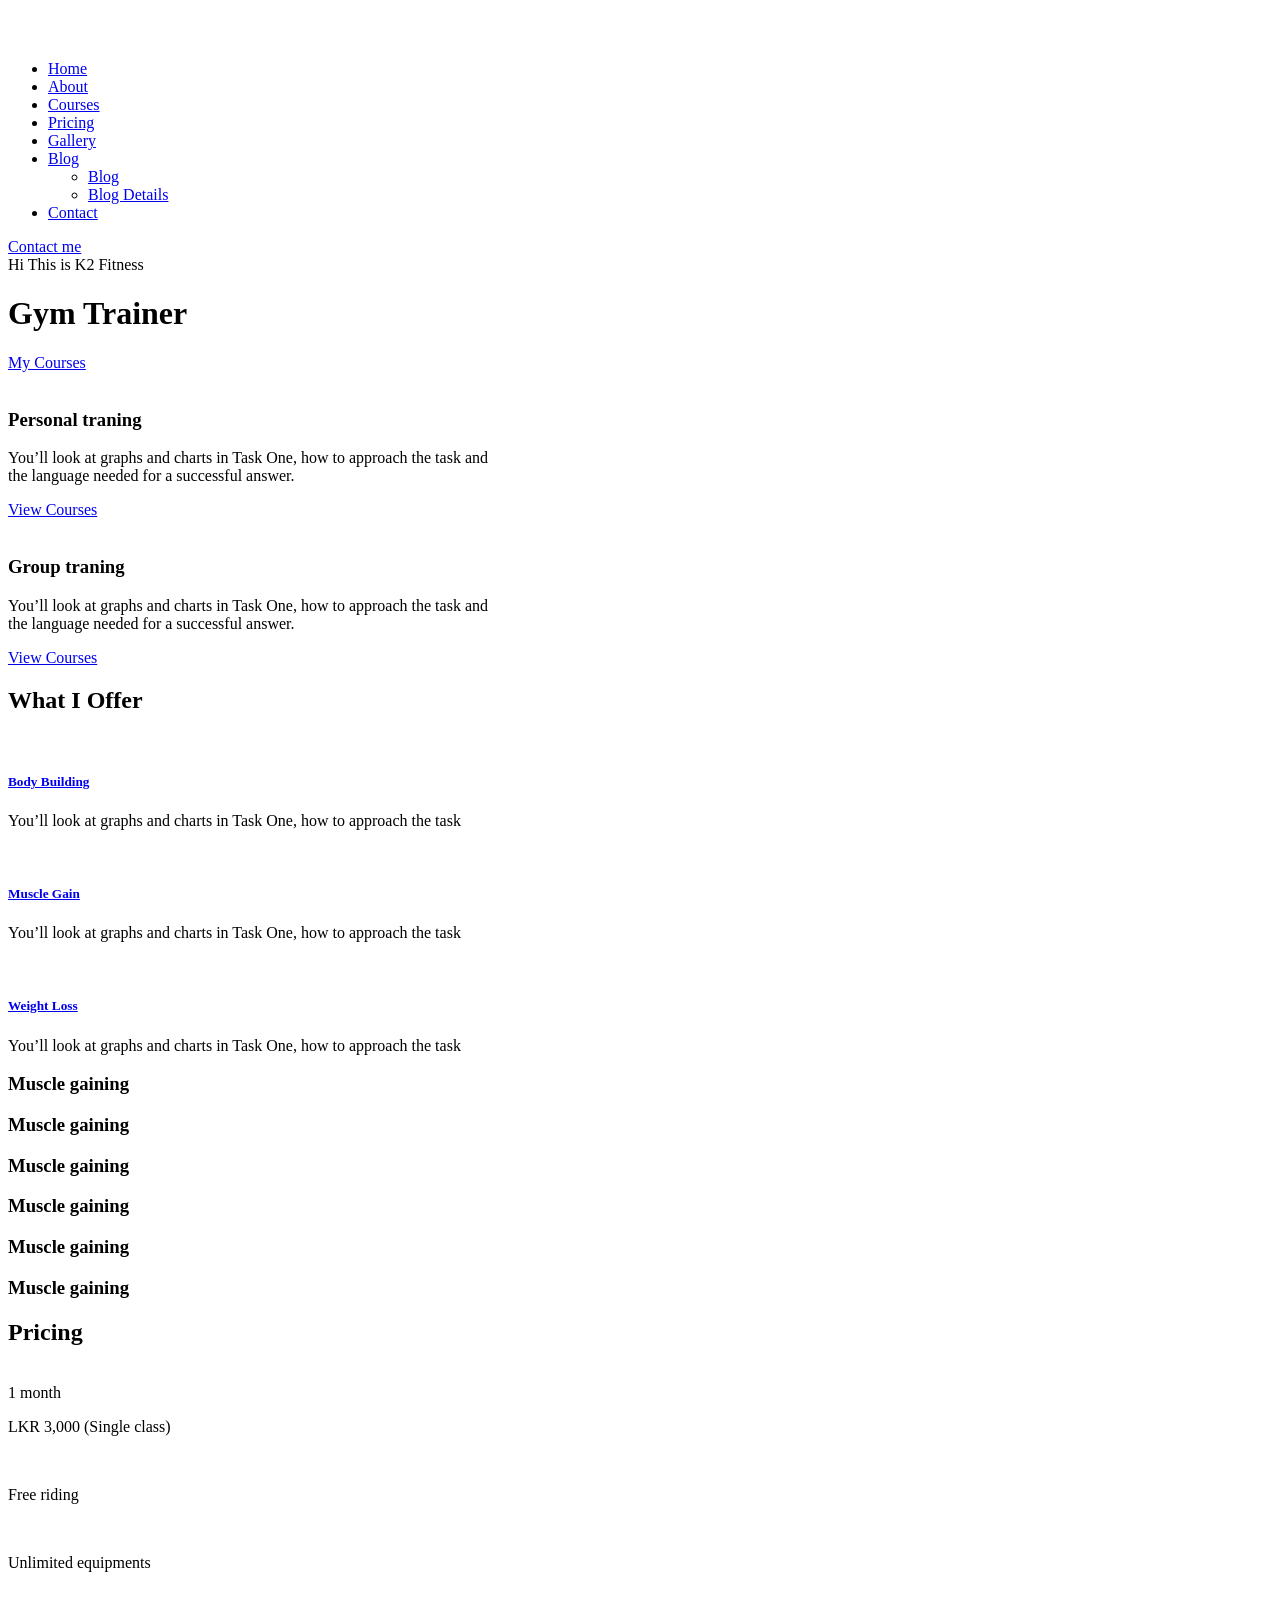
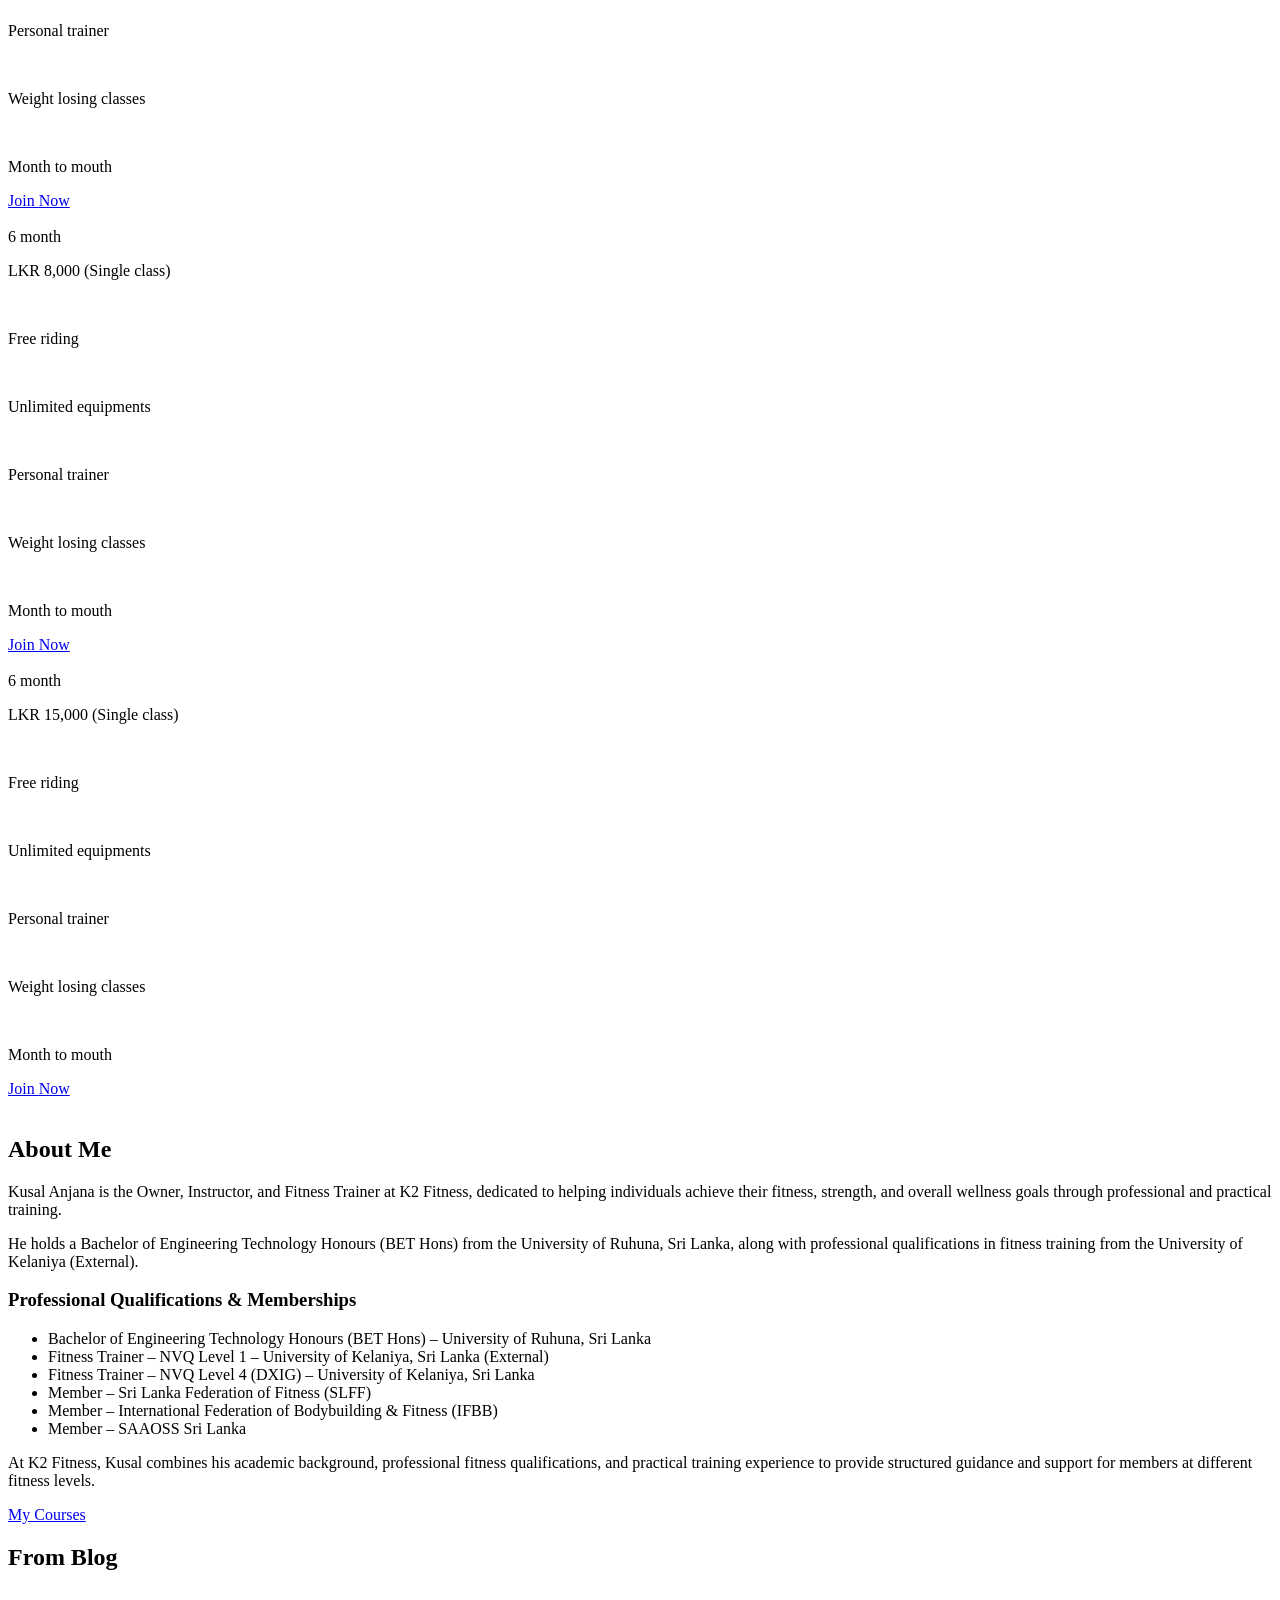
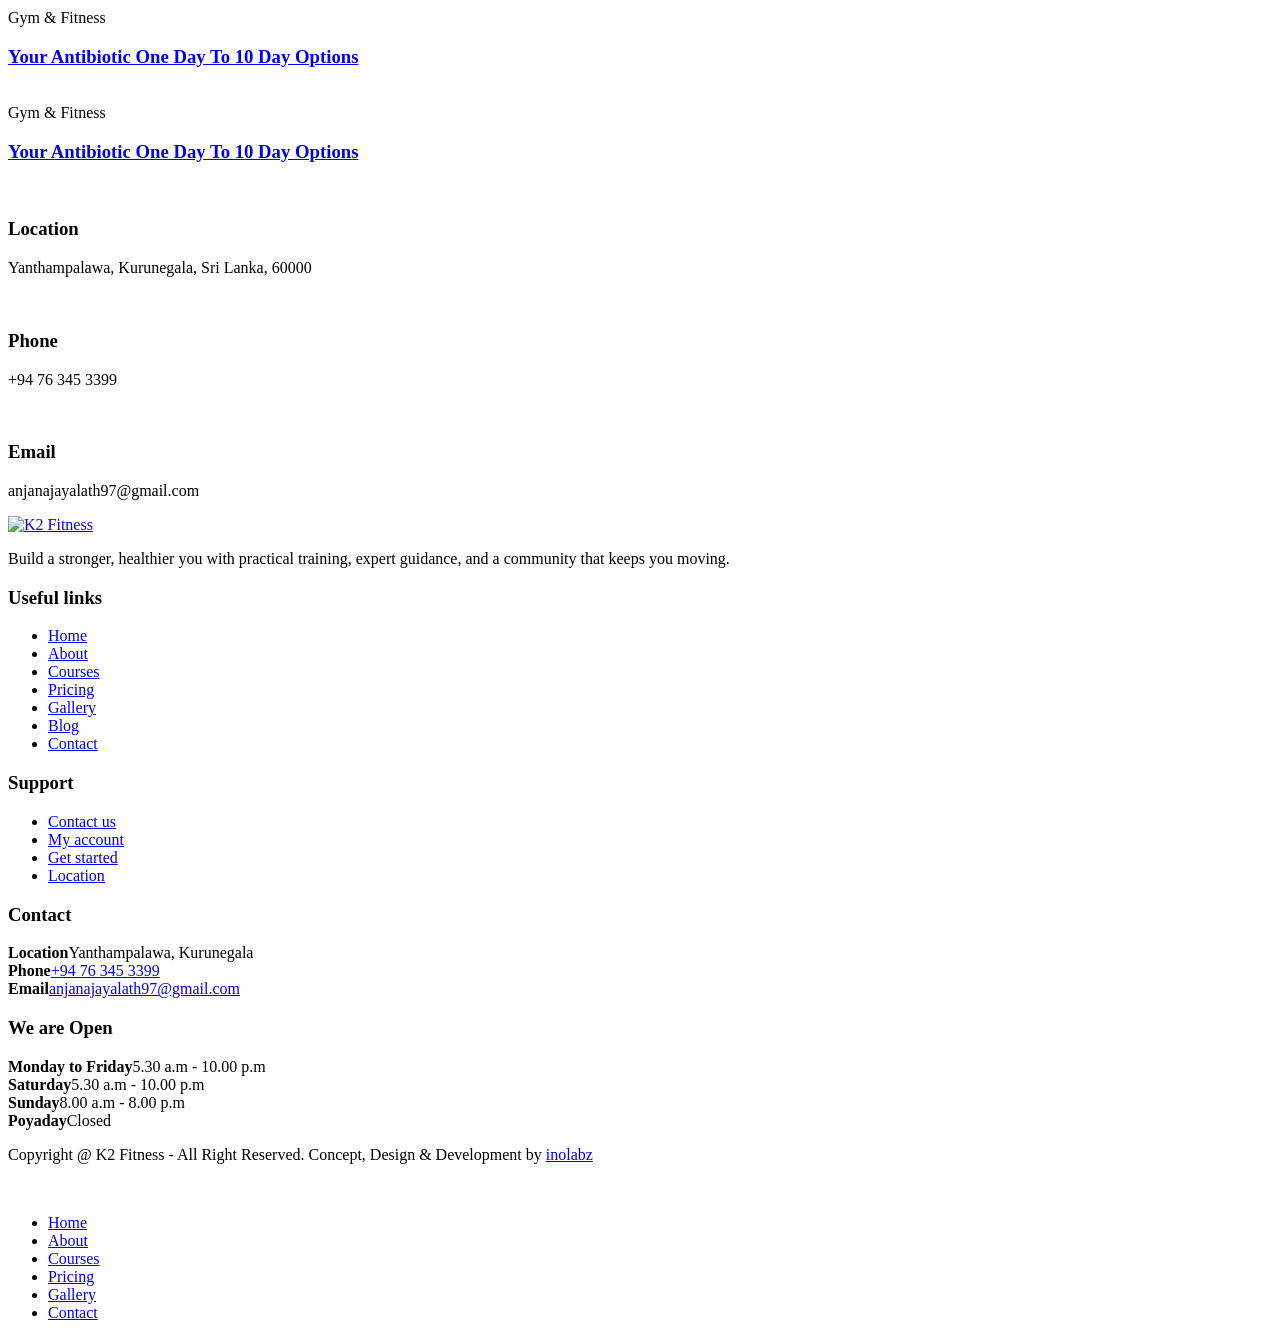
==== index.html @ 5fefb707 "Add files via upload" ====
<!doctype html>
<html class="no-js" lang="zxx">
<head>
    <meta charset="utf-8">
    <meta http-equiv="x-ua-compatible" content="ie=edge">
    <title> K2 Fitness </title>
    <meta name="description" content="">
    <meta name="viewport" content="width=device-width, initial-scale=1">
    <link rel="manifest" href="site.webmanifest">
    <link rel="shortcut icon" type="image/x-icon" href="assets/img/favicon.ico">

    <!-- CSS here -->
    <link rel="stylesheet" href="assets/css/bootstrap.min.css">
    <link rel="stylesheet" href="assets/css/owl.carousel.min.css">
    <link rel="stylesheet" href="assets/css/slicknav.css">
    <link rel="stylesheet" href="assets/css/flaticon.css">
    <link rel="stylesheet" href="assets/css/gijgo.css">
    <link rel="stylesheet" href="assets/css/animate.min.css">
    <link rel="stylesheet" href="assets/css/animated-headline.css">
    <link rel="stylesheet" href="assets/css/magnific-popup.css">
    <link rel="stylesheet" href="assets/css/fontawesome-all.min.css">
    <link rel="stylesheet" href="assets/css/themify-icons.css">
    <link rel="stylesheet" href="assets/css/slick.css">
    <link rel="stylesheet" href="assets/css/nice-select.css">
    <link rel="stylesheet" href="assets/css/style.css">
</head>
<body class="black-bg">
    <!-- ? Preloader Start -->
    <div id="preloader-active">
        <div class="preloader d-flex align-items-center justify-content-center">
            <div class="preloader-inner position-relative">
                <div class="preloader-circle"></div>
                <div class="preloader-img pere-text">
                    <img src="assets/img/logo/loder.png" alt="">
                </div>
            </div>
        </div>
    </div>
    <!-- Preloader Start -->
    <header>
        <!-- Header Start -->
        <div class="header-area header-transparent">
            <div class="main-header header-sticky">
                <div class="container-fluid">
                    <div class="menu-wrapper d-flex align-items-center justify-content-between">
                        <!-- Logo -->
                        <div class="logo">
                            <a href="index.html"><img src="assets/img/logo/logo.png" alt=""></a>
                        </div>
                        <!-- Main-menu -->
                        <div class="main-menu f-right d-none d-lg-block">
                            <nav>
                                <ul id="navigation">
                                    <li><a href="index.html">Home</a></li>
                                    <li><a href="about.html">About</a></li>
                                    <li><a href="courses.html">Courses</a></li>
                                    <li><a href="pricing.html">Pricing</a></li>
                                    <li><a href="gallery.html">Gallery</a></li>
                                    <li><a href="blog.html">Blog</a>
                                        <ul class="submenu">
                                            <li><a href="blog.html">Blog</a></li>
                                            <li><a href="blog_details.html">Blog Details</a></li>
                                    
                                        </ul>
                                    </li>
                                    <li><a href="contact.html">Contact</a></li>
                                </ul>
                            </nav>
                        </div>          
                        <!-- Header-btn -->
                        <div class="header-btns d-none d-lg-block f-right">
                           <a href="contact.html" class="btn">Contact me</a>
                       </div>
                       <!-- Mobile Menu -->
                       <div class="col-12">
                        <div class="mobile_menu d-block d-lg-none"></div>
                    </div>
                </div>
            </div>
        </div>
    </div>
    <!-- Header End -->
</header>
<main>
    <!--? slider Area Start-->
    <div class="slider-area position-relative">
        <div class="slider-active">
            <!-- Single Slider -->
            <div class="single-slider slider-height d-flex align-items-center">
                <div class="container">
                    <div class="row">
                        <div class="col-xl-9 col-lg-9 col-md-10">
                            <div class="hero__caption">
                                <span data-animation="fadeInLeft" data-delay="0.1s">Hi This is K2 Fitness</span>
                                <h1 data-animation="fadeInLeft" data-delay="0.4s">Gym Trainer</h1>
                                <a href="courses.html" class="border-btn hero-btn" data-animation="fadeInLeft" data-delay="0.8s">My Courses</a>
                            </div>
                        </div>
                    </div>
                </div>          
            </div>
        </div>
    </div>
    <!-- slider Area End-->
    <!-- Traning categories Start -->
    <section class="traning-categories black-bg">
        <div class="container-fluid">
            <div class="row">
                <div class="col-xl-6 col-lg-6">
                    <div class="single-topic text-center mb-30">
                        <div class="topic-img">
                            <img src="assets/img/gallery/cat1.png" alt="">
                            <div class="topic-content-box">
                                <div class="topic-content">
                                    <h3>Personal traning</h3>
                                    <p>You’ll look at graphs and charts in Task One, how to approach the task and <br> the language needed for a successful answer.</p>
                                    <a href="courses.html" class="border-btn">View Courses</a>
                                </div>
                            </div>
                        </div>
                    </div>
                </div>
                <div class="col-xl-6 col-lg-6">
                    <div class="single-topic text-center mb-30">
                        <div class="topic-img">
                            <img src="assets/img/gallery/cat2.png" alt="">
                            <div class="topic-content-box">
                                <div class="topic-content">
                                    <h3>Group traning</h3>
                                    <p>You’ll look at graphs and charts in Task One, how to approach the task and <br> the language needed for a successful answer.</p>
                                    <a href="courses.html" class="btn">View Courses</a>
                                </div>
                            </div>
                        </div>
                    </div>
                </div>
            </div>
        </div>
    </section>
    <!-- Traning categories End-->
    <!--? Team -->
    <section class="team-area fix">
        <div class="container">
            <div class="row">
                <div class="col-xl-12">
                    <div class="section-tittle text-center mb-55 wow fadeInUp" data-wow-duration="1s" data-wow-delay=".1s">
                        <h2 >What I Offer</h2>
                    </div>
                </div>
            </div>
            <div class="row">
                <div class="col-lg-4 col-md-6">
                    <div class="single-cat text-center mb-30 wow fadeInUp" data-wow-duration="1s" data-wow-delay=".2s" >
                        <div class="cat-icon">
                            <img src="assets/img/gallery/team1.png" alt="">
                        </div>
                        <div class="cat-cap">
                            <h5><a href="services.html">Body Building</a></h5>
                            <p>You’ll look at graphs and charts in Task One, how to approach the task </p>
                        </div>
                    </div>
                </div>
                <div class="col-lg-4 col-md-6">
                    <div class="single-cat text-center mb-30 wow fadeInUp" data-wow-duration="1s" data-wow-delay=".4s">
                        <div class="cat-icon">
                            <img src="assets/img/gallery/team2.png" alt="">
                        </div>
                        <div class="cat-cap">
                            <h5><a href="services.html">Muscle Gain</a></h5>
                            <p>You’ll look at graphs and charts in Task One, how to approach the task </p>
                        </div>
                    </div>
                </div>
                <div class="col-lg-4 col-md-6">
                    <div class="single-cat text-center mb-30 wow fadeInUp" data-wow-duration="1s" data-wow-delay=".6s">
                        <div class="cat-icon">
                            <img src="assets/img/gallery/team3.png" alt="">
                        </div>
                        <div class="cat-cap">
                            <h5><a href="services.html">Weight Loss</a></h5>
                            <p>You’ll look at graphs and charts in Task One, how to approach the task </p>
                        </div>
                    </div>
                </div>
            </div>
        </div>
    </section>
    <!-- Services End -->
    <!--? Gallery Area Start -->
    <div class="gallery-area section-padding30 ">
        <div class="container-fluid ">
            <div class="row">
                <div class="col-xl-4 col-lg-6 col-md-6 col-sm-6">
                    <div class="box snake mb-30">
                        <div class="gallery-img big-img" style="background-image: url(assets/img/gallery/gallery1.png);"></div>
                        <div class="overlay">
                            <div class="overlay-content">
                                <h3>Muscle gaining </h3>
                                <a href="gallery.html"><i class="ti-plus"></i></a>
                            </div>
                        </div>
                    </div>
                </div>
                <div class="col-xl-4 col-lg-6 col-md-6 col-sm-6">
                    <div class="box snake mb-30">
                        <div class="gallery-img big-img" style="background-image: url(assets/img/gallery/gallery2.png);"></div>
                        <div class="overlay">
                            <div class="overlay-content">
                                <h3>Muscle gaining </h3>
                                <a href="gallery.html"><i class="ti-plus"></i></a>
                            </div>
                        </div>
                    </div>
                </div>
                <div class="col-xl-4 col-lg-6 col-md-6 col-sm-6">
                    <div class="box snake mb-30">
                        <div class="gallery-img big-img" style="background-image: url(assets/img/gallery/gallery3.png);"></div>
                        <div class="overlay">
                            <div class="overlay-content">
                                <h3>Muscle gaining </h3>
                                <a href="gallery.html"><i class="ti-plus"></i></a>
                            </div>
                        </div>
                    </div>
                </div>
                <div class="col-xl-3 col-lg-6 col-md-6 col-sm-6">
                    <div class="box snake mb-30">
                        <div class="gallery-img big-img" style="background-image: url(assets/img/gallery/gallery4.png);"></div>
                        <div class="overlay">
                            <div class="overlay-content">
                                <h3>Muscle gaining </h3>
                                <a href="gallery.html"><i class="ti-plus"></i></a>
                            </div>
                        </div>
                    </div>
                </div>
                <div class="col-xl-3 col-lg-6 col-md-6 col-sm-6">
                    <div class="box snake mb-30">
                        <div class="gallery-img big-img" style="background-image: url(assets/img/gallery/gallery5.png);"></div>
                        <div class="overlay">
                            <div class="overlay-content">
                                <h3>Muscle gaining </h3>
                                <a href="gallery.html"><i class="ti-plus"></i></a>
                            </div>
                        </div>
                    </div>
                </div>
                <div class="col-xl-6 col-lg-6 col-md-6 col-sm-6">
                    <div class="box snake mb-30">
                        <div class="gallery-img big-img" style="background-image: url(assets/img/gallery/gallery6.png);"></div>
                        <div class="overlay">
                            <div class="overlay-content">
                                <h3>Muscle gaining </h3>
                                <a href="gallery.html"><i class="ti-plus"></i></a>
                            </div>
                        </div>
                    </div>
                </div>
            </div>
        </div>
    </div>
    <!-- Gallery Area End -->
    <!-- Courses area start -->
    <section class="pricing-area section-padding40 fix">
        <div class="container">
            <div class="row">
                <div class="col-xl-12">
                    <div class="section-tittle text-center mb-55 wow fadeInUp" data-wow-duration="2s" data-wow-delay=".1s">
                        <h2>Pricing</h2>
                    </div>
                </div>
            </div>
            <div class="row">
                <div class="col-lg-4 col-md-6 col-sm-6">
                    <div class="properties mb-30 wow fadeInUp" data-wow-duration="1s" data-wow-delay=".2s">
                        <div class="properties__card">
                            <div class="about-icon">
                                <img src="assets/img/icon/price.svg" alt="">
                            </div>
                            <div class="properties__caption">
                                <span class="month">1 month</span>
                                <p class="mb-25">LKR 3,000  <span>(Single class)</span></p>
                                <div class="single-features">
                                    <div class="features-icon">
                                        <img src="assets/img/icon/check.svg" alt="">
                                    </div>
                                    <div class="features-caption">
                                        <p>Free riding </p>
                                    </div>
                                </div>
                                <div class="single-features">
                                    <div class="features-icon">
                                        <img src="assets/img/icon/check.svg" alt="">
                                    </div>
                                    <div class="features-caption">
                                        <p>Unlimited equipments</p>
                                    </div>
                                </div>
                                <div class="single-features">
                                    <div class="features-icon">
                                        <img src="assets/img/icon/check.svg" alt="">
                                    </div>
                                    <div class="features-caption">
                                        <p>Personal trainer</p>
                                    </div>
                                </div>
                                <div class="single-features">
                                    <div class="features-icon">
                                        <img src="assets/img/icon/check.svg" alt="">
                                    </div>
                                    <div class="features-caption">
                                        <p>Weight losing classes</p>
                                    </div>
                                </div>
                                <div class="single-features mb-20">
                                    <div class="features-icon">
                                        <img src="assets/img/icon/check.svg" alt="">
                                    </div>
                                    <div class="features-caption">
                                        <p>Month to mouth</p>
                                    </div>
                                </div>
                                <a href="#" class="border-btn border-btn2">Join Now</a>
                            </div>
                        </div>
                    </div>
                </div>
                <div class="col-lg-4 col-md-6 col-sm-6">
                    <div class="properties mb-30 wow fadeInUp" data-wow-duration="1s" data-wow-delay=".4s">
                        <div class="properties__card">
                            <div class="about-icon">
                                <img src="assets/img/icon/price.svg" alt="">
                            </div>
                            <div class="properties__caption">
                                <span class="month">6 month</span>
                                <p class="mb-25">LKR 8,000  <span>(Single class)</span></p>
                                <div class="single-features">
                                    <div class="features-icon">
                                        <img src="assets/img/icon/check.svg" alt="">
                                    </div>
                                    <div class="features-caption">
                                        <p>Free riding </p>
                                    </div>
                                </div>
                                <div class="single-features">
                                    <div class="features-icon">
                                        <img src="assets/img/icon/check.svg" alt="">
                                    </div>
                                    <div class="features-caption">
                                        <p>Unlimited equipments</p>
                                    </div>
                                </div>
                                <div class="single-features">
                                    <div class="features-icon">
                                        <img src="assets/img/icon/check.svg" alt="">
                                    </div>
                                    <div class="features-caption">
                                        <p>Personal trainer</p>
                                    </div>
                                </div>
                                <div class="single-features">
                                    <div class="features-icon">
                                        <img src="assets/img/icon/check.svg" alt="">
                                    </div>
                                    <div class="features-caption">
                                        <p>Weight losing classes</p>
                                    </div>
                                </div>
                                <div class="single-features mb-20">
                                    <div class="features-icon">
                                        <img src="assets/img/icon/check.svg" alt="">
                                    </div>
                                    <div class="features-caption">
                                        <p>Month to mouth</p>
                                    </div>
                                </div>
                                <a href="#" class="border-btn border-btn2">Join Now</a>
                            </div>
                        </div>
                    </div>
                </div>
                <div class="col-lg-4 col-md-6 col-sm-6">
                    <div class="properties mb-30 wow fadeInUp" data-wow-duration="1s" data-wow-delay=".6s">
                        <div class="properties__card">
                            <div class="about-icon">
                                <img src="assets/img/icon/price.svg" alt="">
                            </div>
                            <div class="properties__caption">
                                <span class="month">6 month</span>
                                <p class="mb-25">LKR 15,000  <span>(Single class)</span></p>
                                <div class="single-features">
                                    <div class="features-icon">
                                        <img src="assets/img/icon/check.svg" alt="">
                                    </div>
                                    <div class="features-caption">
                                        <p>Free riding </p>
                                    </div>
                                </div>
                                <div class="single-features">
                                    <div class="features-icon">
                                        <img src="assets/img/icon/check.svg" alt="">
                                    </div>
                                    <div class="features-caption">
                                        <p>Unlimited equipments</p>
                                    </div>
                                </div>
                                <div class="single-features">
                                    <div class="features-icon">
                                        <img src="assets/img/icon/check.svg" alt="">
                                    </div>
                                    <div class="features-caption">
                                        <p>Personal trainer</p>
                                    </div>
                                </div>
                                <div class="single-features">
                                    <div class="features-icon">
                                        <img src="assets/img/icon/check.svg" alt="">
                                    </div>
                                    <div class="features-caption">
                                        <p>Weight losing classes</p>
                                    </div>
                                </div>
                                <div class="single-features mb-20">
                                    <div class="features-icon">
                                        <img src="assets/img/icon/check.svg" alt="">
                                    </div>
                                    <div class="features-caption">
                                        <p>Month to mouth</p>
                                    </div>
                                </div>
                                <a href="#" class="border-btn border-btn2">Join Now</a>
                            </div>
                        </div>
                    </div>
                </div>
            </div>
        </div>
    </section>
    <!-- Courses area End -->
    <!--? About Area-2 Start -->
    <section class="about-area2 fix pb-padding pt-50 pb-80">
        <div class="support-wrapper align-items-center">
            <div class="right-content2">
                <!-- img -->
                <div class="right-img wow fadeInUp" data-wow-duration="1s" data-wow-delay=".1s">
                    <img src="assets/img/gallery/about.png" alt="">
                </div>
            </div>
            <div class="left-content2">
                <!-- section tittle -->
                <div class="section-tittle2 mb-20 wow fadeInUp" data-wow-duration="1s" data-wow-delay=".3s">
                    <div class="front-text">
                        <h2 class="">About Me</h2>
                        <p>Kusal Anjana is the Owner, Instructor, and Fitness Trainer at K2 Fitness, dedicated to helping individuals achieve their fitness, strength, and overall wellness goals through professional and practical training.</p>
                        <p>He holds a Bachelor of Engineering Technology Honours (BET Hons) from the University of Ruhuna, Sri Lanka, along with professional qualifications in fitness training from the University of Kelaniya (External).</p>
                        <h3 class="about-credentials-title">Professional Qualifications &amp; Memberships</h3>
                        <ul class="about-credentials">
                            <li>Bachelor of Engineering Technology Honours (BET Hons) – University of Ruhuna, Sri Lanka</li>
                            <li>Fitness Trainer – NVQ Level 1 – University of Kelaniya, Sri Lanka (External)</li>
                            <li>Fitness Trainer – NVQ Level 4 (DXIG) – University of Kelaniya, Sri Lanka</li>
                            <li>Member – Sri Lanka Federation of Fitness (SLFF)</li>
                            <li>Member – International Federation of Bodybuilding &amp; Fitness (IFBB)</li>
                            <li>Member – SAAOSS Sri Lanka</li>
                        </ul>
                        <p class="mb-40">At K2 Fitness, Kusal combines his academic background, professional fitness qualifications, and practical training experience to provide structured guidance and support for members at different fitness levels.</p>
                        <a href="courses.html" class="border-btn">My Courses</a>
                    </div>
                </div>
            </div>
        </div>
    </section>
    <!-- About Area End -->
    <!--? Blog Area Start -->
    <section class="home-blog-area pt-10 pb-50">
        <div class="container">
            <!-- Section Tittle -->
            <div class="row justify-content-center">
                <div class="col-lg-7 col-md-9 col-sm-10">
                    <div class="section-tittle text-center mb-100 wow fadeInUp" data-wow-duration="2s" data-wow-delay=".2s">
                        <h2>From Blog</h2>
                    </div>
                </div>
            </div>
            <div class="row">
                <div class="col-xl-6 col-lg-6 col-md-6">
                    <div class="home-blog-single mb-30 wow fadeInUp" data-wow-duration="1s" data-wow-delay=".4s">
                        <div class="blog-img-cap">
                            <div class="blog-img">
                                <img src="assets/img/gallery/blog1.png" alt="">
                            </div>
                            <div class="blog-cap">
                                <span>Gym & Fitness</span>
                                <h3><a href="blog_details.html">Your Antibiotic One Day To 10 Day Options</a></h3>
                            </div>
                        </div>
                    </div>
                </div>
                <div class="col-xl-6 col-lg-6 col-md-6">
                    <div class="home-blog-single mb-30 wow fadeInUp" data-wow-duration="2s" data-wow-delay=".6s">
                        <div class="blog-img-cap">
                            <div class="blog-img">
                                <img src="assets/img/gallery/blog2.png" alt="">
                            </div>
                            <div class="blog-cap">
                                <span>Gym & Fitness</span>
                                <h3><a href="blog_details.html">Your Antibiotic One Day To 10 Day Options</a></h3>
                            </div>
                        </div>
                    </div>
                </div>
            </div>
        </div>
    </section>
    <!-- Blog Area End -->
    <!--? video_start -->
    <div class="video-area section-bg2 d-flex align-items-center"  data-background="assets/img/gallery/video-bg.png">
        <div class="container">
            <div class="video-wrap position-relative">
                <div class="video-icon" >
                    <a class="popup-video btn-icon" href="https://www.youtube.com/watch?v=up68UAfH0d0"><i class="fas fa-play"></i></a>
                </div>
            </div>
        </div>
    </div>
    <!-- video_end -->
    <!-- ? services-area -->
    <section class="services-area">
        <div class="container">
            <div class="row justify-content-between">
                <div class="col-xl-4 col-lg-4 col-md-6 col-sm-8">
                    <div class="single-services mb-40 wow fadeInUp" data-wow-duration="1s" data-wow-delay=".1s">
                        <div class="features-icon">
                            <img src="assets/img/icon/icon1.svg" alt="">
                        </div>
                        <div class="features-caption">
                            <h3>Location</h3>
                            <p>Yanthampalawa, Kurunegala, Sri Lanka, 60000 </p>
                        </div>
                    </div>
                </div>
                <div class="col-xl-3 col-lg-4 col-md-6 col-sm-8">
                    <div class="single-services mb-40 wow fadeInUp" data-wow-duration="1s" data-wow-delay=".2s">
                        <div class="features-icon">
                            <img src="assets/img/icon/icon2.svg" alt="">
                        </div>
                        <div class="features-caption">
                            <h3>Phone</h3>
                            <p>+94 76 345 3399</p>
                            
                        </div>
                    </div>
                </div>
                <div class="col-xl-3 col-lg-4 col-md-6 col-sm-8">
                    <div class="single-services mb-40 wow fadeInUp" data-wow-duration="2s" data-wow-delay=".4s">
                        <div class="features-icon">
                            <img src="assets/img/icon/icon3.svg" alt="">
                        </div>
                        <div class="features-caption">
                            <h3>Email</h3>
                            <p>anjanajayalath97@gmail.com</p>
                            
                        </div>
                    </div>
                </div>
            </div>
        </div>
    </section>
</main>
<footer>
    <div class="modern-footer"><div class="container"><div class="row">
        <div class="col-lg-4 col-md-6 modern-footer-brand"><a href="index.html" class="modern-footer-logo"><img src="assets/img/logo/logo2_footer.png" alt="K2 Fitness"></a><p>Build a stronger, healthier you with practical training, expert guidance, and a community that keeps you moving.</p><div class="modern-footer-social"><a href="https://www.facebook.com/share/1HNX9vQsV4/?mibextid=wwXIfr" aria-label="Facebook" target="_blank" rel="noopener noreferrer"><i class="fab fa-facebook-f"></i></a><a href="https://www.tiktok.com/@k2.fitness.kurune?_r=1&amp;_t=ZS-9A6Sm2lzFCf" aria-label="TikTok" title="TikTok" target="_blank" rel="noopener noreferrer"><i class="fas fa-music" aria-hidden="true"></i></a></div></div>
        <div class="col-lg-2 col-md-6"><h3>Useful links</h3>
            <ul>
                <li><a href="index.html">Home</a></li>
                <li><a href="about.html">About</a></li>
                <li><a href="courses.html">Courses</a></li>
                <li><a href="pricing.html">Pricing</a></li>
                <li><a href="gallery.html">Gallery</a></li>
                <li><a href="blog.html">Blog</a></li>
                <li><a href="contact.html">Contact</a></li>

            </ul></div><div class="col-lg-2 col-md-6"><h3>Support</h3><ul>
                <li><a href="contact.html">Contact us</a></li>
                <li><a href="contact.html">My account</a></li>
                <li><a href="contact.html">Get started</a></li>
                <li><a href="contact.html">Location</a></li></ul></div>

        <div class="col-lg-2 col-md-6 modern-footer-contact"><h3>Contact</h3>
            <div class="contact-item"><strong>Location</strong>Yanthampalawa, Kurunegala</div>
            <div class="contact-item"><strong>Phone</strong><a href="https://wa.me/94763453399">+94 76 345 3399</a></div>
            <div class="contact-item"><strong>Email</strong><a href="mailto:anjanajayalath97@gmail.com">anjanajayalath97@gmail.com</a></div>
        </div>
        <div class="col-lg-2 col-md-6 modern-footer-hours">
            <h3>We are Open</h3>
            <div class="hours-item"><strong>Monday to Friday</strong><span>5.30 a.m - 10.00 p.m</span></div>
            <div class="hours-item"><strong>Saturday</strong><span>5.30 a.m - 10.00 p.m</span></div>
            <div class="hours-item"><strong>Sunday</strong><span>8.00 a.m - 8.00 p.m</span></div>
            <div class="hours-item"><strong>Poyaday</strong><span>Closed</span></div>
        </div>
        
    </div>
    <div class="modern-footer-bottom"><p>Copyright @ K2 Fitness - All Right Reserved. Concept, Design & Development by <a href="https://inolabz.com" target="_blank">inolabz</a></p></div></div></div>
    <!--? Footer Start-->
    <div class="footer-area black-bg legacy-footer">
        <div class="container">
            <div class="footer-top footer-padding">
                <!-- Footer Menu -->
                <div class="row">
                    <div class="col-xl-12">
                        <div class="single-footer-caption mb-50 text-center">
                            <!-- logo -->
                            <div class="footer-logo wow fadeInUp" data-wow-duration="1s" data-wow-delay=".2s">
                                <a href="index.html"><img src="assets/img/logo/logo2_footer.png" alt=""></a>
                            </div>
                            <!-- Menu -->
                            <!-- Header Start -->
                            <div class="header-area main-header2 wow fadeInUp" data-wow-duration="2s" data-wow-delay=".4s">
                                <div class="main-header main-header2">
                                    <div class="menu-wrapper menu-wrapper2">
                                        <!-- Main-menu -->
                                        <div class="main-menu main-menu2 text-center">
                                            <nav>
                                                <ul>
                                                    <li><a href="index.html">Home</a></li>
                                                    <li><a href="about.html">About</a></li>
                                                    <li><a href="courses.html">Courses</a></li>
                                                    <li><a href="pricing.html">Pricing</a></li>
                                                    <li><a href="gallery.html">Gallery</a></li>
                                                    <li><a href="contact.html">Contact</a></li>
                                                </ul>
                                            </nav>
                                        </div>   
                                    </div>
                                </div>
                            </div>
                            <!-- Header End -->
                            <!-- social -->
                            <div class="footer-social mt-30 wow fadeInUp" data-wow-duration="3s" data-wow-delay=".8s">
                                <a href="https://www.facebook.com/share/1HNX9vQsV4/?mibextid=wwXIfr" aria-label="Facebook" target="_blank" rel="noopener noreferrer"><i class="fab fa-facebook-f"></i></a>
                                <a href="https://www.tiktok.com/@k2.fitness.kurune?_r=1&amp;_t=ZS-9A6Sm2lzFCf" aria-label="TikTok" title="TikTok" target="_blank" rel="noopener noreferrer"><i class="fas fa-music" aria-hidden="true"></i></a>
                            </div>
                        </div>
                    </div>
                </div>
            </div>
  </footer>
  <!-- Scroll Up -->
    <a class="whatsapp-float" href="https://wa.me/94763453399?text=Hello%20K2%20Fitness" target="_blank" rel="noopener" aria-label="Chat with K2 Fitness on WhatsApp" title="Chat on WhatsApp"><i class="fab fa-whatsapp"></i></a>
    <div id="back-top" >
    <a title="Go to Top" href="#"> <i class="fas fa-level-up-alt"></i></a>
</div>

<!-- JS here -->

<script src="./assets/js/vendor/modernizr-3.5.0.min.js"></script>
<!-- Jquery, Popper, Bootstrap -->
<script src="./assets/js/vendor/jquery-1.12.4.min.js"></script>
<script src="./assets/js/popper.min.js"></script>
<script src="./assets/js/bootstrap.min.js"></script>
<!-- Jquery Mobile Menu -->
<script src="./assets/js/jquery.slicknav.min.js"></script>

<!-- Jquery Slick , Owl-Carousel Plugins -->
<script src="./assets/js/owl.carousel.min.js"></script>
<script src="./assets/js/slick.min.js"></script>
<!-- One Page, Animated-HeadLin -->
<script src="./assets/js/wow.min.js"></script>
<script src="./assets/js/animated.headline.js"></script>
<script src="./assets/js/jquery.magnific-popup.js"></script>

<!-- Date Picker -->
<script src="./assets/js/gijgo.min.js"></script>
<!-- Nice-select, sticky -->
<script src="./assets/js/jquery.nice-select.min.js"></script>
<script src="./assets/js/jquery.sticky.js"></script>

<!-- counter , waypoint,Hover Direction -->
<script src="./assets/js/jquery.counterup.min.js"></script>
<script src="./assets/js/waypoints.min.js"></script>
<script src="./assets/js/jquery.countdown.min.js"></script>
<script src="./assets/js/hover-direction-snake.min.js"></script>

<!-- contact js -->
<script src="./assets/js/contact.js"></script>
<script src="./assets/js/jquery.form.js"></script>
<script src="./assets/js/jquery.validate.min.js"></script>
<script src="./assets/js/mail-script.js"></script>
<script src="./assets/js/jquery.ajaxchimp.min.js"></script>

<!-- Jquery Plugins, main Jquery -->	
<script src="./assets/js/plugins.js"></script>
<script src="./assets/js/main.js"></script>

</body>
</html>
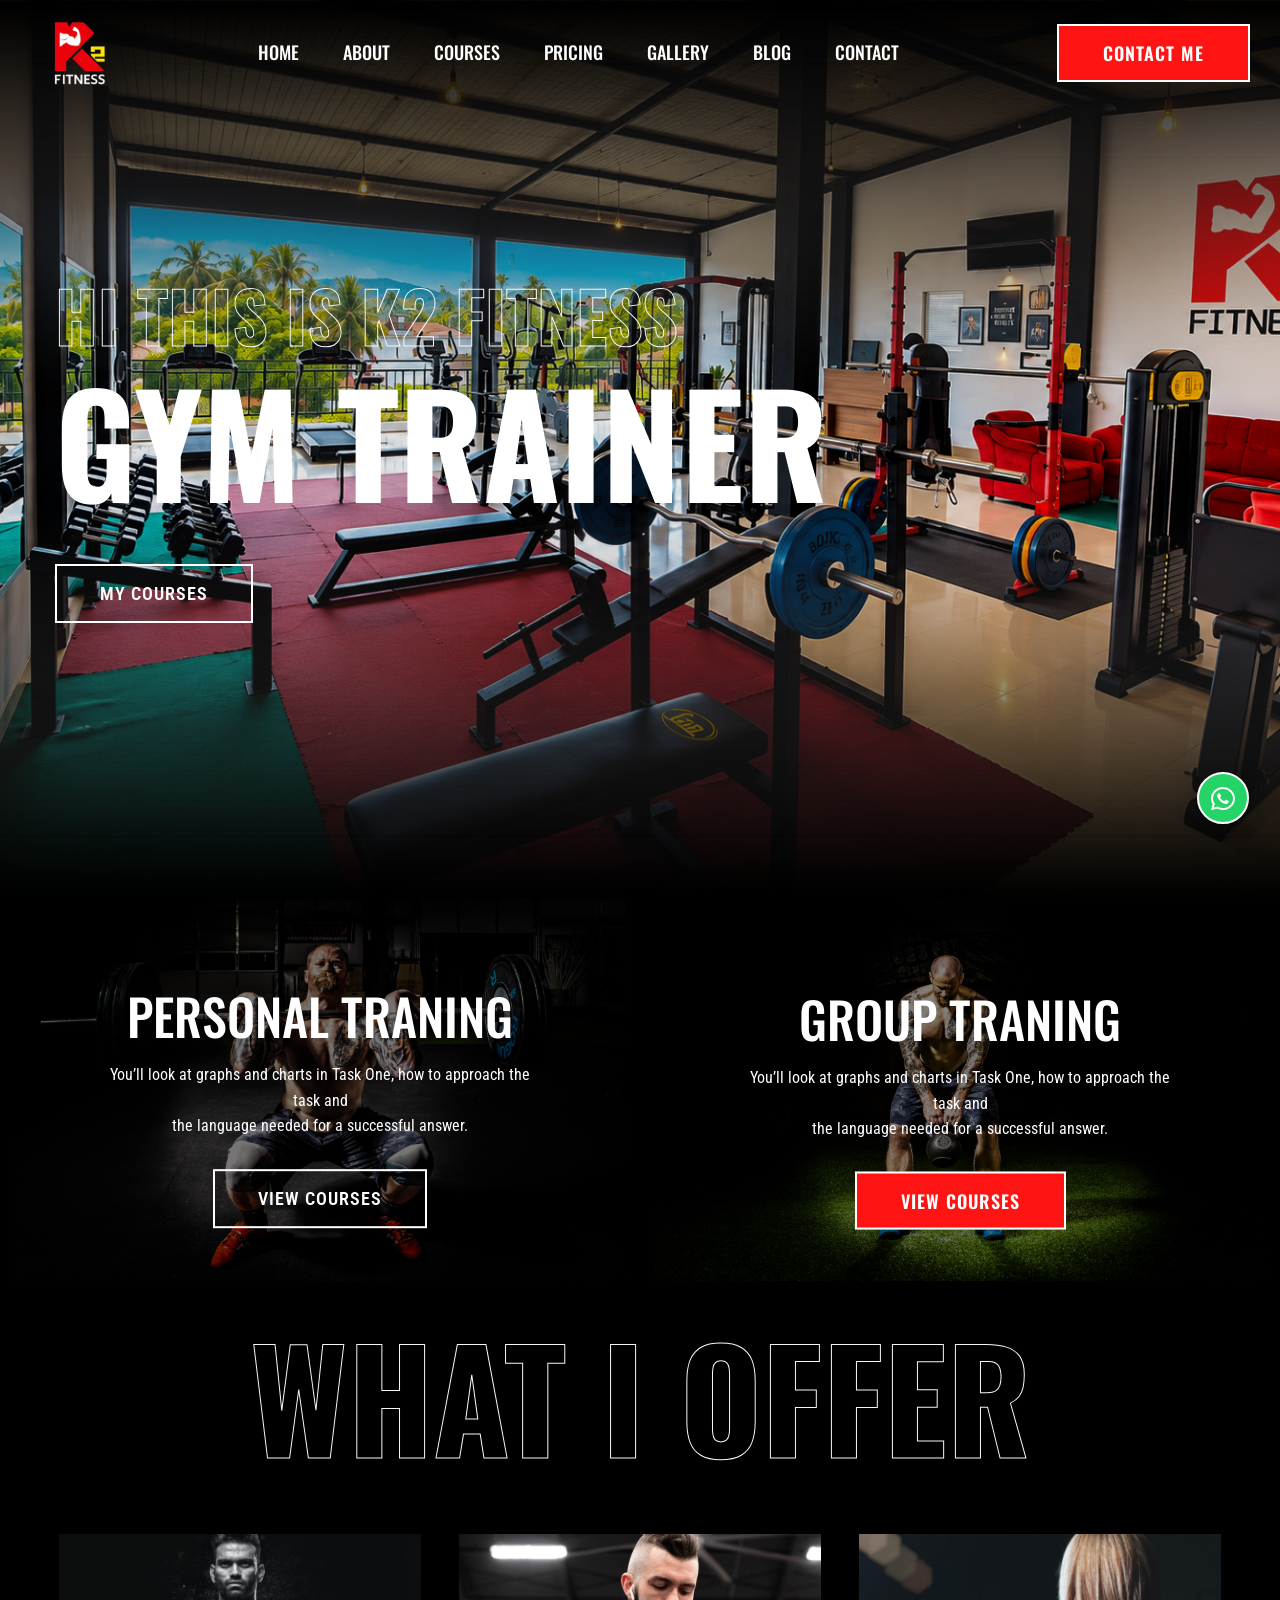
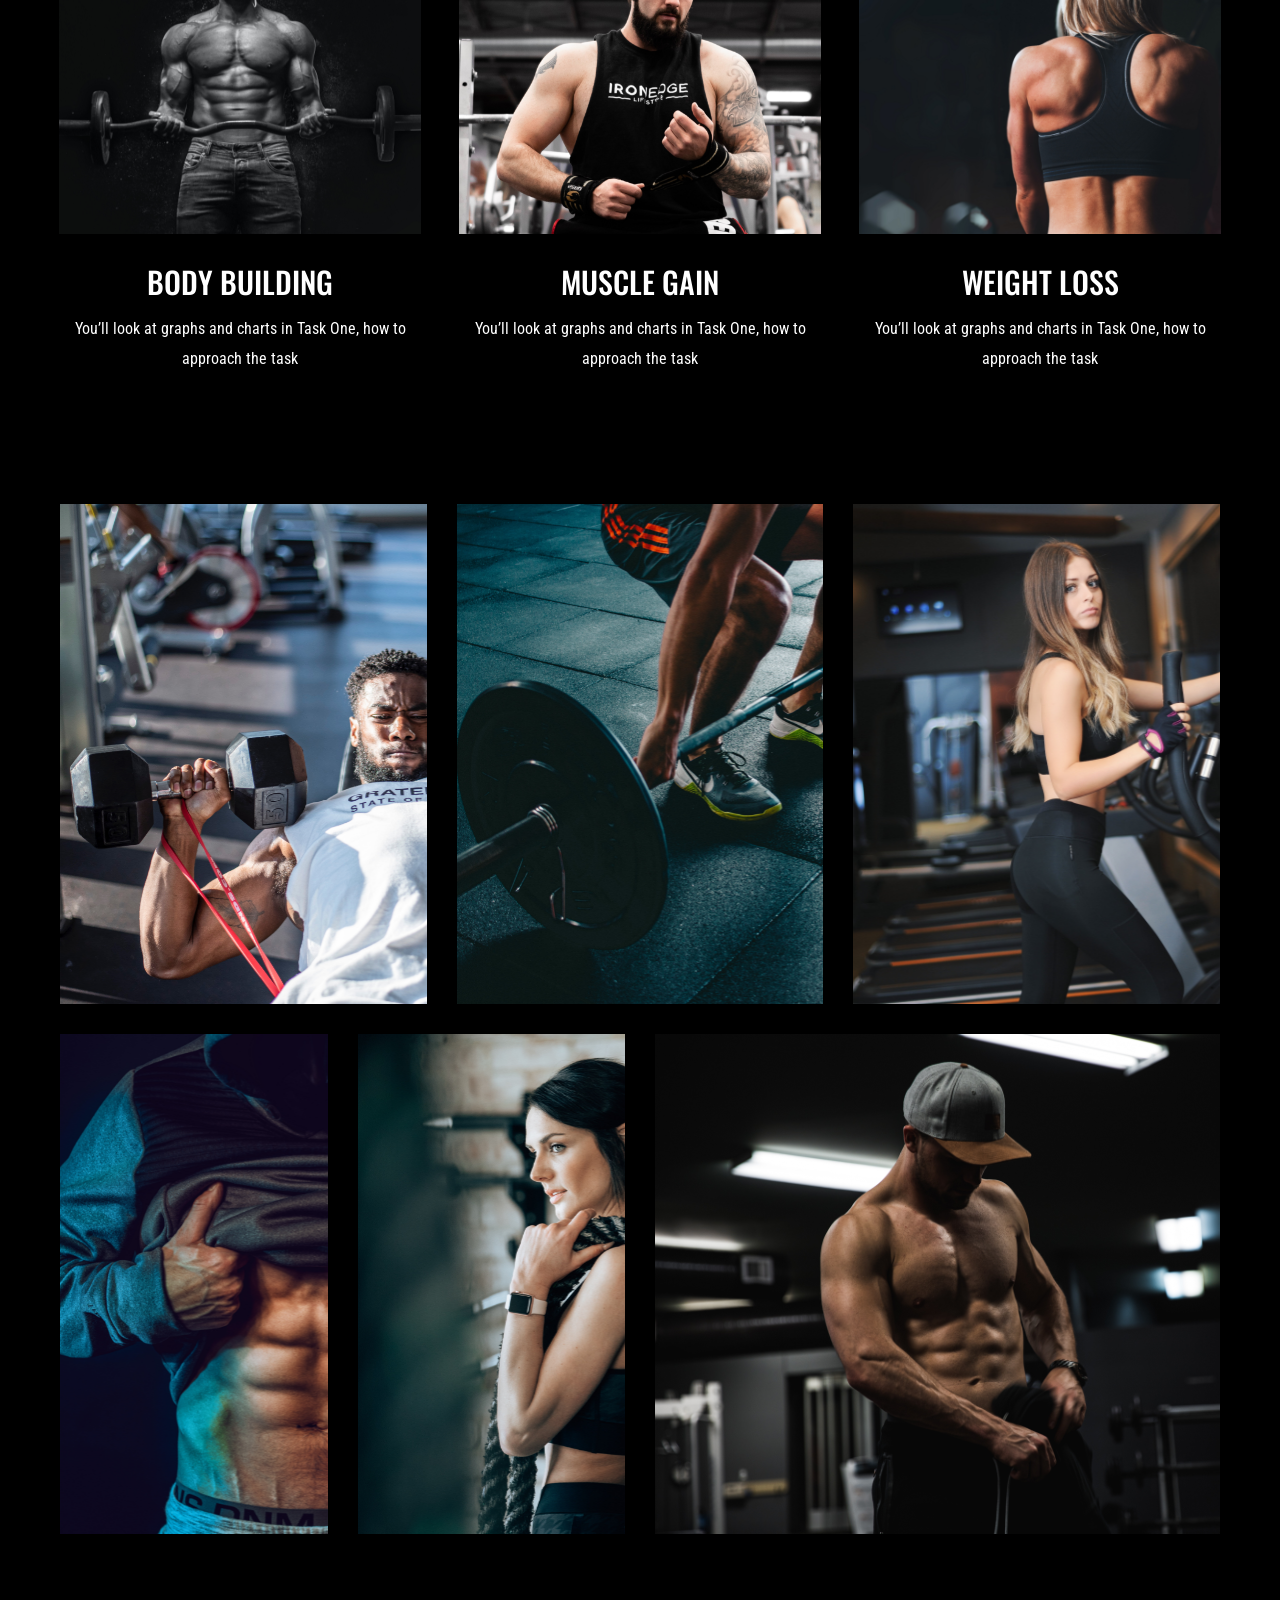
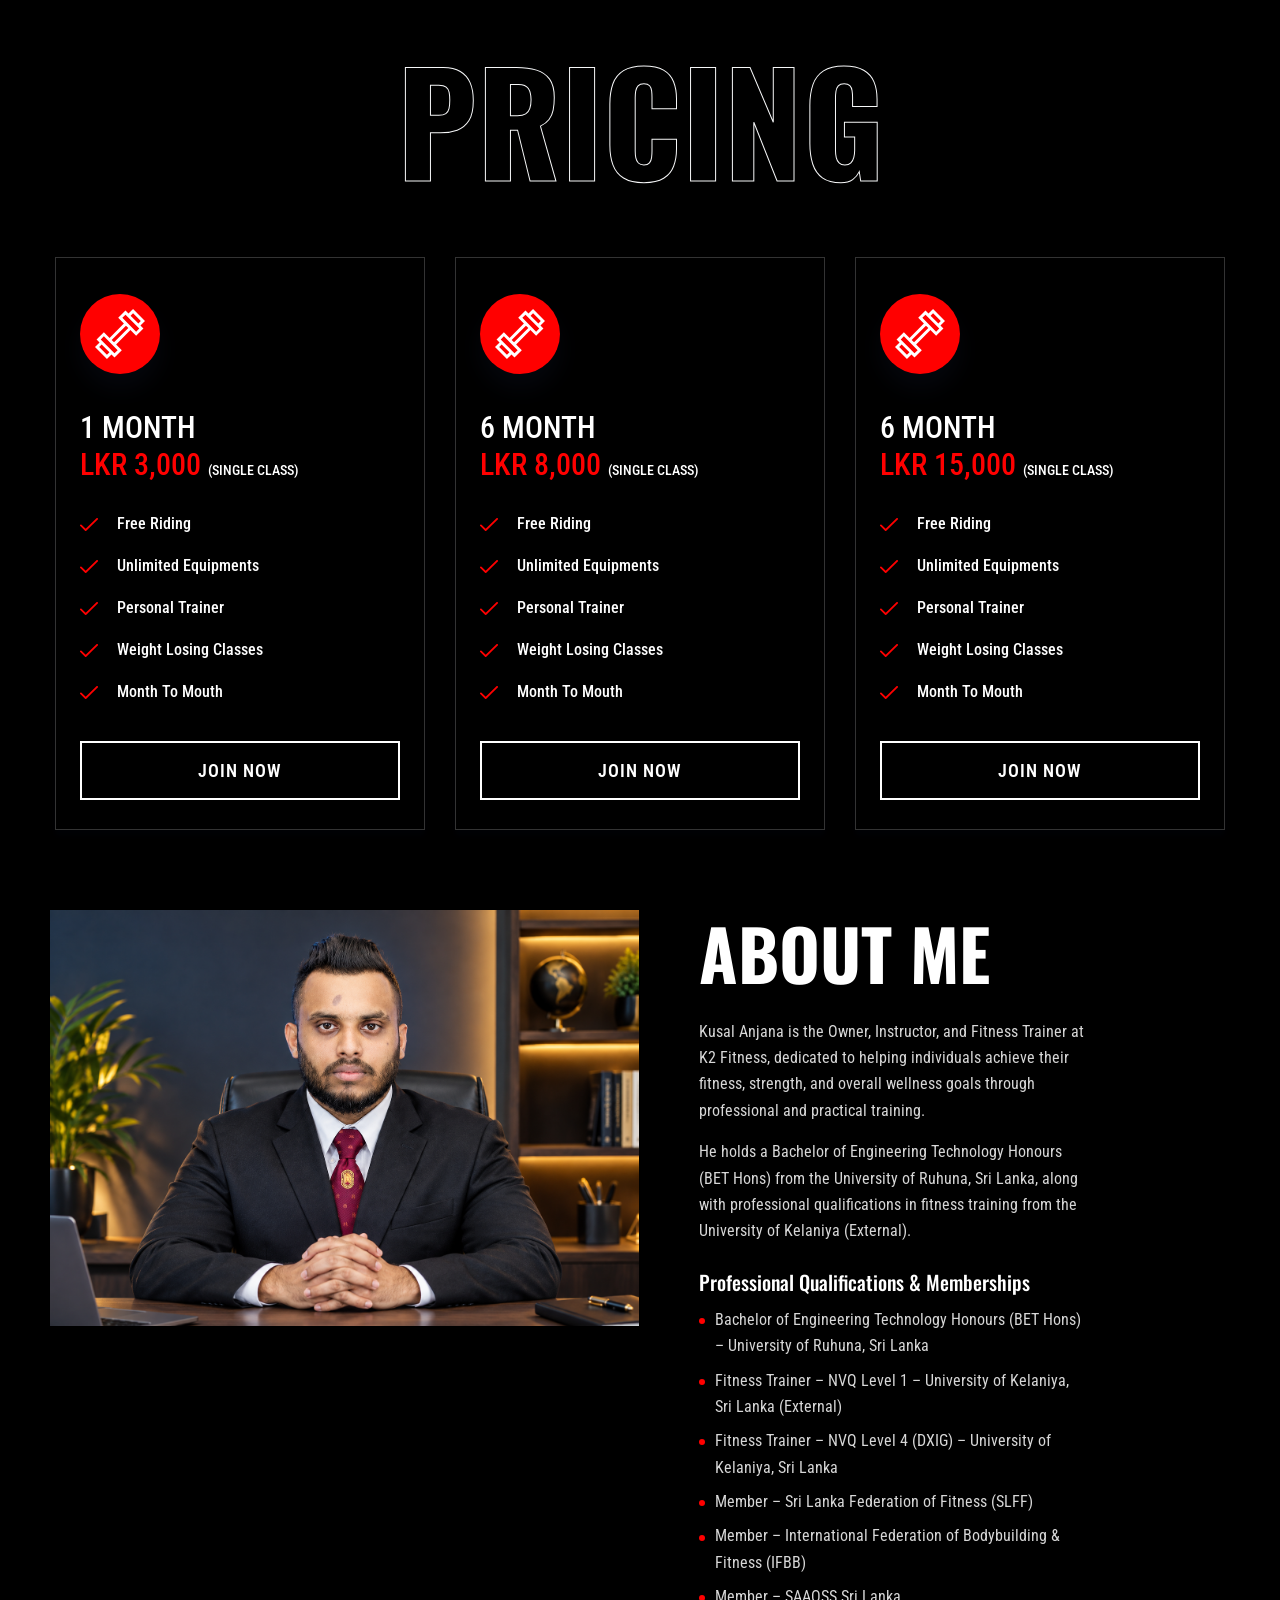
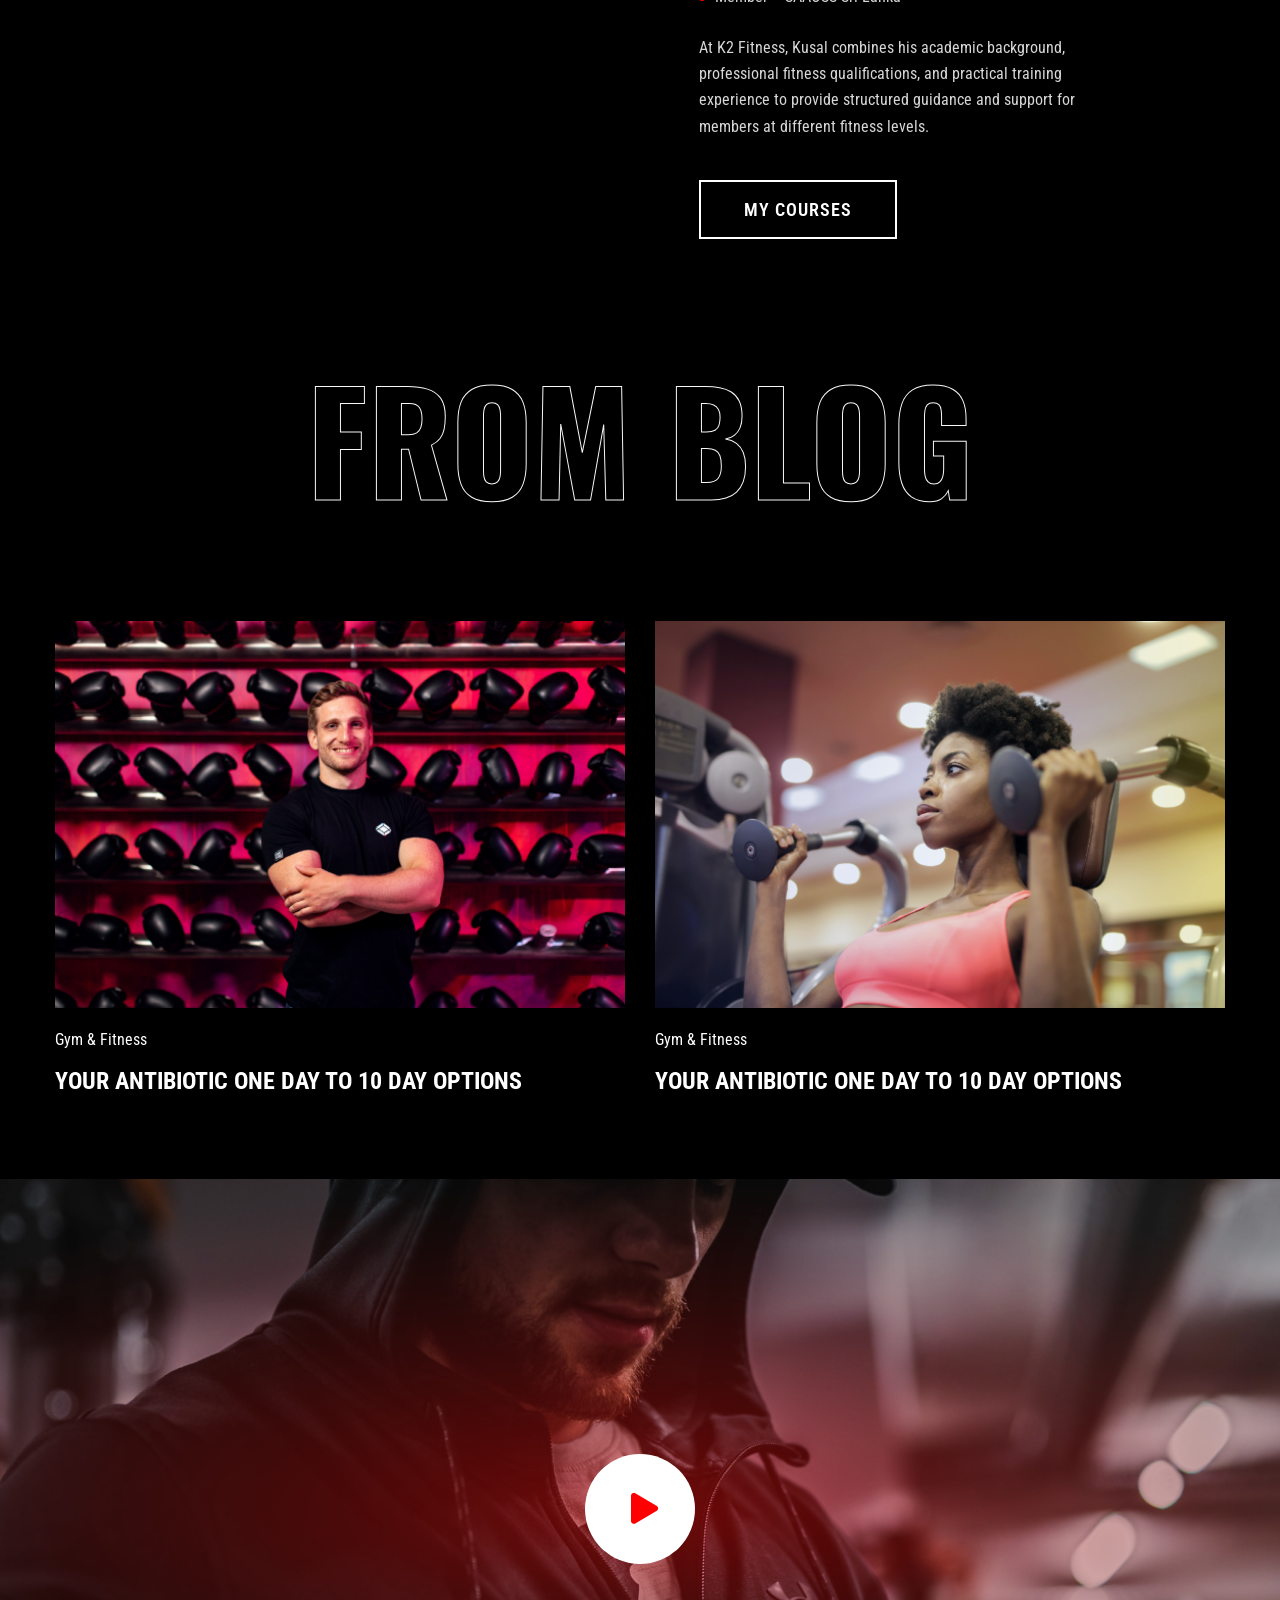
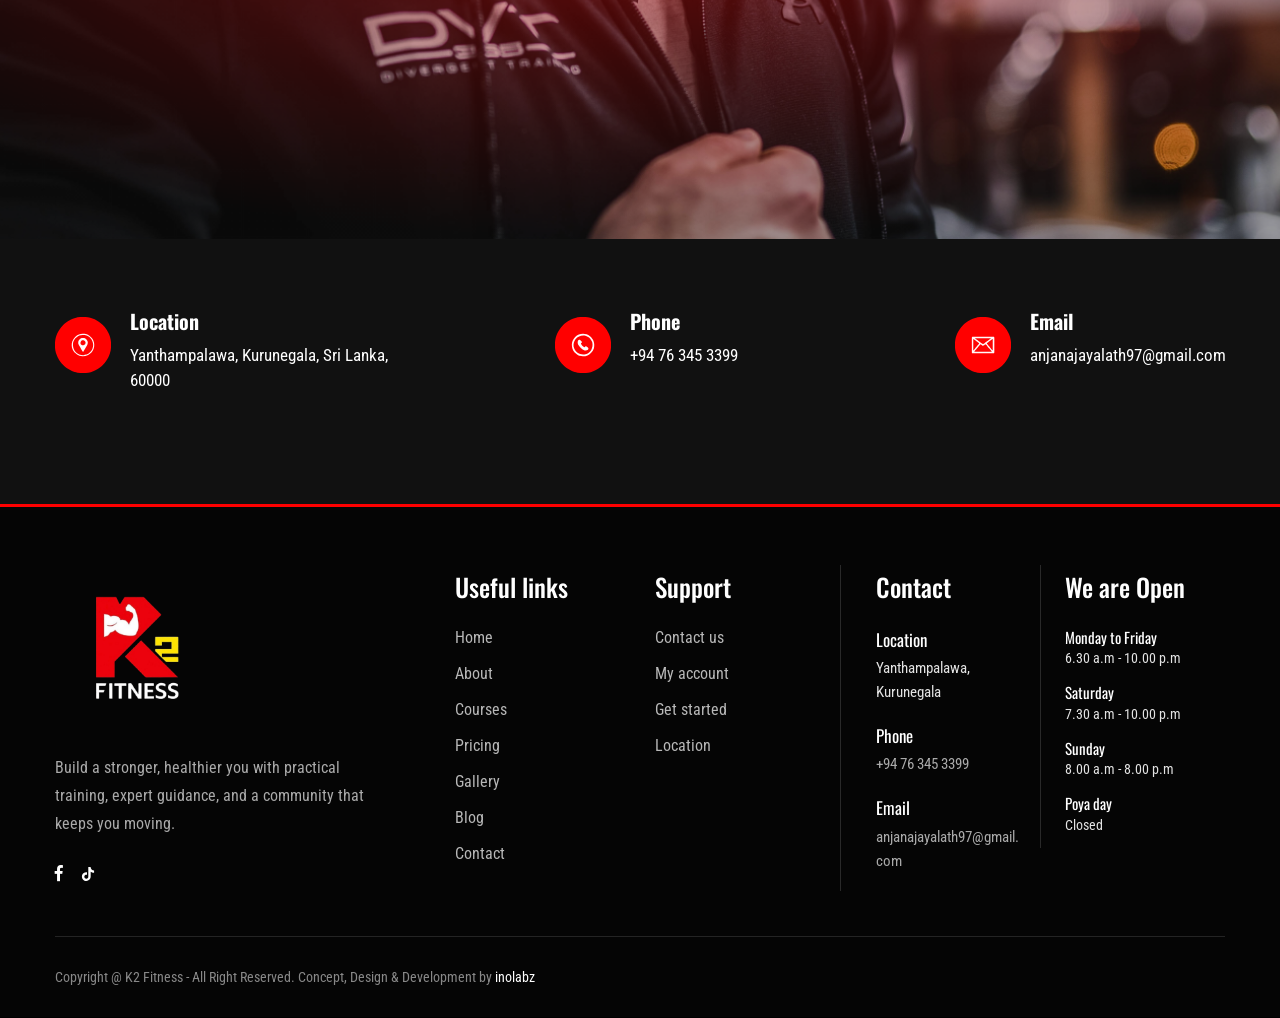
==== commit ae083ab8: "Add files via upload" ====
--- a/index.html
+++ b/index.html
@@ -592,10 +592,10 @@
         </div>
         <div class="col-lg-2 col-md-6 modern-footer-hours">
             <h3>We are Open</h3>
-            <div class="hours-item"><strong>Monday to Friday</strong><span>5.30 a.m - 10.00 p.m</span></div>
-            <div class="hours-item"><strong>Saturday</strong><span>5.30 a.m - 10.00 p.m</span></div>
+            <div class="hours-item"><strong>Monday to Friday</strong><span>6.30 a.m - 10.00 p.m</span></div>
+            <div class="hours-item"><strong>Saturday</strong><span>7.30 a.m - 10.00 p.m</span></div>
             <div class="hours-item"><strong>Sunday</strong><span>8.00 a.m - 8.00 p.m</span></div>
-            <div class="hours-item"><strong>Poyaday</strong><span>Closed</span></div>
+            <div class="hours-item"><strong>Poya day</strong><span>Closed</span></div>
         </div>
         
     </div>
--- a/assets/css/gijgo.css
+++ b/assets/css/gijgo.css
@@ -0,0 +1,2698 @@
+.gj-button {
+    background-color: #f5f5f5;
+    border: 1px solid #ddd;
+    color: #000;
+    border-radius: 3px;
+    padding: 6px 10px;
+    cursor: pointer;
+}
+
+.gj-unselectable {
+    -webkit-touch-callout: none;
+    -webkit-user-select: none;
+    -khtml-user-select: none;
+    -moz-user-select: none;
+    -ms-user-select: none;
+    user-select: none;
+}
+
+.gj-row {
+    display: -webkit-box;
+    display: -ms-flexbox;
+    display: flex;
+    -ms-flex-wrap: wrap;
+    flex-wrap: wrap;
+}
+
+.gj-margin-left-5 {
+    margin-left: 5px;
+}
+
+.gj-margin-left-10 {
+    margin-left: 10px;
+}
+
+.gj-width-full {
+    width: 100%;
+}
+
+.gj-cursor-pointer {
+    cursor: pointer;
+}
+
+.gj-text-align-center {
+    text-align: center;
+}
+
+.gj-font-size-16 {
+    font-size: 16px;
+}
+
+.gj-hidden {
+    display: none;
+}
+
+/** Material Design */
+.gj-button-md {
+    background: 0 0;
+    border: none;
+    border-radius: 2px;
+    color: rgba(0, 0, 0, 0.87);
+    position: relative;
+    height: 36px;
+    margin: 0;
+    min-width: 64px;
+    padding: 0 16px;
+    display: inline-block;
+    font-family: "Roboto","Helvetica","Arial",sans-serif;
+    font-size: 1rem;
+    font-weight: 500;
+    text-transform: uppercase;
+    letter-spacing: 0;
+    overflow: hidden;
+    will-change: box-shadow;
+    transition: box-shadow .2s cubic-bezier(.4,0,1,1),background-color .2s cubic-bezier(.4,0,.2,1),color .2s cubic-bezier(.4,0,.2,1);
+    outline: none;
+    cursor: pointer;
+    text-decoration: none;
+    text-align: center;
+    line-height: 36px;
+    vertical-align: middle;
+    overflow: hidden;
+    -webkit-user-select: none;
+    -moz-user-select: none;
+    -ms-user-select: none;
+    user-select: none;
+}
+
+.gj-button-md:hover {
+    background-color: rgba(158,158,158,.2);
+}
+
+.gj-button-md:disabled {
+    color: rgba(0,0,0,.26);
+    background: 0 0;
+}
+
+.gj-button-md .material-icons,
+.gj-button-md .gj-icon {
+    vertical-align: middle;
+    /*font-size: 1.3rem;
+    margin-right: 4px;*/
+}
+
+.gj-button-md.gj-button-md-icon {
+    width: 24px;
+    height: 31px;
+    min-width: 24px;
+    padding: 0px;
+    display: table;
+}
+
+.gj-button-md.gj-button-md-icon .material-icons,
+.gj-button-md.gj-button-md-icon .gj-icon {
+    display: table-cell;
+    margin-right: 0px;
+    width: 24px;
+    height: 24px;
+}
+
+.gj-button-md.active {
+    background-color: rgba(158,158,158,.4);
+}
+
+.gj-button-md-group {
+    position: relative;
+    display: inline-block;
+    vertical-align: middle;
+}
+.gj-textbox-md {
+	/* border: none; */
+	/* border-bottom: 1px solid rgba(0,0,0,.42); */
+	display: block;
+	font-family: "Helvetica","Arial",sans-serif;
+	font-size: 16px;
+	line-height: 16px;
+	/* padding: 4px 0px; */
+	margin: 0;
+	/* width: 100%; */
+	background: 0 0;
+	/* text-align: ; */
+	color: rgba(0,0,0,.87);
+	padding-left: 44px;
+	border: 1px solid #dca73a;
+	/* padding: 15px 15px; */
+	/* text-align: center; */
+	width: 177px;
+	height: 55px;
+	border-radius: 5px;
+}
+.gj-textbox-md:focus,
+.gj-textbox-md:active {
+    /* border-bottom: 2px solid rgba(0,0,0,.42); */
+    outline: none;
+}
+
+.gj-textbox-md::placeholder {
+    color: #8e8e8e;
+}
+
+.gj-textbox-md:-ms-input-placeholder {
+    color: #8e8e8e;
+}
+
+.gj-textbox-md::-ms-input-placeholder {
+    color: #8e8e8e;
+}
+
+.gj-md-spacer-24 {
+    min-width: 24px;
+    width: 24px;
+    display: inline-block;
+}
+
+.gj-md-spacer-32 {
+    min-width: 32px;
+    width: 32px;
+    display: inline-block;
+}
+
+.gj-modal {
+    position: fixed;
+    top: 0;
+    right: 0;
+    bottom: 0;
+    left: 0;
+    z-index: 1203;
+    display: none;
+    overflow: hidden;
+    -webkit-overflow-scrolling: touch;
+    outline: 0;
+    background-color: rgba(0, 0, 0, 0.54118);
+    transition: 200ms ease opacity;
+    will-change: opacity;
+}
+
+/* List */
+ul.gj-list li [data-role="wrapper"] {
+    display: table;
+    width: 100%;
+}
+
+ul.gj-list li [data-role="checkbox"] {
+    display: table-cell;
+    vertical-align:middle;
+    text-align:center;
+}
+
+ul.gj-list li [data-role="image"] {
+    display: table-cell;
+    vertical-align:middle;
+    text-align:center;
+}
+
+ul.gj-list li [data-role="display"] {
+    display: table-cell;
+    vertical-align:middle;
+    cursor: pointer;
+}
+
+ul.gj-list li [data-role="display"]:empty:before {
+  content: "\200b"; /* unicode zero width space character */
+}
+
+/* List - Bootstrap */
+ul.gj-list-bootstrap {
+    padding-left: 0px;
+    margin-bottom: 0px;
+}
+
+ul.gj-list-bootstrap li {
+    padding: 0px;
+}
+
+ul.gj-list-bootstrap li [data-role="wrapper"] {
+    padding: 0px 10px;
+}
+
+ul.gj-list-bootstrap li [data-role="checkbox"] {
+    width: 24px;
+    padding: 3px;
+}
+
+ul.gj-list-bootstrap li [data-role="image"] {
+    width: 24px;
+    height: 24px;
+}
+
+ul.gj-list-bootstrap li [data-role="display"] {
+    padding: 8px 0px 8px 4px;
+}
+
+.list-group-item.active ul li, .list-group-item.active:focus ul li, .list-group-item.active:hover ul li {
+    text-shadow: none;
+    color:initial;
+}
+
+/* List - Material Design */
+ul.gj-list-md {
+    padding: 0px;
+    list-style: none;
+    list-style-type: none;
+    line-height: 24px;
+    letter-spacing: 0;
+    color: #616161; /* Gray 700 */
+}
+
+ul.gj-list-md li {
+    display: list-item;
+    list-style-type: none;
+    padding: 0px;
+    min-height: unset;
+    box-sizing: border-box;
+    align-items: center;
+    cursor: default;
+    overflow: hidden;
+
+    font-family: "Roboto","Helvetica","Arial",sans-serif;
+    font-size: 16px;
+    font-weight: 400;
+    letter-spacing: .04em;
+    line-height: 1;
+    
+    -webkit-flex-direction: row;
+    -ms-flex-direction: row;
+    flex-direction: row;
+    -webkit-flex-wrap: nowrap;
+    -ms-flex-wrap: nowrap;
+    flex-wrap: nowrap;
+}
+
+ul.gj-list-md li [data-role="checkbox"] {
+    height: 24px;
+    width: 24px;
+}
+
+ul.gj-list-md li [data-role="image"] {
+    height: 24px;
+    width: 24px;
+}
+
+ul.gj-list-md li [data-role="display"] {
+    padding: 8px 0px 8px 5px;
+    order: 0;
+    flex-grow: 2;
+    text-decoration: none;
+    box-sizing: border-box;
+    align-items: center;
+    text-align: left;
+    color: rgba(0,0,0,.87);
+}
+
+ul.gj-list-md li.disabled>[data-role="wrapper"]>[data-role="display"] {
+    color: #9E9E9E; /* Gray 500 */
+}
+
+.gj-list-md-active {
+    background: #e0e0e0;
+    color: #3f51b5;
+}
+
+
+/* Picker */
+.gj-picker {
+    position: absolute;
+    z-index: 1203;
+    background-color: #fff;
+}
+
+.gj-picker .selected {
+    color: #fff;
+}
+
+/* Material Design */
+.gj-picker-md {
+    font-family: "Roboto","Helvetica","Arial",sans-serif;
+    font-size: 16px;
+    font-weight: 400;
+    letter-spacing: .04em;
+    line-height: 1;
+    color: rgba(0,0,0,.87);
+    border: 1px solid #E0E0E0;
+}
+
+.gj-modal .gj-picker-md {
+    border: 0px;
+}
+
+.gj-picker-md [role="header"] {
+    color: rgba(255, 255, 255, 0.54);
+    display: flex;
+    background: #2196f3;
+    align-items: baseline;
+    user-select: none;
+    justify-content: center;
+}
+
+.gj-picker-md [role="footer"] {
+    float: right;
+    padding: 10px;
+}
+
+.gj-picker-md [role="footer"] button.gj-button-md {
+    color: #2196f3;
+    font-weight: bold;
+    font-size: 13px;
+}
+
+/* Bootstrap */
+.gj-picker-bootstrap {
+    border-radius: 4px;
+    border: 1px solid #E0E0E0;
+}
+
+.gj-picker-bootstrap .selected {
+    color: #888;
+}
+
+.gj-picker-bootstrap [role="header"] {
+    background: #eee;
+    color: #AAA;
+}
+@font-face {
+    font-family: 'gijgo-material';
+    src: url('../fonts/gijgo-material.eot?235541');
+    src: url('../fonts/gijgo-material.eot?235541#iefix') format('embedded-opentype'), url('../fonts/gijgo-material.ttf?235541') format('truetype'), url('../fonts/gijgo-material.woff?235541') format('woff'), url('../fonts/gijgo-material.svg?235541#gijgo-material') format('svg');
+    font-weight: normal;
+    font-style: normal;
+}
+
+.gj-icon {
+    /* use !important to prevent issues with browser extensions that change fonts */
+    font-family: 'gijgo-material' !important;
+    font-size: 24px;
+    speak: none;
+    font-style: normal;
+    font-weight: normal;
+    font-variant: normal;
+    text-transform: none;
+    line-height: 1;
+    /* Enable Ligatures ================ */
+    letter-spacing: 0;
+    -webkit-font-feature-settings: "liga";
+    -moz-font-feature-settings: "liga=1";
+    -moz-font-feature-settings: "liga";
+    -ms-font-feature-settings: "liga" 1;
+    font-feature-settings: "liga";
+    -webkit-font-variant-ligatures: discretionary-ligatures;
+    font-variant-ligatures: discretionary-ligatures;
+    /* Better Font Rendering =========== */
+    -webkit-font-smoothing: antialiased;
+    -moz-osx-font-smoothing: grayscale;
+}
+
+.gj-icon.undo:before {
+    content: "\e900";
+}
+
+.gj-icon.vertical-align-top:before {
+    content: "\e901";
+}
+
+.gj-icon.vertical-align-center:before {
+    content: "\e902";
+}
+
+.gj-icon.vertical-align-bottom:before {
+    content: "\e903";
+}
+
+.gj-icon.arrow-dropup:before {
+    content: "\e904";
+}
+
+.gj-icon.clock:before {
+    content: "\e905";
+}
+
+.gj-icon.refresh:before {
+    content: "\e906";
+}
+
+.gj-icon.last-page:before {
+    content: "\e907";
+}
+
+.gj-icon.first-page:before {
+    content: "\e908";
+}
+
+.gj-icon.cancel:before {
+    content: "\e909";
+}
+
+.gj-icon.clear:before {
+    content: "\e90a";
+}
+
+.gj-icon.check-circle:before {
+    content: "\e90b";
+}
+
+.gj-icon.delete:before {
+    content: "\e90c";
+}
+
+.gj-icon.arrow-upward:before {
+    content: "\e90d";
+}
+
+.gj-icon.arrow-forward:before {
+    content: "\e90e";
+}
+
+.gj-icon.arrow-downward:before {
+    content: "\e90f";
+}
+
+.gj-icon.arrow-back:before {
+    content: "\e910";
+}
+
+.gj-icon.list-numbered:before {
+    content: "\e911";
+}
+
+.gj-icon.list-bulleted:before {
+    content: "\e912";
+}
+
+.gj-icon.indent-increase:before {
+    content: "\e913";
+}
+
+.gj-icon.indent-decrease:before {
+    content: "\e914";
+}
+
+.gj-icon.redo:before {
+    content: "\e915";
+}
+
+.gj-icon.align-right:before {
+    content: "\e916";
+}
+
+.gj-icon.align-left:before {
+    content: "\e917";
+}
+
+.gj-icon.align-justify:before {
+    content: "\e918";
+}
+
+.gj-icon.align-center:before {
+    content: "\e919";
+}
+
+.gj-icon.strikethrough:before {
+    content: "\e91a";
+}
+
+.gj-icon.italic:before {
+    content: "\e91b";
+}
+
+.gj-icon.underlined:before {
+    content: "\e91c";
+}
+
+.gj-icon.bold:before {
+    content: "\e91d";
+}
+
+.gj-icon.arrow-dropdown:before {
+    content: "\e91e";
+}
+
+.gj-icon.done:before {
+    content: "\e91f";
+}
+
+.gj-icon.pencil:before {
+    content: "\e920";
+}
+
+.gj-icon.minus:before {
+    content: "\e921";
+}
+
+.gj-icon.plus:before {
+    content: "\e922";
+}
+
+.gj-icon.chevron-up:before {
+    content: "\e923";
+}
+
+.gj-icon.chevron-right:before {
+    content: "\e924";
+}
+
+.gj-icon.chevron-down:before {
+    content: "\e925";
+}
+
+.gj-icon.chevron-left:before {
+    content: "\e926";
+}
+
+.gj-icon.event:before {
+    content: "\e927";
+}
+.gj-draggable {
+    cursor: move;
+}
+.gj-resizable-handle {
+    position: absolute;
+    font-size: 0.1px;
+    display: block;
+    -ms-touch-action: none;
+    touch-action: none;
+    z-index: 1203;
+}
+
+.gj-resizable-n {
+    cursor: n-resize;
+    height: 7px;
+    width: 100%;
+    top: -5px;
+    left: 0;
+}
+.gj-resizable-e {
+    cursor: e-resize;
+    width: 7px;
+    right: -5px;
+    top: 0;
+    height: 100%;
+}
+.gj-resizable-s {
+    cursor: s-resize;
+    height: 7px;
+    width: 100%;
+    bottom: -5px;
+    left: 0;
+}
+.gj-resizable-w {
+	cursor: w-resize;
+	width: 7px;
+	left: -5px;
+	top: 0;
+	height: 100%;
+}
+.gj-resizable-se {
+	cursor: se-resize;
+	width: 12px;
+	height: 12px;
+	right: 1px;
+	bottom: 1px;
+}
+.gj-resizable-sw {
+	cursor: sw-resize;
+	width: 9px;
+	height: 9px;
+	left: -5px;
+	bottom: -5px;
+}
+.gj-resizable-nw {
+	cursor: nw-resize;
+	width: 9px;
+	height: 9px;
+	left: -5px;
+	top: -5px;
+}
+.gj-resizable-ne {
+	cursor: ne-resize;
+	width: 9px;
+	height: 9px;
+	right: -5px;
+	top: -5px;
+}
+
+.gj-dialog-footer {
+    position: absolute;
+    bottom: 0px;
+    width: 100%;
+    margin-top: 0px;
+}
+
+.gj-dialog-scrollable [data-role="body"] {
+    overflow-x: hidden;
+    overflow-y: scroll;
+}
+
+/** Bootstrap 3 **/
+.gj-dialog-bootstrap {
+    overflow: hidden;
+    z-index: 1202;
+}
+
+.gj-dialog-bootstrap [data-role="title"] {
+    display: inline;
+}
+.gj-dialog-bootstrap [data-role="close"] {
+    line-height: 1.42857143;
+}
+
+/** Bootstrap 4 **/
+.gj-dialog-bootstrap4 {
+    overflow: hidden;
+    z-index: 1202;
+}
+
+.gj-dialog-bootstrap4 [data-role="title"] {
+    display: inline;
+}
+.gj-dialog-bootstrap4 [data-role="close"] {
+    line-height: 1.5;
+}
+
+/** Material Design **/
+.gj-dialog-md {
+    background-color: #FFF;
+    overflow: hidden;
+    border: none;
+    box-shadow: 0 11px 15px -7px rgba(0,0,0,.2), 0 24px 38px 3px rgba(0,0,0,.14), 0 9px 46px 8px rgba(0,0,0,.12);
+    box-sizing: border-box;
+    position: relative;
+    display: -webkit-box;
+    display: -webkit-flex;
+    display: -ms-flexbox;
+    display: flex;
+    -webkit-box-orient: vertical;
+    -webkit-box-direction: normal;
+    -webkit-flex-direction: column;
+    -ms-flex-direction: column;
+    flex-direction: column;
+    -webkit-background-clip: padding-box;
+    background-clip: padding-box;
+    outline: 0;
+    z-index: 1202;
+}
+
+.gj-dialog-md-header {
+    padding: 24px 24px 0px 24px;
+    font-family: "Roboto","Helvetica","Arial",sans-serif;
+}
+
+.gj-dialog-md-title {
+    margin: 0;
+    font-weight: 400;
+    display: inline;
+    line-height: 28px;
+    font-size: 20px;
+}
+
+.gj-dialog-md-close {
+    -webkit-appearance: none;
+    padding: 0;
+    cursor: pointer;
+    background: 0 0;
+    border: 0;
+    float: right;
+    line-height: 28px;
+    font-size: 28px;
+}
+
+.gj-dialog-md-body {
+    padding: 20px 24px 24px 24px;
+    color: rgba(0,0,0,.54);
+    font-family: "Helvetica","Arial",sans-serif;
+    font-size: 14px;
+    font-weight: 400;
+    line-height: 20px;
+}
+
+.gj-dialog-md-footer {
+    padding: 8px 8px 8px 24px;
+    display: -webkit-flex;
+    display: -ms-flexbox;
+    display: flex;
+    -webkit-flex-direction: row-reverse;
+    -ms-flex-direction: row-reverse;
+    flex-direction: row-reverse;
+    -webkit-flex-wrap: wrap;
+    -ms-flex-wrap: wrap;
+    flex-wrap: wrap;
+
+    box-sizing: border-box;
+}
+
+.gj-dialog-md-footer>*:first-child {
+    margin-right: 0;
+}
+
+.gj-dialog-md-footer>* {
+    margin-right: 8px;
+    height: 36px;
+}
+DIV.gj-grid-wrapper {
+    margin: auto;
+    position: relative;
+    clear:both;
+    z-index: 1;
+}
+
+TABLE.gj-grid {
+    margin: auto;    
+    border-collapse: collapse;
+    width: 100%;
+    table-layout: fixed;
+}
+
+TABLE.gj-grid THEAD TH [data-role="selectAll"] {
+    margin: auto;
+}
+
+TABLE.gj-grid THEAD TH [data-role="title"] {
+    display: inline-block;
+}
+
+TABLE.gj-grid THEAD TH [data-role="sorticon"] {
+    display: inline-block;
+}
+
+TABLE.gj-grid THEAD TH {
+    overflow: hidden;
+    text-overflow: ellipsis;
+}
+
+TABLE.gj-grid.autogrow-header-row THEAD TH {
+    overflow: auto;
+    text-overflow: initial;
+    white-space: pre-wrap;
+    -ms-word-break: break-word;
+    word-break: break-word;
+}
+
+TABLE.gj-grid > tbody > tr > td {
+    overflow: hidden;
+    position: relative;
+}
+
+table.gj-grid tbody div[data-role="display"] {
+    vertical-align: middle;
+    text-indent: 0;
+    white-space: pre-wrap;
+    -ms-word-break: break-word;
+    word-break: break-word;
+}
+
+table.gj-grid.fixed-body-rows tbody div[data-role="display"] {
+    overflow: hidden;
+    text-overflow: ellipsis;
+    white-space: nowrap;
+    -ms-word-break: initial;
+    word-break: initial;
+}
+
+table.gj-grid tfoot DIV[data-role="display"] {
+    vertical-align: middle;
+    text-indent: 0;
+    display: flex;
+}
+
+TABLE.gj-grid .fa {
+    padding: 2px;
+}
+
+TABLE.gj-grid > tbody > tr > td > div {
+    padding: 2px;
+    overflow: hidden;
+}
+
+DIV.gj-grid-wrapper DIV.gj-grid-loading-cover
+{
+    background: #BBBBBB;
+    opacity: 0.5;
+    position: absolute;
+    vertical-align: middle;
+}
+
+DIV.gj-grid-wrapper DIV.gj-grid-loading-text
+{
+    position: absolute;
+    font-weight: bold;
+}
+
+/* Bootstrap Theme */
+table.gj-grid-bootstrap thead th {
+    background-color: #f5f5f5;
+    vertical-align:middle;
+}
+
+table.gj-grid-bootstrap thead th [data-role="sorticon"] {
+    margin-left: 5px;
+}
+
+table.gj-grid-bootstrap thead th [data-role="sorticon"] i.gj-icon,
+table.gj-grid-bootstrap thead th [data-role="sorticon"] i.material-icons {
+    position: absolute;
+    font-size: 20px;
+    top: 15px;
+}
+
+table.gj-grid-bootstrap tbody tr td div[data-role="display"] {
+    padding: 0px;
+}
+
+.gj-grid-bootstrap-4 .gj-checkbox-bootstrap {
+    display: inline-block;
+    padding-top: 2px;
+}
+
+.gj-grid-bootstrap-4 tbody tr.active {
+    background-color: rgba(0,0,0,.075);
+}
+
+/* Material Design Theme */
+.gj-grid-md {
+    position: relative;
+    border: 1px solid #e0e0e0;
+    border-collapse: collapse;
+    white-space: nowrap;
+    font-size: 13px;
+    font-family: "Roboto","Helvetica","Arial",sans-serif;
+    background-color: #fff;
+}
+
+.gj-grid-md td:first-of-type, .gj-grid-md th:first-of-type {
+    padding-left: 24px;
+}
+
+.gj-grid-md th {
+    position: relative;
+    vertical-align: bottom;
+    font-weight: 700;
+    line-height: 31px;
+    letter-spacing: 0;
+    height: 56px;
+    font-size: 12px;
+    color: rgba(0,0,0,.54);
+    padding-bottom: 8px;
+    box-sizing: border-box;
+    padding: 12px 18px;
+    text-align: right;
+}
+
+.gj-grid-md td {
+    position: relative;
+    height: 48px;
+    border-top: 1px solid #e0e0e0;
+    border-bottom: 1px solid #e0e0e0;
+    padding: 12px 18px;
+    box-sizing: border-box;
+    text-align: left;
+    color: rgba(0,0,0,.87);
+}
+
+.gj-grid-md tbody tr {
+    position: relative;
+    height: 48px;
+    transition-duration: .28s;
+    transition-timing-function: cubic-bezier(.4,0,.2,1);
+    transition-property: background-color;
+}
+
+.gj-grid-md tbody tr:hover {
+    background-color: #EEEEEE; /* Gray 200 */
+}
+
+.gj-grid-md tbody tr.gj-grid-md-select {
+    background-color: #F5F5F5; /* Grey 100 */
+}
+
+
+table.gj-grid-md thead th [data-role="sorticon"] {
+    margin-left: 5px;
+}
+
+table.gj-grid-md thead th [data-role="sorticon"] i.gj-icon,
+table.gj-grid-md thead th [data-role="sorticon"] i.material-icons {
+    position: absolute;
+    font-size: 16px;
+    top: 19px;
+}
+
+table.gj-grid-md thead th.gj-grid-select-all {
+    padding-bottom: 3px;
+}
+/* Hide all prioritized columns by default */
+@media only all {
+	th.display-1120,
+	td.display-1120,
+	th.display-960,
+	td.display-960,
+	th.display-800,
+	td.display-800,
+	th.display-640,
+	td.display-640,
+	th.display-480,
+	td.display-480,
+	th.display-320,
+	td.display-320 {
+		display: none;
+	}
+}
+
+/* Show at 320px (20em x 16px) */
+@media screen and (min-width: 20em) {
+	TABLE.gj-grid-bootstrap th.display-320,
+	TABLE.gj-grid-bootstrap td.display-320 {
+		display: table-cell;
+	}
+}
+/* Show at 480px (30em x 16px) */
+@media screen and (min-width: 30em) {
+	TABLE.gj-grid-bootstrap th.display-480,
+	TABLE.gj-grid-bootstrap td.display-480 {
+		display: table-cell;
+	}
+}
+/* Show at 640px (40em x 16px) */
+@media screen and (min-width: 40em) {
+	TABLE.gj-grid-bootstrap th.display-640,
+	TABLE.gj-grid-bootstrap td.display-640 {
+		display: table-cell;
+	}
+}
+/* Show at 800px (50em x 16px) */
+@media screen and (min-width: 50em) {
+	TABLE.gj-grid-bootstrap th.display-800,
+	TABLE.gj-grid-bootstrap td.display-800 {
+		display: table-cell;
+	}
+}
+/* Show at 960px (60em x 16px) */
+@media screen and (min-width: 60em) {
+	TABLE.gj-grid-bootstrap th.display-960,
+	TABLE.gj-grid-bootstrap td.display-960 {
+		display: table-cell;
+	}
+}
+/* Show at 1,120px (70em x 16px) */
+@media screen and (min-width: 70em) {
+	TABLE.gj-grid-bootstrap th.display-1120,
+	TABLE.gj-grid-bootstrap td.display-1120 {
+		display: table-cell;
+	}
+}
+
+/* Material Design Theme */
+.gj-grid-md tfoot tr th {
+    padding-right: 14px;
+}
+
+.gj-grid-md tfoot tr[data-role="pager"] .gj-grid-mdl-pager-label {
+    padding-left: 5px;
+    padding-right: 5px;
+}
+
+.gj-grid-md tfoot tr[data-role="pager"] .gj-dropdown-md {
+    margin-left: 12px;
+}
+
+.gj-grid-md tfoot tr[data-role="pager"] .gj-dropdown-md [role="presenter"] {
+    font-size: 12px;
+    font-weight: bold;
+    color: rgba(0,0,0,.54);
+}
+
+.gj-grid-md tfoot tr[data-role="pager"] .gj-dropdown-md [role="presenter"] [role="display"] {
+    text-align: right;
+}
+
+.gj-grid-md tfoot tr[data-role="pager"] .gj-grid-md-limit-select {
+    margin-left: 10px;
+    font-size: 12px;
+    font-weight: bold;
+    color: rgba(0,0,0,.54);
+}
+
+/* Bootstrap */
+.gj-grid-bootstrap tfoot tr[data-role="pager"] th {
+    line-height: 30px;
+    background-color: #f5f5f5;
+}
+
+.gj-grid-bootstrap tfoot tr[data-role="pager"] th > div > div {
+    margin-right: 5px;
+}
+
+.gj-grid-bootstrap tfoot tr[data-role="pager"] th > div > button {
+    margin-right: 5px;
+}
+
+.gj-grid-bootstrap-4 tfoot tr[data-role="pager"] th > div button {
+    height: 34px;
+}
+
+.gj-grid-bootstrap-4 tfoot tr[data-role="pager"] th div .gj-dropdown-bootstrap-4 .gj-dropdown-expander-mi .gj-icon {
+    top: 5px;
+}
+
+.gj-grid-bootstrap-3 tfoot tr[data-role="pager"] th > div > input {
+    margin-right: 5px;
+    width: 40px;
+    text-align: right;
+    display: inline-block;
+    font-weight: bold;
+}
+
+.gj-grid-bootstrap-4 tfoot tr[data-role="pager"] th > div > div.input-group {
+    width: 40px;
+}
+
+.gj-grid-bootstrap-4 tfoot tr[data-role="pager"] th > div > div.input-group input {
+    text-align: right;
+    font-weight: bold;
+    height: 34px;
+    padding-top: 2px;
+    padding-bottom: 6px;
+}
+
+.gj-grid-bootstrap tfoot tr[data-role="pager"] th > div > select {
+    display: inline-block;
+    margin-right: 5px;
+    width: 60px;
+}
+
+.gj-grid-bootstrap tfoot tr[data-role="pager"] th .gj-dropdown-bootstrap .gj-list-bootstrap [data-role="display"] {
+    line-height: 14px;
+}
+
+.gj-grid-bootstrap tfoot tr[data-role="pager"] th .gj-dropdown-bootstrap [role="presenter"] [role="display"] {
+    font-weight: bold;
+}
+
+.gj-grid-bootstrap tfoot tr[data-role="pager"] th .gj-dropdown-bootstrap-3 [role="presenter"] {
+    padding: 2px 8px;
+}
+
+.gj-grid-bootstrap tfoot tr[data-role="pager"] th .gj-dropdown-bootstrap-4 [role="presenter"] {
+    padding: 1px 8px;
+}
+.gj-grid thead tr th div.gj-grid-column-resizer-wrapper {
+    position: relative;
+    width: 100%;
+    height: 0px; 
+    top: 0px; 
+    left: 0px; 
+    padding: 0px;
+}
+
+span.gj-grid-column-resizer {
+    position: absolute;
+    right: 0px;
+    width: 10px;
+    top: -100px;
+    height: 300px;
+    z-index: 1203;
+    cursor: e-resize;
+}
+
+.gj-grid-resize-cursor {
+    cursor: e-resize;
+}
+.gj-grid-md tbody tr.gj-grid-top-border td {
+  border-top: 2px solid #777;
+}
+.gj-grid-md tbody tr.gj-grid-bottom-border td {
+  border-bottom: 2px solid #777;
+}
+
+.gj-grid-bootstrap tbody tr.gj-grid-top-border td {
+  border-top: 2px solid #777;
+}
+.gj-grid-bootstrap tbody tr.gj-grid-bottom-border td {
+  border-bottom: 2px solid #777;
+}
+.gj-grid-md thead tr th.gj-grid-left-border,
+.gj-grid-md tbody tr td.gj-grid-left-border
+{
+    border-left: 3px solid #777;
+}
+.gj-grid-md thead tr th.gj-grid-right-border,
+.gj-grid-md tbody tr td.gj-grid-right-border
+{
+    border-right: 3px solid #777;
+}
+
+.gj-grid-bootstrap thead tr th.gj-grid-left-border,
+.gj-grid-bootstrap tbody tr td.gj-grid-left-border
+{
+    border-left: 5px solid #ddd;
+}
+.gj-grid-bootstrap thead tr th.gj-grid-right-border,
+.gj-grid-bootstrap tbody tr td.gj-grid-right-border
+{
+    border-right: 5px solid #ddd;
+}
+.gj-dirty {
+    position: absolute;
+    top: 0px;
+    left: 0px;
+    border-style: solid;
+    border-width: 3px;
+    border-color: #f00 transparent transparent #f00;
+    padding: 0;
+    overflow: hidden;
+    vertical-align: top;
+}
+
+/* Material Design */
+.gj-grid-md tbody tr td.gj-grid-management-column {
+    padding: 3px;
+}
+
+.gj-grid-md tbody tr td[data-mode="edit"] {
+    padding: 0px 18px;
+}
+
+.gj-grid-md tbody .gj-dropdown-md [role="presenter"] [role="display"] {
+    padding: 0px;
+}
+
+/* Bootstrap */
+.gj-grid-bootstrap tbody tr td[data-mode="edit"] {
+    padding: 0px;
+}
+
+.gj-grid-bootstrap tbody tr td[data-mode="edit"] [data-role="edit"] {
+    padding: 0px;
+}
+
+/* Bootstrap 3 */
+.gj-grid-bootstrap-3 tbody tr td.gj-grid-management-column {
+    padding: 3px;
+}
+
+.gj-grid-bootstrap-3 tbody tr td[data-mode="edit"] {
+    height: 38px;
+}
+
+.gj-grid-bootstrap-3 tbody tr td[data-mode="edit"] [data-role="edit"] input[type="text"] {
+    height: 37px;
+    padding: 8px;
+}
+
+.gj-grid-bootstrap-3 tbody tr td[data-mode="edit"] .gj-dropdown-bootstrap [role="presenter"] {
+    border: 0px;
+    border-radius: 0px;
+    height: 37px;
+    padding-left: 8px;
+}
+
+.gj-grid-bootstrap-3 tbody tr td[data-mode="edit"] .gj-datepicker-bootstrap {
+    height: 37px;
+}
+
+.gj-grid-bootstrap-3 tbody tr td[data-mode="edit"] .gj-datepicker-bootstrap [role="input"] {
+    height: 37px;
+    border:0px;
+    border-radius: 0px;
+}
+
+.gj-grid-bootstrap-3 tbody tr td[data-mode="edit"] .gj-datepicker-bootstrap [role="right-icon"] {
+    border:0px;
+    border-radius: 0px;
+}
+
+.gj-grid-bootstrap-3 tbody tr td[data-mode="edit"] .gj-checkbox-bootstrap {
+    display: inline-block;
+    padding-top: 10px;
+    height: 32px;
+}
+
+/* Bootstrap 4 */
+.gj-grid-bootstrap-4 tbody tr td.gj-grid-management-column {
+    padding: 6px;
+}
+
+.gj-grid-bootstrap-4 tbody tr td[data-mode="edit"] [data-role="edit"] input[type="text"] {
+    height: 48px;
+    padding-left: 12px;
+}
+
+.gj-grid-bootstrap-4 tbody tr td[data-mode="edit"] .gj-dropdown-bootstrap [role="presenter"] {
+    border: 0px;
+    border-radius: 0px;
+    height: 48px;
+    padding-left: 12px;
+    font-family: -apple-system,system-ui,BlinkMacSystemFont,"Segoe UI",Roboto,"Helvetica Neue",Arial,sans-serif;
+}
+
+.gj-grid-bootstrap-4 tbody tr td[data-mode="edit"] .gj-dropdown-bootstrap-4 [role="expander"].gj-dropdown-expander-mi .gj-icon,
+.gj-grid-bootstrap-4 tbody tr td[data-mode="edit"] .gj-dropdown-bootstrap-4 [role="expander"].gj-dropdown-expander-mi .material-icons {
+    top: 13px;
+}
+
+.gj-grid-bootstrap-4 tbody tr td[data-mode="edit"] .gj-datepicker-bootstrap {
+    height: 48px;
+}
+
+.gj-grid-bootstrap-4 tbody tr td[data-mode="edit"] .gj-datepicker-bootstrap [role="input"] {
+    height: 48px;
+    border:0px;
+    border-radius: 0px;
+}
+
+.gj-grid-bootstrap-4 tbody tr td[data-mode="edit"] .gj-datepicker-bootstrap [role="right-icon"] {
+    background-color: #fff;
+}
+
+.gj-grid-bootstrap-4 tbody tr td[data-mode="edit"] .gj-datepicker-bootstrap [role="right-icon"] button {
+    border: 0px;
+    border-radius: 0px;
+    width: 43px;
+    position: relative;
+}
+
+.gj-grid-bootstrap-4 tbody tr td[data-mode="edit"] .gj-datepicker-bootstrap [role="right-icon"] .gj-icon,
+.gj-grid-bootstrap-4 tbody tr td[data-mode="edit"] .gj-datepicker-bootstrap [role="right-icon"] .material-icons {
+    top: 13px;
+    left: 10px;
+    font-size: 24px;
+}
+
+.gj-grid-bootstrap-4 tbody tr td[data-mode="edit"] .gj-checkbox-bootstrap {
+    display: inline-block;
+    padding-top: 15px;
+    height: 42px;
+}
+.gj-grid-md thead tr[data-role="filter"] th {
+    border-top: 1px solid #e0e0e0;
+}
+
+div.gj-grid-wrapper div.gj-grid-bootstrap-toolbar {
+    background-color: #f5f5f5;
+    padding: 8px;
+    font-weight: bold;
+    border: 1px solid #ddd;
+}
+
+div.gj-grid-wrapper div.gj-grid-bootstrap-4-toolbar {
+    background-color: #f5f5f5;
+    padding: 12px;
+    font-weight: bold;
+    border: 1px solid #ddd;
+}
+
+div.gj-grid-wrapper div.gj-grid-md-toolbar {
+    font-weight: bold;
+    font-size: 24px;
+    font-family: "Helvetica","Arial",sans-serif;
+    background-color: rgb(255, 255, 255);
+    
+    border-top: 1px solid #e0e0e0;
+    border-left: 1px solid #e0e0e0;
+    border-right: 1px solid #e0e0e0;
+    border-bottom: 0px;
+    border-collapse: collapse;
+
+    padding: 0 18px 0px 18px;
+    line-height: 56px;
+}
+table.gj-grid-scrollable tbody {
+    overflow-y: auto;
+    overflow-x: hidden;
+    display: block;
+}
+
+/* Material Design */
+table.gj-grid-md.gj-grid-scrollable {
+    border-bottom: 0px;
+}
+
+table.gj-grid-md.gj-grid-scrollable tbody {
+    border-right: 1px solid #e0e0e0;
+    border-bottom: 1px solid #e0e0e0;
+}
+
+table.gj-grid-md.gj-grid-scrollable tfoot {
+    border-bottom: 1px solid #e0e0e0;
+}
+
+/* Bootstrap 3 */
+table.gj-grid-bootstrap.gj-grid-scrollable {
+    border-bottom: 0px;
+}
+
+table.gj-grid-bootstrap.gj-grid-scrollable tbody {
+    border-right: 1px solid #ddd;
+    border-bottom: 1px solid #ddd;
+}
+
+table.gj-grid-bootstrap.gj-grid-scrollable tbody tr[data-role="row"]:first-child td {
+    border-top: 0px;
+}
+
+table.gj-grid-bootstrap.gj-grid-scrollable tbody tr[data-role="row"] td:first-child {
+    border-left: 0px;
+}
+
+table.gj-grid-bootstrap.gj-grid-scrollable tbody tr[data-role="row"] td:last-child {
+    border-right: 0px;
+}
+
+table.gj-grid-bootstrap.gj-grid-scrollable tfoot {
+    border-bottom: 1px solid #ddd;
+}
+
+ul.gj-list li [data-role="spacer"] {
+    display: table-cell;
+}
+
+ul.gj-list li [data-role="expander"] {
+    display: table-cell;
+    vertical-align:middle;
+    text-align:center;
+    cursor: pointer;
+}
+
+[data-type="tree"] ul li [data-role="expander"].gj-tree-material-icons-expander {
+    width: 24px;
+}
+
+[data-type="tree"] ul li [data-role="expander"].gj-tree-font-awesome-expander {
+    width: 24px;
+}
+
+[data-type="tree"] ul li [data-role="expander"].gj-tree-glyphicons-expander {
+    width: 24px;
+}
+
+[data-type="tree"] ul li [data-role="expander"].gj-tree-glyphicons-expander .glyphicon {
+    top: 4px;
+    height: 24px;
+}
+
+/* Bootstrap Theme */
+.gj-tree-bootstrap-3 ul.gj-list-bootstrap li {
+    border: 0px;
+    border-radius: 0px;
+    color: #333;
+}
+
+.gj-tree-bootstrap-3 ul.gj-list-bootstrap li.active {
+    color: #fff;
+}
+
+.gj-tree-bootstrap-3 ul.gj-list-bootstrap li.disabled {
+    color: #777;
+    background-color: #eee;
+}
+
+.gj-tree-bootstrap-4 ul.gj-list-bootstrap li {
+    border: 0px;
+    border-radius: 0px;
+    color: #212529;
+}
+
+.gj-tree-bootstrap-4 ul.gj-list-bootstrap li.active {
+    color: #fff;
+}
+
+.gj-tree-bootstrap-4 ul.gj-list-bootstrap li.disabled {
+    color: #868e96;
+}
+
+.gj-tree-bootstrap-4 ul.gj-list-bootstrap li ul.gj-list-bootstrap {
+    width: 100%;
+}
+
+.gj-tree-bootstrap-border ul.gj-list-bootstrap li {
+    border: 1px solid #ddd;
+}
+
+.gj-tree-bootstrap-border ul.gj-list-bootstrap li ul.gj-list-bootstrap li {
+    border-left: 0px;
+    border-right: 0px;
+}
+
+.gj-tree-bootstrap-border ul.gj-list-bootstrap li:first-child {
+    border-top-left-radius: 4px;
+    border-top-right-radius: 4px;
+}
+
+.gj-tree-bootstrap-border ul.gj-list-bootstrap li:last-child {
+    border-bottom-left-radius: 4px;
+    border-bottom-right-radius: 4px;
+}
+
+.gj-tree-bootstrap-border ul.gj-list-bootstrap li ul.gj-list-bootstrap li:first-child {
+    border-top-left-radius: 0px;
+    border-top-right-radius: 0px;
+}
+
+.gj-tree-bootstrap-border ul.gj-list-bootstrap li ul.gj-list-bootstrap li:last-child {
+    border-bottom: 0px;
+    border-bottom-left-radius: 0px;
+    border-bottom-right-radius: 0px;
+}
+
+ul.gj-list-bootstrap li [data-role="expander"].gj-tree-material-icons-expander {
+    padding-top: 8px;
+    padding-bottom: 4px;
+}
+
+ul.gj-list-bootstrap li [data-role="expander"].gj-tree-material-icons-expander .gj-icon {
+    width: 24px;
+    height: 24px;
+}
+
+/* Material Design Theme */
+ul.gj-list-md li.disabled > [data-role="wrapper"] > [data-role="expander"] {
+    color: #9E9E9E; /* Gray 500 */
+}
+
+.gj-tree-md-border ul.gj-list-md li {
+    border: 1px solid #616161; /* Gray 700 */
+    margin-bottom: -1px;
+}
+
+.gj-tree-md-border ul.gj-list-md li ul.gj-list-md li {
+    border-left: 0px;
+    border-right: 0px;
+}
+
+.gj-tree-md-border ul.gj-list-md li ul.gj-list-md li:last-child {
+    border-bottom: 0px;
+}
+.gj-tree-drop-above {    
+    border-top: 1px solid #000;
+}
+
+.gj-tree-drop-below {
+    border-bottom: 1px solid #000;
+}
+
+.gj-tree-bootstrap-3 ul.gj-list-bootstrap li [data-role="wrapper"].drop-above {
+    border-top: 2px solid #000;
+}
+
+.gj-tree-bootstrap-3 ul.gj-list-bootstrap li [data-role="wrapper"].drop-below {
+    border-bottom: 2px solid #000;
+}
+
+.gj-tree-bootstrap-4 ul.gj-list-bootstrap li [data-role="wrapper"].drop-above {
+    border-top: 2px solid #000;
+}
+
+.gj-tree-bootstrap-4 ul.gj-list-bootstrap li [data-role="wrapper"].drop-below {
+    border-bottom: 2px solid #000;
+}
+
+.gj-tree-drag-el {
+    padding: 0px;
+    margin: 0px;
+    z-index: 1203;
+}
+
+.gj-tree-drag-el li {
+    padding: 0px;
+    margin: 0px;
+}
+
+.gj-tree-drag-el [data-role="wrapper"] {
+    cursor: move;
+    display: table;
+}
+
+.gj-tree-drag-el [data-role="indicator"] {
+    width: 14px;
+    padding: 0px 3px;
+    display: table-cell;
+    vertical-align: middle;
+    text-align: center;
+}
+
+.gj-tree-bootstrap-drag-el li.list-group-item {
+    border: 0px;
+    background: unset;
+}
+
+.gj-tree-bootstrap-drag-el [data-role="indicator"] {
+    width: 24px;
+    height: 24px;
+    padding: 0px;
+}
+
+.gj-tree-md-drag-el [data-role="indicator"] {
+    width: 24px;
+    height: 24px;
+    padding: 0px;
+}
+/* Bootstrap */
+.gj-checkbox-bootstrap {
+    min-width: 0;
+    font-size: 0;
+    font-weight: normal;
+    margin: 0px;
+    text-align: center;
+    width: 18px;
+    height: 18px;
+    position: relative;
+    display: inline;
+}
+
+.gj-checkbox-bootstrap input[type="checkbox"] {
+    display: none;
+    margin-bottom: -12px;
+}
+
+.gj-checkbox-bootstrap span {
+    background: #fff;
+    display: block;
+    content: " ";
+    width: 18px;
+    height: 18px;
+    line-height: 11px;
+    font-size: 11px;
+    padding: 2px;
+    color: #555555;
+    border: 1px solid #CCCCCC;
+    border-radius: 3px;
+    transition: box-shadow 0.2s linear, border-color 0.2s linear;
+    cursor: pointer;
+    margin: auto;
+}
+
+.gj-checkbox-bootstrap input[type="checkbox"]:focus + span:before {
+    outline: 0;
+    box-shadow: 0 0 0 0 #66afe9, 0 0 6px rgba(102, 175, 233, .6);
+    border-color: #66afe9;
+}
+
+.gj-checkbox-bootstrap input[type="checkbox"][disabled] + span {
+    opacity: 0.6;
+    cursor: not-allowed;
+}
+
+/* Bootstrap 4 */
+.gj-checkbox-bootstrap.gj-checkbox-bootstrap-4 span {
+    line-height: 16px;
+    padding: 0px;
+}
+
+.gj-checkbox-bootstrap-4.gj-checkbox-material-icons input[type="checkbox"]:checked + span:after {
+    font-size: 16px;
+}
+
+.gj-checkbox-bootstrap-4.gj-checkbox-material-icons input[type="checkbox"]:indeterminate + span:after {
+    font-size: 16px;
+}
+
+/* Material Design */
+.gj-checkbox-md {
+    min-width: 0;
+    font-size: 0;
+    font-weight: normal;
+    margin: 0px;
+    text-align: center;
+    width: 16px;
+    height: 16px;
+    position: relative;
+}
+
+.gj-checkbox-md input[type="checkbox"] {
+    display: none;
+    margin-bottom: -12px;
+}
+
+.gj-checkbox-md span {
+    display: inline-block;
+    box-sizing: border-box;
+    width: 16px;
+    height: 16px;
+    margin: 0;
+    cursor: pointer;
+    overflow: hidden;
+    border: 2px solid #616161; /* Gray 700 */
+    border-radius: 2px;
+    z-index: 2;
+}
+
+.gj-checkbox-md input[type="checkbox"]:checked + span {
+    border: 2px solid #536DFE; /* Indigo A200 */
+}
+
+.gj-checkbox-md input[type="checkbox"]:checked + span:after {
+    color: #FFF;
+    background-color: #536DFE; /* Indigo A200 */
+    position: absolute;
+    left: 1px;
+    top: -15px;
+}
+
+.gj-checkbox-md input[type="checkbox"]:indeterminate + span {
+    border: 2px solid #616161; /* Gray 700 */
+}
+
+.gj-checkbox-md input[type="checkbox"]:indeterminate + span:after {    
+    color: #616161;/*color: rgba(0, 0, 0, 1);*/
+    position: absolute;
+    left: 1px;
+    top: -15px;
+}
+
+.gj-checkbox-md input[type="checkbox"][disabled] + span {
+    border: 2px solid #9E9E9E;
+}
+
+.gj-checkbox-md input[type="checkbox"][disabled] + span:after {
+    background-color: #9E9E9E;
+}
+
+.gj-checkbox-md input[type="checkbox"][disabled]:indeterminate + span:after {
+    color: #FFFFFF;
+}
+
+/* Material Icons */
+.gj-checkbox-material-icons input[type="checkbox"]:checked + span:after {
+    content: "\e91f";
+    font-size: 14px;
+    font-weight: bold;
+    white-space: pre;
+}
+
+.gj-checkbox-material-icons input[type="checkbox"]:indeterminate + span:after {
+    content: "\e921";
+    font-size: 14px;
+    font-weight: bold;
+    white-space: pre;
+}
+
+/* Glyphicons */
+.gj-checkbox-glyphicons input[type="checkbox"]:checked + span:after {
+    display: inline-block;
+    font-family: 'Glyphicons Halflings';
+    content: "\e013 ";
+}
+
+.gj-checkbox-glyphicons input[type="checkbox"]:indeterminate + span:after {
+    display: inline-block;
+    font-family: 'Glyphicons Halflings';
+    content: "\2212 ";
+    padding-right: 1px;
+}
+
+/* fontawesome */
+.gj-checkbox-fontawesome .fa {
+    font-size: 14px;
+}
+.gj-checkbox-bootstrap.gj-checkbox-fontawesome .fa {
+    line-height: 18px;
+}
+
+.gj-checkbox-fontawesome input[type="checkbox"]:checked + span:before {
+    content: "\f00c ";
+}
+
+.gj-checkbox-fontawesome input[type="checkbox"]:indeterminate + span:before {
+    content: "\f068 ";
+}
+.gj-editor [role="body"] {
+    overflow: auto;
+    outline: 0px solid transparent;
+    box-sizing: border-box;
+}
+
+/* Material Design */
+.gj-editor-md {
+    padding: 7px;
+    font-family: "Roboto","Helvetica","Arial",sans-serif;
+    font-size: 14px;
+    font-weight: 500;
+    letter-spacing: 0;
+    border: 1px solid rgba(158,158,158,.2);
+}
+
+.gj-editor-md [role="toolbar"] {
+    margin-bottom: 7px;
+}
+
+.gj-editor-md [role="toolbar"] .gj-button-md {
+    min-width: 54px;
+    margin-right: 5px;
+}
+
+.gj-editor-md [role="toolbar"] .gj-button-md .gj-icon {
+    width: 24px;
+    height: 24px;
+}
+
+.gj-editor-md [role="body"] {
+    border: 1px solid rgba(158,158,158,.2);
+}
+
+.gj-editor-md p {
+    margin: 0;
+    padding: 0;
+}
+
+.gj-editor-md blockquote {
+    font-size: 14px;
+}
+
+/* Bootstrap */
+.gj-editor-bootstrap {
+    padding: 7px;
+    border: 1px solid #eceeef;
+}
+
+.gj-editor-bootstrap [role="toolbar"] {
+    margin-bottom: 7px;
+}
+
+.gj-editor-bootstrap [role="toolbar"] .btn-group {
+    margin-right: 10px;
+}
+
+.gj-editor-bootstrap [role="toolbar"] button {
+    height: 36px;
+}
+
+.gj-editor-bootstrap [role="body"] {
+    border: 1px solid #eceeef;
+}
+
+.gj-editor-bootstrap p {
+    margin: 0;
+    padding: 0;
+}
+
+.gj-editor-bootstrap blockquote {
+    font-size: 14px;
+}
+.gj-dropdown {
+    position: relative;
+    border-collapse: separate;
+}
+
+.gj-dropdown [role="presenter"] {
+    display: table;
+    cursor: pointer;
+    outline: none;
+    position: relative;
+}
+
+.gj-dropdown [role="presenter"] [role="display"] {
+    display: table-cell;
+    text-align: left;
+    width: 100%;
+}
+
+.gj-dropdown [role="presenter"] [role="expander"] {
+    display: table-cell;
+    vertical-align:middle;
+    text-align:center;
+    width: 24px;
+    height: 24px;
+}
+
+/* Material Design */
+.gj-dropdown-md [role="presenter"] {
+    font-family: "Roboto","Helvetica","Arial",sans-serif;
+    font-size: 16px;
+    font-weight: 400;
+    letter-spacing: .04em;
+    line-height: 1;
+    color: rgba(0,0,0,.87);
+    padding: 0px;
+    border: 0px;
+    border-bottom: 1px solid rgba(0,0,0,.42);
+    background: transparent;
+}
+
+.gj-dropdown-md [role="presenter"]:focus,
+.gj-dropdown-md [role="presenter"]:active {
+    border-bottom: 2px solid rgba(0,0,0,.42);
+}
+
+.gj-dropdown-md [role="presenter"] [role="display"] {
+    padding: 4px 0px;
+    line-height: 18px;
+}
+
+.gj-dropdown-md [role="presenter"] [role="display"] .placeholder {
+    color: #8e8e8e;
+}
+
+.gj-dropdown-list-md {
+    position: absolute;
+    top: 0px;
+    left: 0px;
+    background-color: #f5f5f5;
+    color: #000;
+    margin: 0px;
+    z-index: 1203;
+}
+
+.gj-dropdown-list-md li:hover, .gj-dropdown-list-md li.active {
+    background-color: #eee;
+}
+
+/* Bootstrap */
+.gj-dropdown-bootstrap [role="presenter"] [role="display"] {
+    padding-right: 5px;
+}
+
+.gj-dropdown-bootstrap [role="presenter"] [role="expander"] {
+    padding-left: 5px;
+}
+
+.gj-dropdown-bootstrap [role="presenter"] [role="expander"].gj-dropdown-expander-mi {
+    width: 24px;
+}
+
+.gj-dropdown-bootstrap-3 [role="presenter"] [role="display"] {
+    line-height: 20px;
+}
+
+.gj-dropdown-bootstrap-3 [role="presenter"] [role="display"] .placeholder {
+    color: #9999b3;
+}
+
+.gj-dropdown-bootstrap-3 [role="presenter"] [role="expander"] {
+    width: 20px;
+    height: 20px;
+}
+
+.gj-dropdown-bootstrap-3 [role="presenter"] [role="expander"].gj-dropdown-expander-mi .gj-icon,
+.gj-dropdown-bootstrap-3 [role="presenter"] [role="expander"].gj-dropdown-expander-mi .material-icons {
+    top: 5px;
+    right: 10px;
+    position: absolute;
+}
+
+.gj-dropdown-bootstrap-4 [role="presenter"] {
+    border: 1px solid #ced4da;
+}
+
+.gj-dropdown-bootstrap-4 [role="presenter"] [role="display"] {
+    line-height: 24px;
+}
+
+.gj-dropdown-bootstrap-4 [role="presenter"] [role="expander"].gj-dropdown-expander-mi .gj-icon,
+.gj-dropdown-bootstrap-4 [role="presenter"] [role="expander"].gj-dropdown-expander-mi .material-icons {
+    top: 7px;
+    right: 10px;
+    position: absolute;
+}
+
+.gj-dropdown-list-bootstrap {
+    position: absolute;
+    top: 32px;
+    left: 0px;
+    margin: 0px;
+    z-index: 1203;
+}
+.gj-datepicker [role="input"]::-ms-clear {
+    display: none;
+}
+
+.gj-datepicker [role="right-icon"] {
+    cursor: pointer;
+}
+
+.gj-picker div[role="navigator"] {
+    display: -webkit-box;
+    display: -ms-flexbox;
+    display: flex;
+    -ms-flex-wrap: wrap;
+    flex-wrap: wrap;
+}
+
+.gj-picker div[role="navigator"] div {
+    cursor: pointer;
+    position: relative;
+    flex-basis: 0;
+    -webkit-box-flex: 1;
+    -ms-flex-positive: 1;
+    flex-grow: 1;
+    max-width: 100%;
+}
+
+.gj-picker div[role="navigator"] div[role="period"] {
+    width: 100%;
+    text-align: center;
+}
+
+/* Material Design */
+.gj-datepicker-md {
+	font-family: "Roboto","Helvetica","Arial",sans-serif;
+	font-size: 16px;
+	font-weight: 400;
+	letter-spacing: .04em;
+	line-height: 1;
+	color: #9d9d9d;
+    position: relative;
+    /* background-image: url(../img/logo/date-picker-icon.png); */
+}
+.gj-datepicker-md [role="right-icon"] {
+	position: absolute;
+	left: 13px;
+	top: 16px;
+	font-size: 24px;
+}
+
+.gj-datepicker-md.small .gj-textbox-md {
+    font-size: 14px;
+}
+
+.gj-datepicker-md.small .gj-icon {
+    font-size: 22px;
+}
+
+.gj-datepicker-md.large .gj-textbox-md {
+    font-size: 18px;
+}
+
+.gj-datepicker-md.large .gj-icon {
+    font-size: 28px;
+}
+
+.gj-picker-md.datepicker [role="header"] {
+    padding: 20px 20px;
+    display: block;
+}
+
+.gj-picker-md.datepicker [role="header"] [role="year"] {
+    font-size: 17px;
+    padding-bottom: 5px;
+    cursor: pointer;
+}
+
+.gj-picker-md.datepicker [role="header"] [role="date"] {
+    font-size: 36px;
+    cursor: pointer;
+}
+
+.gj-picker-md div[role="navigator"] {
+    height: 42px;
+    line-height: 42px;
+}
+
+.gj-picker div[role="navigator"] div[role="period"] {
+    font-weight: bold;
+    font-size: 15px;
+}
+
+.gj-picker-md div[role="navigator"] div:first-child {
+    max-width: 42px;
+}
+
+.gj-picker-md div[role="navigator"] div:last-child {
+    max-width: 42px;
+}
+
+.gj-picker-md div[role="navigator"] div i.gj-icon,
+.gj-picker-md div[role="navigator"] div i.material-icons {
+    position: absolute;
+    top: 8px;
+}
+
+.gj-picker-md div[role="navigator"] div:first-child i.gj-icon,
+.gj-picker-md div[role="navigator"] div:first-child i.material-icons {
+    left: 10px;
+}
+
+.gj-picker-md div[role="navigator"] div:last-child i.gj-icon,
+.gj-picker-md div[role="navigator"] div:last-child i.material-icons {
+    right: 11px;
+}
+
+.gj-picker-md table thead {
+    color: #9E9E9E; /* Gray 500 */
+}
+
+.gj-picker-md table tr th div,
+.gj-picker-md table tr td div {
+    display: block;
+    width: 40px;
+    height: 40px;
+    line-height: 40px;
+    font-size: 13px;
+    text-align: center;
+    vertical-align: middle;
+}
+
+[type="year"].gj-picker-md table tr td div,
+[type="decade"].gj-picker-md table tr td div,
+[type="century"].gj-picker-md table tr td div {
+    width: 73px;
+    height: 73px;
+    line-height: 73px;
+    cursor: pointer;
+}
+
+.gj-picker-md table tr td.gj-cursor-pointer div:hover {
+    background: #EEEEEE;
+    border-radius: 50%;
+    color: rgba(0,0,0,.87);
+}
+
+.gj-picker-md table tr td.other-month div,
+.gj-picker-md table tr td.disabled div {
+    color: #BDBDBD; /* Gray 400 */
+}
+
+.gj-picker-md table tr td.focused div {
+    background: #E0E0E0; /* Gray 300 */
+    border-radius: 50%;
+}
+
+.gj-picker-md table tr td.today div {
+    color: #1976D2;
+}
+
+.gj-picker-md table tr td.selected.gj-cursor-pointer div {
+    color: #FFFFFF;
+    background: #1976D2; /* Blue 700 */
+    border-radius: 50%;
+}
+
+.gj-picker-md table tr td.calendar-week div {
+    font-weight: bold;
+}
+
+/* Bootstrap */
+.gj-datepicker-bootstrap :focus,
+.gj-datepicker-bootstrap :active {
+    box-shadow: none;
+}
+
+.gj-picker-bootstrap {
+    border: 1px solid rgba(0,0,0,0.15);
+    border-radius: 4px;
+    padding: 4px;
+}
+
+.gj-modal .gj-picker-bootstrap {
+    padding: 0px;
+}
+
+.gj-picker-bootstrap.datepicker [role="header"] {
+    padding: 10px 20px;
+    display: block;
+}
+
+.gj-picker-bootstrap.datepicker [role="header"] [role="year"] {
+    font-size: 15px;
+    cursor: pointer;
+}
+
+.gj-picker-bootstrap [role="header"] [role="date"] {
+    font-size: 24px;
+    cursor: pointer;
+}
+
+.gj-modal .gj-picker-bootstrap.datepicker [role="body"] {
+    padding: 15px;
+}
+
+.gj-picker-bootstrap div[role="navigator"] {
+    height: 30px;
+    line-height: 30px;
+    text-align: center;
+}
+
+.gj-picker-bootstrap div[role="navigator"] div:first-child {
+    max-width: 30px;
+}
+
+.gj-picker-bootstrap div[role="navigator"] div:last-child {
+    max-width: 30px;
+}
+
+.gj-picker-bootstrap table tr td div,
+.gj-picker-bootstrap table tr th div {
+    display: block;
+    width: 30px;
+    height: 30px;
+    line-height: 30px;
+    text-align: center;
+    vertical-align: middle;
+}
+
+[type="year"].gj-picker-bootstrap table tr td div,
+[type="decade"].gj-picker-bootstrap table tr td div,
+[type="century"].gj-picker-bootstrap table tr td div {
+    width: 53px;
+    height: 53px;
+    line-height: 53px;
+    cursor: pointer;
+}
+
+.gj-picker-bootstrap table tr th div i,
+.gj-picker-bootstrap table tr th div span {
+    line-height: 30px;
+}
+
+.gj-picker-bootstrap div[role="navigator"] .gj-icon,
+.gj-picker-bootstrap div[role="navigator"] .material-icons {
+    margin: 3px;
+}
+
+.gj-picker-bootstrap table tr td.focused div,
+.gj-picker-bootstrap table tr td.gj-cursor-pointer div:hover {
+    background: #EEEEEE;
+    border-radius: 4px;
+    color: #212529;
+}
+
+.gj-picker-bootstrap table tr td.today div {
+    color: #204d74;
+    font-weight: bold;
+}
+
+.gj-picker-bootstrap table tr td.selected.gj-cursor-pointer div {
+    color: #fff;
+    background-color: #204d74;
+    border-color: #122b40;
+    border-radius: 4px;
+}
+
+.gj-picker-bootstrap table tr td.other-month div,
+.gj-picker-bootstrap table tr td.disabled div {
+    color: #777;
+}
+
+/* Bootstrap 3 */
+.gj-datepicker-bootstrap span[role="right-icon"].input-group-addon {
+    border-top-left-radius: 0px;
+    border-bottom-left-radius: 0px;
+    border-top-right-radius: 4px;
+    border-bottom-right-radius: 4px;
+    border-left: 0px;
+    position: relative;
+    /*width: 38px;*/
+}
+
+.gj-datepicker-bootstrap span[role="right-icon"].input-group-addon .gj-icon,
+.gj-datepicker-bootstrap span[role="right-icon"].input-group-addon .material-icons {
+    position: absolute;
+    top: 7px;
+    left: 7px;
+}
+
+/* Bootstrap 4 */
+.gj-datepicker-bootstrap [role="right-icon"] button {
+    width: 38px;
+    position: relative;
+    border: 1px solid #ced4da;
+}
+
+.gj-datepicker-bootstrap [role="right-icon"] button:hover {
+    color: #6c757d;
+    background-color: transparent;
+}
+
+.gj-datepicker-bootstrap.input-group-sm [role="right-icon"] button {
+    width: 30px;
+}
+
+.gj-datepicker-bootstrap.input-group-lg [role="right-icon"] button {
+    width: 48px;
+}
+
+.gj-datepicker-bootstrap [role="right-icon"] button .gj-icon,
+.gj-datepicker-bootstrap [role="right-icon"] button .material-icons {
+    position: absolute;
+    font-size: 21px;
+    top: 9px;
+    left: 9px;
+}
+
+.gj-datepicker-bootstrap.input-group-sm [role="right-icon"] button .gj-icon,
+.gj-datepicker-bootstrap.input-group-sm [role="right-icon"] button .material-icons {
+    top: 6px;
+    left: 6px;
+    font-size: 19px;
+}
+
+.gj-datepicker-bootstrap.input-group-lg [role="right-icon"] button .gj-icon,
+.gj-datepicker-bootstrap.input-group-lg [role="right-icon"] button .material-icons {
+    font-size: 27px;
+    top: 10px;
+    left: 10px;
+}
+.gj-timepicker [role="input"]::-ms-clear {
+    display: none;
+}
+
+.gj-timepicker [role="right-icon"] {
+    cursor: pointer;
+}
+
+.gj-picker.timepicker [role="header"] {
+    font-size: 58px;
+    padding: 20px 0;
+    line-height: 58px;
+
+    display: flex;
+    align-items: baseline;
+    user-select: none;
+    justify-content: center;
+}
+
+.gj-picker.timepicker [role="header"] div {
+    cursor: pointer;
+    width: 66px;
+    text-align: right;
+}
+
+.gj-picker [role="header"] [role="mode"] {
+    position: relative;
+    width: 0px;
+}
+
+.gj-picker [role="header"] [role="mode"] span {
+    position: absolute;
+    left: 7px;
+    line-height: 18px;
+    font-size: 18px;
+}
+
+.gj-picker [role="header"] [role="mode"] span[role="am"] {
+    top: 7px;
+}
+
+.gj-picker [role="header"] [role="mode"] span[role="pm"] {
+    bottom: 7px;
+}
+
+.gj-picker [role="body"] [role="dial"] {
+    width: 256px;
+    color: rgba(0, 0, 0, 0.87);
+    height: 256px;
+    position: relative;
+    background: #eeeeee;
+    border-radius: 50%;
+    margin: 10px;
+}
+
+.gj-picker [role="body"] [role="hour"] {
+    top: calc(50% - 16px);
+    left: calc(50% - 16px);
+    width: 32px;
+    height: 32px;
+    cursor: pointer;
+    position: absolute;
+    font-size: 14px;
+    text-align: center;
+    line-height: 32px;
+    user-select: none;
+    pointer-events: none;
+}
+
+.gj-picker [role="body"] [role="hour"].selected {
+    color: rgba(255, 255, 255, 1);
+}
+
+.gj-picker [role="body"] [role="arrow"] {
+    top: calc(50% - 1px);
+    left: 50%;
+    width: calc(50% - 20px);
+    height: 2px;
+    position: absolute;
+    pointer-events: none;
+    transform-origin: left center;
+    transition: all 250ms cubic-bezier(0.4, 0, 0.2, 1);
+    width: calc(50% - 52px);
+}
+
+.gj-picker .arrow-begin {
+    top: -3px;
+    left: -4px;
+    width: 8px;
+    height: 8px;
+    position: absolute;
+    border-radius: 50%;
+}
+
+.gj-picker .arrow-end {
+    top: -15px;
+    right: -16px;
+    width: 0;
+    height: 0;
+    position: absolute;
+    box-sizing: content-box;
+    border-width: 16px;
+    border-radius: 50%;
+}
+
+/* Material Design */
+.gj-timepicker-md {
+    font-family: "Roboto","Helvetica","Arial",sans-serif;
+    font-size: 16px;
+    font-weight: 400;
+    letter-spacing: .04em;
+    line-height: 1;
+    color: rgba(0,0,0,.87);
+    position: relative;
+}
+
+.gj-timepicker-md.small .gj-textbox-md {
+    font-size: 14px;
+}
+
+.gj-timepicker-md.small .gj-icon {
+    font-size: 22px;
+}
+
+.gj-timepicker-md.large .gj-textbox-md {
+    font-size: 18px;
+}
+
+.gj-timepicker-md.large .gj-icon {
+    font-size: 28px;
+}
+
+.gj-timepicker-md [role="right-icon"] {
+    cursor: pointer;
+    position: absolute;
+    right: 0px;
+    top: 0px;
+    font-size: 24px;
+}
+
+.gj-picker-md .arrow-begin {
+    background-color: #2196f3;
+}
+.gj-picker-md .arrow-end {
+    border: 16px solid #2196f3;
+}
+
+.gj-picker-md [role="body"] [role="arrow"] {
+    background-color: #2196f3;
+}
+
+/* Bootstrap */
+.gj-timepicker-bootstrap :focus,
+.gj-timepicker-bootstrap :active {
+    box-shadow: none;
+}
+
+.gj-picker-bootstrap [role="body"] [role="arrow"] {
+    background-color: #888;
+}
+
+.gj-picker-bootstrap .arrow-begin {
+    background-color: #888;
+}
+
+.gj-picker-bootstrap .arrow-end {
+    border: 16px solid #888;
+}
+
+/* Bootstrap 3 */
+.gj-timepicker-bootstrap .input-group-addon {
+    border-top-left-radius: 0px;
+    border-bottom-left-radius: 0px;
+    border-top-right-radius: 4px;
+    border-bottom-right-radius: 4px;
+    border-left: 0px;
+    position: relative;
+    width: 38px;
+}
+
+.gj-timepicker-bootstrap.input-group-sm .input-group-addon {
+    width: 30px;
+}
+
+.gj-timepicker-bootstrap.input-group-lg .input-group-addon {
+    width: 46px;
+}
+
+.gj-timepicker-bootstrap .input-group-addon .gj-icon,
+.gj-timepicker-bootstrap .input-group-addon .material-icons {
+    position: absolute;
+    font-size: 21px;
+    top: 6px;
+    left: 8px;
+}
+
+.gj-timepicker-bootstrap.input-group-sm .input-group-addon .gj-icon,
+.gj-timepicker-bootstrap.input-group-sm .input-group-addon .material-icons {
+    font-size: 19px;
+    top: 5px;
+    left: 5px;
+}
+
+.gj-timepicker-bootstrap.input-group-lg .input-group-addon .gj-icon,
+.gj-timepicker-bootstrap.input-group-lg .input-group-addon .material-icons {
+    font-size: 27px;
+    top: 10px;
+    left: 10px;
+}
+
+/* Bootstrap 4 */
+.gj-timepicker-bootstrap [role="right-icon"] button {
+    width: 38px;
+    position: relative;
+}
+
+.gj-timepicker-bootstrap.input-group-sm [role="right-icon"] button {
+    width: 30px;
+}
+
+.gj-timepicker-bootstrap.input-group-lg [role="right-icon"] button {
+    width: 48px;
+}
+
+.gj-timepicker-bootstrap [role="right-icon"] button .gj-icon,
+.gj-timepicker-bootstrap [role="right-icon"] button .material-icons {
+    position: absolute;
+    font-size: 21px;
+    top: 7px;
+    left: 9px;
+}
+
+.gj-timepicker-bootstrap.input-group-sm [role="right-icon"] button .gj-icon,
+.gj-timepicker-bootstrap.input-group-sm [role="right-icon"] button .material-icons {
+    top: 4px;
+    left: 6px;
+    font-size: 19px;
+}
+
+.gj-timepicker-bootstrap.input-group-lg [role="right-icon"] button .gj-icon,
+.gj-timepicker-bootstrap.input-group-lg [role="right-icon"] button .material-icons {
+    font-size: 27px;
+    top: 8px;
+    left: 10px;
+}
+.gj-picker.datetimepicker [role="header"] [role="date"] {
+    padding-bottom: 5px;
+    text-align: center;
+    cursor: pointer;
+}
+
+.gj-picker [role="switch"] {
+    align-items: baseline;
+    user-select: none;
+    position: relative;
+}
+
+.gj-picker [role="switch"] [role="calendarMode"] {
+    cursor: pointer;
+    position: absolute;
+    bottom: 2px;
+    left: 0px;
+}
+
+.gj-picker [role="switch"] [role="time"] {
+    width: 100%;
+    text-align: center;
+}
+
+.gj-picker [role="switch"] [role="time"] div {
+    display: inline;
+    cursor: pointer;
+}
+
+.gj-picker [role="switch"] [role="calendarMode"] {
+    cursor: pointer;
+}
+
+.gj-picker [role="switch"] [role="clockMode"] {
+    position: absolute;
+    right: 0px;
+    bottom: 3px;
+    cursor: pointer;
+}
+
+/* Material Design */
+.gj-picker-md.datetimepicker [role="header"] {
+    font-size: 36px;
+    padding: 10px 20px;
+    display: block;
+}
+
+.gj-picker-md [role="switch"] {
+    color: rgba(255, 255, 255, 0.54);
+    background: #2196f3;
+    font-size: 32px;
+}
+
+/* Bootstrap */
+.gj-picker-bootstrap.datetimepicker [role="header"] {
+    font-size: 36px;
+    padding: 10px 20px;
+    display: block;
+}
+
+.gj-picker-bootstrap.datetimepicker [role="header"] [role="time"] {
+    font-size: 22px;
+}
+
+.gj-slider {
+    position: relative;
+    padding: 8px 6px;
+}
+
+.gj-slider [role="track"] {
+    width: 100%;
+}
+
+.gj-slider [role="progress"] {
+    position: absolute;
+    z-index: 1203;
+}
+
+.gj-slider [role="handle"] {
+    position: absolute;
+}
+
+.gj-slider-md [role="track"] {
+    display: -webkit-box;
+    display: -ms-flexbox;
+    display: flex;
+    -webkit-box-orient: vertical;
+    -webkit-box-direction: normal;
+    -ms-flex-direction: column;
+    flex-direction: column;
+    -webkit-box-pack: center;
+    -ms-flex-pack: center;
+    justify-content: center;
+    color: #fff;
+    text-align: center;
+    background-color: #e9ecef;
+    height: 2px;
+    background-color: rgba(0,0,0,.26);
+}
+
+.gj-slider-md [role="progress"] {
+    display: -webkit-box;
+    display: -ms-flexbox;
+    display: flex;
+    -webkit-box-orient: vertical;
+    -webkit-box-direction: normal;
+    -ms-flex-direction: column;
+    flex-direction: column;
+    -webkit-box-pack: center;
+    -ms-flex-pack: center;
+    justify-content: center;
+    color: #fff;
+    text-align: center;
+    height: 2px;
+    background-color: #536DFE; /* Indigo A200 */
+    top: 8px;
+    left: 6px;
+}
+
+.gj-slider-md [role="handle"] {
+    top: 3px;
+    left: 0px;
+    width: 12px;
+    height: 12px;
+    background-color: #536DFE; /* Indigo A200 */
+    filter: progid:DXImageTransform.Microsoft.gradient(startColorstr='#ff337ab7', endColorstr='#ff2e6da4', GradientType=0);
+    filter: none;
+    -webkit-box-shadow: inset 0 1px 0 rgba(255,255,255,.2), 0 1px 2px rgba(0,0,0,.05);
+    box-shadow: inset 0 1px 0 rgba(255,255,255,.2), 0 1px 2px rgba(0,0,0,.05);
+    border: 0px solid transparent;
+    border-radius: 50%;
+    cursor: pointer;
+    z-index: 1204;
+}
+
+/* Bootstrap */
+.gj-slider-bootstrap [role="track"] {
+    border-radius: 4px;
+    height: 10px;
+}
+
+.gj-slider-bootstrap [role="progress"] {
+    height: 10px;
+    border-radius: 4px;
+    top: 8px;
+    left: 6px;
+    transition: none;
+}
+
+.gj-slider-bootstrap [role="handle"] {
+    top: 2px;
+    left: 0px;
+    width: 20px;
+    height: 20px;
+    filter: progid:DXImageTransform.Microsoft.gradient(startColorstr='#ff337ab7', endColorstr='#ff2e6da4', GradientType=0);
+    filter: none;
+    -webkit-box-shadow: inset 0 1px 0 rgba(255,255,255,.2), 0 1px 2px rgba(0,0,0,.05);
+    box-shadow: inset 0 1px 0 rgba(255,255,255,.2), 0 1px 2px rgba(0,0,0,.05);
+    border: 0px solid transparent;
+    border-radius: 50%;
+    cursor: pointer;
+    z-index: 1204;
+}
+
+.gj-slider-bootstrap-3 [role="handle"] {
+    background-color: #337ab7;
+    background-image: -webkit-linear-gradient(top, #337ab7 0%, #2e6da4 100%);
+    background-image: -o-linear-gradient(top, #337ab7 0%, #2e6da4 100%);
+    background-image: linear-gradient(to bottom, #337ab7 0%, #2e6da4 100%);
+    background-repeat: repeat-x;
+}
+
+.gj-slider-bootstrap-4 [role="handle"] {
+    background-color: #007bff;
+    background-image: -webkit-linear-gradient(top, #007bff 0%, #2e6da4 100%);
+    background-image: -o-linear-gradient(top, #007bff 0%, #2e6da4 100%);
+    background-image: linear-gradient(to bottom, #007bff 0%, #2e6da4 100%);
+    background-repeat: repeat-x;
+}
+
+
+.gj-colorpicker [role="right-icon"] {
+    cursor: pointer;
+}
+
+
+/* Material Design */
+.gj-colorpicker-md {
+    font-family: "Roboto","Helvetica","Arial",sans-serif;
+    font-size: 16px;
+    font-weight: 400;
+    letter-spacing: .04em;
+    line-height: 1;
+    color: rgba(0,0,0,.87);
+    position: relative;
+}
+
+.gj-colorpicker-md [role="right-icon"] {
+    position: absolute;
+    right: 0px;
+    top: 0px;
+    font-size: 24px;
+}
--- a/assets/css/animated-headline.css
+++ b/assets/css/animated-headline.css
@@ -0,0 +1,1264 @@
+/* -------------------------------- 
+
+Primary style
+
+-------------------------------- */
+*, *::after, *::before {
+  -webkit-box-sizing: border-box;
+  -moz-box-sizing: border-box;
+  box-sizing: border-box;
+}
+
+html * {
+  -webkit-font-smoothing: antialiased;
+  -moz-osx-font-smoothing: grayscale;
+}
+
+html {
+  font-size: 62.5%;
+}
+
+
+a {
+  text-decoration: none;
+}
+
+.cd-title {
+  position: relative;
+  height: 160px;
+  line-height: 230px;
+  text-align: center;
+}
+.cd-title h1 {
+  font-size: 2.4rem;
+  font-weight: 700;
+}
+@media only screen and (min-width: 768px) {
+  .cd-title {
+    line-height: 250px;
+  }
+}
+@media only screen and (min-width: 1170px) {
+  .cd-title {
+    height: 200px;
+    line-height: 300px;
+  }
+  .cd-title h1 {
+    font-size: 3rem;
+  }
+}
+
+.cd-intro {
+  width: 90%;
+  max-width: 768px;
+  text-align: center;
+}
+
+.cd-intro {
+  margin: 4em auto;
+}
+@media only screen and (min-width: 768px) {
+  .cd-intro {
+    margin: 5em auto;
+  }
+}
+@media only screen and (min-width: 1170px) {
+  .cd-intro {
+    margin: 6em auto;
+  }
+}
+
+.cd-headline {
+  font-size: 3rem;
+  line-height: 1.2;
+}
+@media only screen and (min-width: 768px) {
+  .cd-headline {
+    font-size: 4.4rem;
+    font-weight: 300;
+  }
+}
+@media only screen and (min-width: 1170px) {
+  .cd-headline {
+    font-size: 6rem;
+  }
+}
+
+.cd-words-wrapper {
+  display: inline-block;
+  position: relative;
+  text-align: left;
+}
+.cd-words-wrapper b {
+  display: inline-block;
+  position: absolute;
+  white-space: nowrap;
+  left: 0;
+  top: 0;
+}
+.cd-words-wrapper b.is-visible {
+  position: relative;
+}
+.no-js .cd-words-wrapper b {
+  opacity: 0;
+}
+.no-js .cd-words-wrapper b.is-visible {
+  opacity: 1;
+}
+
+/* -------------------------------- 
+
+xrotate-1 
+
+-------------------------------- */
+.cd-headline.rotate-1 .cd-words-wrapper {
+  -webkit-perspective: 300px;
+  -moz-perspective: 300px;
+  perspective: 300px;
+}
+.cd-headline.rotate-1 b {
+  opacity: 0;
+  -webkit-transform-origin: 50% 100%;
+  -moz-transform-origin: 50% 100%;
+  -ms-transform-origin: 50% 100%;
+  -o-transform-origin: 50% 100%;
+  transform-origin: 50% 100%;
+  -webkit-transform: rotateX(180deg);
+  -moz-transform: rotateX(180deg);
+  -ms-transform: rotateX(180deg);
+  -o-transform: rotateX(180deg);
+  transform: rotateX(180deg);
+}
+.cd-headline.rotate-1 b.is-visible {
+  opacity: 1;
+  -webkit-transform: rotateX(0deg);
+  -moz-transform: rotateX(0deg);
+  -ms-transform: rotateX(0deg);
+  -o-transform: rotateX(0deg);
+  transform: rotateX(0deg);
+  -webkit-animation: cd-rotate-1-in 1.2s;
+  -moz-animation: cd-rotate-1-in 1.2s;
+  animation: cd-rotate-1-in 1.2s;
+}
+.cd-headline.rotate-1 b.is-hidden {
+  -webkit-transform: rotateX(180deg);
+  -moz-transform: rotateX(180deg);
+  -ms-transform: rotateX(180deg);
+  -o-transform: rotateX(180deg);
+  transform: rotateX(180deg);
+  -webkit-animation: cd-rotate-1-out 1.2s;
+  -moz-animation: cd-rotate-1-out 1.2s;
+  animation: cd-rotate-1-out 1.2s;
+}
+
+@-webkit-keyframes cd-rotate-1-in {
+  0% {
+    -webkit-transform: rotateX(180deg);
+    opacity: 0;
+  }
+  35% {
+    -webkit-transform: rotateX(120deg);
+    opacity: 0;
+  }
+  65% {
+    opacity: 0;
+  }
+  100% {
+    -webkit-transform: rotateX(360deg);
+    opacity: 1;
+  }
+}
+@-moz-keyframes cd-rotate-1-in {
+  0% {
+    -moz-transform: rotateX(180deg);
+    opacity: 0;
+  }
+  35% {
+    -moz-transform: rotateX(120deg);
+    opacity: 0;
+  }
+  65% {
+    opacity: 0;
+  }
+  100% {
+    -moz-transform: rotateX(360deg);
+    opacity: 1;
+  }
+}
+@keyframes cd-rotate-1-in {
+  0% {
+    -webkit-transform: rotateX(180deg);
+    -moz-transform: rotateX(180deg);
+    -ms-transform: rotateX(180deg);
+    -o-transform: rotateX(180deg);
+    transform: rotateX(180deg);
+    opacity: 0;
+  }
+  35% {
+    -webkit-transform: rotateX(120deg);
+    -moz-transform: rotateX(120deg);
+    -ms-transform: rotateX(120deg);
+    -o-transform: rotateX(120deg);
+    transform: rotateX(120deg);
+    opacity: 0;
+  }
+  65% {
+    opacity: 0;
+  }
+  100% {
+    -webkit-transform: rotateX(360deg);
+    -moz-transform: rotateX(360deg);
+    -ms-transform: rotateX(360deg);
+    -o-transform: rotateX(360deg);
+    transform: rotateX(360deg);
+    opacity: 1;
+  }
+}
+@-webkit-keyframes cd-rotate-1-out {
+  0% {
+    -webkit-transform: rotateX(0deg);
+    opacity: 1;
+  }
+  35% {
+    -webkit-transform: rotateX(-40deg);
+    opacity: 1;
+  }
+  65% {
+    opacity: 0;
+  }
+  100% {
+    -webkit-transform: rotateX(180deg);
+    opacity: 0;
+  }
+}
+@-moz-keyframes cd-rotate-1-out {
+  0% {
+    -moz-transform: rotateX(0deg);
+    opacity: 1;
+  }
+  35% {
+    -moz-transform: rotateX(-40deg);
+    opacity: 1;
+  }
+  65% {
+    opacity: 0;
+  }
+  100% {
+    -moz-transform: rotateX(180deg);
+    opacity: 0;
+  }
+}
+@keyframes cd-rotate-1-out {
+  0% {
+    -webkit-transform: rotateX(0deg);
+    -moz-transform: rotateX(0deg);
+    -ms-transform: rotateX(0deg);
+    -o-transform: rotateX(0deg);
+    transform: rotateX(0deg);
+    opacity: 1;
+  }
+  35% {
+    -webkit-transform: rotateX(-40deg);
+    -moz-transform: rotateX(-40deg);
+    -ms-transform: rotateX(-40deg);
+    -o-transform: rotateX(-40deg);
+    transform: rotateX(-40deg);
+    opacity: 1;
+  }
+  65% {
+    opacity: 0;
+  }
+  100% {
+    -webkit-transform: rotateX(180deg);
+    -moz-transform: rotateX(180deg);
+    -ms-transform: rotateX(180deg);
+    -o-transform: rotateX(180deg);
+    transform: rotateX(180deg);
+    opacity: 0;
+  }
+}
+/* -------------------------------- 
+
+xtype 
+
+-------------------------------- */
+.cd-headline.type .cd-words-wrapper {
+  vertical-align: top;
+  overflow: hidden;
+}
+.cd-headline.type .cd-words-wrapper::after {
+  /* vertical bar */
+  content: '';
+  position: absolute;
+  right: 0;
+  top: 50%;
+  bottom: auto;
+  -webkit-transform: translateY(-50%);
+  -moz-transform: translateY(-50%);
+  -ms-transform: translateY(-50%);
+  -o-transform: translateY(-50%);
+  transform: translateY(-50%);
+  height: 90%;
+  width: 1px;
+  background-color: #aebcb9;
+}
+.cd-headline.type .cd-words-wrapper.waiting::after {
+  -webkit-animation: cd-pulse 1s infinite;
+  -moz-animation: cd-pulse 1s infinite;
+  animation: cd-pulse 1s infinite;
+}
+.cd-headline.type .cd-words-wrapper.selected {
+  background-color: #aebcb9;
+}
+.cd-headline.type .cd-words-wrapper.selected::after {
+  visibility: hidden;
+}
+.cd-headline.type .cd-words-wrapper.selected b {
+  color: #0d0d0d;
+}
+.cd-headline.type b {
+  visibility: hidden;
+}
+.cd-headline.type b.is-visible {
+  visibility: visible;
+}
+.cd-headline.type i {
+  position: absolute;
+  visibility: hidden;
+}
+.cd-headline.type i.in {
+  position: relative;
+  visibility: visible;
+}
+
+@-webkit-keyframes cd-pulse {
+  0% {
+    -webkit-transform: translateY(-50%) scale(1);
+    opacity: 1;
+  }
+  40% {
+    -webkit-transform: translateY(-50%) scale(0.9);
+    opacity: 0;
+  }
+  100% {
+    -webkit-transform: translateY(-50%) scale(0);
+    opacity: 0;
+  }
+}
+@-moz-keyframes cd-pulse {
+  0% {
+    -moz-transform: translateY(-50%) scale(1);
+    opacity: 1;
+  }
+  40% {
+    -moz-transform: translateY(-50%) scale(0.9);
+    opacity: 0;
+  }
+  100% {
+    -moz-transform: translateY(-50%) scale(0);
+    opacity: 0;
+  }
+}
+@keyframes cd-pulse {
+  0% {
+    -webkit-transform: translateY(-50%) scale(1);
+    -moz-transform: translateY(-50%) scale(1);
+    -ms-transform: translateY(-50%) scale(1);
+    -o-transform: translateY(-50%) scale(1);
+    transform: translateY(-50%) scale(1);
+    opacity: 1;
+  }
+  40% {
+    -webkit-transform: translateY(-50%) scale(0.9);
+    -moz-transform: translateY(-50%) scale(0.9);
+    -ms-transform: translateY(-50%) scale(0.9);
+    -o-transform: translateY(-50%) scale(0.9);
+    transform: translateY(-50%) scale(0.9);
+    opacity: 0;
+  }
+  100% {
+    -webkit-transform: translateY(-50%) scale(0);
+    -moz-transform: translateY(-50%) scale(0);
+    -ms-transform: translateY(-50%) scale(0);
+    -o-transform: translateY(-50%) scale(0);
+    transform: translateY(-50%) scale(0);
+    opacity: 0;
+  }
+}
+/* -------------------------------- 
+
+xrotate-2 
+
+-------------------------------- */
+.cd-headline.rotate-2 .cd-words-wrapper {
+  -webkit-perspective: 300px;
+  -moz-perspective: 300px;
+  perspective: 300px;
+}
+.cd-headline.rotate-2 i, .cd-headline.rotate-2 em {
+  display: inline-block;
+  -webkit-backface-visibility: hidden;
+  backface-visibility: hidden;
+}
+.cd-headline.rotate-2 b {
+  opacity: 0;
+}
+.cd-headline.rotate-2 i {
+  -webkit-transform-style: preserve-3d;
+  -moz-transform-style: preserve-3d;
+  -ms-transform-style: preserve-3d;
+  -o-transform-style: preserve-3d;
+  transform-style: preserve-3d;
+  -webkit-transform: translateZ(-20px) rotateX(90deg);
+  -moz-transform: translateZ(-20px) rotateX(90deg);
+  -ms-transform: translateZ(-20px) rotateX(90deg);
+  -o-transform: translateZ(-20px) rotateX(90deg);
+  transform: translateZ(-20px) rotateX(90deg);
+  opacity: 0;
+}
+.is-visible .cd-headline.rotate-2 i {
+  opacity: 1;
+}
+.cd-headline.rotate-2 i.in {
+  -webkit-animation: cd-rotate-2-in 0.4s forwards;
+  -moz-animation: cd-rotate-2-in 0.4s forwards;
+  animation: cd-rotate-2-in 0.4s forwards;
+}
+.cd-headline.rotate-2 i.out {
+  -webkit-animation: cd-rotate-2-out 0.4s forwards;
+  -moz-animation: cd-rotate-2-out 0.4s forwards;
+  animation: cd-rotate-2-out 0.4s forwards;
+}
+.cd-headline.rotate-2 em {
+  -webkit-transform: translateZ(20px);
+  -moz-transform: translateZ(20px);
+  -ms-transform: translateZ(20px);
+  -o-transform: translateZ(20px);
+  transform: translateZ(20px);
+}
+
+.no-csstransitions .cd-headline.rotate-2 i {
+  -webkit-transform: rotateX(0deg);
+  -moz-transform: rotateX(0deg);
+  -ms-transform: rotateX(0deg);
+  -o-transform: rotateX(0deg);
+  transform: rotateX(0deg);
+  opacity: 0;
+}
+.no-csstransitions .cd-headline.rotate-2 i em {
+  -webkit-transform: scale(1);
+  -moz-transform: scale(1);
+  -ms-transform: scale(1);
+  -o-transform: scale(1);
+  transform: scale(1);
+}
+
+.no-csstransitions .cd-headline.rotate-2 .is-visible i {
+  opacity: 1;
+}
+
+@-webkit-keyframes cd-rotate-2-in {
+  0% {
+    opacity: 0;
+    -webkit-transform: translateZ(-20px) rotateX(90deg);
+  }
+  60% {
+    opacity: 1;
+    -webkit-transform: translateZ(-20px) rotateX(-10deg);
+  }
+  100% {
+    opacity: 1;
+    -webkit-transform: translateZ(-20px) rotateX(0deg);
+  }
+}
+@-moz-keyframes cd-rotate-2-in {
+  0% {
+    opacity: 0;
+    -moz-transform: translateZ(-20px) rotateX(90deg);
+  }
+  60% {
+    opacity: 1;
+    -moz-transform: translateZ(-20px) rotateX(-10deg);
+  }
+  100% {
+    opacity: 1;
+    -moz-transform: translateZ(-20px) rotateX(0deg);
+  }
+}
+@keyframes cd-rotate-2-in {
+  0% {
+    opacity: 0;
+    -webkit-transform: translateZ(-20px) rotateX(90deg);
+    -moz-transform: translateZ(-20px) rotateX(90deg);
+    -ms-transform: translateZ(-20px) rotateX(90deg);
+    -o-transform: translateZ(-20px) rotateX(90deg);
+    transform: translateZ(-20px) rotateX(90deg);
+  }
+  60% {
+    opacity: 1;
+    -webkit-transform: translateZ(-20px) rotateX(-10deg);
+    -moz-transform: translateZ(-20px) rotateX(-10deg);
+    -ms-transform: translateZ(-20px) rotateX(-10deg);
+    -o-transform: translateZ(-20px) rotateX(-10deg);
+    transform: translateZ(-20px) rotateX(-10deg);
+  }
+  100% {
+    opacity: 1;
+    -webkit-transform: translateZ(-20px) rotateX(0deg);
+    -moz-transform: translateZ(-20px) rotateX(0deg);
+    -ms-transform: translateZ(-20px) rotateX(0deg);
+    -o-transform: translateZ(-20px) rotateX(0deg);
+    transform: translateZ(-20px) rotateX(0deg);
+  }
+}
+@-webkit-keyframes cd-rotate-2-out {
+  0% {
+    opacity: 1;
+    -webkit-transform: translateZ(-20px) rotateX(0);
+  }
+  60% {
+    opacity: 0;
+    -webkit-transform: translateZ(-20px) rotateX(-100deg);
+  }
+  100% {
+    opacity: 0;
+    -webkit-transform: translateZ(-20px) rotateX(-90deg);
+  }
+}
+@-moz-keyframes cd-rotate-2-out {
+  0% {
+    opacity: 1;
+    -moz-transform: translateZ(-20px) rotateX(0);
+  }
+  60% {
+    opacity: 0;
+    -moz-transform: translateZ(-20px) rotateX(-100deg);
+  }
+  100% {
+    opacity: 0;
+    -moz-transform: translateZ(-20px) rotateX(-90deg);
+  }
+}
+@keyframes cd-rotate-2-out {
+  0% {
+    opacity: 1;
+    -webkit-transform: translateZ(-20px) rotateX(0);
+    -moz-transform: translateZ(-20px) rotateX(0);
+    -ms-transform: translateZ(-20px) rotateX(0);
+    -o-transform: translateZ(-20px) rotateX(0);
+    transform: translateZ(-20px) rotateX(0);
+  }
+  60% {
+    opacity: 0;
+    -webkit-transform: translateZ(-20px) rotateX(-100deg);
+    -moz-transform: translateZ(-20px) rotateX(-100deg);
+    -ms-transform: translateZ(-20px) rotateX(-100deg);
+    -o-transform: translateZ(-20px) rotateX(-100deg);
+    transform: translateZ(-20px) rotateX(-100deg);
+  }
+  100% {
+    opacity: 0;
+    -webkit-transform: translateZ(-20px) rotateX(-90deg);
+    -moz-transform: translateZ(-20px) rotateX(-90deg);
+    -ms-transform: translateZ(-20px) rotateX(-90deg);
+    -o-transform: translateZ(-20px) rotateX(-90deg);
+    transform: translateZ(-20px) rotateX(-90deg);
+  }
+}
+/* -------------------------------- 
+
+xloading-bar 
+
+-------------------------------- */
+.cd-headline.loading-bar span {
+  display: inline-block;
+  padding: .2em 0;
+}
+.cd-headline.loading-bar .cd-words-wrapper {
+  overflow: hidden;
+  vertical-align: top;
+}
+.cd-headline.loading-bar .cd-words-wrapper::after {
+  /* loading bar */
+  content: '';
+  position: absolute;
+  left: 0;
+  bottom: 0;
+  height: 3px;
+  width: 0;
+  background: #0096a7;
+  z-index: 2;
+  -webkit-transition: width 0.3s -0.1s;
+  -moz-transition: width 0.3s -0.1s;
+  transition: width 0.3s -0.1s;
+}
+.cd-headline.loading-bar .cd-words-wrapper.is-loading::after {
+  width: 100%;
+  -webkit-transition: width 3s;
+  -moz-transition: width 3s;
+  transition: width 3s;
+}
+.cd-headline.loading-bar b {
+  top: .2em;
+  opacity: 0;
+  -webkit-transition: opacity 0.3s;
+  -moz-transition: opacity 0.3s;
+  transition: opacity 0.3s;
+}
+.cd-headline.loading-bar b.is-visible {
+  opacity: 1;
+  top: 0;
+}
+
+/* -------------------------------- 
+
+xslide 
+
+-------------------------------- */
+.cd-headline.slide span {
+  display: inline-block;
+  padding: .2em 0;
+}
+.cd-headline.slide .cd-words-wrapper {
+  overflow: hidden;
+  vertical-align: top;
+}
+.cd-headline.slide b {
+  opacity: 0;
+  top: .2em;
+}
+.cd-headline.slide b.is-visible {
+  top: 0;
+  opacity: 1;
+  -webkit-animation: slide-in 0.6s;
+  -moz-animation: slide-in 0.6s;
+  animation: slide-in 0.6s;
+}
+.cd-headline.slide b.is-hidden {
+  -webkit-animation: slide-out 0.6s;
+  -moz-animation: slide-out 0.6s;
+  animation: slide-out 0.6s;
+}
+
+@-webkit-keyframes slide-in {
+  0% {
+    opacity: 0;
+    -webkit-transform: translateY(-100%);
+  }
+  60% {
+    opacity: 1;
+    -webkit-transform: translateY(20%);
+  }
+  100% {
+    opacity: 1;
+    -webkit-transform: translateY(0);
+  }
+}
+@-moz-keyframes slide-in {
+  0% {
+    opacity: 0;
+    -moz-transform: translateY(-100%);
+  }
+  60% {
+    opacity: 1;
+    -moz-transform: translateY(20%);
+  }
+  100% {
+    opacity: 1;
+    -moz-transform: translateY(0);
+  }
+}
+@keyframes slide-in {
+  0% {
+    opacity: 0;
+    -webkit-transform: translateY(-100%);
+    -moz-transform: translateY(-100%);
+    -ms-transform: translateY(-100%);
+    -o-transform: translateY(-100%);
+    transform: translateY(-100%);
+  }
+  60% {
+    opacity: 1;
+    -webkit-transform: translateY(20%);
+    -moz-transform: translateY(20%);
+    -ms-transform: translateY(20%);
+    -o-transform: translateY(20%);
+    transform: translateY(20%);
+  }
+  100% {
+    opacity: 1;
+    -webkit-transform: translateY(0);
+    -moz-transform: translateY(0);
+    -ms-transform: translateY(0);
+    -o-transform: translateY(0);
+    transform: translateY(0);
+  }
+}
+@-webkit-keyframes slide-out {
+  0% {
+    opacity: 1;
+    -webkit-transform: translateY(0);
+  }
+  60% {
+    opacity: 0;
+    -webkit-transform: translateY(120%);
+  }
+  100% {
+    opacity: 0;
+    -webkit-transform: translateY(100%);
+  }
+}
+@-moz-keyframes slide-out {
+  0% {
+    opacity: 1;
+    -moz-transform: translateY(0);
+  }
+  60% {
+    opacity: 0;
+    -moz-transform: translateY(120%);
+  }
+  100% {
+    opacity: 0;
+    -moz-transform: translateY(100%);
+  }
+}
+@keyframes slide-out {
+  0% {
+    opacity: 1;
+    -webkit-transform: translateY(0);
+    -moz-transform: translateY(0);
+    -ms-transform: translateY(0);
+    -o-transform: translateY(0);
+    transform: translateY(0);
+  }
+  60% {
+    opacity: 0;
+    -webkit-transform: translateY(120%);
+    -moz-transform: translateY(120%);
+    -ms-transform: translateY(120%);
+    -o-transform: translateY(120%);
+    transform: translateY(120%);
+  }
+  100% {
+    opacity: 0;
+    -webkit-transform: translateY(100%);
+    -moz-transform: translateY(100%);
+    -ms-transform: translateY(100%);
+    -o-transform: translateY(100%);
+    transform: translateY(100%);
+  }
+}
+/* -------------------------------- 
+
+xclip 
+
+-------------------------------- */
+.cd-headline.clip span {
+  display: inline-block;
+  padding: .2em 0;
+}
+.cd-headline.clip .cd-words-wrapper {
+  overflow: hidden;
+  vertical-align: top;
+}
+.cd-headline.clip .cd-words-wrapper::after {
+  /* line */
+  content: '';
+  position: absolute;
+  top: 0;
+  right: 0;
+  width: 2px;
+  height: 100%;
+  background-color: #aebcb9;
+}
+.cd-headline.clip b {
+  opacity: 0;
+}
+.cd-headline.clip b.is-visible {
+  opacity: 1;
+}
+
+/* -------------------------------- 
+
+xzoom 
+
+-------------------------------- */
+.cd-headline.zoom .cd-words-wrapper {
+  -webkit-perspective: 300px;
+  -moz-perspective: 300px;
+  perspective: 300px;
+}
+.cd-headline.zoom b {
+  opacity: 0;
+}
+.cd-headline.zoom b.is-visible {
+  opacity: 1;
+  -webkit-animation: zoom-in 0.8s;
+  -moz-animation: zoom-in 0.8s;
+  animation: zoom-in 0.8s;
+}
+.cd-headline.zoom b.is-hidden {
+  -webkit-animation: zoom-out 0.8s;
+  -moz-animation: zoom-out 0.8s;
+  animation: zoom-out 0.8s;
+}
+
+@-webkit-keyframes zoom-in {
+  0% {
+    opacity: 0;
+    -webkit-transform: translateZ(100px);
+  }
+  100% {
+    opacity: 1;
+    -webkit-transform: translateZ(0);
+  }
+}
+@-moz-keyframes zoom-in {
+  0% {
+    opacity: 0;
+    -moz-transform: translateZ(100px);
+  }
+  100% {
+    opacity: 1;
+    -moz-transform: translateZ(0);
+  }
+}
+@keyframes zoom-in {
+  0% {
+    opacity: 0;
+    -webkit-transform: translateZ(100px);
+    -moz-transform: translateZ(100px);
+    -ms-transform: translateZ(100px);
+    -o-transform: translateZ(100px);
+    transform: translateZ(100px);
+  }
+  100% {
+    opacity: 1;
+    -webkit-transform: translateZ(0);
+    -moz-transform: translateZ(0);
+    -ms-transform: translateZ(0);
+    -o-transform: translateZ(0);
+    transform: translateZ(0);
+  }
+}
+@-webkit-keyframes zoom-out {
+  0% {
+    opacity: 1;
+    -webkit-transform: translateZ(0);
+  }
+  100% {
+    opacity: 0;
+    -webkit-transform: translateZ(-100px);
+  }
+}
+@-moz-keyframes zoom-out {
+  0% {
+    opacity: 1;
+    -moz-transform: translateZ(0);
+  }
+  100% {
+    opacity: 0;
+    -moz-transform: translateZ(-100px);
+  }
+}
+@keyframes zoom-out {
+  0% {
+    opacity: 1;
+    -webkit-transform: translateZ(0);
+    -moz-transform: translateZ(0);
+    -ms-transform: translateZ(0);
+    -o-transform: translateZ(0);
+    transform: translateZ(0);
+  }
+  100% {
+    opacity: 0;
+    -webkit-transform: translateZ(-100px);
+    -moz-transform: translateZ(-100px);
+    -ms-transform: translateZ(-100px);
+    -o-transform: translateZ(-100px);
+    transform: translateZ(-100px);
+  }
+}
+/* -------------------------------- 
+
+xrotate-3 
+
+-------------------------------- */
+.cd-headline.rotate-3 .cd-words-wrapper {
+  -webkit-perspective: 300px;
+  -moz-perspective: 300px;
+  perspective: 300px;
+}
+.cd-headline.rotate-3 b {
+  opacity: 0;
+}
+.cd-headline.rotate-3 i {
+  display: inline-block;
+  -webkit-transform: rotateY(180deg);
+  -moz-transform: rotateY(180deg);
+  -ms-transform: rotateY(180deg);
+  -o-transform: rotateY(180deg);
+  transform: rotateY(180deg);
+  -webkit-backface-visibility: hidden;
+  backface-visibility: hidden;
+}
+.is-visible .cd-headline.rotate-3 i {
+  -webkit-transform: rotateY(0deg);
+  -moz-transform: rotateY(0deg);
+  -ms-transform: rotateY(0deg);
+  -o-transform: rotateY(0deg);
+  transform: rotateY(0deg);
+}
+.cd-headline.rotate-3 i.in {
+  -webkit-animation: cd-rotate-3-in 0.6s forwards;
+  -moz-animation: cd-rotate-3-in 0.6s forwards;
+  animation: cd-rotate-3-in 0.6s forwards;
+}
+.cd-headline.rotate-3 i.out {
+  -webkit-animation: cd-rotate-3-out 0.6s forwards;
+  -moz-animation: cd-rotate-3-out 0.6s forwards;
+  animation: cd-rotate-3-out 0.6s forwards;
+}
+
+.no-csstransitions .cd-headline.rotate-3 i {
+  -webkit-transform: rotateY(0deg);
+  -moz-transform: rotateY(0deg);
+  -ms-transform: rotateY(0deg);
+  -o-transform: rotateY(0deg);
+  transform: rotateY(0deg);
+  opacity: 0;
+}
+
+.no-csstransitions .cd-headline.rotate-3 .is-visible i {
+  opacity: 1;
+}
+
+@-webkit-keyframes cd-rotate-3-in {
+  0% {
+    -webkit-transform: rotateY(180deg);
+  }
+  100% {
+    -webkit-transform: rotateY(0deg);
+  }
+}
+@-moz-keyframes cd-rotate-3-in {
+  0% {
+    -moz-transform: rotateY(180deg);
+  }
+  100% {
+    -moz-transform: rotateY(0deg);
+  }
+}
+@keyframes cd-rotate-3-in {
+  0% {
+    -webkit-transform: rotateY(180deg);
+    -moz-transform: rotateY(180deg);
+    -ms-transform: rotateY(180deg);
+    -o-transform: rotateY(180deg);
+    transform: rotateY(180deg);
+  }
+  100% {
+    -webkit-transform: rotateY(0deg);
+    -moz-transform: rotateY(0deg);
+    -ms-transform: rotateY(0deg);
+    -o-transform: rotateY(0deg);
+    transform: rotateY(0deg);
+  }
+}
+@-webkit-keyframes cd-rotate-3-out {
+  0% {
+    -webkit-transform: rotateY(0);
+  }
+  100% {
+    -webkit-transform: rotateY(-180deg);
+  }
+}
+@-moz-keyframes cd-rotate-3-out {
+  0% {
+    -moz-transform: rotateY(0);
+  }
+  100% {
+    -moz-transform: rotateY(-180deg);
+  }
+}
+@keyframes cd-rotate-3-out {
+  0% {
+    -webkit-transform: rotateY(0);
+    -moz-transform: rotateY(0);
+    -ms-transform: rotateY(0);
+    -o-transform: rotateY(0);
+    transform: rotateY(0);
+  }
+  100% {
+    -webkit-transform: rotateY(-180deg);
+    -moz-transform: rotateY(-180deg);
+    -ms-transform: rotateY(-180deg);
+    -o-transform: rotateY(-180deg);
+    transform: rotateY(-180deg);
+  }
+}
+/* -------------------------------- 
+
+xscale 
+
+-------------------------------- */
+.cd-headline.scale b {
+  opacity: 0;
+}
+.cd-headline.scale i {
+  display: inline-block;
+  opacity: 0;
+  -webkit-transform: scale(0);
+  -moz-transform: scale(0);
+  -ms-transform: scale(0);
+  -o-transform: scale(0);
+  transform: scale(0);
+  font-style: normal;
+}
+.is-visible .cd-headline.scale i {
+  opacity: 1;
+}
+.cd-headline.scale i.in {
+  -webkit-animation: scale-up 0.6s forwards;
+  -moz-animation: scale-up 0.6s forwards;
+  animation: scale-up 0.6s forwards;
+}
+.cd-headline.scale i.out {
+  -webkit-animation: scale-down 0.6s forwards;
+  -moz-animation: scale-down 0.6s forwards;
+  animation: scale-down 0.6s forwards;
+}
+
+.no-csstransitions .cd-headline.scale i {
+  -webkit-transform: scale(1);
+  -moz-transform: scale(1);
+  -ms-transform: scale(1);
+  -o-transform: scale(1);
+  transform: scale(1);
+  opacity: 0;
+}
+
+.no-csstransitions .cd-headline.scale .is-visible i {
+  opacity: 1;
+}
+
+@-webkit-keyframes scale-up {
+  0% {
+    -webkit-transform: scale(0);
+    opacity: 0;
+  }
+  60% {
+    -webkit-transform: scale(1.2);
+    opacity: 1;
+  }
+  100% {
+    -webkit-transform: scale(1);
+    opacity: 1;
+  }
+}
+@-moz-keyframes scale-up {
+  0% {
+    -moz-transform: scale(0);
+    opacity: 0;
+  }
+  60% {
+    -moz-transform: scale(1.2);
+    opacity: 1;
+  }
+  100% {
+    -moz-transform: scale(1);
+    opacity: 1;
+  }
+}
+@keyframes scale-up {
+  0% {
+    -webkit-transform: scale(0);
+    -moz-transform: scale(0);
+    -ms-transform: scale(0);
+    -o-transform: scale(0);
+    transform: scale(0);
+    opacity: 0;
+  }
+  60% {
+    -webkit-transform: scale(1.2);
+    -moz-transform: scale(1.2);
+    -ms-transform: scale(1.2);
+    -o-transform: scale(1.2);
+    transform: scale(1.2);
+    opacity: 1;
+  }
+  100% {
+    -webkit-transform: scale(1);
+    -moz-transform: scale(1);
+    -ms-transform: scale(1);
+    -o-transform: scale(1);
+    transform: scale(1);
+    opacity: 1;
+  }
+}
+@-webkit-keyframes scale-down {
+  0% {
+    -webkit-transform: scale(1);
+    opacity: 1;
+  }
+  60% {
+    -webkit-transform: scale(0);
+    opacity: 0;
+  }
+}
+@-moz-keyframes scale-down {
+  0% {
+    -moz-transform: scale(1);
+    opacity: 1;
+  }
+  60% {
+    -moz-transform: scale(0);
+    opacity: 0;
+  }
+}
+@keyframes scale-down {
+  0% {
+    -webkit-transform: scale(1);
+    -moz-transform: scale(1);
+    -ms-transform: scale(1);
+    -o-transform: scale(1);
+    transform: scale(1);
+    opacity: 1;
+  }
+  60% {
+    -webkit-transform: scale(0);
+    -moz-transform: scale(0);
+    -ms-transform: scale(0);
+    -o-transform: scale(0);
+    transform: scale(0);
+    opacity: 0;
+  }
+}
+/* -------------------------------- 
+
+xpush 
+
+-------------------------------- */
+.cd-headline.push b {
+  opacity: 0;
+}
+.cd-headline.push b.is-visible {
+  opacity: 1;
+  -webkit-animation: push-in 0.6s;
+  -moz-animation: push-in 0.6s;
+  animation: push-in 0.6s;
+}
+.cd-headline.push b.is-hidden {
+  -webkit-animation: push-out 0.6s;
+  -moz-animation: push-out 0.6s;
+  animation: push-out 0.6s;
+}
+
+@-webkit-keyframes push-in {
+  0% {
+    opacity: 0;
+    -webkit-transform: translateX(-100%);
+  }
+  60% {
+    opacity: 1;
+    -webkit-transform: translateX(10%);
+  }
+  100% {
+    opacity: 1;
+    -webkit-transform: translateX(0);
+  }
+}
+@-moz-keyframes push-in {
+  0% {
+    opacity: 0;
+    -moz-transform: translateX(-100%);
+  }
+  60% {
+    opacity: 1;
+    -moz-transform: translateX(10%);
+  }
+  100% {
+    opacity: 1;
+    -moz-transform: translateX(0);
+  }
+}
+@keyframes push-in {
+  0% {
+    opacity: 0;
+    -webkit-transform: translateX(-100%);
+    -moz-transform: translateX(-100%);
+    -ms-transform: translateX(-100%);
+    -o-transform: translateX(-100%);
+    transform: translateX(-100%);
+  }
+  60% {
+    opacity: 1;
+    -webkit-transform: translateX(10%);
+    -moz-transform: translateX(10%);
+    -ms-transform: translateX(10%);
+    -o-transform: translateX(10%);
+    transform: translateX(10%);
+  }
+  100% {
+    opacity: 1;
+    -webkit-transform: translateX(0);
+    -moz-transform: translateX(0);
+    -ms-transform: translateX(0);
+    -o-transform: translateX(0);
+    transform: translateX(0);
+  }
+}
+@-webkit-keyframes push-out {
+  0% {
+    opacity: 1;
+    -webkit-transform: translateX(0);
+  }
+  60% {
+    opacity: 0;
+    -webkit-transform: translateX(110%);
+  }
+  100% {
+    opacity: 0;
+    -webkit-transform: translateX(100%);
+  }
+}
+@-moz-keyframes push-out {
+  0% {
+    opacity: 1;
+    -moz-transform: translateX(0);
+  }
+  60% {
+    opacity: 0;
+    -moz-transform: translateX(110%);
+  }
+  100% {
+    opacity: 0;
+    -moz-transform: translateX(100%);
+  }
+}
+@keyframes push-out {
+  0% {
+    opacity: 1;
+    -webkit-transform: translateX(0);
+    -moz-transform: translateX(0);
+    -ms-transform: translateX(0);
+    -o-transform: translateX(0);
+    transform: translateX(0);
+  }
+  60% {
+    opacity: 0;
+    -webkit-transform: translateX(110%);
+    -moz-transform: translateX(110%);
+    -ms-transform: translateX(110%);
+    -o-transform: translateX(110%);
+    transform: translateX(110%);
+  }
+  100% {
+    opacity: 0;
+    -webkit-transform: translateX(100%);
+    -moz-transform: translateX(100%);
+    -ms-transform: translateX(100%);
+    -o-transform: translateX(100%);
+    transform: translateX(100%);
+  }
+}
--- a/assets/css/style.css
+++ b/assets/css/style.css
@@ -0,0 +1,8219 @@
+/* Theme Description
+-------------------------------------------------
+
+	  Theme Name:
+	  Author:
+	  Support:
+	  Description:
+	  Version:
+	  
+------------------------------------------------- 
+*/
+/* CSS Index
+-------------------------------------------------
+
+	1. Theme default css
+	2. header
+	3. slider
+	4. about-area
+	5. features-box
+	6. department
+	7. team
+	8. video-area
+	9. counter
+	10. footer
+
+-------------------------------------------------
+*/
+/*--------------- ---- Responsive --------------------------*/
+/*-------------   Color Variable  --------------*/
+@import url("https://fonts.googleapis.com/css2?family=Oswald:wght@200;300;400;500;600;700&family=Roboto+Condensed:ital,wght@0,300;0,400;1,300;1,400&display=swap");
+/* line 30, C:/Users/HP/Desktop/July-HTML/292 Health coach/assets/scss/_color.scss */
+.white-bg {
+  background: #ffffff;
+}
+
+/* line 33, C:/Users/HP/Desktop/July-HTML/292 Health coach/assets/scss/_color.scss */
+.gray-bg {
+  background: #f5f5f5;
+}
+
+/*-------------Color include--------------*/
+/*-- Background color---*/
+/* line 57, C:/Users/HP/Desktop/July-HTML/292 Health coach/assets/scss/_color.scss */
+.gray-bg {
+  background: #f7f7fd;
+}
+
+/* line 60, C:/Users/HP/Desktop/July-HTML/292 Health coach/assets/scss/_color.scss */
+.white-bg {
+  background: #ffffff;
+}
+
+/* line 63, C:/Users/HP/Desktop/July-HTML/292 Health coach/assets/scss/_color.scss */
+.black-bg {
+  background: #000;
+}
+
+/* line 66, C:/Users/HP/Desktop/July-HTML/292 Health coach/assets/scss/_color.scss */
+.theme-bg {
+  background: #FF0000;
+}
+
+/* line 69, C:/Users/HP/Desktop/July-HTML/292 Health coach/assets/scss/_color.scss */
+.brand-bg {
+  background: #f1f4fa;
+}
+
+/* line 72, C:/Users/HP/Desktop/July-HTML/292 Health coach/assets/scss/_color.scss */
+.testimonial-bg {
+  background: #f9fafc;
+}
+
+/*--- color------*/
+/* line 78, C:/Users/HP/Desktop/July-HTML/292 Health coach/assets/scss/_color.scss */
+.white-color {
+  color: #ffffff;
+}
+
+/* line 81, C:/Users/HP/Desktop/July-HTML/292 Health coach/assets/scss/_color.scss */
+.black-color {
+  color: #000;
+}
+
+/* line 84, C:/Users/HP/Desktop/July-HTML/292 Health coach/assets/scss/_color.scss */
+.theme-color {
+  color: #FF0000;
+}
+
+/* line 50, C:/Users/HP/Desktop/July-HTML/292 Health coach/assets/scss/_variables.scss */
+.boxed-btn {
+  background: #fff;
+  color: #FF0000 !important;
+  display: inline-block;
+  padding: 18px 44px;
+  font-family: "Oswald", sans-serif;
+  font-size: 14px;
+  font-weight: 400;
+  border: 0;
+  border: 1px solid #FF0000;
+  letter-spacing: 3px;
+  text-align: center;
+  color: #FF0000;
+  text-transform: uppercase;
+  cursor: pointer;
+}
+
+/* line 67, C:/Users/HP/Desktop/July-HTML/292 Health coach/assets/scss/_variables.scss */
+.boxed-btn:hover {
+  background: #FF0000;
+  color: #fff !important;
+  border: 1px solid #FF0000;
+}
+
+/* line 72, C:/Users/HP/Desktop/July-HTML/292 Health coach/assets/scss/_variables.scss */
+.boxed-btn:focus {
+  outline: none;
+}
+
+/* line 75, C:/Users/HP/Desktop/July-HTML/292 Health coach/assets/scss/_variables.scss */
+.boxed-btn.large-width {
+  width: 220px;
+}
+
+/*--
+    - Overlay
+------------------------------------------*/
+/* line 4, C:/Users/HP/Desktop/July-HTML/292 Health coach/assets/scss/_overlay.scss */
+[data-overlay] {
+  position: relative;
+  background-size: cover;
+  background-repeat: no-repeat;
+  background-position: center center;
+}
+
+/* line 9, C:/Users/HP/Desktop/July-HTML/292 Health coach/assets/scss/_overlay.scss */
+[data-overlay]::before {
+  position: absolute;
+  left: 0;
+  top: 0;
+  right: 0;
+  bottom: 0;
+  content: "";
+}
+
+/*-- Overlay Opacity --*/
+/* line 22, C:/Users/HP/Desktop/July-HTML/292 Health coach/assets/scss/_overlay.scss */
+[data-opacity="1"]::before {
+  opacity: 0.1;
+}
+
+/* line 27, C:/Users/HP/Desktop/July-HTML/292 Health coach/assets/scss/_overlay.scss */
+[data-opacity="2"]::before {
+  opacity: 0.2;
+}
+
+/* line 32, C:/Users/HP/Desktop/July-HTML/292 Health coach/assets/scss/_overlay.scss */
+[data-opacity="3"]::before {
+  opacity: 0.3;
+}
+
+/* line 37, C:/Users/HP/Desktop/July-HTML/292 Health coach/assets/scss/_overlay.scss */
+[data-opacity="4"]::before {
+  opacity: 0.4;
+}
+
+/* line 42, C:/Users/HP/Desktop/July-HTML/292 Health coach/assets/scss/_overlay.scss */
+[data-opacity="5"]::before {
+  opacity: 0.5;
+}
+
+/* line 47, C:/Users/HP/Desktop/July-HTML/292 Health coach/assets/scss/_overlay.scss */
+[data-opacity="6"]::before {
+  opacity: 0.6;
+}
+
+/* line 52, C:/Users/HP/Desktop/July-HTML/292 Health coach/assets/scss/_overlay.scss */
+[data-opacity="7"]::before {
+  opacity: 0.7;
+}
+
+/* line 57, C:/Users/HP/Desktop/July-HTML/292 Health coach/assets/scss/_overlay.scss */
+[data-opacity="8"]::before {
+  opacity: 0.8;
+}
+
+/* line 62, C:/Users/HP/Desktop/July-HTML/292 Health coach/assets/scss/_overlay.scss */
+[data-opacity="9"]::before {
+  opacity: 0.9;
+}
+
+/* 1. Theme default css */
+/* line 4, C:/Users/HP/Desktop/July-HTML/292 Health coach/assets/scss/_common.scss */
+body {
+  font-family: "Roboto Condensed", sans-serif;
+  font-weight: normal;
+  font-style: normal;
+}
+
+/* line 9, C:/Users/HP/Desktop/July-HTML/292 Health coach/assets/scss/_common.scss */
+h1,
+h2,
+h3,
+h4,
+h5,
+h6 {
+  font-family: "Oswald", sans-serif;
+  color: #2c234d;
+  margin-top: 0px;
+  font-style: normal;
+  font-weight: 500;
+  text-transform: normal;
+}
+
+/* line 23, C:/Users/HP/Desktop/July-HTML/292 Health coach/assets/scss/_common.scss */
+p {
+  font-family: "Roboto Condensed", sans-serif;
+  color: #10285d;
+  font-size: 16px;
+  line-height: 30px;
+  margin-bottom: 15px;
+  font-weight: normal;
+}
+
+/* line 34, C:/Users/HP/Desktop/July-HTML/292 Health coach/assets/scss/_common.scss */
+.bg-img-1 {
+  background-image: url(../img/slider/slider-img-1.jpg);
+}
+
+/* line 37, C:/Users/HP/Desktop/July-HTML/292 Health coach/assets/scss/_common.scss */
+.bg-img-2 {
+  background-image: url(../img/background-img/bg-img-2.jpg);
+}
+
+/* line 40, C:/Users/HP/Desktop/July-HTML/292 Health coach/assets/scss/_common.scss */
+.cta-bg-1 {
+  background-image: url(../img/background-img/bg-img-3.jpg);
+}
+
+/* line 45, C:/Users/HP/Desktop/July-HTML/292 Health coach/assets/scss/_common.scss */
+.img {
+  max-width: 100%;
+  -webkit-transition: 0.3s;
+  -moz-transition: 0.3s;
+  -o-transition: 0.3s;
+  transition: 0.3s;
+}
+
+/* line 49, C:/Users/HP/Desktop/July-HTML/292 Health coach/assets/scss/_common.scss */
+.f-left {
+  float: left;
+}
+
+/* line 52, C:/Users/HP/Desktop/July-HTML/292 Health coach/assets/scss/_common.scss */
+.f-right {
+  float: right;
+}
+
+/* line 55, C:/Users/HP/Desktop/July-HTML/292 Health coach/assets/scss/_common.scss */
+.fix {
+  overflow: hidden;
+}
+
+/* line 58, C:/Users/HP/Desktop/July-HTML/292 Health coach/assets/scss/_common.scss */
+.clear {
+  clear: both;
+}
+
+/* line 62, C:/Users/HP/Desktop/July-HTML/292 Health coach/assets/scss/_common.scss */
+a,
+.button {
+  -webkit-transition: 0.3s;
+  -moz-transition: 0.3s;
+  -o-transition: 0.3s;
+  transition: 0.3s;
+}
+
+/* line 66, C:/Users/HP/Desktop/July-HTML/292 Health coach/assets/scss/_common.scss */
+a:focus,
+.button:focus {
+  text-decoration: none;
+  outline: none;
+}
+
+/* line 71, C:/Users/HP/Desktop/July-HTML/292 Health coach/assets/scss/_common.scss */
+a {
+  color: #635c5c;
+}
+
+/* line 74, C:/Users/HP/Desktop/July-HTML/292 Health coach/assets/scss/_common.scss */
+a:hover {
+  color: #fff;
+}
+
+/* line 77, C:/Users/HP/Desktop/July-HTML/292 Health coach/assets/scss/_common.scss */
+a:focus,
+a:hover,
+.portfolio-cat a:hover,
+.footer -menu li a:hover {
+  text-decoration: none;
+}
+
+/* line 83, C:/Users/HP/Desktop/July-HTML/292 Health coach/assets/scss/_common.scss */
+a,
+button {
+  color: #fff;
+  outline: medium none;
+}
+
+/* line 88, C:/Users/HP/Desktop/July-HTML/292 Health coach/assets/scss/_common.scss */
+button:focus, input:focus, input:focus, textarea, textarea:focus {
+  outline: 0;
+}
+
+/* line 89, C:/Users/HP/Desktop/July-HTML/292 Health coach/assets/scss/_common.scss */
+.uppercase {
+  text-transform: uppercase;
+}
+
+/* line 93, C:/Users/HP/Desktop/July-HTML/292 Health coach/assets/scss/_common.scss */
+input:focus::-moz-placeholder {
+  opacity: 0;
+  -webkit-transition: .4s;
+  -o-transition: .4s;
+  transition: .4s;
+}
+
+/* line 100, C:/Users/HP/Desktop/July-HTML/292 Health coach/assets/scss/_common.scss */
+.capitalize {
+  text-transform: capitalize;
+}
+
+/* line 104, C:/Users/HP/Desktop/July-HTML/292 Health coach/assets/scss/_common.scss */
+h1 a,
+h2 a,
+h3 a,
+h4 a,
+h5 a,
+h6 a {
+  color: inherit;
+}
+
+/* line 113, C:/Users/HP/Desktop/July-HTML/292 Health coach/assets/scss/_common.scss */
+ul {
+  margin: 0px;
+  padding: 0px;
+}
+
+/* line 117, C:/Users/HP/Desktop/July-HTML/292 Health coach/assets/scss/_common.scss */
+li {
+  list-style: none;
+}
+
+/* line 121, C:/Users/HP/Desktop/July-HTML/292 Health coach/assets/scss/_common.scss */
+hr {
+  border-bottom: 1px solid #eceff8;
+  border-top: 0 none;
+  margin: 30px 0;
+  padding: 0;
+}
+
+/* Theme-overlay */
+/* line 129, C:/Users/HP/Desktop/July-HTML/292 Health coach/assets/scss/_common.scss */
+.theme-overlay {
+  position: relative;
+}
+
+/* line 132, C:/Users/HP/Desktop/July-HTML/292 Health coach/assets/scss/_common.scss */
+.theme-overlay::before {
+  background: #1696e7 none repeat scroll 0 0;
+  content: "";
+  height: 100%;
+  left: 0;
+  opacity: 0.6;
+  position: absolute;
+  top: 0;
+  width: 100%;
+}
+
+/* line 142, C:/Users/HP/Desktop/July-HTML/292 Health coach/assets/scss/_common.scss */
+.overlay {
+  position: relative;
+  z-index: 0;
+}
+
+/* line 146, C:/Users/HP/Desktop/July-HTML/292 Health coach/assets/scss/_common.scss */
+.overlay::before {
+  position: absolute;
+  content: "";
+  top: 0;
+  left: 0;
+  width: 100%;
+  height: 100%;
+  z-index: -1;
+}
+
+/* line 156, C:/Users/HP/Desktop/July-HTML/292 Health coach/assets/scss/_common.scss */
+.overlay2 {
+  position: relative;
+  z-index: 0;
+}
+
+/* line 160, C:/Users/HP/Desktop/July-HTML/292 Health coach/assets/scss/_common.scss */
+.overlay2::before {
+  position: absolute;
+  content: "";
+  background-color: #2E2200;
+  top: 0;
+  left: 0;
+  width: 100%;
+  height: 100%;
+  z-index: -1;
+  opacity: 0.5;
+}
+
+/* line 173, C:/Users/HP/Desktop/July-HTML/292 Health coach/assets/scss/_common.scss */
+.section-padding {
+  padding-top: 120px;
+  padding-bottom: 120px;
+}
+
+/* line 177, C:/Users/HP/Desktop/July-HTML/292 Health coach/assets/scss/_common.scss */
+.separator {
+  border-top: 1px solid #f2f2f2;
+}
+
+/* line 181, C:/Users/HP/Desktop/July-HTML/292 Health coach/assets/scss/_common.scss */
+.mb-90 {
+  margin-bottom: 90px;
+}
+
+@media (max-width: 767px) {
+  /* line 181, C:/Users/HP/Desktop/July-HTML/292 Health coach/assets/scss/_common.scss */
+  .mb-90 {
+    margin-bottom: 30px;
+  }
+}
+
+@media (min-width: 768px) and (max-width: 991px) {
+  /* line 181, C:/Users/HP/Desktop/July-HTML/292 Health coach/assets/scss/_common.scss */
+  .mb-90 {
+    margin-bottom: 45px;
+  }
+}
+
+/* owl-carousel button style */
+/* line 193, C:/Users/HP/Desktop/July-HTML/292 Health coach/assets/scss/_common.scss */
+.owl-carousel .owl-nav div {
+  background: rgba(255, 255, 255, 0.8) none repeat scroll 0 0;
+  height: 40px;
+  left: 20px;
+  line-height: 40px;
+  font-size: 22px;
+  color: #646464;
+  opacity: 1;
+  visibility: visible;
+  position: absolute;
+  text-align: center;
+  top: 50%;
+  transform: translateY(-50%);
+  transition: all 0.3s ease 0s;
+  width: 40px;
+}
+
+/* line 212, C:/Users/HP/Desktop/July-HTML/292 Health coach/assets/scss/_common.scss */
+.owl-carousel .owl-nav div.owl-next {
+  left: auto;
+  right: -30px;
+}
+
+/* line 215, C:/Users/HP/Desktop/July-HTML/292 Health coach/assets/scss/_common.scss */
+.owl-carousel .owl-nav div.owl-next i {
+  position: relative;
+  right: 0;
+  top: 1px;
+}
+
+/* line 222, C:/Users/HP/Desktop/July-HTML/292 Health coach/assets/scss/_common.scss */
+.owl-carousel .owl-nav div.owl-prev i {
+  position: relative;
+  right: 1px;
+  top: 0px;
+}
+
+/* line 232, C:/Users/HP/Desktop/July-HTML/292 Health coach/assets/scss/_common.scss */
+.owl-carousel:hover .owl-nav div {
+  opacity: 1;
+  visibility: visible;
+}
+
+/* line 235, C:/Users/HP/Desktop/July-HTML/292 Health coach/assets/scss/_common.scss */
+.owl-carousel:hover .owl-nav div:hover {
+  color: #fff;
+  background: #ff3500;
+}
+
+/* line 244, C:/Users/HP/Desktop/July-HTML/292 Health coach/assets/scss/_common.scss */
+.btn {
+  background: #ff1313;
+  font-family: "Oswald", sans-serif;
+  text-transform: uppercase;
+  padding: 27px 44px;
+  color: #fff;
+  cursor: pointer;
+  display: inline-block;
+  font-size: 18px;
+  font-weight: 600;
+  border-radius: 0px;
+  line-height: 1;
+  border: 2px solid #fff;
+  -moz-user-select: none;
+  letter-spacing: 1px;
+  line-height: 0;
+  margin-bottom: 0;
+  margin: 10px;
+  cursor: pointer;
+  transition: color 0.4s linear;
+  position: relative;
+  z-index: 1;
+  overflow: hidden;
+  margin: 0;
+}
+
+/* line 272, C:/Users/HP/Desktop/July-HTML/292 Health coach/assets/scss/_common.scss */
+.btn::before {
+  content: "";
+  position: absolute;
+  left: 0;
+  top: 0;
+  width: 101%;
+  height: 101%;
+  background: #c20505;
+  z-index: 1;
+  border-radius: 5px;
+  transition: transform 0.5s;
+  transition-timing-function: ease;
+  transform-origin: 0 0;
+  transition-timing-function: cubic-bezier(0.5, 1.6, 0.4, 0.7);
+  transform: scaleX(0);
+  border-radius: 0px;
+}
+
+/* line 291, C:/Users/HP/Desktop/July-HTML/292 Health coach/assets/scss/_common.scss */
+.btn:hover::before {
+  transform: scaleX(1);
+  color: #fff !important;
+  z-index: -1;
+}
+
+/* line 296, C:/Users/HP/Desktop/July-HTML/292 Health coach/assets/scss/_common.scss */
+.btn:hover {
+  background-position: right;
+}
+
+/* line 299, C:/Users/HP/Desktop/July-HTML/292 Health coach/assets/scss/_common.scss */
+.btn.focus, .btn:focus {
+  outline: 0;
+  box-shadow: none;
+}
+
+/* line 303, C:/Users/HP/Desktop/July-HTML/292 Health coach/assets/scss/_common.scss */
+.about-btn {
+  padding: 19px 97px 19px 20px;
+}
+
+/* line 308, C:/Users/HP/Desktop/July-HTML/292 Health coach/assets/scss/_common.scss */
+.header-btn {
+  padding: 30px 43px;
+}
+
+/* line 311, C:/Users/HP/Desktop/July-HTML/292 Health coach/assets/scss/_common.scss */
+.hero-btn {
+  padding: 32px 41px;
+}
+
+/* line 314, C:/Users/HP/Desktop/July-HTML/292 Health coach/assets/scss/_common.scss */
+.white-btn {
+  padding: 30px 39px;
+  background: #fff;
+  color: #331391 !important;
+}
+
+/* line 319, C:/Users/HP/Desktop/July-HTML/292 Health coach/assets/scss/_common.scss */
+.black-btn {
+  padding: 14px 35px;
+  background: #000;
+}
+
+/* line 322, C:/Users/HP/Desktop/July-HTML/292 Health coach/assets/scss/_common.scss */
+.black-btn::before {
+  background: #331391;
+}
+
+/* line 329, C:/Users/HP/Desktop/July-HTML/292 Health coach/assets/scss/_common.scss */
+.submit-btn2 {
+  background: #ec5b53;
+  width: 100%;
+  height: 60px;
+  padding: 10px 20px;
+  border: 0;
+  color: #fff;
+  text-transform: capitalize;
+  cursor: pointer;
+  font-size: 16px;
+  border-radius: 0px;
+}
+
+/* line 341, C:/Users/HP/Desktop/July-HTML/292 Health coach/assets/scss/_common.scss */
+.white-btn {
+  background: #fff;
+  color: #000;
+}
+
+/* line 344, C:/Users/HP/Desktop/July-HTML/292 Health coach/assets/scss/_common.scss */
+.white-btn::before {
+  background: #000;
+  color: #fff;
+}
+
+/* line 349, C:/Users/HP/Desktop/July-HTML/292 Health coach/assets/scss/_common.scss */
+.border-btn {
+  font-size: 18px;
+  font-weight: 600;
+  border: 2px solid #fff;
+  color: #fff;
+  background: none;
+  border-radius: 0px;
+  text-transform: uppercase;
+  padding: 14px 43px;
+  -moz-user-select: none;
+  cursor: pointer;
+  display: inline-block;
+  letter-spacing: 1px;
+  margin-bottom: 0;
+  position: relative;
+  transition: color 0.4s linear;
+  position: relative;
+  overflow: hidden;
+  margin: 0;
+}
+
+/* line 371, C:/Users/HP/Desktop/July-HTML/292 Health coach/assets/scss/_common.scss */
+.border-btn::before {
+  border: 1px solid transparent;
+  content: "";
+  position: absolute;
+  left: 0;
+  top: 0;
+  width: 101%;
+  height: 101%;
+  background: #FF0000;
+  z-index: -1;
+  transition: transform 0.5s;
+  transition-timing-function: ease;
+  transform-origin: 0 0;
+  transition-timing-function: cubic-bezier(0.5, 1.6, 0.4, 0.7);
+  transform: scaleY(0);
+  border-radius: 0;
+}
+
+/* line 390, C:/Users/HP/Desktop/July-HTML/292 Health coach/assets/scss/_common.scss */
+.border-btn:hover::before {
+  transform: scaleY(1);
+  border: 1px solid transparent;
+}
+
+/* button style */
+/* line 398, C:/Users/HP/Desktop/July-HTML/292 Health coach/assets/scss/_common.scss */
+.breadcrumb > .active {
+  color: #888;
+}
+
+/* scrollUp */
+/* line 402, C:/Users/HP/Desktop/July-HTML/292 Health coach/assets/scss/_common.scss */
+#scrollUp, #back-top {
+  background: #FF0000;
+  height: 50px;
+  width: 50px;
+  right: 31px;
+  bottom: 18px;
+  position: fixed;
+  color: #fff;
+  font-size: 20px;
+  text-align: center;
+  border-radius: 50%;
+  line-height: 48px;
+  border: 2px solid transparent;
+  box-shadow: 0 0 10px 3px rgba(108, 98, 98, 0.2);
+}
+
+@media (max-width: 575px) {
+  /* line 402, C:/Users/HP/Desktop/July-HTML/292 Health coach/assets/scss/_common.scss */
+  #scrollUp, #back-top {
+    right: 16px;
+  }
+}
+
+/* line 419, C:/Users/HP/Desktop/July-HTML/292 Health coach/assets/scss/_common.scss */
+#scrollUp a i, #back-top a i {
+  display: block;
+  line-height: 50px;
+}
+
+/* line 426, C:/Users/HP/Desktop/July-HTML/292 Health coach/assets/scss/_common.scss */
+#scrollUp:hover {
+  color: #fff;
+}
+
+.whatsapp-float {
+  background: #25d366;
+  border: 2px solid #fff;
+  border-radius: 50%;
+  bottom: 76px;
+  box-shadow: 0 3px 12px rgba(0, 0, 0, .25);
+  color: #fff;
+  display: flex;
+  height: 52px;
+  align-items: center;
+  justify-content: center;
+  position: fixed;
+  right: 31px;
+  width: 52px;
+  z-index: 1000;
+}
+
+.whatsapp-float i { font-size: 27px; }
+
+.whatsapp-float:hover {
+  background: #1ebe5d;
+  color: #fff;
+  transform: translateY(-3px);
+}
+
+@media (max-width: 575px) {
+  .whatsapp-float { right: 16px; }
+}
+
+/* Sticky*/
+/* line 431, C:/Users/HP/Desktop/July-HTML/292 Health coach/assets/scss/_common.scss */
+.sticky-bar {
+  left: 0;
+  margin: auto;
+  position: fixed;
+  top: 0;
+  width: 100%;
+  -webkit-box-shadow: 0 10px 15px rgba(25, 25, 25, 0.1);
+  box-shadow: 0 10px 15px rgba(25, 25, 25, 0.1);
+  z-index: 9999;
+  -webkit-animation: 300ms ease-in-out 0s normal none 1 running fadeInDown;
+  animation: 300ms ease-in-out 0s normal none 1 running fadeInDown;
+  -webkit-box-shadow: 0 10px 15px rgba(25, 25, 25, 0.1);
+  background: #fff;
+}
+
+/* Sticky end */
+/*--- Margin & Padding --*/
+/*-- Margin Top --*/
+/* line 456, C:/Users/HP/Desktop/July-HTML/292 Health coach/assets/scss/_common.scss */
+.mt-5 {
+  margin-top: 5px;
+}
+
+/* line 456, C:/Users/HP/Desktop/July-HTML/292 Health coach/assets/scss/_common.scss */
+.mt-10 {
+  margin-top: 10px;
+}
+
+/* line 456, C:/Users/HP/Desktop/July-HTML/292 Health coach/assets/scss/_common.scss */
+.mt-15 {
+  margin-top: 15px;
+}
+
+/* line 456, C:/Users/HP/Desktop/July-HTML/292 Health coach/assets/scss/_common.scss */
+.mt-20 {
+  margin-top: 20px;
+}
+
+/* line 456, C:/Users/HP/Desktop/July-HTML/292 Health coach/assets/scss/_common.scss */
+.mt-25 {
+  margin-top: 25px;
+}
+
+/* line 456, C:/Users/HP/Desktop/July-HTML/292 Health coach/assets/scss/_common.scss */
+.mt-30 {
+  margin-top: 30px;
+}
+
+/* line 456, C:/Users/HP/Desktop/July-HTML/292 Health coach/assets/scss/_common.scss */
+.mt-35 {
+  margin-top: 35px;
+}
+
+/* line 456, C:/Users/HP/Desktop/July-HTML/292 Health coach/assets/scss/_common.scss */
+.mt-40 {
+  margin-top: 40px;
+}
+
+/* line 456, C:/Users/HP/Desktop/July-HTML/292 Health coach/assets/scss/_common.scss */
+.mt-45 {
+  margin-top: 45px;
+}
+
+/* line 456, C:/Users/HP/Desktop/July-HTML/292 Health coach/assets/scss/_common.scss */
+.mt-50 {
+  margin-top: 50px;
+}
+
+/* line 456, C:/Users/HP/Desktop/July-HTML/292 Health coach/assets/scss/_common.scss */
+.mt-55 {
+  margin-top: 55px;
+}
+
+/* line 456, C:/Users/HP/Desktop/July-HTML/292 Health coach/assets/scss/_common.scss */
+.mt-60 {
+  margin-top: 60px;
+}
+
+/* line 456, C:/Users/HP/Desktop/July-HTML/292 Health coach/assets/scss/_common.scss */
+.mt-65 {
+  margin-top: 65px;
+}
+
+/* line 456, C:/Users/HP/Desktop/July-HTML/292 Health coach/assets/scss/_common.scss */
+.mt-70 {
+  margin-top: 70px;
+}
+
+/* line 456, C:/Users/HP/Desktop/July-HTML/292 Health coach/assets/scss/_common.scss */
+.mt-75 {
+  margin-top: 75px;
+}
+
+/* line 456, C:/Users/HP/Desktop/July-HTML/292 Health coach/assets/scss/_common.scss */
+.mt-80 {
+  margin-top: 80px;
+}
+
+/* line 456, C:/Users/HP/Desktop/July-HTML/292 Health coach/assets/scss/_common.scss */
+.mt-85 {
+  margin-top: 85px;
+}
+
+/* line 456, C:/Users/HP/Desktop/July-HTML/292 Health coach/assets/scss/_common.scss */
+.mt-90 {
+  margin-top: 90px;
+}
+
+/* line 456, C:/Users/HP/Desktop/July-HTML/292 Health coach/assets/scss/_common.scss */
+.mt-95 {
+  margin-top: 95px;
+}
+
+/* line 456, C:/Users/HP/Desktop/July-HTML/292 Health coach/assets/scss/_common.scss */
+.mt-100 {
+  margin-top: 100px;
+}
+
+/* line 456, C:/Users/HP/Desktop/July-HTML/292 Health coach/assets/scss/_common.scss */
+.mt-105 {
+  margin-top: 105px;
+}
+
+/* line 456, C:/Users/HP/Desktop/July-HTML/292 Health coach/assets/scss/_common.scss */
+.mt-110 {
+  margin-top: 110px;
+}
+
+/* line 456, C:/Users/HP/Desktop/July-HTML/292 Health coach/assets/scss/_common.scss */
+.mt-115 {
+  margin-top: 115px;
+}
+
+/* line 456, C:/Users/HP/Desktop/July-HTML/292 Health coach/assets/scss/_common.scss */
+.mt-120 {
+  margin-top: 120px;
+}
+
+/* line 456, C:/Users/HP/Desktop/July-HTML/292 Health coach/assets/scss/_common.scss */
+.mt-125 {
+  margin-top: 125px;
+}
+
+/* line 456, C:/Users/HP/Desktop/July-HTML/292 Health coach/assets/scss/_common.scss */
+.mt-130 {
+  margin-top: 130px;
+}
+
+/* line 456, C:/Users/HP/Desktop/July-HTML/292 Health coach/assets/scss/_common.scss */
+.mt-135 {
+  margin-top: 135px;
+}
+
+/* line 456, C:/Users/HP/Desktop/July-HTML/292 Health coach/assets/scss/_common.scss */
+.mt-140 {
+  margin-top: 140px;
+}
+
+/* line 456, C:/Users/HP/Desktop/July-HTML/292 Health coach/assets/scss/_common.scss */
+.mt-145 {
+  margin-top: 145px;
+}
+
+/* line 456, C:/Users/HP/Desktop/July-HTML/292 Health coach/assets/scss/_common.scss */
+.mt-150 {
+  margin-top: 150px;
+}
+
+/* line 456, C:/Users/HP/Desktop/July-HTML/292 Health coach/assets/scss/_common.scss */
+.mt-155 {
+  margin-top: 155px;
+}
+
+/* line 456, C:/Users/HP/Desktop/July-HTML/292 Health coach/assets/scss/_common.scss */
+.mt-160 {
+  margin-top: 160px;
+}
+
+/* line 456, C:/Users/HP/Desktop/July-HTML/292 Health coach/assets/scss/_common.scss */
+.mt-165 {
+  margin-top: 165px;
+}
+
+/* line 456, C:/Users/HP/Desktop/July-HTML/292 Health coach/assets/scss/_common.scss */
+.mt-170 {
+  margin-top: 170px;
+}
+
+/* line 456, C:/Users/HP/Desktop/July-HTML/292 Health coach/assets/scss/_common.scss */
+.mt-175 {
+  margin-top: 175px;
+}
+
+/* line 456, C:/Users/HP/Desktop/July-HTML/292 Health coach/assets/scss/_common.scss */
+.mt-180 {
+  margin-top: 180px;
+}
+
+/* line 456, C:/Users/HP/Desktop/July-HTML/292 Health coach/assets/scss/_common.scss */
+.mt-185 {
+  margin-top: 185px;
+}
+
+/* line 456, C:/Users/HP/Desktop/July-HTML/292 Health coach/assets/scss/_common.scss */
+.mt-190 {
+  margin-top: 190px;
+}
+
+/* line 456, C:/Users/HP/Desktop/July-HTML/292 Health coach/assets/scss/_common.scss */
+.mt-195 {
+  margin-top: 195px;
+}
+
+/* line 456, C:/Users/HP/Desktop/July-HTML/292 Health coach/assets/scss/_common.scss */
+.mt-200 {
+  margin-top: 200px;
+}
+
+/*-- Margin Bottom --*/
+/* line 461, C:/Users/HP/Desktop/July-HTML/292 Health coach/assets/scss/_common.scss */
+.mb-5 {
+  margin-bottom: 5px;
+}
+
+/* line 461, C:/Users/HP/Desktop/July-HTML/292 Health coach/assets/scss/_common.scss */
+.mb-10 {
+  margin-bottom: 10px;
+}
+
+/* line 461, C:/Users/HP/Desktop/July-HTML/292 Health coach/assets/scss/_common.scss */
+.mb-15 {
+  margin-bottom: 15px;
+}
+
+/* line 461, C:/Users/HP/Desktop/July-HTML/292 Health coach/assets/scss/_common.scss */
+.mb-20 {
+  margin-bottom: 20px;
+}
+
+/* line 461, C:/Users/HP/Desktop/July-HTML/292 Health coach/assets/scss/_common.scss */
+.mb-25 {
+  margin-bottom: 25px;
+}
+
+/* line 461, C:/Users/HP/Desktop/July-HTML/292 Health coach/assets/scss/_common.scss */
+.mb-30 {
+  margin-bottom: 30px;
+}
+
+/* line 461, C:/Users/HP/Desktop/July-HTML/292 Health coach/assets/scss/_common.scss */
+.mb-35 {
+  margin-bottom: 35px;
+}
+
+/* line 461, C:/Users/HP/Desktop/July-HTML/292 Health coach/assets/scss/_common.scss */
+.mb-40 {
+  margin-bottom: 40px;
+}
+
+/* line 461, C:/Users/HP/Desktop/July-HTML/292 Health coach/assets/scss/_common.scss */
+.mb-45 {
+  margin-bottom: 45px;
+}
+
+/* line 461, C:/Users/HP/Desktop/July-HTML/292 Health coach/assets/scss/_common.scss */
+.mb-50 {
+  margin-bottom: 50px;
+}
+
+/* line 461, C:/Users/HP/Desktop/July-HTML/292 Health coach/assets/scss/_common.scss */
+.mb-55 {
+  margin-bottom: 55px;
+}
+
+/* line 461, C:/Users/HP/Desktop/July-HTML/292 Health coach/assets/scss/_common.scss */
+.mb-60 {
+  margin-bottom: 60px;
+}
+
+/* line 461, C:/Users/HP/Desktop/July-HTML/292 Health coach/assets/scss/_common.scss */
+.mb-65 {
+  margin-bottom: 65px;
+}
+
+/* line 461, C:/Users/HP/Desktop/July-HTML/292 Health coach/assets/scss/_common.scss */
+.mb-70 {
+  margin-bottom: 70px;
+}
+
+/* line 461, C:/Users/HP/Desktop/July-HTML/292 Health coach/assets/scss/_common.scss */
+.mb-75 {
+  margin-bottom: 75px;
+}
+
+/* line 461, C:/Users/HP/Desktop/July-HTML/292 Health coach/assets/scss/_common.scss */
+.mb-80 {
+  margin-bottom: 80px;
+}
+
+/* line 461, C:/Users/HP/Desktop/July-HTML/292 Health coach/assets/scss/_common.scss */
+.mb-85 {
+  margin-bottom: 85px;
+}
+
+/* line 461, C:/Users/HP/Desktop/July-HTML/292 Health coach/assets/scss/_common.scss */
+.mb-90 {
+  margin-bottom: 90px;
+}
+
+/* line 461, C:/Users/HP/Desktop/July-HTML/292 Health coach/assets/scss/_common.scss */
+.mb-95 {
+  margin-bottom: 95px;
+}
+
+/* line 461, C:/Users/HP/Desktop/July-HTML/292 Health coach/assets/scss/_common.scss */
+.mb-100 {
+  margin-bottom: 100px;
+}
+
+/* line 461, C:/Users/HP/Desktop/July-HTML/292 Health coach/assets/scss/_common.scss */
+.mb-105 {
+  margin-bottom: 105px;
+}
+
+/* line 461, C:/Users/HP/Desktop/July-HTML/292 Health coach/assets/scss/_common.scss */
+.mb-110 {
+  margin-bottom: 110px;
+}
+
+/* line 461, C:/Users/HP/Desktop/July-HTML/292 Health coach/assets/scss/_common.scss */
+.mb-115 {
+  margin-bottom: 115px;
+}
+
+/* line 461, C:/Users/HP/Desktop/July-HTML/292 Health coach/assets/scss/_common.scss */
+.mb-120 {
+  margin-bottom: 120px;
+}
+
+/* line 461, C:/Users/HP/Desktop/July-HTML/292 Health coach/assets/scss/_common.scss */
+.mb-125 {
+  margin-bottom: 125px;
+}
+
+/* line 461, C:/Users/HP/Desktop/July-HTML/292 Health coach/assets/scss/_common.scss */
+.mb-130 {
+  margin-bottom: 130px;
+}
+
+/* line 461, C:/Users/HP/Desktop/July-HTML/292 Health coach/assets/scss/_common.scss */
+.mb-135 {
+  margin-bottom: 135px;
+}
+
+/* line 461, C:/Users/HP/Desktop/July-HTML/292 Health coach/assets/scss/_common.scss */
+.mb-140 {
+  margin-bottom: 140px;
+}
+
+/* line 461, C:/Users/HP/Desktop/July-HTML/292 Health coach/assets/scss/_common.scss */
+.mb-145 {
+  margin-bottom: 145px;
+}
+
+/* line 461, C:/Users/HP/Desktop/July-HTML/292 Health coach/assets/scss/_common.scss */
+.mb-150 {
+  margin-bottom: 150px;
+}
+
+/* line 461, C:/Users/HP/Desktop/July-HTML/292 Health coach/assets/scss/_common.scss */
+.mb-155 {
+  margin-bottom: 155px;
+}
+
+/* line 461, C:/Users/HP/Desktop/July-HTML/292 Health coach/assets/scss/_common.scss */
+.mb-160 {
+  margin-bottom: 160px;
+}
+
+/* line 461, C:/Users/HP/Desktop/July-HTML/292 Health coach/assets/scss/_common.scss */
+.mb-165 {
+  margin-bottom: 165px;
+}
+
+/* line 461, C:/Users/HP/Desktop/July-HTML/292 Health coach/assets/scss/_common.scss */
+.mb-170 {
+  margin-bottom: 170px;
+}
+
+/* line 461, C:/Users/HP/Desktop/July-HTML/292 Health coach/assets/scss/_common.scss */
+.mb-175 {
+  margin-bottom: 175px;
+}
+
+/* line 461, C:/Users/HP/Desktop/July-HTML/292 Health coach/assets/scss/_common.scss */
+.mb-180 {
+  margin-bottom: 180px;
+}
+
+/* line 461, C:/Users/HP/Desktop/July-HTML/292 Health coach/assets/scss/_common.scss */
+.mb-185 {
+  margin-bottom: 185px;
+}
+
+/* line 461, C:/Users/HP/Desktop/July-HTML/292 Health coach/assets/scss/_common.scss */
+.mb-190 {
+  margin-bottom: 190px;
+}
+
+/* line 461, C:/Users/HP/Desktop/July-HTML/292 Health coach/assets/scss/_common.scss */
+.mb-195 {
+  margin-bottom: 195px;
+}
+
+/* line 461, C:/Users/HP/Desktop/July-HTML/292 Health coach/assets/scss/_common.scss */
+.mb-200 {
+  margin-bottom: 200px;
+}
+
+/*-- Margin Left --*/
+/* line 465, C:/Users/HP/Desktop/July-HTML/292 Health coach/assets/scss/_common.scss */
+.ml-5 {
+  margin-left: 5px;
+}
+
+/* line 465, C:/Users/HP/Desktop/July-HTML/292 Health coach/assets/scss/_common.scss */
+.ml-10 {
+  margin-left: 10px;
+}
+
+/* line 465, C:/Users/HP/Desktop/July-HTML/292 Health coach/assets/scss/_common.scss */
+.ml-15 {
+  margin-left: 15px;
+}
+
+/* line 465, C:/Users/HP/Desktop/July-HTML/292 Health coach/assets/scss/_common.scss */
+.ml-20 {
+  margin-left: 20px;
+}
+
+/* line 465, C:/Users/HP/Desktop/July-HTML/292 Health coach/assets/scss/_common.scss */
+.ml-25 {
+  margin-left: 25px;
+}
+
+/* line 465, C:/Users/HP/Desktop/July-HTML/292 Health coach/assets/scss/_common.scss */
+.ml-30 {
+  margin-left: 30px;
+}
+
+/* line 465, C:/Users/HP/Desktop/July-HTML/292 Health coach/assets/scss/_common.scss */
+.ml-35 {
+  margin-left: 35px;
+}
+
+/* line 465, C:/Users/HP/Desktop/July-HTML/292 Health coach/assets/scss/_common.scss */
+.ml-40 {
+  margin-left: 40px;
+}
+
+/* line 465, C:/Users/HP/Desktop/July-HTML/292 Health coach/assets/scss/_common.scss */
+.ml-45 {
+  margin-left: 45px;
+}
+
+/* line 465, C:/Users/HP/Desktop/July-HTML/292 Health coach/assets/scss/_common.scss */
+.ml-50 {
+  margin-left: 50px;
+}
+
+/* line 465, C:/Users/HP/Desktop/July-HTML/292 Health coach/assets/scss/_common.scss */
+.ml-55 {
+  margin-left: 55px;
+}
+
+/* line 465, C:/Users/HP/Desktop/July-HTML/292 Health coach/assets/scss/_common.scss */
+.ml-60 {
+  margin-left: 60px;
+}
+
+/* line 465, C:/Users/HP/Desktop/July-HTML/292 Health coach/assets/scss/_common.scss */
+.ml-65 {
+  margin-left: 65px;
+}
+
+/* line 465, C:/Users/HP/Desktop/July-HTML/292 Health coach/assets/scss/_common.scss */
+.ml-70 {
+  margin-left: 70px;
+}
+
+/* line 465, C:/Users/HP/Desktop/July-HTML/292 Health coach/assets/scss/_common.scss */
+.ml-75 {
+  margin-left: 75px;
+}
+
+/* line 465, C:/Users/HP/Desktop/July-HTML/292 Health coach/assets/scss/_common.scss */
+.ml-80 {
+  margin-left: 80px;
+}
+
+/* line 465, C:/Users/HP/Desktop/July-HTML/292 Health coach/assets/scss/_common.scss */
+.ml-85 {
+  margin-left: 85px;
+}
+
+/* line 465, C:/Users/HP/Desktop/July-HTML/292 Health coach/assets/scss/_common.scss */
+.ml-90 {
+  margin-left: 90px;
+}
+
+/* line 465, C:/Users/HP/Desktop/July-HTML/292 Health coach/assets/scss/_common.scss */
+.ml-95 {
+  margin-left: 95px;
+}
+
+/* line 465, C:/Users/HP/Desktop/July-HTML/292 Health coach/assets/scss/_common.scss */
+.ml-100 {
+  margin-left: 100px;
+}
+
+/* line 465, C:/Users/HP/Desktop/July-HTML/292 Health coach/assets/scss/_common.scss */
+.ml-105 {
+  margin-left: 105px;
+}
+
+/* line 465, C:/Users/HP/Desktop/July-HTML/292 Health coach/assets/scss/_common.scss */
+.ml-110 {
+  margin-left: 110px;
+}
+
+/* line 465, C:/Users/HP/Desktop/July-HTML/292 Health coach/assets/scss/_common.scss */
+.ml-115 {
+  margin-left: 115px;
+}
+
+/* line 465, C:/Users/HP/Desktop/July-HTML/292 Health coach/assets/scss/_common.scss */
+.ml-120 {
+  margin-left: 120px;
+}
+
+/* line 465, C:/Users/HP/Desktop/July-HTML/292 Health coach/assets/scss/_common.scss */
+.ml-125 {
+  margin-left: 125px;
+}
+
+/* line 465, C:/Users/HP/Desktop/July-HTML/292 Health coach/assets/scss/_common.scss */
+.ml-130 {
+  margin-left: 130px;
+}
+
+/* line 465, C:/Users/HP/Desktop/July-HTML/292 Health coach/assets/scss/_common.scss */
+.ml-135 {
+  margin-left: 135px;
+}
+
+/* line 465, C:/Users/HP/Desktop/July-HTML/292 Health coach/assets/scss/_common.scss */
+.ml-140 {
+  margin-left: 140px;
+}
+
+/* line 465, C:/Users/HP/Desktop/July-HTML/292 Health coach/assets/scss/_common.scss */
+.ml-145 {
+  margin-left: 145px;
+}
+
+/* line 465, C:/Users/HP/Desktop/July-HTML/292 Health coach/assets/scss/_common.scss */
+.ml-150 {
+  margin-left: 150px;
+}
+
+/* line 465, C:/Users/HP/Desktop/July-HTML/292 Health coach/assets/scss/_common.scss */
+.ml-155 {
+  margin-left: 155px;
+}
+
+/* line 465, C:/Users/HP/Desktop/July-HTML/292 Health coach/assets/scss/_common.scss */
+.ml-160 {
+  margin-left: 160px;
+}
+
+/* line 465, C:/Users/HP/Desktop/July-HTML/292 Health coach/assets/scss/_common.scss */
+.ml-165 {
+  margin-left: 165px;
+}
+
+/* line 465, C:/Users/HP/Desktop/July-HTML/292 Health coach/assets/scss/_common.scss */
+.ml-170 {
+  margin-left: 170px;
+}
+
+/* line 465, C:/Users/HP/Desktop/July-HTML/292 Health coach/assets/scss/_common.scss */
+.ml-175 {
+  margin-left: 175px;
+}
+
+/* line 465, C:/Users/HP/Desktop/July-HTML/292 Health coach/assets/scss/_common.scss */
+.ml-180 {
+  margin-left: 180px;
+}
+
+/* line 465, C:/Users/HP/Desktop/July-HTML/292 Health coach/assets/scss/_common.scss */
+.ml-185 {
+  margin-left: 185px;
+}
+
+/* line 465, C:/Users/HP/Desktop/July-HTML/292 Health coach/assets/scss/_common.scss */
+.ml-190 {
+  margin-left: 190px;
+}
+
+/* line 465, C:/Users/HP/Desktop/July-HTML/292 Health coach/assets/scss/_common.scss */
+.ml-195 {
+  margin-left: 195px;
+}
+
+/* line 465, C:/Users/HP/Desktop/July-HTML/292 Health coach/assets/scss/_common.scss */
+.ml-200 {
+  margin-left: 200px;
+}
+
+/*-- Margin Right --*/
+/* line 470, C:/Users/HP/Desktop/July-HTML/292 Health coach/assets/scss/_common.scss */
+.mr-5 {
+  margin-right: 5px;
+}
+
+/* line 470, C:/Users/HP/Desktop/July-HTML/292 Health coach/assets/scss/_common.scss */
+.mr-10 {
+  margin-right: 10px;
+}
+
+/* line 470, C:/Users/HP/Desktop/July-HTML/292 Health coach/assets/scss/_common.scss */
+.mr-15 {
+  margin-right: 15px;
+}
+
+/* line 470, C:/Users/HP/Desktop/July-HTML/292 Health coach/assets/scss/_common.scss */
+.mr-20 {
+  margin-right: 20px;
+}
+
+/* line 470, C:/Users/HP/Desktop/July-HTML/292 Health coach/assets/scss/_common.scss */
+.mr-25 {
+  margin-right: 25px;
+}
+
+/* line 470, C:/Users/HP/Desktop/July-HTML/292 Health coach/assets/scss/_common.scss */
+.mr-30 {
+  margin-right: 30px;
+}
+
+/* line 470, C:/Users/HP/Desktop/July-HTML/292 Health coach/assets/scss/_common.scss */
+.mr-35 {
+  margin-right: 35px;
+}
+
+/* line 470, C:/Users/HP/Desktop/July-HTML/292 Health coach/assets/scss/_common.scss */
+.mr-40 {
+  margin-right: 40px;
+}
+
+/* line 470, C:/Users/HP/Desktop/July-HTML/292 Health coach/assets/scss/_common.scss */
+.mr-45 {
+  margin-right: 45px;
+}
+
+/* line 470, C:/Users/HP/Desktop/July-HTML/292 Health coach/assets/scss/_common.scss */
+.mr-50 {
+  margin-right: 50px;
+}
+
+/* line 470, C:/Users/HP/Desktop/July-HTML/292 Health coach/assets/scss/_common.scss */
+.mr-55 {
+  margin-right: 55px;
+}
+
+/* line 470, C:/Users/HP/Desktop/July-HTML/292 Health coach/assets/scss/_common.scss */
+.mr-60 {
+  margin-right: 60px;
+}
+
+/* line 470, C:/Users/HP/Desktop/July-HTML/292 Health coach/assets/scss/_common.scss */
+.mr-65 {
+  margin-right: 65px;
+}
+
+/* line 470, C:/Users/HP/Desktop/July-HTML/292 Health coach/assets/scss/_common.scss */
+.mr-70 {
+  margin-right: 70px;
+}
+
+/* line 470, C:/Users/HP/Desktop/July-HTML/292 Health coach/assets/scss/_common.scss */
+.mr-75 {
+  margin-right: 75px;
+}
+
+/* line 470, C:/Users/HP/Desktop/July-HTML/292 Health coach/assets/scss/_common.scss */
+.mr-80 {
+  margin-right: 80px;
+}
+
+/* line 470, C:/Users/HP/Desktop/July-HTML/292 Health coach/assets/scss/_common.scss */
+.mr-85 {
+  margin-right: 85px;
+}
+
+/* line 470, C:/Users/HP/Desktop/July-HTML/292 Health coach/assets/scss/_common.scss */
+.mr-90 {
+  margin-right: 90px;
+}
+
+/* line 470, C:/Users/HP/Desktop/July-HTML/292 Health coach/assets/scss/_common.scss */
+.mr-95 {
+  margin-right: 95px;
+}
+
+/* line 470, C:/Users/HP/Desktop/July-HTML/292 Health coach/assets/scss/_common.scss */
+.mr-100 {
+  margin-right: 100px;
+}
+
+/* line 470, C:/Users/HP/Desktop/July-HTML/292 Health coach/assets/scss/_common.scss */
+.mr-105 {
+  margin-right: 105px;
+}
+
+/* line 470, C:/Users/HP/Desktop/July-HTML/292 Health coach/assets/scss/_common.scss */
+.mr-110 {
+  margin-right: 110px;
+}
+
+/* line 470, C:/Users/HP/Desktop/July-HTML/292 Health coach/assets/scss/_common.scss */
+.mr-115 {
+  margin-right: 115px;
+}
+
+/* line 470, C:/Users/HP/Desktop/July-HTML/292 Health coach/assets/scss/_common.scss */
+.mr-120 {
+  margin-right: 120px;
+}
+
+/* line 470, C:/Users/HP/Desktop/July-HTML/292 Health coach/assets/scss/_common.scss */
+.mr-125 {
+  margin-right: 125px;
+}
+
+/* line 470, C:/Users/HP/Desktop/July-HTML/292 Health coach/assets/scss/_common.scss */
+.mr-130 {
+  margin-right: 130px;
+}
+
+/* line 470, C:/Users/HP/Desktop/July-HTML/292 Health coach/assets/scss/_common.scss */
+.mr-135 {
+  margin-right: 135px;
+}
+
+/* line 470, C:/Users/HP/Desktop/July-HTML/292 Health coach/assets/scss/_common.scss */
+.mr-140 {
+  margin-right: 140px;
+}
+
+/* line 470, C:/Users/HP/Desktop/July-HTML/292 Health coach/assets/scss/_common.scss */
+.mr-145 {
+  margin-right: 145px;
+}
+
+/* line 470, C:/Users/HP/Desktop/July-HTML/292 Health coach/assets/scss/_common.scss */
+.mr-150 {
+  margin-right: 150px;
+}
+
+/* line 470, C:/Users/HP/Desktop/July-HTML/292 Health coach/assets/scss/_common.scss */
+.mr-155 {
+  margin-right: 155px;
+}
+
+/* line 470, C:/Users/HP/Desktop/July-HTML/292 Health coach/assets/scss/_common.scss */
+.mr-160 {
+  margin-right: 160px;
+}
+
+/* line 470, C:/Users/HP/Desktop/July-HTML/292 Health coach/assets/scss/_common.scss */
+.mr-165 {
+  margin-right: 165px;
+}
+
+/* line 470, C:/Users/HP/Desktop/July-HTML/292 Health coach/assets/scss/_common.scss */
+.mr-170 {
+  margin-right: 170px;
+}
+
+/* line 470, C:/Users/HP/Desktop/July-HTML/292 Health coach/assets/scss/_common.scss */
+.mr-175 {
+  margin-right: 175px;
+}
+
+/* line 470, C:/Users/HP/Desktop/July-HTML/292 Health coach/assets/scss/_common.scss */
+.mr-180 {
+  margin-right: 180px;
+}
+
+/* line 470, C:/Users/HP/Desktop/July-HTML/292 Health coach/assets/scss/_common.scss */
+.mr-185 {
+  margin-right: 185px;
+}
+
+/* line 470, C:/Users/HP/Desktop/July-HTML/292 Health coach/assets/scss/_common.scss */
+.mr-190 {
+  margin-right: 190px;
+}
+
+/* line 470, C:/Users/HP/Desktop/July-HTML/292 Health coach/assets/scss/_common.scss */
+.mr-195 {
+  margin-right: 195px;
+}
+
+/* line 470, C:/Users/HP/Desktop/July-HTML/292 Health coach/assets/scss/_common.scss */
+.mr-200 {
+  margin-right: 200px;
+}
+
+/*-- Padding Top --*/
+/* line 475, C:/Users/HP/Desktop/July-HTML/292 Health coach/assets/scss/_common.scss */
+.pt-5 {
+  padding-top: 5px;
+}
+
+/* line 475, C:/Users/HP/Desktop/July-HTML/292 Health coach/assets/scss/_common.scss */
+.pt-10 {
+  padding-top: 10px;
+}
+
+/* line 475, C:/Users/HP/Desktop/July-HTML/292 Health coach/assets/scss/_common.scss */
+.pt-15 {
+  padding-top: 15px;
+}
+
+/* line 475, C:/Users/HP/Desktop/July-HTML/292 Health coach/assets/scss/_common.scss */
+.pt-20 {
+  padding-top: 20px;
+}
+
+/* line 475, C:/Users/HP/Desktop/July-HTML/292 Health coach/assets/scss/_common.scss */
+.pt-25 {
+  padding-top: 25px;
+}
+
+/* line 475, C:/Users/HP/Desktop/July-HTML/292 Health coach/assets/scss/_common.scss */
+.pt-30 {
+  padding-top: 30px;
+}
+
+/* line 475, C:/Users/HP/Desktop/July-HTML/292 Health coach/assets/scss/_common.scss */
+.pt-35 {
+  padding-top: 35px;
+}
+
+/* line 475, C:/Users/HP/Desktop/July-HTML/292 Health coach/assets/scss/_common.scss */
+.pt-40 {
+  padding-top: 40px;
+}
+
+/* line 475, C:/Users/HP/Desktop/July-HTML/292 Health coach/assets/scss/_common.scss */
+.pt-45 {
+  padding-top: 45px;
+}
+
+/* line 475, C:/Users/HP/Desktop/July-HTML/292 Health coach/assets/scss/_common.scss */
+.pt-50 {
+  padding-top: 50px;
+}
+
+/* line 475, C:/Users/HP/Desktop/July-HTML/292 Health coach/assets/scss/_common.scss */
+.pt-55 {
+  padding-top: 55px;
+}
+
+/* line 475, C:/Users/HP/Desktop/July-HTML/292 Health coach/assets/scss/_common.scss */
+.pt-60 {
+  padding-top: 60px;
+}
+
+/* line 475, C:/Users/HP/Desktop/July-HTML/292 Health coach/assets/scss/_common.scss */
+.pt-65 {
+  padding-top: 65px;
+}
+
+/* line 475, C:/Users/HP/Desktop/July-HTML/292 Health coach/assets/scss/_common.scss */
+.pt-70 {
+  padding-top: 70px;
+}
+
+/* line 475, C:/Users/HP/Desktop/July-HTML/292 Health coach/assets/scss/_common.scss */
+.pt-75 {
+  padding-top: 75px;
+}
+
+/* line 475, C:/Users/HP/Desktop/July-HTML/292 Health coach/assets/scss/_common.scss */
+.pt-80 {
+  padding-top: 80px;
+}
+
+/* line 475, C:/Users/HP/Desktop/July-HTML/292 Health coach/assets/scss/_common.scss */
+.pt-85 {
+  padding-top: 85px;
+}
+
+/* line 475, C:/Users/HP/Desktop/July-HTML/292 Health coach/assets/scss/_common.scss */
+.pt-90 {
+  padding-top: 90px;
+}
+
+/* line 475, C:/Users/HP/Desktop/July-HTML/292 Health coach/assets/scss/_common.scss */
+.pt-95 {
+  padding-top: 95px;
+}
+
+/* line 475, C:/Users/HP/Desktop/July-HTML/292 Health coach/assets/scss/_common.scss */
+.pt-100 {
+  padding-top: 100px;
+}
+
+/* line 475, C:/Users/HP/Desktop/July-HTML/292 Health coach/assets/scss/_common.scss */
+.pt-105 {
+  padding-top: 105px;
+}
+
+/* line 475, C:/Users/HP/Desktop/July-HTML/292 Health coach/assets/scss/_common.scss */
+.pt-110 {
+  padding-top: 110px;
+}
+
+/* line 475, C:/Users/HP/Desktop/July-HTML/292 Health coach/assets/scss/_common.scss */
+.pt-115 {
+  padding-top: 115px;
+}
+
+/* line 475, C:/Users/HP/Desktop/July-HTML/292 Health coach/assets/scss/_common.scss */
+.pt-120 {
+  padding-top: 120px;
+}
+
+/* line 475, C:/Users/HP/Desktop/July-HTML/292 Health coach/assets/scss/_common.scss */
+.pt-125 {
+  padding-top: 125px;
+}
+
+/* line 475, C:/Users/HP/Desktop/July-HTML/292 Health coach/assets/scss/_common.scss */
+.pt-130 {
+  padding-top: 130px;
+}
+
+/* line 475, C:/Users/HP/Desktop/July-HTML/292 Health coach/assets/scss/_common.scss */
+.pt-135 {
+  padding-top: 135px;
+}
+
+/* line 475, C:/Users/HP/Desktop/July-HTML/292 Health coach/assets/scss/_common.scss */
+.pt-140 {
+  padding-top: 140px;
+}
+
+/* line 475, C:/Users/HP/Desktop/July-HTML/292 Health coach/assets/scss/_common.scss */
+.pt-145 {
+  padding-top: 145px;
+}
+
+/* line 475, C:/Users/HP/Desktop/July-HTML/292 Health coach/assets/scss/_common.scss */
+.pt-150 {
+  padding-top: 150px;
+}
+
+/* line 475, C:/Users/HP/Desktop/July-HTML/292 Health coach/assets/scss/_common.scss */
+.pt-155 {
+  padding-top: 155px;
+}
+
+/* line 475, C:/Users/HP/Desktop/July-HTML/292 Health coach/assets/scss/_common.scss */
+.pt-160 {
+  padding-top: 160px;
+}
+
+/* line 475, C:/Users/HP/Desktop/July-HTML/292 Health coach/assets/scss/_common.scss */
+.pt-165 {
+  padding-top: 165px;
+}
+
+/* line 475, C:/Users/HP/Desktop/July-HTML/292 Health coach/assets/scss/_common.scss */
+.pt-170 {
+  padding-top: 170px;
+}
+
+/* line 475, C:/Users/HP/Desktop/July-HTML/292 Health coach/assets/scss/_common.scss */
+.pt-175 {
+  padding-top: 175px;
+}
+
+/* line 475, C:/Users/HP/Desktop/July-HTML/292 Health coach/assets/scss/_common.scss */
+.pt-180 {
+  padding-top: 180px;
+}
+
+/* line 475, C:/Users/HP/Desktop/July-HTML/292 Health coach/assets/scss/_common.scss */
+.pt-185 {
+  padding-top: 185px;
+}
+
+/* line 475, C:/Users/HP/Desktop/July-HTML/292 Health coach/assets/scss/_common.scss */
+.pt-190 {
+  padding-top: 190px;
+}
+
+/* line 475, C:/Users/HP/Desktop/July-HTML/292 Health coach/assets/scss/_common.scss */
+.pt-195 {
+  padding-top: 195px;
+}
+
+/* line 475, C:/Users/HP/Desktop/July-HTML/292 Health coach/assets/scss/_common.scss */
+.pt-200 {
+  padding-top: 200px;
+}
+
+/* line 477, C:/Users/HP/Desktop/July-HTML/292 Health coach/assets/scss/_common.scss */
+.pt-260 {
+  padding-top: 260px;
+}
+
+/*-- Padding Bottom --*/
+/* line 482, C:/Users/HP/Desktop/July-HTML/292 Health coach/assets/scss/_common.scss */
+.pb-5 {
+  padding-bottom: 5px;
+}
+
+/* line 482, C:/Users/HP/Desktop/July-HTML/292 Health coach/assets/scss/_common.scss */
+.pb-10 {
+  padding-bottom: 10px;
+}
+
+/* line 482, C:/Users/HP/Desktop/July-HTML/292 Health coach/assets/scss/_common.scss */
+.pb-15 {
+  padding-bottom: 15px;
+}
+
+/* line 482, C:/Users/HP/Desktop/July-HTML/292 Health coach/assets/scss/_common.scss */
+.pb-20 {
+  padding-bottom: 20px;
+}
+
+/* line 482, C:/Users/HP/Desktop/July-HTML/292 Health coach/assets/scss/_common.scss */
+.pb-25 {
+  padding-bottom: 25px;
+}
+
+/* line 482, C:/Users/HP/Desktop/July-HTML/292 Health coach/assets/scss/_common.scss */
+.pb-30 {
+  padding-bottom: 30px;
+}
+
+/* line 482, C:/Users/HP/Desktop/July-HTML/292 Health coach/assets/scss/_common.scss */
+.pb-35 {
+  padding-bottom: 35px;
+}
+
+/* line 482, C:/Users/HP/Desktop/July-HTML/292 Health coach/assets/scss/_common.scss */
+.pb-40 {
+  padding-bottom: 40px;
+}
+
+/* line 482, C:/Users/HP/Desktop/July-HTML/292 Health coach/assets/scss/_common.scss */
+.pb-45 {
+  padding-bottom: 45px;
+}
+
+/* line 482, C:/Users/HP/Desktop/July-HTML/292 Health coach/assets/scss/_common.scss */
+.pb-50 {
+  padding-bottom: 50px;
+}
+
+/* line 482, C:/Users/HP/Desktop/July-HTML/292 Health coach/assets/scss/_common.scss */
+.pb-55 {
+  padding-bottom: 55px;
+}
+
+/* line 482, C:/Users/HP/Desktop/July-HTML/292 Health coach/assets/scss/_common.scss */
+.pb-60 {
+  padding-bottom: 60px;
+}
+
+/* line 482, C:/Users/HP/Desktop/July-HTML/292 Health coach/assets/scss/_common.scss */
+.pb-65 {
+  padding-bottom: 65px;
+}
+
+/* line 482, C:/Users/HP/Desktop/July-HTML/292 Health coach/assets/scss/_common.scss */
+.pb-70 {
+  padding-bottom: 70px;
+}
+
+/* line 482, C:/Users/HP/Desktop/July-HTML/292 Health coach/assets/scss/_common.scss */
+.pb-75 {
+  padding-bottom: 75px;
+}
+
+/* line 482, C:/Users/HP/Desktop/July-HTML/292 Health coach/assets/scss/_common.scss */
+.pb-80 {
+  padding-bottom: 80px;
+}
+
+/* line 482, C:/Users/HP/Desktop/July-HTML/292 Health coach/assets/scss/_common.scss */
+.pb-85 {
+  padding-bottom: 85px;
+}
+
+/* line 482, C:/Users/HP/Desktop/July-HTML/292 Health coach/assets/scss/_common.scss */
+.pb-90 {
+  padding-bottom: 90px;
+}
+
+/* line 482, C:/Users/HP/Desktop/July-HTML/292 Health coach/assets/scss/_common.scss */
+.pb-95 {
+  padding-bottom: 95px;
+}
+
+/* line 482, C:/Users/HP/Desktop/July-HTML/292 Health coach/assets/scss/_common.scss */
+.pb-100 {
+  padding-bottom: 100px;
+}
+
+/* line 482, C:/Users/HP/Desktop/July-HTML/292 Health coach/assets/scss/_common.scss */
+.pb-105 {
+  padding-bottom: 105px;
+}
+
+/* line 482, C:/Users/HP/Desktop/July-HTML/292 Health coach/assets/scss/_common.scss */
+.pb-110 {
+  padding-bottom: 110px;
+}
+
+/* line 482, C:/Users/HP/Desktop/July-HTML/292 Health coach/assets/scss/_common.scss */
+.pb-115 {
+  padding-bottom: 115px;
+}
+
+/* line 482, C:/Users/HP/Desktop/July-HTML/292 Health coach/assets/scss/_common.scss */
+.pb-120 {
+  padding-bottom: 120px;
+}
+
+/* line 482, C:/Users/HP/Desktop/July-HTML/292 Health coach/assets/scss/_common.scss */
+.pb-125 {
+  padding-bottom: 125px;
+}
+
+/* line 482, C:/Users/HP/Desktop/July-HTML/292 Health coach/assets/scss/_common.scss */
+.pb-130 {
+  padding-bottom: 130px;
+}
+
+/* line 482, C:/Users/HP/Desktop/July-HTML/292 Health coach/assets/scss/_common.scss */
+.pb-135 {
+  padding-bottom: 135px;
+}
+
+/* line 482, C:/Users/HP/Desktop/July-HTML/292 Health coach/assets/scss/_common.scss */
+.pb-140 {
+  padding-bottom: 140px;
+}
+
+/* line 482, C:/Users/HP/Desktop/July-HTML/292 Health coach/assets/scss/_common.scss */
+.pb-145 {
+  padding-bottom: 145px;
+}
+
+/* line 482, C:/Users/HP/Desktop/July-HTML/292 Health coach/assets/scss/_common.scss */
+.pb-150 {
+  padding-bottom: 150px;
+}
+
+/* line 482, C:/Users/HP/Desktop/July-HTML/292 Health coach/assets/scss/_common.scss */
+.pb-155 {
+  padding-bottom: 155px;
+}
+
+/* line 482, C:/Users/HP/Desktop/July-HTML/292 Health coach/assets/scss/_common.scss */
+.pb-160 {
+  padding-bottom: 160px;
+}
+
+/* line 482, C:/Users/HP/Desktop/July-HTML/292 Health coach/assets/scss/_common.scss */
+.pb-165 {
+  padding-bottom: 165px;
+}
+
+/* line 482, C:/Users/HP/Desktop/July-HTML/292 Health coach/assets/scss/_common.scss */
+.pb-170 {
+  padding-bottom: 170px;
+}
+
+/* line 482, C:/Users/HP/Desktop/July-HTML/292 Health coach/assets/scss/_common.scss */
+.pb-175 {
+  padding-bottom: 175px;
+}
+
+/* line 482, C:/Users/HP/Desktop/July-HTML/292 Health coach/assets/scss/_common.scss */
+.pb-180 {
+  padding-bottom: 180px;
+}
+
+/* line 482, C:/Users/HP/Desktop/July-HTML/292 Health coach/assets/scss/_common.scss */
+.pb-185 {
+  padding-bottom: 185px;
+}
+
+/* line 482, C:/Users/HP/Desktop/July-HTML/292 Health coach/assets/scss/_common.scss */
+.pb-190 {
+  padding-bottom: 190px;
+}
+
+/* line 482, C:/Users/HP/Desktop/July-HTML/292 Health coach/assets/scss/_common.scss */
+.pb-195 {
+  padding-bottom: 195px;
+}
+
+/* line 482, C:/Users/HP/Desktop/July-HTML/292 Health coach/assets/scss/_common.scss */
+.pb-200 {
+  padding-bottom: 200px;
+}
+
+/*-- Padding Left --*/
+/* line 487, C:/Users/HP/Desktop/July-HTML/292 Health coach/assets/scss/_common.scss */
+.pl-5 {
+  padding-left: 5px;
+}
+
+/* line 487, C:/Users/HP/Desktop/July-HTML/292 Health coach/assets/scss/_common.scss */
+.pl-10 {
+  padding-left: 10px;
+}
+
+/* line 487, C:/Users/HP/Desktop/July-HTML/292 Health coach/assets/scss/_common.scss */
+.pl-15 {
+  padding-left: 15px;
+}
+
+/* line 487, C:/Users/HP/Desktop/July-HTML/292 Health coach/assets/scss/_common.scss */
+.pl-20 {
+  padding-left: 20px;
+}
+
+/* line 487, C:/Users/HP/Desktop/July-HTML/292 Health coach/assets/scss/_common.scss */
+.pl-25 {
+  padding-left: 25px;
+}
+
+/* line 487, C:/Users/HP/Desktop/July-HTML/292 Health coach/assets/scss/_common.scss */
+.pl-30 {
+  padding-left: 30px;
+}
+
+/* line 487, C:/Users/HP/Desktop/July-HTML/292 Health coach/assets/scss/_common.scss */
+.pl-35 {
+  padding-left: 35px;
+}
+
+/* line 487, C:/Users/HP/Desktop/July-HTML/292 Health coach/assets/scss/_common.scss */
+.pl-40 {
+  padding-left: 40px;
+}
+
+/* line 487, C:/Users/HP/Desktop/July-HTML/292 Health coach/assets/scss/_common.scss */
+.pl-45 {
+  padding-left: 45px;
+}
+
+/* line 487, C:/Users/HP/Desktop/July-HTML/292 Health coach/assets/scss/_common.scss */
+.pl-50 {
+  padding-left: 50px;
+}
+
+/* line 487, C:/Users/HP/Desktop/July-HTML/292 Health coach/assets/scss/_common.scss */
+.pl-55 {
+  padding-left: 55px;
+}
+
+/* line 487, C:/Users/HP/Desktop/July-HTML/292 Health coach/assets/scss/_common.scss */
+.pl-60 {
+  padding-left: 60px;
+}
+
+/* line 487, C:/Users/HP/Desktop/July-HTML/292 Health coach/assets/scss/_common.scss */
+.pl-65 {
+  padding-left: 65px;
+}
+
+/* line 487, C:/Users/HP/Desktop/July-HTML/292 Health coach/assets/scss/_common.scss */
+.pl-70 {
+  padding-left: 70px;
+}
+
+/* line 487, C:/Users/HP/Desktop/July-HTML/292 Health coach/assets/scss/_common.scss */
+.pl-75 {
+  padding-left: 75px;
+}
+
+/* line 487, C:/Users/HP/Desktop/July-HTML/292 Health coach/assets/scss/_common.scss */
+.pl-80 {
+  padding-left: 80px;
+}
+
+/* line 487, C:/Users/HP/Desktop/July-HTML/292 Health coach/assets/scss/_common.scss */
+.pl-85 {
+  padding-left: 85px;
+}
+
+/* line 487, C:/Users/HP/Desktop/July-HTML/292 Health coach/assets/scss/_common.scss */
+.pl-90 {
+  padding-left: 90px;
+}
+
+/* line 487, C:/Users/HP/Desktop/July-HTML/292 Health coach/assets/scss/_common.scss */
+.pl-95 {
+  padding-left: 95px;
+}
+
+/* line 487, C:/Users/HP/Desktop/July-HTML/292 Health coach/assets/scss/_common.scss */
+.pl-100 {
+  padding-left: 100px;
+}
+
+/* line 487, C:/Users/HP/Desktop/July-HTML/292 Health coach/assets/scss/_common.scss */
+.pl-105 {
+  padding-left: 105px;
+}
+
+/* line 487, C:/Users/HP/Desktop/July-HTML/292 Health coach/assets/scss/_common.scss */
+.pl-110 {
+  padding-left: 110px;
+}
+
+/* line 487, C:/Users/HP/Desktop/July-HTML/292 Health coach/assets/scss/_common.scss */
+.pl-115 {
+  padding-left: 115px;
+}
+
+/* line 487, C:/Users/HP/Desktop/July-HTML/292 Health coach/assets/scss/_common.scss */
+.pl-120 {
+  padding-left: 120px;
+}
+
+/* line 487, C:/Users/HP/Desktop/July-HTML/292 Health coach/assets/scss/_common.scss */
+.pl-125 {
+  padding-left: 125px;
+}
+
+/* line 487, C:/Users/HP/Desktop/July-HTML/292 Health coach/assets/scss/_common.scss */
+.pl-130 {
+  padding-left: 130px;
+}
+
+/* line 487, C:/Users/HP/Desktop/July-HTML/292 Health coach/assets/scss/_common.scss */
+.pl-135 {
+  padding-left: 135px;
+}
+
+/* line 487, C:/Users/HP/Desktop/July-HTML/292 Health coach/assets/scss/_common.scss */
+.pl-140 {
+  padding-left: 140px;
+}
+
+/* line 487, C:/Users/HP/Desktop/July-HTML/292 Health coach/assets/scss/_common.scss */
+.pl-145 {
+  padding-left: 145px;
+}
+
+/* line 487, C:/Users/HP/Desktop/July-HTML/292 Health coach/assets/scss/_common.scss */
+.pl-150 {
+  padding-left: 150px;
+}
+
+/* line 487, C:/Users/HP/Desktop/July-HTML/292 Health coach/assets/scss/_common.scss */
+.pl-155 {
+  padding-left: 155px;
+}
+
+/* line 487, C:/Users/HP/Desktop/July-HTML/292 Health coach/assets/scss/_common.scss */
+.pl-160 {
+  padding-left: 160px;
+}
+
+/* line 487, C:/Users/HP/Desktop/July-HTML/292 Health coach/assets/scss/_common.scss */
+.pl-165 {
+  padding-left: 165px;
+}
+
+/* line 487, C:/Users/HP/Desktop/July-HTML/292 Health coach/assets/scss/_common.scss */
+.pl-170 {
+  padding-left: 170px;
+}
+
+/* line 487, C:/Users/HP/Desktop/July-HTML/292 Health coach/assets/scss/_common.scss */
+.pl-175 {
+  padding-left: 175px;
+}
+
+/* line 487, C:/Users/HP/Desktop/July-HTML/292 Health coach/assets/scss/_common.scss */
+.pl-180 {
+  padding-left: 180px;
+}
+
+/* line 487, C:/Users/HP/Desktop/July-HTML/292 Health coach/assets/scss/_common.scss */
+.pl-185 {
+  padding-left: 185px;
+}
+
+/* line 487, C:/Users/HP/Desktop/July-HTML/292 Health coach/assets/scss/_common.scss */
+.pl-190 {
+  padding-left: 190px;
+}
+
+/* line 487, C:/Users/HP/Desktop/July-HTML/292 Health coach/assets/scss/_common.scss */
+.pl-195 {
+  padding-left: 195px;
+}
+
+/* line 487, C:/Users/HP/Desktop/July-HTML/292 Health coach/assets/scss/_common.scss */
+.pl-200 {
+  padding-left: 200px;
+}
+
+/*-- Padding Right --*/
+/* line 492, C:/Users/HP/Desktop/July-HTML/292 Health coach/assets/scss/_common.scss */
+.pr-5 {
+  padding-right: 5px;
+}
+
+/* line 492, C:/Users/HP/Desktop/July-HTML/292 Health coach/assets/scss/_common.scss */
+.pr-10 {
+  padding-right: 10px;
+}
+
+/* line 492, C:/Users/HP/Desktop/July-HTML/292 Health coach/assets/scss/_common.scss */
+.pr-15 {
+  padding-right: 15px;
+}
+
+/* line 492, C:/Users/HP/Desktop/July-HTML/292 Health coach/assets/scss/_common.scss */
+.pr-20 {
+  padding-right: 20px;
+}
+
+/* line 492, C:/Users/HP/Desktop/July-HTML/292 Health coach/assets/scss/_common.scss */
+.pr-25 {
+  padding-right: 25px;
+}
+
+/* line 492, C:/Users/HP/Desktop/July-HTML/292 Health coach/assets/scss/_common.scss */
+.pr-30 {
+  padding-right: 30px;
+}
+
+/* line 492, C:/Users/HP/Desktop/July-HTML/292 Health coach/assets/scss/_common.scss */
+.pr-35 {
+  padding-right: 35px;
+}
+
+/* line 492, C:/Users/HP/Desktop/July-HTML/292 Health coach/assets/scss/_common.scss */
+.pr-40 {
+  padding-right: 40px;
+}
+
+/* line 492, C:/Users/HP/Desktop/July-HTML/292 Health coach/assets/scss/_common.scss */
+.pr-45 {
+  padding-right: 45px;
+}
+
+/* line 492, C:/Users/HP/Desktop/July-HTML/292 Health coach/assets/scss/_common.scss */
+.pr-50 {
+  padding-right: 50px;
+}
+
+/* line 492, C:/Users/HP/Desktop/July-HTML/292 Health coach/assets/scss/_common.scss */
+.pr-55 {
+  padding-right: 55px;
+}
+
+/* line 492, C:/Users/HP/Desktop/July-HTML/292 Health coach/assets/scss/_common.scss */
+.pr-60 {
+  padding-right: 60px;
+}
+
+/* line 492, C:/Users/HP/Desktop/July-HTML/292 Health coach/assets/scss/_common.scss */
+.pr-65 {
+  padding-right: 65px;
+}
+
+/* line 492, C:/Users/HP/Desktop/July-HTML/292 Health coach/assets/scss/_common.scss */
+.pr-70 {
+  padding-right: 70px;
+}
+
+/* line 492, C:/Users/HP/Desktop/July-HTML/292 Health coach/assets/scss/_common.scss */
+.pr-75 {
+  padding-right: 75px;
+}
+
+/* line 492, C:/Users/HP/Desktop/July-HTML/292 Health coach/assets/scss/_common.scss */
+.pr-80 {
+  padding-right: 80px;
+}
+
+/* line 492, C:/Users/HP/Desktop/July-HTML/292 Health coach/assets/scss/_common.scss */
+.pr-85 {
+  padding-right: 85px;
+}
+
+/* line 492, C:/Users/HP/Desktop/July-HTML/292 Health coach/assets/scss/_common.scss */
+.pr-90 {
+  padding-right: 90px;
+}
+
+/* line 492, C:/Users/HP/Desktop/July-HTML/292 Health coach/assets/scss/_common.scss */
+.pr-95 {
+  padding-right: 95px;
+}
+
+/* line 492, C:/Users/HP/Desktop/July-HTML/292 Health coach/assets/scss/_common.scss */
+.pr-100 {
+  padding-right: 100px;
+}
+
+/* line 492, C:/Users/HP/Desktop/July-HTML/292 Health coach/assets/scss/_common.scss */
+.pr-105 {
+  padding-right: 105px;
+}
+
+/* line 492, C:/Users/HP/Desktop/July-HTML/292 Health coach/assets/scss/_common.scss */
+.pr-110 {
+  padding-right: 110px;
+}
+
+/* line 492, C:/Users/HP/Desktop/July-HTML/292 Health coach/assets/scss/_common.scss */
+.pr-115 {
+  padding-right: 115px;
+}
+
+/* line 492, C:/Users/HP/Desktop/July-HTML/292 Health coach/assets/scss/_common.scss */
+.pr-120 {
+  padding-right: 120px;
+}
+
+/* line 492, C:/Users/HP/Desktop/July-HTML/292 Health coach/assets/scss/_common.scss */
+.pr-125 {
+  padding-right: 125px;
+}
+
+/* line 492, C:/Users/HP/Desktop/July-HTML/292 Health coach/assets/scss/_common.scss */
+.pr-130 {
+  padding-right: 130px;
+}
+
+/* line 492, C:/Users/HP/Desktop/July-HTML/292 Health coach/assets/scss/_common.scss */
+.pr-135 {
+  padding-right: 135px;
+}
+
+/* line 492, C:/Users/HP/Desktop/July-HTML/292 Health coach/assets/scss/_common.scss */
+.pr-140 {
+  padding-right: 140px;
+}
+
+/* line 492, C:/Users/HP/Desktop/July-HTML/292 Health coach/assets/scss/_common.scss */
+.pr-145 {
+  padding-right: 145px;
+}
+
+/* line 492, C:/Users/HP/Desktop/July-HTML/292 Health coach/assets/scss/_common.scss */
+.pr-150 {
+  padding-right: 150px;
+}
+
+/* line 492, C:/Users/HP/Desktop/July-HTML/292 Health coach/assets/scss/_common.scss */
+.pr-155 {
+  padding-right: 155px;
+}
+
+/* line 492, C:/Users/HP/Desktop/July-HTML/292 Health coach/assets/scss/_common.scss */
+.pr-160 {
+  padding-right: 160px;
+}
+
+/* line 492, C:/Users/HP/Desktop/July-HTML/292 Health coach/assets/scss/_common.scss */
+.pr-165 {
+  padding-right: 165px;
+}
+
+/* line 492, C:/Users/HP/Desktop/July-HTML/292 Health coach/assets/scss/_common.scss */
+.pr-170 {
+  padding-right: 170px;
+}
+
+/* line 492, C:/Users/HP/Desktop/July-HTML/292 Health coach/assets/scss/_common.scss */
+.pr-175 {
+  padding-right: 175px;
+}
+
+/* line 492, C:/Users/HP/Desktop/July-HTML/292 Health coach/assets/scss/_common.scss */
+.pr-180 {
+  padding-right: 180px;
+}
+
+/* line 492, C:/Users/HP/Desktop/July-HTML/292 Health coach/assets/scss/_common.scss */
+.pr-185 {
+  padding-right: 185px;
+}
+
+/* line 492, C:/Users/HP/Desktop/July-HTML/292 Health coach/assets/scss/_common.scss */
+.pr-190 {
+  padding-right: 190px;
+}
+
+/* line 492, C:/Users/HP/Desktop/July-HTML/292 Health coach/assets/scss/_common.scss */
+.pr-195 {
+  padding-right: 195px;
+}
+
+/* line 492, C:/Users/HP/Desktop/July-HTML/292 Health coach/assets/scss/_common.scss */
+.pr-200 {
+  padding-right: 200px;
+}
+
+/*-- Some Animated CSS -- */
+/* bounce-animate */
+/* line 503, C:/Users/HP/Desktop/July-HTML/292 Health coach/assets/scss/_common.scss */
+.bounce-animate {
+  animation-name: float-bob;
+  animation-duration: 2s;
+  animation-iteration-count: infinite;
+  /* animation-timing-function: linear; */
+  -moz-animation-name: float-bob;
+  -moz-animation-duration: 2s;
+  -moz-animation-iteration-count: infinite;
+  -moz-animation-timing-function: linear;
+  -ms-animation-name: float-bob;
+  -ms-animation-duration: 2s;
+  -ms-animation-iteration-count: infinite;
+  -ms-animation-timing-function: linear;
+  -o-animation-name: float-bob;
+  -o-animation-duration: 2s;
+  -o-animation-iteration-count: infinite;
+  -o-animation-timing-function: linear;
+}
+
+@-webkit-keyframes float-bob {
+  0% {
+    -webkit-transform: translateY(-20px);
+    transform: translateY(-20px);
+  }
+  50% {
+    -webkit-transform: translateY(-10px);
+    transform: translateY(-10px);
+  }
+  100% {
+    -webkit-transform: translateY(-20px);
+    transform: translateY(-20px);
+  }
+}
+
+/* heartbeat */
+/* line 533, C:/Users/HP/Desktop/July-HTML/292 Health coach/assets/scss/_common.scss */
+.heartbeat {
+  animation: heartbeat 1s infinite alternate;
+}
+
+@-webkit-keyframes heartbeat {
+  to {
+    -webkit-transform: scale(1.03);
+    transform: scale(1.03);
+  }
+}
+
+/* rotateme */
+/* line 545, C:/Users/HP/Desktop/July-HTML/292 Health coach/assets/scss/_common.scss */
+.rotateme {
+  -webkit-animation-name: rotateme;
+  animation-name: rotateme;
+  -webkit-animation-duration: 30s;
+  animation-duration: 30s;
+  -webkit-animation-iteration-count: infinite;
+  animation-iteration-count: infinite;
+  -webkit-animation-timing-function: linear;
+  animation-timing-function: linear;
+}
+
+@keyframes rotateme {
+  from {
+    -webkit-transform: rotate(0deg);
+    transform: rotate(0deg);
+  }
+  to {
+    -webkit-transform: rotate(360deg);
+    transform: rotate(360deg);
+  }
+}
+
+@-webkit-keyframes rotateme {
+  from {
+    -webkit-transform: rotate(0deg);
+  }
+  to {
+    -webkit-transform: rotate(360deg);
+  }
+}
+
+/* 20. preloader */
+/* line 577, C:/Users/HP/Desktop/July-HTML/292 Health coach/assets/scss/_common.scss */
+.preloader {
+  display: none !important;
+  background-color: #f7f7f7;
+  width: 100%;
+  height: 100%;
+  position: fixed;
+  top: 0;
+  left: 0;
+  right: 0;
+  bottom: 0;
+  z-index: 999999;
+  -webkit-transition: .6s;
+  -o-transition: .6s;
+  transition: .6s;
+  margin: 0 auto;
+}
+
+/* line 593, C:/Users/HP/Desktop/July-HTML/292 Health coach/assets/scss/_common.scss */
+.preloader .preloader-circle {
+  width: 100px;
+  height: 100px;
+  position: relative;
+  border-style: solid;
+  border-width: 1px;
+  border-top-color: #FF0000;
+  border-bottom-color: transparent;
+  border-left-color: transparent;
+  border-right-color: transparent;
+  z-index: 10;
+  border-radius: 50%;
+  -webkit-box-shadow: 0 1px 5px 0 rgba(35, 181, 185, 0.15);
+  box-shadow: 0 1px 5px 0 rgba(35, 181, 185, 0.15);
+  background-color: #fff;
+  -webkit-animation: zoom 2000ms infinite ease;
+  animation: zoom 2000ms infinite ease;
+  -webkit-transition: .6s;
+  -o-transition: .6s;
+  transition: .6s;
+}
+
+/* line 615, C:/Users/HP/Desktop/July-HTML/292 Health coach/assets/scss/_common.scss */
+.preloader .preloader-circle2 {
+  border-top-color: #0078ff;
+}
+
+/* line 618, C:/Users/HP/Desktop/July-HTML/292 Health coach/assets/scss/_common.scss */
+.preloader .preloader-img {
+  position: absolute;
+  top: 50%;
+  z-index: 200;
+  left: 0;
+  right: 0;
+  margin: 0 auto;
+  text-align: center;
+  display: inline-block;
+  -webkit-transform: translateY(-50%);
+  -ms-transform: translateY(-50%);
+  transform: translateY(-50%);
+  padding-top: 6px;
+  -webkit-transition: .6s;
+  -o-transition: .6s;
+  transition: .6s;
+}
+
+/* line 636, C:/Users/HP/Desktop/July-HTML/292 Health coach/assets/scss/_common.scss */
+.preloader .preloader-img img {
+  max-width: 55px;
+}
+
+/* line 639, C:/Users/HP/Desktop/July-HTML/292 Health coach/assets/scss/_common.scss */
+.preloader .pere-text strong {
+  font-weight: 800;
+  color: #dca73a;
+  text-transform: uppercase;
+}
+
+@-webkit-keyframes zoom {
+  0% {
+    -webkit-transform: rotate(0deg);
+    transform: rotate(0deg);
+    -webkit-transition: .6s;
+    -o-transition: .6s;
+    transition: .6s;
+  }
+  100% {
+    -webkit-transform: rotate(360deg);
+    transform: rotate(360deg);
+    -webkit-transition: .6s;
+    -o-transition: .6s;
+    transition: .6s;
+  }
+}
+
+@keyframes zoom {
+  0% {
+    -webkit-transform: rotate(0deg);
+    transform: rotate(0deg);
+    -webkit-transition: .6s;
+    -o-transition: .6s;
+    transition: .6s;
+  }
+  100% {
+    -webkit-transform: rotate(360deg);
+    transform: rotate(360deg);
+    -webkit-transition: .6s;
+    -o-transition: .6s;
+    transition: .6s;
+  }
+}
+
+/*-- Section Padding -- */
+/* line 683, C:/Users/HP/Desktop/July-HTML/292 Health coach/assets/scss/_common.scss */
+.section-padding2 {
+  padding-top: 200px;
+  padding-bottom: 200px;
+}
+
+@media only screen and (min-width: 1200px) and (max-width: 1600px) {
+  /* line 683, C:/Users/HP/Desktop/July-HTML/292 Health coach/assets/scss/_common.scss */
+  .section-padding2 {
+    padding-top: 200px;
+    padding-bottom: 200px;
+  }
+}
+
+@media only screen and (min-width: 992px) and (max-width: 1199px) {
+  /* line 683, C:/Users/HP/Desktop/July-HTML/292 Health coach/assets/scss/_common.scss */
+  .section-padding2 {
+    padding-top: 200px;
+    padding-bottom: 200px;
+  }
+}
+
+@media only screen and (min-width: 768px) and (max-width: 991px) {
+  /* line 683, C:/Users/HP/Desktop/July-HTML/292 Health coach/assets/scss/_common.scss */
+  .section-padding2 {
+    padding-top: 100px;
+    padding-bottom: 100px;
+  }
+}
+
+@media only screen and (min-width: 576px) and (max-width: 767px) {
+  /* line 683, C:/Users/HP/Desktop/July-HTML/292 Health coach/assets/scss/_common.scss */
+  .section-padding2 {
+    padding-top: 70px;
+    padding-bottom: 70px;
+  }
+}
+
+@media (max-width: 575px) {
+  /* line 683, C:/Users/HP/Desktop/July-HTML/292 Health coach/assets/scss/_common.scss */
+  .section-padding2 {
+    padding-top: 70px;
+    padding-bottom: 70px;
+  }
+}
+
+/* line 708, C:/Users/HP/Desktop/July-HTML/292 Health coach/assets/scss/_common.scss */
+.pb-bottom {
+  padding-bottom: 200px;
+}
+
+@media only screen and (min-width: 992px) and (max-width: 1199px) {
+  /* line 708, C:/Users/HP/Desktop/July-HTML/292 Health coach/assets/scss/_common.scss */
+  .pb-bottom {
+    padding-bottom: 200px;
+  }
+}
+
+@media only screen and (min-width: 768px) and (max-width: 991px) {
+  /* line 708, C:/Users/HP/Desktop/July-HTML/292 Health coach/assets/scss/_common.scss */
+  .pb-bottom {
+    padding-bottom: 50px;
+  }
+}
+
+@media only screen and (min-width: 576px) and (max-width: 767px) {
+  /* line 708, C:/Users/HP/Desktop/July-HTML/292 Health coach/assets/scss/_common.scss */
+  .pb-bottom {
+    padding-bottom: 10px;
+  }
+}
+
+@media (max-width: 575px) {
+  /* line 708, C:/Users/HP/Desktop/July-HTML/292 Health coach/assets/scss/_common.scss */
+  .pb-bottom {
+    padding-bottom: 10px;
+  }
+}
+
+/* line 723, C:/Users/HP/Desktop/July-HTML/292 Health coach/assets/scss/_common.scss */
+.pb-top {
+  padding-top: 200px;
+}
+
+@media only screen and (min-width: 768px) and (max-width: 991px) {
+  /* line 723, C:/Users/HP/Desktop/July-HTML/292 Health coach/assets/scss/_common.scss */
+  .pb-top {
+    padding-top: 70px;
+  }
+}
+
+@media only screen and (min-width: 576px) and (max-width: 767px) {
+  /* line 723, C:/Users/HP/Desktop/July-HTML/292 Health coach/assets/scss/_common.scss */
+  .pb-top {
+    padding-top: 70px;
+  }
+}
+
+@media (max-width: 575px) {
+  /* line 723, C:/Users/HP/Desktop/July-HTML/292 Health coach/assets/scss/_common.scss */
+  .pb-top {
+    padding-top: 70px;
+  }
+}
+
+/* line 735, C:/Users/HP/Desktop/July-HTML/292 Health coach/assets/scss/_common.scss */
+.testimonial-padding {
+  padding-top: 190px;
+  padding-bottom: 170px;
+}
+
+@media only screen and (min-width: 992px) and (max-width: 1199px) {
+  /* line 735, C:/Users/HP/Desktop/July-HTML/292 Health coach/assets/scss/_common.scss */
+  .testimonial-padding {
+    padding-top: 190px;
+    padding-bottom: 170px;
+  }
+}
+
+@media only screen and (min-width: 768px) and (max-width: 991px) {
+  /* line 735, C:/Users/HP/Desktop/July-HTML/292 Health coach/assets/scss/_common.scss */
+  .testimonial-padding {
+    padding-top: 70px;
+    padding-bottom: 60px;
+  }
+}
+
+@media only screen and (min-width: 576px) and (max-width: 767px) {
+  /* line 735, C:/Users/HP/Desktop/July-HTML/292 Health coach/assets/scss/_common.scss */
+  .testimonial-padding {
+    padding-top: 60px;
+    padding-bottom: 40px;
+  }
+}
+
+@media (max-width: 575px) {
+  /* line 735, C:/Users/HP/Desktop/July-HTML/292 Health coach/assets/scss/_common.scss */
+  .testimonial-padding {
+    padding-top: 60px;
+    padding-bottom: 40px;
+  }
+}
+
+/* line 755, C:/Users/HP/Desktop/July-HTML/292 Health coach/assets/scss/_common.scss */
+.w-padding {
+  padding-top: 100px;
+  padding-bottom: 95px;
+}
+
+@media only screen and (min-width: 576px) and (max-width: 767px) {
+  /* line 755, C:/Users/HP/Desktop/July-HTML/292 Health coach/assets/scss/_common.scss */
+  .w-padding {
+    padding-top: 70px;
+    padding-bottom: 70px;
+  }
+}
+
+@media (max-width: 575px) {
+  /* line 755, C:/Users/HP/Desktop/July-HTML/292 Health coach/assets/scss/_common.scss */
+  .w-padding {
+    padding-top: 70px;
+    padding-bottom: 70px;
+  }
+}
+
+/* line 767, C:/Users/HP/Desktop/July-HTML/292 Health coach/assets/scss/_common.scss */
+.section-padding30 {
+  padding-top: 100px;
+  padding-bottom: 100px;
+}
+
+@media only screen and (min-width: 576px) and (max-width: 767px) {
+  /* line 767, C:/Users/HP/Desktop/July-HTML/292 Health coach/assets/scss/_common.scss */
+  .section-padding30 {
+    padding-top: 65px;
+    padding-bottom: 70px;
+  }
+}
+
+@media (max-width: 575px) {
+  /* line 767, C:/Users/HP/Desktop/July-HTML/292 Health coach/assets/scss/_common.scss */
+  .section-padding30 {
+    padding-top: 65px;
+    padding-bottom: 70px;
+  }
+}
+
+/* line 779, C:/Users/HP/Desktop/July-HTML/292 Health coach/assets/scss/_common.scss */
+.services-padding {
+  padding-top: 145px;
+  padding-bottom: 170px;
+}
+
+@media only screen and (min-width: 992px) and (max-width: 1199px) {
+  /* line 779, C:/Users/HP/Desktop/July-HTML/292 Health coach/assets/scss/_common.scss */
+  .services-padding {
+    padding-top: 145px;
+    padding-bottom: 170px;
+  }
+}
+
+@media only screen and (min-width: 768px) and (max-width: 991px) {
+  /* line 779, C:/Users/HP/Desktop/July-HTML/292 Health coach/assets/scss/_common.scss */
+  .services-padding {
+    padding-top: 100px;
+    padding-bottom: 70px;
+  }
+}
+
+@media only screen and (min-width: 576px) and (max-width: 767px) {
+  /* line 779, C:/Users/HP/Desktop/July-HTML/292 Health coach/assets/scss/_common.scss */
+  .services-padding {
+    padding-top: 65px;
+    padding-bottom: 70px;
+  }
+}
+
+@media (max-width: 575px) {
+  /* line 779, C:/Users/HP/Desktop/July-HTML/292 Health coach/assets/scss/_common.scss */
+  .services-padding {
+    padding-top: 65px;
+    padding-bottom: 70px;
+  }
+}
+
+/* line 799, C:/Users/HP/Desktop/July-HTML/292 Health coach/assets/scss/_common.scss */
+.section-paddingt30 {
+  padding-top: 195px;
+  padding-bottom: 90px;
+}
+
+@media only screen and (min-width: 992px) and (max-width: 1199px) {
+  /* line 799, C:/Users/HP/Desktop/July-HTML/292 Health coach/assets/scss/_common.scss */
+  .section-paddingt30 {
+    padding-top: 150px;
+    padding-bottom: 90px;
+  }
+}
+
+@media only screen and (min-width: 768px) and (max-width: 991px) {
+  /* line 799, C:/Users/HP/Desktop/July-HTML/292 Health coach/assets/scss/_common.scss */
+  .section-paddingt30 {
+    padding-top: 100px;
+    padding-bottom: 40px;
+  }
+}
+
+@media only screen and (min-width: 576px) and (max-width: 767px) {
+  /* line 799, C:/Users/HP/Desktop/July-HTML/292 Health coach/assets/scss/_common.scss */
+  .section-paddingt30 {
+    padding-top: 65px;
+    padding-bottom: 10px;
+  }
+}
+
+@media (max-width: 575px) {
+  /* line 799, C:/Users/HP/Desktop/July-HTML/292 Health coach/assets/scss/_common.scss */
+  .section-paddingt30 {
+    padding-top: 65px;
+    padding-bottom: 10px;
+  }
+}
+
+/* line 821, C:/Users/HP/Desktop/July-HTML/292 Health coach/assets/scss/_common.scss */
+.section-padding3 {
+  padding-top: 150px;
+  padding-bottom: 0;
+}
+
+@media only screen and (min-width: 992px) and (max-width: 1199px) {
+  /* line 821, C:/Users/HP/Desktop/July-HTML/292 Health coach/assets/scss/_common.scss */
+  .section-padding3 {
+    padding-top: 150px;
+    padding-bottom: 0;
+  }
+}
+
+@media only screen and (min-width: 768px) and (max-width: 991px) {
+  /* line 821, C:/Users/HP/Desktop/July-HTML/292 Health coach/assets/scss/_common.scss */
+  .section-padding3 {
+    padding-top: 60px;
+    padding-bottom: 0;
+  }
+}
+
+@media only screen and (min-width: 576px) and (max-width: 767px) {
+  /* line 821, C:/Users/HP/Desktop/July-HTML/292 Health coach/assets/scss/_common.scss */
+  .section-padding3 {
+    padding-top: 60px;
+    padding-bottom: 0;
+  }
+}
+
+@media (max-width: 575px) {
+  /* line 821, C:/Users/HP/Desktop/July-HTML/292 Health coach/assets/scss/_common.scss */
+  .section-padding3 {
+    padding-top: 60px;
+    padding-bottom: 0;
+  }
+}
+
+/* line 842, C:/Users/HP/Desktop/July-HTML/292 Health coach/assets/scss/_common.scss */
+.footer-padding {
+  padding-top: 110px;
+  padding-bottom: 70px;
+}
+
+@media only screen and (min-width: 992px) and (max-width: 1199px) {
+  /* line 842, C:/Users/HP/Desktop/July-HTML/292 Health coach/assets/scss/_common.scss */
+  .footer-padding {
+    padding-top: 110px;
+    padding-bottom: 70px;
+  }
+}
+
+@media only screen and (min-width: 768px) and (max-width: 991px) {
+  /* line 842, C:/Users/HP/Desktop/July-HTML/292 Health coach/assets/scss/_common.scss */
+  .footer-padding {
+    padding-top: 100px;
+    padding-bottom: 50px;
+  }
+}
+
+@media only screen and (min-width: 576px) and (max-width: 767px) {
+  /* line 842, C:/Users/HP/Desktop/July-HTML/292 Health coach/assets/scss/_common.scss */
+  .footer-padding {
+    padding-top: 80px;
+    padding-bottom: 50px;
+  }
+}
+
+@media (max-width: 575px) {
+  /* line 842, C:/Users/HP/Desktop/July-HTML/292 Health coach/assets/scss/_common.scss */
+  .footer-padding {
+    padding-top: 80px;
+    padding-bottom: 0px;
+  }
+}
+
+@media (max-width: 575px) {
+  /* line 867, C:/Users/HP/Desktop/July-HTML/292 Health coach/assets/scss/_common.scss */
+  .section-tittle {
+    margin-bottom: 50px;
+  }
+}
+
+@media only screen and (min-width: 576px) and (max-width: 767px) {
+  /* line 867, C:/Users/HP/Desktop/July-HTML/292 Health coach/assets/scss/_common.scss */
+  .section-tittle {
+    margin-bottom: 50px;
+  }
+}
+
+/* line 874, C:/Users/HP/Desktop/July-HTML/292 Health coach/assets/scss/_common.scss */
+.section-tittle span {
+  font-family: "Oswald", sans-serif;
+  font-size: 24px;
+  font-weight: 300;
+  margin-left: 72px;
+  margin-bottom: 22px;
+  color: #f04e3c;
+  text-transform: uppercase;
+  display: inline-block;
+  position: relative;
+}
+
+@media (max-width: 575px) {
+  /* line 874, C:/Users/HP/Desktop/July-HTML/292 Health coach/assets/scss/_common.scss */
+  .section-tittle span {
+    font-size: 14px;
+  }
+}
+
+/* line 887, C:/Users/HP/Desktop/July-HTML/292 Health coach/assets/scss/_common.scss */
+.section-tittle span::before {
+  position: absolute;
+  content: "";
+  width: 50px;
+  height: 2px;
+  background: #f04e3c;
+  top: 0;
+  left: -67px;
+  top: 50%;
+  transform: translateY(-50%);
+}
+
+/* line 899, C:/Users/HP/Desktop/July-HTML/292 Health coach/assets/scss/_common.scss */
+.section-tittle h2 {
+  font-size: 140px;
+  display: block;
+  color: #2c234d;
+  font-weight: 700;
+  text-transform: uppercase;
+  color: #fff;
+  -webkit-text-stroke: 1px #f6f7f8;
+  -webkit-text-fill-color: transparent;
+}
+
+@media only screen and (min-width: 992px) and (max-width: 1199px) {
+  /* line 899, C:/Users/HP/Desktop/July-HTML/292 Health coach/assets/scss/_common.scss */
+  .section-tittle h2 {
+    font-size: 50px;
+  }
+}
+
+@media only screen and (min-width: 768px) and (max-width: 991px) {
+  /* line 899, C:/Users/HP/Desktop/July-HTML/292 Health coach/assets/scss/_common.scss */
+  .section-tittle h2 {
+    font-size: 50px;
+  }
+}
+
+@media only screen and (min-width: 576px) and (max-width: 767px) {
+  /* line 899, C:/Users/HP/Desktop/July-HTML/292 Health coach/assets/scss/_common.scss */
+  .section-tittle h2 {
+    font-size: 58px;
+  }
+}
+
+@media (max-width: 575px) {
+  /* line 899, C:/Users/HP/Desktop/July-HTML/292 Health coach/assets/scss/_common.scss */
+  .section-tittle h2 {
+    font-size: 45px;
+  }
+}
+
+/* line 924, C:/Users/HP/Desktop/July-HTML/292 Health coach/assets/scss/_common.scss */
+.section-tittle2 h2 {
+  font-size: 70px;
+  display: block;
+  color: #2c234d;
+  font-weight: 700;
+  text-transform: uppercase;
+  color: #fff;
+  margin-bottom: 25px;
+}
+
+@media only screen and (min-width: 992px) and (max-width: 1199px) {
+  /* line 924, C:/Users/HP/Desktop/July-HTML/292 Health coach/assets/scss/_common.scss */
+  .section-tittle2 h2 {
+    font-size: 50px;
+  }
+}
+
+@media only screen and (min-width: 768px) and (max-width: 991px) {
+  /* line 924, C:/Users/HP/Desktop/July-HTML/292 Health coach/assets/scss/_common.scss */
+  .section-tittle2 h2 {
+    font-size: 50px;
+  }
+}
+
+@media only screen and (min-width: 576px) and (max-width: 767px) {
+  /* line 924, C:/Users/HP/Desktop/July-HTML/292 Health coach/assets/scss/_common.scss */
+  .section-tittle2 h2 {
+    font-size: 58px;
+  }
+}
+
+@media (max-width: 575px) {
+  /* line 924, C:/Users/HP/Desktop/July-HTML/292 Health coach/assets/scss/_common.scss */
+  .section-tittle2 h2 {
+    font-size: 45px;
+  }
+}
+
+/* line 945, C:/Users/HP/Desktop/July-HTML/292 Health coach/assets/scss/_common.scss */
+.section-tittle2 p {
+  color: #fff;
+  font-size: 18px;
+}
+
+/* line 951, C:/Users/HP/Desktop/July-HTML/292 Health coach/assets/scss/_common.scss */
+.section-bg {
+  background-size: cover;
+  background-repeat: no-repeat;
+  background-position: center center;
+  background-attachment: fixed;
+}
+
+/* line 958, C:/Users/HP/Desktop/July-HTML/292 Health coach/assets/scss/_common.scss */
+.section-bg2 {
+  background-size: cover;
+  background-repeat: no-repeat;
+  background-position: center center;
+}
+
+/*-------------   Color Variable  --------------*/
+/* line 30, C:/Users/HP/Desktop/July-HTML/292 Health coach/assets/scss/_color.scss */
+.white-bg {
+  background: #ffffff;
+}
+
+/* line 33, C:/Users/HP/Desktop/July-HTML/292 Health coach/assets/scss/_color.scss */
+.gray-bg {
+  background: #f5f5f5;
+}
+
+/*-------------Color include--------------*/
+/*-- Background color---*/
+/* line 57, C:/Users/HP/Desktop/July-HTML/292 Health coach/assets/scss/_color.scss */
+.gray-bg {
+  background: #f7f7fd;
+}
+
+/* line 60, C:/Users/HP/Desktop/July-HTML/292 Health coach/assets/scss/_color.scss */
+.white-bg {
+  background: #ffffff;
+}
+
+/* line 63, C:/Users/HP/Desktop/July-HTML/292 Health coach/assets/scss/_color.scss */
+.black-bg {
+  background: #000;
+}
+
+/* line 66, C:/Users/HP/Desktop/July-HTML/292 Health coach/assets/scss/_color.scss */
+.theme-bg {
+  background: #FF0000;
+}
+
+/* line 69, C:/Users/HP/Desktop/July-HTML/292 Health coach/assets/scss/_color.scss */
+.brand-bg {
+  background: #f1f4fa;
+}
+
+/* line 72, C:/Users/HP/Desktop/July-HTML/292 Health coach/assets/scss/_color.scss */
+.testimonial-bg {
+  background: #f9fafc;
+}
+
+/*--- color------*/
+/* line 78, C:/Users/HP/Desktop/July-HTML/292 Health coach/assets/scss/_color.scss */
+.white-color {
+  color: #ffffff;
+}
+
+/* line 81, C:/Users/HP/Desktop/July-HTML/292 Health coach/assets/scss/_color.scss */
+.black-color {
+  color: #000;
+}
+
+/* line 84, C:/Users/HP/Desktop/July-HTML/292 Health coach/assets/scss/_color.scss */
+.theme-color {
+  color: #FF0000;
+}
+
+/* line 5, C:/Users/HP/Desktop/July-HTML/292 Health coach/assets/scss/_headerMenu.scss */
+.header-area .main-header {
+  padding: 0 85px;
+}
+
+@media only screen and (min-width: 1200px) and (max-width: 1600px) {
+  /* line 5, C:/Users/HP/Desktop/July-HTML/292 Health coach/assets/scss/_headerMenu.scss */
+  .header-area .main-header {
+    padding: 0 15px;
+  }
+}
+
+@media only screen and (min-width: 992px) and (max-width: 1199px) {
+  /* line 5, C:/Users/HP/Desktop/July-HTML/292 Health coach/assets/scss/_headerMenu.scss */
+  .header-area .main-header {
+    padding: 0 20px;
+  }
+}
+
+@media only screen and (min-width: 768px) and (max-width: 991px) {
+  /* line 5, C:/Users/HP/Desktop/July-HTML/292 Health coach/assets/scss/_headerMenu.scss */
+  .header-area .main-header {
+    padding: 0 20px;
+  }
+}
+
+@media only screen and (min-width: 576px) and (max-width: 767px) {
+  /* line 5, C:/Users/HP/Desktop/July-HTML/292 Health coach/assets/scss/_headerMenu.scss */
+  .header-area .main-header {
+    padding: 0 20px;
+  }
+}
+
+@media (max-width: 575px) {
+  /* line 5, C:/Users/HP/Desktop/July-HTML/292 Health coach/assets/scss/_headerMenu.scss */
+  .header-area .main-header {
+    padding: 0 15px;
+  }
+}
+
+@media only screen and (min-width: 768px) and (max-width: 991px) {
+  /* line 5, C:/Users/HP/Desktop/July-HTML/292 Health coach/assets/scss/_headerMenu.scss */
+  .header-area .main-header {
+    padding-top: 16px;
+    padding-bottom: 21px;
+  }
+}
+
+@media only screen and (min-width: 576px) and (max-width: 767px) {
+  /* line 5, C:/Users/HP/Desktop/July-HTML/292 Health coach/assets/scss/_headerMenu.scss */
+  .header-area .main-header {
+    padding-top: 16px;
+    padding-bottom: 21px;
+  }
+}
+
+@media (max-width: 575px) {
+  /* line 5, C:/Users/HP/Desktop/July-HTML/292 Health coach/assets/scss/_headerMenu.scss */
+  .header-area .main-header {
+    padding-top: 16px;
+    padding-bottom: 21px;
+  }
+}
+
+/* line 36, C:/Users/HP/Desktop/July-HTML/292 Health coach/assets/scss/_headerMenu.scss */
+.header-area .main-header.main-header2 {
+  padding: 0;
+}
+
+/* line 40, C:/Users/HP/Desktop/July-HTML/292 Health coach/assets/scss/_headerMenu.scss */
+.header-area .menu-wrapper {
+  display: flex;
+  align-content: center;
+  justify-content: space-between;
+  flex-wrap: wrap;
+  align-items: center;
+}
+
+.header-area .menu-wrapper .logo img {
+  width: 100px;
+  height: auto;
+  display: block;
+}
+
+@media only screen and (min-width: 576px) and (max-width: 767px) {
+  .header-area .menu-wrapper .logo img {
+    width: 75px;
+  }
+}
+
+@media (max-width: 575px) {
+  .header-area .menu-wrapper .logo img {
+    width: 75px;
+  }
+}
+
+/* line 46, C:/Users/HP/Desktop/July-HTML/292 Health coach/assets/scss/_headerMenu.scss */
+.header-area .menu-wrapper.menu-wrapper2 {
+  justify-content: center;
+}
+
+@media only screen and (min-width: 1200px) and (max-width: 1600px) {
+  /* line 50, C:/Users/HP/Desktop/July-HTML/292 Health coach/assets/scss/_headerMenu.scss */
+  .header-area .menu-wrapper .main-menu {
+    margin-right: 30px;
+  }
+}
+
+/* line 54, C:/Users/HP/Desktop/July-HTML/292 Health coach/assets/scss/_headerMenu.scss */
+.header-area .menu-wrapper .main-menu.main-header2 {
+  padding: 0;
+}
+
+/* line 58, C:/Users/HP/Desktop/July-HTML/292 Health coach/assets/scss/_headerMenu.scss */
+.header-area .menu-wrapper .main-menu ul li {
+  display: inline-block;
+  position: relative;
+  z-index: 1;
+}
+
+/* line 62, C:/Users/HP/Desktop/July-HTML/292 Health coach/assets/scss/_headerMenu.scss */
+.header-area .menu-wrapper .main-menu ul li a {
+  color: #fff;
+  font-weight: 500;
+  padding: 39px 21px;
+  display: block;
+  font-size: 18px;
+  font-family: "Oswald", sans-serif;
+  -webkit-transition: 0.3s;
+  -moz-transition: 0.3s;
+  -o-transition: 0.3s;
+  transition: 0.3s;
+  text-transform: uppercase;
+  text-decoration: underline transparent;
+}
+
+@media only screen and (min-width: 992px) and (max-width: 1199px) {
+  /* line 62, C:/Users/HP/Desktop/July-HTML/292 Health coach/assets/scss/_headerMenu.scss */
+  .header-area .menu-wrapper .main-menu ul li a {
+    padding: 39px 9px;
+  }
+}
+
+/* line 78, C:/Users/HP/Desktop/July-HTML/292 Health coach/assets/scss/_headerMenu.scss */
+.header-area .menu-wrapper .main-menu ul li:hover > a {
+  color: #fff;
+  text-decoration: underline;
+}
+
+/* line 83, C:/Users/HP/Desktop/July-HTML/292 Health coach/assets/scss/_headerMenu.scss */
+.header-area .menu-wrapper .main-menu ul li:hover > ul.submenu {
+  visibility: visible;
+  opacity: 1;
+  top: 100%;
+}
+
+/* line 89, C:/Users/HP/Desktop/July-HTML/292 Health coach/assets/scss/_headerMenu.scss */
+.header-area .menu-wrapper .main-menu ul ul.submenu {
+  position: absolute;
+  width: 170px;
+  left: 0;
+  top: 90%;
+  visibility: hidden;
+  opacity: 0;
+  box-shadow: 0 0 10px 3px rgba(0, 0, 0, 0.05);
+  padding: 17px 0;
+  -webkit-transition: 0.3s;
+  -moz-transition: 0.3s;
+  -o-transition: 0.3s;
+  transition: 0.3s;
+}
+
+/* line 101, C:/Users/HP/Desktop/July-HTML/292 Health coach/assets/scss/_headerMenu.scss */
+.header-area .menu-wrapper .main-menu ul ul.submenu > li {
+  margin-left: 7px;
+  display: block;
+}
+
+/* line 104, C:/Users/HP/Desktop/July-HTML/292 Health coach/assets/scss/_headerMenu.scss */
+.header-area .menu-wrapper .main-menu ul ul.submenu > li > a {
+  padding: 6px 10px !important;
+  font-size: 16px;
+  color: #fdfdfd;
+}
+
+/* line 108, C:/Users/HP/Desktop/July-HTML/292 Health coach/assets/scss/_headerMenu.scss */
+.header-area .menu-wrapper .main-menu ul ul.submenu > li > a:hover {
+  color: #fff;
+  background: none;
+  padding-left: 13px !important;
+}
+
+/* line 124, C:/Users/HP/Desktop/July-HTML/292 Health coach/assets/scss/_headerMenu.scss */
+.main-header .menu-wrapper2 .main-menu2 ul li a {
+  padding: 5px 11px;
+}
+
+/* line 137, C:/Users/HP/Desktop/July-HTML/292 Health coach/assets/scss/_headerMenu.scss */
+.header-sticky.sticky-bar.sticky .main-menu ul li a {
+  padding: 20px 20px !important;
+}
+
+@media only screen and (min-width: 768px) and (max-width: 991px) {
+  /* line 133, C:/Users/HP/Desktop/July-HTML/292 Health coach/assets/scss/_headerMenu.scss */
+  .header-sticky.sticky-bar.sticky {
+    padding: 15px 0px;
+  }
+}
+
+@media only screen and (min-width: 576px) and (max-width: 767px) {
+  /* line 133, C:/Users/HP/Desktop/July-HTML/292 Health coach/assets/scss/_headerMenu.scss */
+  .header-sticky.sticky-bar.sticky {
+    padding: 15px 0px;
+  }
+}
+
+@media (max-width: 575px) {
+  /* line 133, C:/Users/HP/Desktop/July-HTML/292 Health coach/assets/scss/_headerMenu.scss */
+  .header-sticky.sticky-bar.sticky {
+    padding: 15px 0px;
+  }
+}
+
+/* line 158, C:/Users/HP/Desktop/July-HTML/292 Health coach/assets/scss/_headerMenu.scss */
+.mobile_menu {
+  position: absolute;
+  right: 0px;
+  width: 100%;
+  z-index: 99;
+}
+
+/* line 163, C:/Users/HP/Desktop/July-HTML/292 Health coach/assets/scss/_headerMenu.scss */
+.mobile_menu .slicknav_menu {
+  background: transparent;
+  margin-top: 0px !important;
+}
+
+/* line 166, C:/Users/HP/Desktop/July-HTML/292 Health coach/assets/scss/_headerMenu.scss */
+.mobile_menu .slicknav_menu .slicknav_btn {
+  top: -29px;
+}
+
+/* line 169, C:/Users/HP/Desktop/July-HTML/292 Health coach/assets/scss/_headerMenu.scss */
+.mobile_menu .slicknav_menu .slicknav_btn .slicknav_icon-bar {
+  background-color: #FF0000 !important;
+}
+
+/* line 173, C:/Users/HP/Desktop/July-HTML/292 Health coach/assets/scss/_headerMenu.scss */
+.mobile_menu .slicknav_menu .slicknav_nav {
+  margin-top: 15px !important;
+}
+
+/* line 176, C:/Users/HP/Desktop/July-HTML/292 Health coach/assets/scss/_headerMenu.scss */
+.mobile_menu .slicknav_menu .slicknav_nav a:hover {
+  background: transparent;
+  color: #FF0000;
+}
+
+/* line 180, C:/Users/HP/Desktop/July-HTML/292 Health coach/assets/scss/_headerMenu.scss */
+.mobile_menu .slicknav_menu .slicknav_nav a {
+  font-size: 15px;
+  padding: 7px 10px;
+}
+
+/* line 185, C:/Users/HP/Desktop/July-HTML/292 Health coach/assets/scss/_headerMenu.scss */
+.mobile_menu .slicknav_menu .slicknav_nav .slicknav_item a {
+  padding: 0 !important;
+}
+
+/* line 1, C:/Users/HP/Desktop/July-HTML/292 Health coach/assets/scss/_h1-hero.scss */
+.slider-height {
+  height: 900px;
+}
+
+@media only screen and (min-width: 992px) and (max-width: 1199px) {
+  /* line 1, C:/Users/HP/Desktop/July-HTML/292 Health coach/assets/scss/_h1-hero.scss */
+  .slider-height {
+    height: 800px;
+  }
+}
+
+@media only screen and (min-width: 768px) and (max-width: 991px) {
+  /* line 1, C:/Users/HP/Desktop/July-HTML/292 Health coach/assets/scss/_h1-hero.scss */
+  .slider-height {
+    height: 650px;
+  }
+}
+
+@media only screen and (min-width: 576px) and (max-width: 767px) {
+  /* line 1, C:/Users/HP/Desktop/July-HTML/292 Health coach/assets/scss/_h1-hero.scss */
+  .slider-height {
+    height: 600px;
+  }
+}
+
+@media (max-width: 575px) {
+  /* line 1, C:/Users/HP/Desktop/July-HTML/292 Health coach/assets/scss/_h1-hero.scss */
+  .slider-height {
+    height: 400px;
+  }
+}
+
+/* line 18, C:/Users/HP/Desktop/July-HTML/292 Health coach/assets/scss/_h1-hero.scss */
+.slider-height2 {
+  height: 450px;
+  background-size: cover;
+}
+
+@media only screen and (min-width: 768px) and (max-width: 991px) {
+  /* line 18, C:/Users/HP/Desktop/July-HTML/292 Health coach/assets/scss/_h1-hero.scss */
+  .slider-height2 {
+    height: 350px;
+  }
+}
+
+@media only screen and (min-width: 576px) and (max-width: 767px) {
+  /* line 18, C:/Users/HP/Desktop/July-HTML/292 Health coach/assets/scss/_h1-hero.scss */
+  .slider-height2 {
+    height: 260px;
+  }
+}
+
+@media (max-width: 575px) {
+  /* line 18, C:/Users/HP/Desktop/July-HTML/292 Health coach/assets/scss/_h1-hero.scss */
+  .slider-height2 {
+    height: 260px;
+  }
+}
+
+/* line 31, C:/Users/HP/Desktop/July-HTML/292 Health coach/assets/scss/_h1-hero.scss */
+.slider-area2 {
+  background-image: url(../img/hero/hero2.png);
+  background-repeat: no-repeat;
+  background-size: cover;
+}
+
+/* line 37, C:/Users/HP/Desktop/July-HTML/292 Health coach/assets/scss/_h1-hero.scss */
+.slider-area {
+  margin-top: -1px;
+  background-image: url(../img/hero/h1_hero.png);
+  background-repeat: no-repeat;
+  background-position: top center;
+  background-size: cover;
+  background-attachment: fixed;
+}
+
+/* line 44, C:/Users/HP/Desktop/July-HTML/292 Health coach/assets/scss/_h1-hero.scss */
+.slider-area .hero__caption {
+  overflow: hidden;
+}
+
+@media only screen and (min-width: 992px) and (max-width: 1199px) {
+  /* line 44, C:/Users/HP/Desktop/July-HTML/292 Health coach/assets/scss/_h1-hero.scss */
+  .slider-area .hero__caption {
+    padding-top: 80px;
+  }
+}
+
+@media only screen and (min-width: 768px) and (max-width: 991px) {
+  /* line 44, C:/Users/HP/Desktop/July-HTML/292 Health coach/assets/scss/_h1-hero.scss */
+  .slider-area .hero__caption {
+    padding-top: 80px;
+  }
+}
+
+@media only screen and (min-width: 576px) and (max-width: 767px) {
+  /* line 44, C:/Users/HP/Desktop/July-HTML/292 Health coach/assets/scss/_h1-hero.scss */
+  .slider-area .hero__caption {
+    padding-top: 80px;
+  }
+}
+
+@media (max-width: 575px) {
+  /* line 44, C:/Users/HP/Desktop/July-HTML/292 Health coach/assets/scss/_h1-hero.scss */
+  .slider-area .hero__caption {
+    padding-top: 80px;
+  }
+}
+
+/* line 58, C:/Users/HP/Desktop/July-HTML/292 Health coach/assets/scss/_h1-hero.scss */
+.slider-area .hero__caption span {
+  font-size: 70px;
+  font-family: "Oswald", sans-serif;
+  font-weight: 700;
+  display: inline-block;
+  position: relative;
+  text-transform: uppercase;
+  -webkit-text-stroke: 1px #f6f7f8;
+  -webkit-text-fill-color: transparent;
+  line-height: 1.2;
+}
+
+@media only screen and (min-width: 576px) and (max-width: 767px) {
+  /* line 58, C:/Users/HP/Desktop/July-HTML/292 Health coach/assets/scss/_h1-hero.scss */
+  .slider-area .hero__caption span {
+    font-size: 53px;
+  }
+}
+
+@media (max-width: 575px) {
+  /* line 58, C:/Users/HP/Desktop/July-HTML/292 Health coach/assets/scss/_h1-hero.scss */
+  .slider-area .hero__caption span {
+    font-size: 33px;
+  }
+}
+
+/* line 75, C:/Users/HP/Desktop/July-HTML/292 Health coach/assets/scss/_h1-hero.scss */
+.slider-area .hero__caption h1 {
+  font-size: 140px;
+  font-weight: 700;
+  margin-bottom: 14px;
+  color: #fff;
+  line-height: 1.2;
+  margin-bottom: 40px;
+  text-transform: uppercase;
+}
+
+@media only screen and (min-width: 992px) and (max-width: 1199px) {
+  /* line 75, C:/Users/HP/Desktop/July-HTML/292 Health coach/assets/scss/_h1-hero.scss */
+  .slider-area .hero__caption h1 {
+    font-size: 70px;
+  }
+}
+
+@media only screen and (min-width: 768px) and (max-width: 991px) {
+  /* line 75, C:/Users/HP/Desktop/July-HTML/292 Health coach/assets/scss/_h1-hero.scss */
+  .slider-area .hero__caption h1 {
+    font-size: 50px;
+  }
+}
+
+@media only screen and (min-width: 576px) and (max-width: 767px) {
+  /* line 75, C:/Users/HP/Desktop/July-HTML/292 Health coach/assets/scss/_h1-hero.scss */
+  .slider-area .hero__caption h1 {
+    font-size: 84px;
+    line-height: 1.4;
+  }
+}
+
+@media (max-width: 575px) {
+  /* line 75, C:/Users/HP/Desktop/July-HTML/292 Health coach/assets/scss/_h1-hero.scss */
+  .slider-area .hero__caption h1 {
+    font-size: 44px;
+    line-height: 1.4;
+  }
+}
+
+/* line 98, C:/Users/HP/Desktop/July-HTML/292 Health coach/assets/scss/_h1-hero.scss */
+.slider-area .hero__caption p {
+  font-size: 18px;
+  color: #fff;
+  font-family: "Roboto Condensed", sans-serif;
+  margin-bottom: 50px;
+  padding-right: 35px;
+}
+
+@media only screen and (min-width: 768px) and (max-width: 991px) {
+  /* line 98, C:/Users/HP/Desktop/July-HTML/292 Health coach/assets/scss/_h1-hero.scss */
+  .slider-area .hero__caption p {
+    padding-right: 13px;
+  }
+}
+
+@media only screen and (min-width: 576px) and (max-width: 767px) {
+  /* line 98, C:/Users/HP/Desktop/July-HTML/292 Health coach/assets/scss/_h1-hero.scss */
+  .slider-area .hero__caption p {
+    padding-right: 0px;
+  }
+}
+
+@media (max-width: 575px) {
+  /* line 98, C:/Users/HP/Desktop/July-HTML/292 Health coach/assets/scss/_h1-hero.scss */
+  .slider-area .hero__caption p {
+    padding-right: 0px;
+    font-size: 15px;
+  }
+}
+
+/* line 117, C:/Users/HP/Desktop/July-HTML/292 Health coach/assets/scss/_h1-hero.scss */
+.slider-area .video-icon {
+  position: absolute;
+  right: 160px;
+  bottom: 160px;
+}
+
+@media only screen and (min-width: 992px) and (max-width: 1199px) {
+  /* line 117, C:/Users/HP/Desktop/July-HTML/292 Health coach/assets/scss/_h1-hero.scss */
+  .slider-area .video-icon {
+    right: 48px;
+  }
+}
+
+@media only screen and (min-width: 768px) and (max-width: 991px) {
+  /* line 117, C:/Users/HP/Desktop/July-HTML/292 Health coach/assets/scss/_h1-hero.scss */
+  .slider-area .video-icon {
+    right: 63px;
+  }
+}
+
+@media only screen and (min-width: 576px) and (max-width: 767px) {
+  /* line 117, C:/Users/HP/Desktop/July-HTML/292 Health coach/assets/scss/_h1-hero.scss */
+  .slider-area .video-icon {
+    right: 82px;
+    bottom: 61px;
+  }
+}
+
+@media (max-width: 575px) {
+  /* line 117, C:/Users/HP/Desktop/July-HTML/292 Health coach/assets/scss/_h1-hero.scss */
+  .slider-area .video-icon {
+    right: 27px;
+    bottom: 27px;
+  }
+}
+
+/* line 135, C:/Users/HP/Desktop/July-HTML/292 Health coach/assets/scss/_h1-hero.scss */
+.slider-area .video-icon a {
+  background: #ff1313;
+  color: #fff;
+  width: 80px;
+  height: 80px;
+  display: inline-block;
+  text-align: center;
+  line-height: 80px;
+  border-radius: 50%;
+}
+
+@media only screen and (min-width: 576px) and (max-width: 767px) {
+  /* line 135, C:/Users/HP/Desktop/July-HTML/292 Health coach/assets/scss/_h1-hero.scss */
+  .slider-area .video-icon a {
+    width: 60px;
+    height: 60px;
+    line-height: 60px;
+  }
+}
+
+@media (max-width: 575px) {
+  /* line 135, C:/Users/HP/Desktop/July-HTML/292 Health coach/assets/scss/_h1-hero.scss */
+  .slider-area .video-icon a {
+    width: 60px;
+    height: 60px;
+    line-height: 60px;
+  }
+}
+
+/* line 156, C:/Users/HP/Desktop/July-HTML/292 Health coach/assets/scss/_h1-hero.scss */
+.slider-area .video-icon a.btn-icon {
+  position: relative;
+  /* Animations */
+  /* End Animated */
+}
+
+/* line 158, C:/Users/HP/Desktop/July-HTML/292 Health coach/assets/scss/_h1-hero.scss */
+.slider-area .video-icon a.btn-icon::before {
+  content: '';
+  display: inline-block;
+  position: absolute;
+  top: -2px;
+  left: -2px;
+  bottom: -2px;
+  right: -2px;
+  border-radius: inherit;
+  border: 1px solid #ff1313;
+  -webkit-animation: btnIconRipple 2s cubic-bezier(0.23, 1, 0.32, 1) both infinite;
+  animation: btnIconRipple 2s cubic-bezier(0.23, 1, 0.32, 1) both infinite;
+}
+
+@-webkit-keyframes btnIconRipple {
+  0% {
+    border-width: 4px;
+    -webkit-transform: scale(1);
+    transform: scale(1);
+  }
+  50% {
+    border-width: 1px;
+    -webkit-transform: scale(1.5);
+    transform: scale(1.5);
+  }
+  80% {
+    border-width: 1px;
+    -webkit-transform: scale(1.9);
+    transform: scale(1.9);
+  }
+  100% {
+    opacity: 0;
+  }
+}
+
+/* line 190, C:/Users/HP/Desktop/July-HTML/292 Health coach/assets/scss/_h1-hero.scss */
+.slider-area .video-icon a.btn-icon:hover {
+  background: #fff;
+  color: #ff1313;
+}
+
+/* line 200, C:/Users/HP/Desktop/July-HTML/292 Health coach/assets/scss/_h1-hero.scss */
+.hero-overly {
+  position: relative;
+  z-index: 1;
+}
+
+/* line 203, C:/Users/HP/Desktop/July-HTML/292 Health coach/assets/scss/_h1-hero.scss */
+.hero-overly::before {
+  position: absolute;
+  content: "";
+  background-color: rgba(1, 10, 28, 0.3);
+  width: 100%;
+  height: 100%;
+  left: 0;
+  top: 0;
+  bottom: 0;
+  right: 0;
+  z-index: -1;
+  background-repeat: no-repeat;
+}
+
+/* line 219, C:/Users/HP/Desktop/July-HTML/292 Health coach/assets/scss/_h1-hero.scss */
+.header-transparent {
+  position: absolute;
+  top: 0;
+  right: 0;
+  left: 0;
+  z-index: 9;
+}
+
+/* line 230, C:/Users/HP/Desktop/July-HTML/292 Health coach/assets/scss/_h1-hero.scss */
+.slider-area2 .hero-cap h2 {
+  color: #fff;
+  font-size: 70px;
+  font-weight: 700;
+  text-transform: uppercase;
+  line-height: 1;
+}
+
+@media only screen and (min-width: 576px) and (max-width: 767px) {
+  /* line 230, C:/Users/HP/Desktop/July-HTML/292 Health coach/assets/scss/_h1-hero.scss */
+  .slider-area2 .hero-cap h2 {
+    font-size: 50px;
+  }
+}
+
+@media (max-width: 575px) {
+  /* line 230, C:/Users/HP/Desktop/July-HTML/292 Health coach/assets/scss/_h1-hero.scss */
+  .slider-area2 .hero-cap h2 {
+    font-size: 35px;
+  }
+}
+
+/* line 3, C:/Users/HP/Desktop/July-HTML/292 Health coach/assets/scss/_traning-cat.scss */
+.traning-categories .single-topic {
+  position: relative;
+}
+
+/* line 5, C:/Users/HP/Desktop/July-HTML/292 Health coach/assets/scss/_traning-cat.scss */
+.traning-categories .single-topic::before {
+  position: absolute;
+  top: 0;
+  left: 0;
+  right: 0;
+  height: 100%;
+  width: 100%;
+  content: "";
+  background-color: rgba(0, 0, 0, 0.5);
+  z-index: 1;
+}
+
+/* line 17, C:/Users/HP/Desktop/July-HTML/292 Health coach/assets/scss/_traning-cat.scss */
+.traning-categories .single-topic .topic-img {
+  border-radius: 12px;
+}
+
+@media (max-width: 575px) {
+  /* line 17, C:/Users/HP/Desktop/July-HTML/292 Health coach/assets/scss/_traning-cat.scss */
+  .traning-categories .single-topic .topic-img {
+    margin-top: 67px;
+    margin-bottom: 61px;
+  }
+}
+
+/* line 22, C:/Users/HP/Desktop/July-HTML/292 Health coach/assets/scss/_traning-cat.scss */
+.traning-categories .single-topic .topic-img img {
+  width: 100%;
+}
+
+/* line 29, C:/Users/HP/Desktop/July-HTML/292 Health coach/assets/scss/_traning-cat.scss */
+.traning-categories .single-topic .topic-content-box {
+  position: absolute;
+  top: 50%;
+  left: 0;
+  right: 0;
+  margin: 0 auto;
+  transform: translateY(-50%);
+  height: 100%;
+  width: 100%;
+  transition: .4s;
+  z-index: 2;
+}
+
+/* line 40, C:/Users/HP/Desktop/July-HTML/292 Health coach/assets/scss/_traning-cat.scss */
+.traning-categories .single-topic .topic-content-box .topic-content {
+  position: absolute;
+  top: 53%;
+  transform: translateY(-47%);
+  left: 0;
+  right: 0;
+  text-align: center;
+}
+
+/* line 47, C:/Users/HP/Desktop/July-HTML/292 Health coach/assets/scss/_traning-cat.scss */
+.traning-categories .single-topic .topic-content-box .topic-content h3 {
+  color: #ffffff;
+  font-weight: 500;
+  font-size: 50px;
+  margin-bottom: 0px;
+  text-transform: uppercase;
+  -webkit-transition: 0.4s;
+  -moz-transition: 0.4s;
+  -o-transition: 0.4s;
+  transition: 0.4s;
+  margin-bottom: 17px;
+}
+
+@media only screen and (min-width: 992px) and (max-width: 1199px) {
+  /* line 47, C:/Users/HP/Desktop/July-HTML/292 Health coach/assets/scss/_traning-cat.scss */
+  .traning-categories .single-topic .topic-content-box .topic-content h3 {
+    font-size: 41px;
+  }
+}
+
+@media (max-width: 575px) {
+  /* line 47, C:/Users/HP/Desktop/July-HTML/292 Health coach/assets/scss/_traning-cat.scss */
+  .traning-categories .single-topic .topic-content-box .topic-content h3 {
+    font-size: 28px;
+  }
+}
+
+/* line 66, C:/Users/HP/Desktop/July-HTML/292 Health coach/assets/scss/_traning-cat.scss */
+.traning-categories .single-topic .topic-content-box .topic-content p {
+  font-size: 16px;
+  color: #ffff;
+  padding: 0 82px;
+  line-height: 1.6;
+  margin-bottom: 30px;
+}
+
+@media (max-width: 575px) {
+  /* line 66, C:/Users/HP/Desktop/July-HTML/292 Health coach/assets/scss/_traning-cat.scss */
+  .traning-categories .single-topic .topic-content-box .topic-content p {
+    padding: 0 18px;
+  }
+  /* line 74, C:/Users/HP/Desktop/July-HTML/292 Health coach/assets/scss/_traning-cat.scss */
+  .traning-categories .single-topic .topic-content-box .topic-content p br {
+    display: none;
+  }
+}
+
+@media only screen and (min-width: 576px) and (max-width: 767px) {
+  /* line 79, C:/Users/HP/Desktop/July-HTML/292 Health coach/assets/scss/_traning-cat.scss */
+  .traning-categories .single-topic .topic-content-box .topic-content p br {
+    display: none;
+  }
+}
+
+/* line 3, C:/Users/HP/Desktop/July-HTML/292 Health coach/assets/scss/_pricing.scss */
+.pricing-area .properties .about-icon {
+  width: 80px;
+  height: 80px;
+  background: red;
+  border-radius: 50px;
+  display: inline-block;
+  position: relative;
+  margin-bottom: 31px;
+  line-height: 80px;
+  text-align: center;
+  box-shadow: 0px 15px 25px rgba(66, 85, 164, 0.08);
+}
+
+/* line 16, C:/Users/HP/Desktop/July-HTML/292 Health coach/assets/scss/_pricing.scss */
+.pricing-area .properties__caption span.month {
+  font-size: 30px;
+  font-weight: 500;
+  color: #fff;
+  text-transform: uppercase;
+}
+
+/* line 22, C:/Users/HP/Desktop/July-HTML/292 Health coach/assets/scss/_pricing.scss */
+.pricing-area .properties__caption P {
+  color: #FF0000;
+  font-size: 30px;
+  font-weight: 500;
+  text-transform: uppercase;
+}
+
+/* line 27, C:/Users/HP/Desktop/July-HTML/292 Health coach/assets/scss/_pricing.scss */
+.pricing-area .properties__caption P > span {
+  color: #fff;
+  font-size: 14px;
+  font-weight: 500;
+}
+
+/* line 35, C:/Users/HP/Desktop/July-HTML/292 Health coach/assets/scss/_pricing.scss */
+.pricing-area .properties:hover .border-btn2 {
+  color: #fff;
+  background: #ff1313;
+  -webkit-transition: 0.4s;
+  -moz-transition: 0.4s;
+  -o-transition: 0.4s;
+  transition: 0.4s;
+}
+
+/* line 41, C:/Users/HP/Desktop/July-HTML/292 Health coach/assets/scss/_pricing.scss */
+.pricing-area .properties .single-features {
+  display: flex;
+}
+
+/* line 43, C:/Users/HP/Desktop/July-HTML/292 Health coach/assets/scss/_pricing.scss */
+.pricing-area .properties .single-features .features-icon {
+  position: relative;
+  top: 8px;
+}
+
+/* line 46, C:/Users/HP/Desktop/July-HTML/292 Health coach/assets/scss/_pricing.scss */
+.pricing-area .properties .single-features .features-icon img {
+  display: block;
+}
+
+/* line 50, C:/Users/HP/Desktop/July-HTML/292 Health coach/assets/scss/_pricing.scss */
+.pricing-area .properties .single-features .features-caption {
+  padding-left: 19px;
+}
+
+/* line 52, C:/Users/HP/Desktop/July-HTML/292 Health coach/assets/scss/_pricing.scss */
+.pricing-area .properties .single-features .features-caption p {
+  font-size: 16px;
+  line-height: 1.7;
+  color: #fff;
+  text-transform: capitalize;
+}
+
+/* line 61, C:/Users/HP/Desktop/July-HTML/292 Health coach/assets/scss/_pricing.scss */
+.pricing-area .properties__card {
+  box-shadow: 0px 6px 6px 0px rgba(2, 25, 65, 0.08);
+  -webkit-transition: 0.4s;
+  -moz-transition: 0.4s;
+  -o-transition: 0.4s;
+  transition: 0.4s;
+  border: 1px solid rgba(255, 255, 255, 0.2);
+  padding: 36px 24px 25px 24px;
+}
+
+/* line 66, C:/Users/HP/Desktop/July-HTML/292 Health coach/assets/scss/_pricing.scss */
+.pricing-area .properties__card:hover {
+  box-shadow: 0px 8px 8px 0px rgba(2, 25, 65, 0.08);
+}
+
+/* line 73, C:/Users/HP/Desktop/July-HTML/292 Health coach/assets/scss/_pricing.scss */
+.border-btn2 {
+  width: 100%;
+  text-align: center;
+}
+
+/* line 1, C:/Users/HP/Desktop/July-HTML/292 Health coach/assets/scss/_video-area.scss */
+.video-area {
+  height: 660px;
+}
+
+@media only screen and (min-width: 992px) and (max-width: 1199px) {
+  /* line 1, C:/Users/HP/Desktop/July-HTML/292 Health coach/assets/scss/_video-area.scss */
+  .video-area {
+    height: 400px;
+  }
+}
+
+@media only screen and (min-width: 768px) and (max-width: 991px) {
+  /* line 1, C:/Users/HP/Desktop/July-HTML/292 Health coach/assets/scss/_video-area.scss */
+  .video-area {
+    height: 400px;
+  }
+}
+
+@media only screen and (min-width: 576px) and (max-width: 767px) {
+  /* line 1, C:/Users/HP/Desktop/July-HTML/292 Health coach/assets/scss/_video-area.scss */
+  .video-area {
+    height: 400px;
+  }
+}
+
+@media (max-width: 575px) {
+  /* line 1, C:/Users/HP/Desktop/July-HTML/292 Health coach/assets/scss/_video-area.scss */
+  .video-area {
+    height: 300px;
+  }
+}
+
+/* line 18, C:/Users/HP/Desktop/July-HTML/292 Health coach/assets/scss/_video-area.scss */
+.video-icon {
+  position: absolute;
+  right: 0;
+  top: 50%;
+  transform: translateY(-50%);
+  left: 0;
+  margin: 0 auto;
+  text-align: center;
+}
+
+/* line 30, C:/Users/HP/Desktop/July-HTML/292 Health coach/assets/scss/_video-area.scss */
+.video-icon a {
+  background: #fff;
+  color: #FF0000;
+  width: 110px;
+  height: 110px;
+  display: inline-block;
+  text-align: center;
+  line-height: 110px;
+  border-radius: 50%;
+}
+
+/* line 39, C:/Users/HP/Desktop/July-HTML/292 Health coach/assets/scss/_video-area.scss */
+.video-icon a::after {
+  position: absolute;
+  border: 70px solid inherit !important;
+  content: "";
+  border-radius: 50%;
+  left: -9px;
+  top: -12px;
+  right: 0;
+  z-index: 0;
+  background: #0000;
+}
+
+@media only screen and (min-width: 576px) and (max-width: 767px) {
+  /* line 39, C:/Users/HP/Desktop/July-HTML/292 Health coach/assets/scss/_video-area.scss */
+  .video-icon a::after {
+    border: 50px solid rgba(241, 65, 5, 0.1);
+    left: -19px;
+    top: -19px;
+    right: 0;
+  }
+}
+
+@media (max-width: 575px) {
+  /* line 39, C:/Users/HP/Desktop/July-HTML/292 Health coach/assets/scss/_video-area.scss */
+  .video-icon a::after {
+    border: 50px solid rgba(241, 65, 5, 0.1);
+    left: -19px;
+    top: -19px;
+    right: 0;
+  }
+}
+
+@media only screen and (min-width: 576px) and (max-width: 767px) {
+  /* line 30, C:/Users/HP/Desktop/July-HTML/292 Health coach/assets/scss/_video-area.scss */
+  .video-icon a {
+    width: 60px;
+    height: 60px;
+    line-height: 60px;
+  }
+}
+
+@media (max-width: 575px) {
+  /* line 30, C:/Users/HP/Desktop/July-HTML/292 Health coach/assets/scss/_video-area.scss */
+  .video-icon a {
+    width: 60px;
+    height: 60px;
+    line-height: 60px;
+  }
+}
+
+/* line 72, C:/Users/HP/Desktop/July-HTML/292 Health coach/assets/scss/_video-area.scss */
+.video-icon a i {
+  font-size: 31px;
+  line-height: 1;
+  position: relative;
+  right: -4px;
+  top: 8px;
+}
+
+/* line 82, C:/Users/HP/Desktop/July-HTML/292 Health coach/assets/scss/_video-area.scss */
+.video-icon a.btn-icon {
+  position: relative;
+  /* Animations */
+  /* End Animated */
+}
+
+/* line 84, C:/Users/HP/Desktop/July-HTML/292 Health coach/assets/scss/_video-area.scss */
+.video-icon a.btn-icon::before {
+  content: '';
+  display: inline-block;
+  position: absolute;
+  top: -2px;
+  left: -2px;
+  bottom: -2px;
+  right: -2px;
+  border-radius: inherit;
+  border: 1px solid #FF0000;
+  -webkit-animation: btnIconRipple 2s cubic-bezier(0.23, 1, 0.32, 1) both infinite;
+  animation: btnIconRipple 2s cubic-bezier(0.23, 1, 0.32, 1) both infinite;
+}
+
+@-webkit-keyframes btnIconRipple {
+  0% {
+    border-width: 4px;
+    -webkit-transform: scale(1);
+    transform: scale(1);
+  }
+  50% {
+    border-width: 1px;
+    -webkit-transform: scale(1.5);
+    transform: scale(1.5);
+  }
+  80% {
+    border-width: 1px;
+    -webkit-transform: scale(1.9);
+    transform: scale(1.9);
+  }
+  100% {
+    opacity: 0;
+  }
+}
+
+/* line 3, C:/Users/HP/Desktop/July-HTML/292 Health coach/assets/scss/_about.scss */
+.about-area2 .support-wrapper {
+  display: flex;
+  justify-content: start;
+  flex-wrap: wrap;
+}
+
+@media only screen and (min-width: 992px) and (max-width: 1199px) {
+  /* line 3, C:/Users/HP/Desktop/July-HTML/292 Health coach/assets/scss/_about.scss */
+  .about-area2 .support-wrapper {
+    display: block;
+  }
+}
+
+/* line 11, C:/Users/HP/Desktop/July-HTML/292 Health coach/assets/scss/_about.scss */
+.about-area2 .support-wrapper .left-content2 {
+  width: 38%;
+  padding-left: 60px;
+}
+
+@media only screen and (min-width: 1200px) and (max-width: 1440px) {
+  /* line 11, C:/Users/HP/Desktop/July-HTML/292 Health coach/assets/scss/_about.scss */
+  .about-area2 .support-wrapper .left-content2 {
+    width: 46%;
+    padding-left: 60px;
+  }
+}
+
+@media (min-width: 1200px) and (max-width: 1500px) {
+  /* line 11, C:/Users/HP/Desktop/July-HTML/292 Health coach/assets/scss/_about.scss */
+  .about-area2 .support-wrapper .left-content2 {
+    width: 35%;
+    padding-left: 60px;
+  }
+}
+
+@media only screen and (min-width: 1601px) and (max-width: 1800px) {
+  /* line 11, C:/Users/HP/Desktop/July-HTML/292 Health coach/assets/scss/_about.scss */
+  .about-area2 .support-wrapper .left-content2 {
+    width: 40%;
+    padding-left: 60px;
+  }
+}
+
+@media only screen and (min-width: 992px) and (max-width: 1199px) {
+  /* line 11, C:/Users/HP/Desktop/July-HTML/292 Health coach/assets/scss/_about.scss */
+  .about-area2 .support-wrapper .left-content2 {
+    width: 60%;
+    padding-left: 60px;
+    padding-right: 60px;
+    padding-top: 50px;
+  }
+}
+
+@media only screen and (min-width: 768px) and (max-width: 991px) {
+  /* line 11, C:/Users/HP/Desktop/July-HTML/292 Health coach/assets/scss/_about.scss */
+  .about-area2 .support-wrapper .left-content2 {
+    width: 82%;
+    padding-left: 50px;
+    padding-right: 60px;
+    padding-top: 50px;
+  }
+}
+
+@media only screen and (min-width: 576px) and (max-width: 767px) {
+  /* line 11, C:/Users/HP/Desktop/July-HTML/292 Health coach/assets/scss/_about.scss */
+  .about-area2 .support-wrapper .left-content2 {
+    width: 100%;
+    padding-left: 30px;
+    padding-right: 60px;
+    padding-top: 50px;
+  }
+}
+
+@media (max-width: 575px) {
+  /* line 11, C:/Users/HP/Desktop/July-HTML/292 Health coach/assets/scss/_about.scss */
+  .about-area2 .support-wrapper .left-content2 {
+    width: 100%;
+    padding-left: 30px;
+    padding-right: 60px;
+    padding-top: 50px;
+  }
+}
+
+/* line 52, C:/Users/HP/Desktop/July-HTML/292 Health coach/assets/scss/_about.scss */
+.about-area2 .support-wrapper .right-content2 {
+  width: 40%;
+  margin-left: 100px;
+  position: relative;
+}
+
+@media only screen and (min-width: 1200px) and (max-width: 1600px) {
+  /* line 52, C:/Users/HP/Desktop/July-HTML/292 Health coach/assets/scss/_about.scss */
+  .about-area2 .support-wrapper .right-content2 {
+    width: 46%;
+    margin-left: 50px;
+  }
+}
+
+@media only screen and (min-width: 992px) and (max-width: 1199px) {
+  /* line 52, C:/Users/HP/Desktop/July-HTML/292 Health coach/assets/scss/_about.scss */
+  .about-area2 .support-wrapper .right-content2 {
+    width: 78%;
+    margin-left: 119px;
+    padding-top: 50px;
+  }
+}
+
+@media only screen and (min-width: 768px) and (max-width: 991px) {
+  /* line 52, C:/Users/HP/Desktop/July-HTML/292 Health coach/assets/scss/_about.scss */
+  .about-area2 .support-wrapper .right-content2 {
+    width: 80%;
+    padding-top: 50px;
+    margin-left: 50px;
+    margin-right: 50px;
+  }
+}
+
+@media only screen and (min-width: 768px) and (max-width: 991px) {
+  /* line 52, C:/Users/HP/Desktop/July-HTML/292 Health coach/assets/scss/_about.scss */
+  .about-area2 .support-wrapper .right-content2 {
+    width: 100%;
+    padding-top: 50px;
+    margin-left: 30px;
+    margin-right: 30px;
+  }
+}
+
+@media only screen and (min-width: 576px) and (max-width: 767px) {
+  /* line 52, C:/Users/HP/Desktop/July-HTML/292 Health coach/assets/scss/_about.scss */
+  .about-area2 .support-wrapper .right-content2 {
+    width: 100%;
+    padding-top: 50px;
+    margin-left: 30px;
+    margin-right: 30px;
+  }
+}
+
+@media (max-width: 575px) {
+  /* line 52, C:/Users/HP/Desktop/July-HTML/292 Health coach/assets/scss/_about.scss */
+  .about-area2 .support-wrapper .right-content2 {
+    width: 100%;
+    padding-top: 50px;
+    margin-left: 20px;
+    margin-right: 20px;
+  }
+}
+
+/* line 91, C:/Users/HP/Desktop/July-HTML/292 Health coach/assets/scss/_about.scss */
+.about-area2 .support-wrapper .right-content2 .right-img img {
+  width: 100%;
+}
+
+.about-area2 .support-wrapper .right-content2 {
+  align-self: flex-start;
+}
+
+.about-area2 .front-text > p,
+.about-area2 .front-text .about-credentials {
+  color: #d7d7d7;
+  font-size: 16px;
+  line-height: 1.65;
+}
+
+.about-area2 .front-text .about-credentials-title {
+  color: #fff;
+  font-family: "Oswald", sans-serif;
+  font-size: 20px;
+  line-height: 1.3;
+  margin: 24px 0 12px;
+}
+
+.about-area2 .front-text .about-credentials {
+  list-style: none;
+  margin: 0 0 24px;
+  padding-left: 16px;
+}
+
+.about-area2 .front-text .about-credentials li {
+  margin-bottom: 8px;
+  position: relative;
+}
+
+.about-area2 .front-text .about-credentials li::before {
+  background: #ff0000;
+  border-radius: 50%;
+  content: "";
+  height: 6px;
+  left: -16px;
+  position: absolute;
+  top: 0.7em;
+  width: 6px;
+}
+
+/* line 1, C:/Users/HP/Desktop/July-HTML/292 Health coach/assets/scss/_services_section.scss */
+.services-area {
+  background: #111111;
+  padding-top: 70px;
+  padding-bottom: 70px;
+}
+
+@media (max-width: 575px) {
+  /* line 1, C:/Users/HP/Desktop/July-HTML/292 Health coach/assets/scss/_services_section.scss */
+  .services-area {
+    padding-top: 60px;
+    padding-bottom: 60px;
+  }
+}
+
+/* line 9, C:/Users/HP/Desktop/July-HTML/292 Health coach/assets/scss/_services_section.scss */
+.services-area.services-area2 {
+  margin-top: 0;
+}
+
+/* line 12, C:/Users/HP/Desktop/July-HTML/292 Health coach/assets/scss/_services_section.scss */
+.services-area .single-services {
+  display: flex;
+}
+
+@media only screen and (min-width: 992px) and (max-width: 1199px) {
+  /* line 12, C:/Users/HP/Desktop/July-HTML/292 Health coach/assets/scss/_services_section.scss */
+  .services-area .single-services {
+    padding: 18px 14px;
+  }
+}
+
+@media (max-width: 575px) {
+  /* line 12, C:/Users/HP/Desktop/July-HTML/292 Health coach/assets/scss/_services_section.scss */
+  .services-area .single-services {
+    padding: 18px 14px;
+  }
+}
+
+/* line 20, C:/Users/HP/Desktop/July-HTML/292 Health coach/assets/scss/_services_section.scss */
+.services-area .single-services .features-icon {
+  position: relative;
+  top: 8px;
+}
+
+/* line 23, C:/Users/HP/Desktop/July-HTML/292 Health coach/assets/scss/_services_section.scss */
+.services-area .single-services .features-icon img {
+  display: block;
+}
+
+.features-icon img[src$="/icon/icon1.svg"],
+.features-icon img[src$="/icon/icon2.svg"],
+.features-icon img[src$="/icon/icon3.svg"] {
+  width: 56px;
+  height: 56px;
+  object-fit: contain;
+  flex: 0 0 56px;
+}
+
+/* line 27, C:/Users/HP/Desktop/July-HTML/292 Health coach/assets/scss/_services_section.scss */
+.services-area .single-services .features-caption {
+  padding-left: 19px;
+}
+
+/* line 29, C:/Users/HP/Desktop/July-HTML/292 Health coach/assets/scss/_services_section.scss */
+.services-area .single-services .features-caption h3 {
+  font-size: 20px;
+  line-height: 1.2;
+  margin-bottom: 10px;
+  font-weight: 700;
+  color: #fff;
+}
+
+/* line 36, C:/Users/HP/Desktop/July-HTML/292 Health coach/assets/scss/_services_section.scss */
+.services-area .single-services .features-caption p {
+  font-size: 17px;
+  line-height: 1.5;
+  color: #fff;
+  margin-bottom: 0;
+}
+
+@media only screen and (min-width: 992px) and (max-width: 1199px) {
+  /* line 36, C:/Users/HP/Desktop/July-HTML/292 Health coach/assets/scss/_services_section.scss */
+  .services-area .single-services .features-caption p {
+    font-size: 15px;
+  }
+}
+
+@media (max-width: 575px) {
+  /* line 36, C:/Users/HP/Desktop/July-HTML/292 Health coach/assets/scss/_services_section.scss */
+  .services-area .single-services .features-caption p {
+    font-size: 15px;
+  }
+}
+
+/* line 2, C:/Users/HP/Desktop/July-HTML/292 Health coach/assets/scss/_gallery.scss */
+.gallery-area {
+  padding-top: 100px;
+  padding-bottom: 70px;
+  padding-left: 45px;
+  padding-right: 45px;
+}
+
+@media only screen and (min-width: 576px) and (max-width: 767px) {
+  /* line 2, C:/Users/HP/Desktop/July-HTML/292 Health coach/assets/scss/_gallery.scss */
+  .gallery-area {
+    padding-top: 65px;
+    padding-bottom: 50px;
+    padding-left: 0px;
+    padding-right: 0px;
+  }
+}
+
+@media (max-width: 575px) {
+  /* line 2, C:/Users/HP/Desktop/July-HTML/292 Health coach/assets/scss/_gallery.scss */
+  .gallery-area {
+    padding-top: 65px;
+    padding-bottom: 50px;
+    padding-left: 0px;
+    padding-right: 0px;
+  }
+}
+
+/* line 19, C:/Users/HP/Desktop/July-HTML/292 Health coach/assets/scss/_gallery.scss */
+.gallery-area .box {
+  position: relative;
+}
+
+/* line 22, C:/Users/HP/Desktop/July-HTML/292 Health coach/assets/scss/_gallery.scss */
+.gallery-area .box .gallery-img {
+  height: 565px;
+  background-size: cover;
+  background-repeat: no-repeat;
+}
+
+/* line 27, C:/Users/HP/Desktop/July-HTML/292 Health coach/assets/scss/_gallery.scss */
+.gallery-area .box .big-img {
+  height: 500px;
+}
+
+@media only screen and (min-width: 768px) and (max-width: 991px) {
+  /* line 27, C:/Users/HP/Desktop/July-HTML/292 Health coach/assets/scss/_gallery.scss */
+  .gallery-area .box .big-img {
+    height: 435px;
+  }
+}
+
+@media only screen and (min-width: 576px) and (max-width: 767px) {
+  /* line 27, C:/Users/HP/Desktop/July-HTML/292 Health coach/assets/scss/_gallery.scss */
+  .gallery-area .box .big-img {
+    height: 435px;
+  }
+}
+
+/* line 36, C:/Users/HP/Desktop/July-HTML/292 Health coach/assets/scss/_gallery.scss */
+.gallery-area .box .small-img {
+  height: 435px;
+}
+
+/* line 40, C:/Users/HP/Desktop/July-HTML/292 Health coach/assets/scss/_gallery.scss */
+.gallery-area .box .overlay {
+  position: absolute;
+  text-align: center;
+  width: 100%;
+  height: 100%;
+  background-color: rgba(255, 0, 0, 0.3);
+  top: 0;
+  left: 0;
+}
+
+/* line 48, C:/Users/HP/Desktop/July-HTML/292 Health coach/assets/scss/_gallery.scss */
+.gallery-area .box .overlay .overlay-content {
+  position: absolute;
+  right: 4%;
+  display: flex;
+  justify-content: space-between;
+  bottom: 7%;
+  left: 5%;
+}
+
+/* line 55, C:/Users/HP/Desktop/July-HTML/292 Health coach/assets/scss/_gallery.scss */
+.gallery-area .box .overlay .overlay-content h3 {
+  color: #ffffff;
+  font-size: 40px;
+  margin: 0;
+  text-transform: uppercase;
+}
+
+@media only screen and (min-width: 1200px) and (max-width: 1600px) {
+  /* line 55, C:/Users/HP/Desktop/July-HTML/292 Health coach/assets/scss/_gallery.scss */
+  .gallery-area .box .overlay .overlay-content h3 {
+    font-size: 32px;
+  }
+}
+
+@media only screen and (min-width: 992px) and (max-width: 1199px) {
+  /* line 55, C:/Users/HP/Desktop/July-HTML/292 Health coach/assets/scss/_gallery.scss */
+  .gallery-area .box .overlay .overlay-content h3 {
+    font-size: 32px;
+  }
+}
+
+@media only screen and (min-width: 576px) and (max-width: 767px) {
+  /* line 55, C:/Users/HP/Desktop/July-HTML/292 Health coach/assets/scss/_gallery.scss */
+  .gallery-area .box .overlay .overlay-content h3 {
+    font-size: 29px;
+  }
+}
+
+@media (max-width: 575px) {
+  /* line 55, C:/Users/HP/Desktop/July-HTML/292 Health coach/assets/scss/_gallery.scss */
+  .gallery-area .box .overlay .overlay-content h3 {
+    font-size: 32px;
+  }
+}
+
+/* line 73, C:/Users/HP/Desktop/July-HTML/292 Health coach/assets/scss/_gallery.scss */
+.gallery-area .box .overlay .overlay-content a {
+  color: #fff;
+  font-size: 20px;
+  width: 0;
+  height: 0;
+  border-bottom: 100px solid red;
+  border-left: 100px solid transparent;
+  text-align: center;
+  display: inline-block;
+  position: relative;
+}
+
+/* line 83, C:/Users/HP/Desktop/July-HTML/292 Health coach/assets/scss/_gallery.scss */
+.gallery-area .box .overlay .overlay-content a i {
+  position: absolute;
+  top: 56px;
+  right: 22px;
+}
+
+/* line 89, C:/Users/HP/Desktop/July-HTML/292 Health coach/assets/scss/_gallery.scss */
+.gallery-area .box .overlay .overlay-content p {
+  color: #fff;
+}
+
+/* line 94, C:/Users/HP/Desktop/July-HTML/292 Health coach/assets/scss/_gallery.scss */
+.gallery-area .box.snake {
+  position: relative;
+  overflow: hidden;
+}
+
+/* line 101, C:/Users/HP/Desktop/July-HTML/292 Health coach/assets/scss/_gallery.scss */
+.box {
+  position: relative;
+}
+
+/* line 103, C:/Users/HP/Desktop/July-HTML/292 Health coach/assets/scss/_gallery.scss */
+.box img {
+  width: 100%;
+}
+
+/* line 106, C:/Users/HP/Desktop/July-HTML/292 Health coach/assets/scss/_gallery.scss */
+.box.snake {
+  position: relative;
+  overflow: hidden;
+}
+
+/* line 111, C:/Users/HP/Desktop/July-HTML/292 Health coach/assets/scss/_gallery.scss */
+.overlay {
+  position: absolute;
+  text-align: center;
+  width: 100%;
+  height: 100%;
+  background-color: rgba(0, 0, 0, 0.3);
+  top: 0;
+  left: 0;
+}
+
+@media (max-width: 575px) {
+  /* line 1, C:/Users/HP/Desktop/July-HTML/292 Health coach/assets/scss/_team.scss */
+  .team-area {
+    padding-top: 50px;
+  }
+}
+
+/* line 5, C:/Users/HP/Desktop/July-HTML/292 Health coach/assets/scss/_team.scss */
+.team-area .single-cat {
+  -webkit-transition: 0.4s;
+  -moz-transition: 0.4s;
+  -o-transition: 0.4s;
+  transition: 0.4s;
+  z-index: 1;
+}
+
+/* line 9, C:/Users/HP/Desktop/July-HTML/292 Health coach/assets/scss/_team.scss */
+.team-area .single-cat .cat-icon img {
+  margin: 0 auto;
+  margin-bottom: 30px;
+}
+
+/* line 15, C:/Users/HP/Desktop/July-HTML/292 Health coach/assets/scss/_team.scss */
+.team-area .single-cat .cat-cap span {
+  color: #fff;
+  font-size: 46px;
+  font-weight: 600;
+  margin-bottom: 10px;
+  display: block;
+}
+
+/* line 23, C:/Users/HP/Desktop/July-HTML/292 Health coach/assets/scss/_team.scss */
+.team-area .single-cat .cat-cap h5 > a {
+  font-size: 30px;
+  font-weight: 500;
+  margin-bottom: 14px;
+  display: block;
+  -webkit-transition: 0.2s;
+  -moz-transition: 0.2s;
+  -o-transition: 0.2s;
+  transition: 0.2s;
+  text-transform: uppercase;
+  color: #fff;
+}
+
+@media only screen and (min-width: 576px) and (max-width: 767px) {
+  /* line 23, C:/Users/HP/Desktop/July-HTML/292 Health coach/assets/scss/_team.scss */
+  .team-area .single-cat .cat-cap h5 > a {
+    font-size: 21px;
+  }
+}
+
+@media (max-width: 575px) {
+  /* line 23, C:/Users/HP/Desktop/July-HTML/292 Health coach/assets/scss/_team.scss */
+  .team-area .single-cat .cat-cap h5 > a {
+    font-size: 23px;
+  }
+}
+
+/* line 39, C:/Users/HP/Desktop/July-HTML/292 Health coach/assets/scss/_team.scss */
+.team-area .single-cat .cat-cap p {
+  color: #fff;
+  font-size: 16px;
+  -webkit-transition: 0.2s;
+  -moz-transition: 0.2s;
+  -o-transition: 0.2s;
+  transition: 0.2s;
+  margin: 0;
+}
+
+@media only screen and (min-width: 576px) and (max-width: 767px) {
+  /* line 39, C:/Users/HP/Desktop/July-HTML/292 Health coach/assets/scss/_team.scss */
+  .team-area .single-cat .cat-cap p {
+    font-size: 15px;
+  }
+}
+
+/* line 49, C:/Users/HP/Desktop/July-HTML/292 Health coach/assets/scss/_team.scss */
+.team-area .single-cat .cat-cap a {
+  color: #fff;
+  font-size: 16px;
+  font-weight: 600;
+  -webkit-transition: 0.2s;
+  -moz-transition: 0.2s;
+  -o-transition: 0.2s;
+  transition: 0.2s;
+}
+
+/* line 59, C:/Users/HP/Desktop/July-HTML/292 Health coach/assets/scss/_team.scss */
+.team-area .single-cat:hover .cat-cap h5 {
+  color: #000;
+}
+
+/* line 5, C:/Users/HP/Desktop/July-HTML/292 Health coach/assets/scss/_footer.scss */
+.footer-area {
+  position: relative;
+  background: #111216;
+}
+
+.footer-area::before {
+  content: "";
+  position: absolute;
+  top: 0;
+  left: 0;
+  width: 100%;
+  height: 3px;
+  background: #FF0000;
+}
+
+.footer-area .footer-top {
+  padding-top: 70px;
+  padding-bottom: 45px;
+}
+
+.footer-area .footer-top .single-footer-caption .footer-logo {
+  margin-bottom: 30px;
+}
+
+.footer-area .footer-top .single-footer-caption .footer-logo img {
+  max-width: 160px;
+  height: auto;
+}
+
+/* line 13, C:/Users/HP/Desktop/July-HTML/292 Health coach/assets/scss/_footer.scss */
+.footer-area .footer-bottom {
+  border-top: 1px solid #1f2024;
+  padding-bottom: 50px;
+  padding-top: 40px;
+}
+
+/* line 18, C:/Users/HP/Desktop/July-HTML/292 Health coach/assets/scss/_footer.scss */
+.footer-area .footer-bottom .footer-copy-right p {
+  color: #c4c4c4;
+  font-weight: 300;
+  font-size: 16px;
+  line-height: 2;
+  margin-bottom: 12px;
+}
+
+/* line 24, C:/Users/HP/Desktop/July-HTML/292 Health coach/assets/scss/_footer.scss */
+.footer-area .footer-bottom .footer-copy-right p i {
+  color: #FF0000;
+}
+
+/* line 27, C:/Users/HP/Desktop/July-HTML/292 Health coach/assets/scss/_footer.scss */
+.footer-area .footer-bottom .footer-copy-right p a {
+  color: #FF0000;
+}
+
+/* line 29, C:/Users/HP/Desktop/July-HTML/292 Health coach/assets/scss/_footer.scss */
+.footer-area .footer-bottom .footer-copy-right p a:hover {
+  color: #fff;
+}
+
+/* line 41, C:/Users/HP/Desktop/July-HTML/292 Health coach/assets/scss/_footer.scss */
+.footer-area .footer-social a {
+  background: transparent;
+  border: 1px solid rgba(255, 0, 0, 0.55);
+  color: #fff;
+  width: 40px;
+  height: 40px;
+  border-radius: 50%;
+  font-size: 14px;
+  line-height: 40px;
+  display: inline-block;
+  text-align: center;
+  margin-right: 8px;
+}
+
+/* line 53, C:/Users/HP/Desktop/July-HTML/292 Health coach/assets/scss/_footer.scss */
+.footer-area .footer-social a:hover {
+  color: #fff;
+  background: #FF0000;
+  border-color: #FF0000;
+}
+
+/* line 57, C:/Users/HP/Desktop/July-HTML/292 Health coach/assets/scss/_footer.scss */
+.footer-area .footer-social a i {
+  display: inline-block;
+}
+
+.footer-area .main-menu2 ul {
+  margin: 0;
+  padding: 0;
+}
+
+.footer-area .main-menu2 ul li a {
+  color: #c4c4c4;
+  padding: 8px 16px;
+  font-size: 14px;
+  letter-spacing: .4px;
+}
+
+.footer-area .main-menu2 ul li a:hover {
+  color: #FF0000;
+}
+
+.legacy-footer {
+  display: none !important;
+}
+
+.modern-footer {
+  background: #050505;
+  color: #d7d7d7;
+  padding: 58px 0 0;
+  border-top: 3px solid #FF0000;
+}
+
+.modern-footer > .container > .row {
+  align-items: flex-start;
+  justify-content: space-between;
+  text-align: left;
+}
+
+.modern-footer .modern-footer-brand {
+  padding-right: 45px;
+}
+
+.modern-footer .modern-footer-logo {
+  display: inline-block;
+  margin-bottom: 24px;
+}
+
+.modern-footer .modern-footer-logo img {
+  width: 165px;
+  height: auto;
+}
+
+.modern-footer p {
+  color: #aaa;
+  font-size: 16px;
+  line-height: 1.75;
+  margin: 0;
+}
+
+.modern-footer h3 {
+  color: #fff;
+  font-family: "Oswald", sans-serif;
+  font-size: 25px;
+  margin: 7px 0 24px;
+  text-transform: none;
+}
+
+.modern-footer ul {
+  list-style: none;
+  padding: 0;
+  margin: 0;
+}
+
+.modern-footer ul li {
+  margin-bottom: 12px;
+}
+
+.modern-footer ul li a {
+  color: #b8b8b8;
+  font-size: 16px;
+}
+
+.modern-footer ul li a:hover,
+.modern-footer .modern-footer-social a:hover,
+.modern-footer .modern-footer-tips a:hover {
+  color: #FF0000;
+}
+
+.modern-footer .modern-footer-social {
+  margin-top: 24px;
+  text-align: left;
+}
+
+.modern-footer .modern-footer-social a {
+  color: #fff;
+  display: inline-block;
+  margin-right: 18px;
+  font-size: 16px;
+}
+
+.modern-footer .modern-footer-social a[aria-label="TikTok"] i,
+.footer-area .footer-social a[aria-label="TikTok"] i {
+  display: none;
+}
+
+.modern-footer .modern-footer-social a[aria-label="TikTok"]::before,
+.footer-area .footer-social a[aria-label="TikTok"]::before {
+  content: "";
+  display: inline-block;
+  width: 14px;
+  height: 14px;
+  background: url("../img/icon/tiktok.svg") center / contain no-repeat;
+  vertical-align: -2px;
+}
+
+.modern-footer .modern-footer-contact {
+  border-left: 1px solid #292929;
+  padding-left: 35px;
+}
+
+.modern-footer .modern-footer-hours {
+  border-left: 1px solid #292929;
+  padding-left: 24px;
+}
+
+.modern-footer .hours-item {
+  color: #e3e3e3;
+  font-size: 14px;
+  line-height: 1.5;
+  margin-bottom: 12px;
+}
+
+.modern-footer .hours-item strong {
+  color: #fff;
+  display: block;
+  font-family: "Oswald", sans-serif;
+  font-size: 15px;
+  font-weight: 400;
+}
+
+.modern-footer .modern-footer-contact .contact-item {
+  color: #e3e3e3;
+  display: block;
+  font-size: 15px;
+  line-height: 1.6;
+  margin-bottom: 18px;
+}
+
+.modern-footer .modern-footer-contact .contact-item strong {
+  color: #fff;
+  display: block;
+  font-family: "Oswald", sans-serif;
+  font-size: 17px;
+  font-weight: 400;
+  margin-bottom: 3px;
+}
+
+.modern-footer .modern-footer-contact .contact-item a {
+  color: #aaa;
+  display: block;
+  max-width: 100%;
+  overflow-wrap: anywhere;
+}
+
+.modern-footer .modern-footer-contact .contact-item a:hover {
+  color: #FF0000;
+}
+
+.modern-footer .modern-footer-bottom {
+  border-top: 1px solid #242424;
+  margin-top: 45px;
+  padding: 28px 0;
+  text-align: left;
+}
+
+.modern-footer .modern-footer-bottom p {
+  color: #888;
+  font-size: 14px;
+}
+
+@media (max-width: 767px) {
+  .modern-footer {
+    padding-top: 45px;
+  }
+
+  .modern-footer .modern-footer-brand,
+  .modern-footer .modern-footer-contact {
+    padding-left: 15px;
+    padding-right: 15px;
+  }
+
+  .modern-footer .modern-footer-brand,
+  .modern-footer .col-md-6 {
+    margin-bottom: 32px;
+  }
+
+  .modern-footer h3 {
+    margin-top: 0;
+  }
+}
+
+/* line 3, C:/Users/HP/Desktop/July-HTML/292 Health coach/assets/scss/_blog_page.scss */
+.home-blog-area .home-blog-single {
+  -webkit-transition: 0.4s;
+  -moz-transition: 0.4s;
+  -o-transition: 0.4s;
+  transition: 0.4s;
+}
+
+/* line 6, C:/Users/HP/Desktop/July-HTML/292 Health coach/assets/scss/_blog_page.scss */
+.home-blog-area .home-blog-single .blog-img-cap .blog-img {
+  overflow: hidden;
+  position: relative;
+  margin-bottom: 20px;
+}
+
+/* line 10, C:/Users/HP/Desktop/July-HTML/292 Health coach/assets/scss/_blog_page.scss */
+.home-blog-area .home-blog-single .blog-img-cap .blog-img img {
+  width: 100%;
+  -webkit-transform: scale 1;
+  -moz-transform: scale 1;
+  -ms-transform: scale 1;
+  transform: scale 1;
+  transition: all 0.5s ease-out 0s;
+}
+
+/* line 17, C:/Users/HP/Desktop/July-HTML/292 Health coach/assets/scss/_blog_page.scss */
+.home-blog-area .home-blog-single .blog-img-cap .blog-cap span {
+  color: #fff;
+  font-size: 16px;
+  margin: 0;
+  padding: 0;
+  margin-bottom: 13px;
+  display: inline-block;
+}
+
+/* line 26, C:/Users/HP/Desktop/July-HTML/292 Health coach/assets/scss/_blog_page.scss */
+.home-blog-area .home-blog-single .blog-img-cap .blog-cap h3 a {
+  color: #fff;
+  font-size: 24px;
+  font-weight: 700;
+  line-height: 1.4;
+  margin-bottom: 20px;
+  font-family: "Roboto Condensed", sans-serif;
+  display: block;
+  text-transform: uppercase;
+  text-decoration: underline #fff transparent;
+}
+
+/* line 36, C:/Users/HP/Desktop/July-HTML/292 Health coach/assets/scss/_blog_page.scss */
+.home-blog-area .home-blog-single .blog-img-cap .blog-cap h3 a:hover {
+  color: #FF0000;
+  text-decoration: underline;
+}
+
+@media only screen and (min-width: 768px) and (max-width: 991px) {
+  /* line 26, C:/Users/HP/Desktop/July-HTML/292 Health coach/assets/scss/_blog_page.scss */
+  .home-blog-area .home-blog-single .blog-img-cap .blog-cap h3 a {
+    font-size: 19px;
+  }
+}
+
+@media only screen and (min-width: 576px) and (max-width: 767px) {
+  /* line 26, C:/Users/HP/Desktop/July-HTML/292 Health coach/assets/scss/_blog_page.scss */
+  .home-blog-area .home-blog-single .blog-img-cap .blog-cap h3 a {
+    font-size: 19px;
+  }
+}
+
+@media (max-width: 575px) {
+  /* line 26, C:/Users/HP/Desktop/July-HTML/292 Health coach/assets/scss/_blog_page.scss */
+  .home-blog-area .home-blog-single .blog-img-cap .blog-cap h3 a {
+    font-size: 19px;
+  }
+}
+
+/* line 59, C:/Users/HP/Desktop/July-HTML/292 Health coach/assets/scss/_blog_page.scss */
+.home-blog-single:hover .blog-img img {
+  -webkit-transform: scale(1.05);
+  -moz-transform: scale(1.05);
+  -ms-transform: scale(1.05);
+  transform: scale(1.05);
+}
+
+/* Start Blog Area css
+============================================================================================ */
+/* line 72, C:/Users/HP/Desktop/July-HTML/292 Health coach/assets/scss/_blog_page.scss */
+.latest-blog-area .area-heading {
+  margin-bottom: 70px;
+}
+
+/* line 77, C:/Users/HP/Desktop/July-HTML/292 Health coach/assets/scss/_blog_page.scss */
+.blog_area a {
+  color: "Oswald", sans-serif !important;
+  text-decoration: none;
+  transition: .4s;
+}
+
+/* line 81, C:/Users/HP/Desktop/July-HTML/292 Health coach/assets/scss/_blog_page.scss */
+.blog_area a:hover, .blog_area a :hover {
+  background: -webkit-linear-gradient(131deg, #FF0000 0%, #FF0000 99%);
+  -webkit-background-clip: text;
+  -webkit-text-fill-color: transparent;
+  text-decoration: none;
+  transition: .4s;
+}
+
+/* line 91, C:/Users/HP/Desktop/July-HTML/292 Health coach/assets/scss/_blog_page.scss */
+.single-blog {
+  overflow: hidden;
+  margin-bottom: 30px;
+}
+
+/* line 95, C:/Users/HP/Desktop/July-HTML/292 Health coach/assets/scss/_blog_page.scss */
+.single-blog:hover {
+  box-shadow: 0px 10px 20px 0px rgba(42, 34, 123, 0.1);
+}
+
+/* line 99, C:/Users/HP/Desktop/July-HTML/292 Health coach/assets/scss/_blog_page.scss */
+.single-blog .thumb {
+  overflow: hidden;
+  position: relative;
+}
+
+/* line 103, C:/Users/HP/Desktop/July-HTML/292 Health coach/assets/scss/_blog_page.scss */
+.single-blog .thumb:after {
+  content: '';
+  position: absolute;
+  left: 0;
+  top: 0;
+  width: 100%;
+  height: 100%;
+  background: #000;
+  opacity: 0;
+  -webkit-transition: 0.3s;
+  -moz-transition: 0.3s;
+  -o-transition: 0.3s;
+  transition: 0.3s;
+}
+
+/* line 116, C:/Users/HP/Desktop/July-HTML/292 Health coach/assets/scss/_blog_page.scss */
+.single-blog h4 {
+  border-bottom: 1px solid #dfdfdf;
+  padding-bottom: 34px;
+  margin-bottom: 25px;
+}
+
+/* line 123, C:/Users/HP/Desktop/July-HTML/292 Health coach/assets/scss/_blog_page.scss */
+.single-blog a {
+  font-size: 20px;
+  font-weight: 600;
+}
+
+/* line 133, C:/Users/HP/Desktop/July-HTML/292 Health coach/assets/scss/_blog_page.scss */
+.single-blog .date {
+  color: #666666;
+  text-align: left;
+  display: inline-block;
+  font-size: 13px;
+  font-weight: 300;
+}
+
+/* line 141, C:/Users/HP/Desktop/July-HTML/292 Health coach/assets/scss/_blog_page.scss */
+.single-blog .tag {
+  text-align: left;
+  display: inline-block;
+  float: left;
+  font-size: 13px;
+  font-weight: 300;
+  margin-right: 22px;
+  position: relative;
+}
+
+/* line 151, C:/Users/HP/Desktop/July-HTML/292 Health coach/assets/scss/_blog_page.scss */
+.single-blog .tag:after {
+  content: '';
+  position: absolute;
+  width: 1px;
+  height: 10px;
+  background: #acacac;
+  right: -12px;
+  top: 7px;
+}
+
+@media (max-width: 1199px) {
+  /* line 141, C:/Users/HP/Desktop/July-HTML/292 Health coach/assets/scss/_blog_page.scss */
+  .single-blog .tag {
+    margin-right: 8px;
+  }
+  /* line 165, C:/Users/HP/Desktop/July-HTML/292 Health coach/assets/scss/_blog_page.scss */
+  .single-blog .tag:after {
+    display: none;
+  }
+}
+
+/* line 171, C:/Users/HP/Desktop/July-HTML/292 Health coach/assets/scss/_blog_page.scss */
+.single-blog .likes {
+  margin-right: 16px;
+}
+
+@media (max-width: 800px) {
+  /* line 91, C:/Users/HP/Desktop/July-HTML/292 Health coach/assets/scss/_blog_page.scss */
+  .single-blog {
+    margin-bottom: 30px;
+  }
+}
+
+/* line 179, C:/Users/HP/Desktop/July-HTML/292 Health coach/assets/scss/_blog_page.scss */
+.single-blog .single-blog-content {
+  padding: 30px;
+}
+
+/* line 183, C:/Users/HP/Desktop/July-HTML/292 Health coach/assets/scss/_blog_page.scss */
+.single-blog .single-blog-content .meta-bottom p {
+  font-size: 13px;
+  font-weight: 300;
+}
+
+/* line 188, C:/Users/HP/Desktop/July-HTML/292 Health coach/assets/scss/_blog_page.scss */
+.single-blog .single-blog-content .meta-bottom i {
+  color: #fdcb9e;
+  font-size: 13px;
+  margin-right: 7px;
+}
+
+@media (max-width: 1199px) {
+  /* line 179, C:/Users/HP/Desktop/July-HTML/292 Health coach/assets/scss/_blog_page.scss */
+  .single-blog .single-blog-content {
+    padding: 15px;
+  }
+}
+
+/* line 202, C:/Users/HP/Desktop/July-HTML/292 Health coach/assets/scss/_blog_page.scss */
+.single-blog:hover .thumb:after {
+  opacity: .7;
+  -webkit-transition: 0.3s;
+  -moz-transition: 0.3s;
+  -o-transition: 0.3s;
+  transition: 0.3s;
+}
+
+@media (max-width: 1199px) {
+  /* line 210, C:/Users/HP/Desktop/July-HTML/292 Health coach/assets/scss/_blog_page.scss */
+  .single-blog h4 {
+    transition: all 300ms linear 0s;
+    border-bottom: 1px solid #dfdfdf;
+    padding-bottom: 14px;
+    margin-bottom: 12px;
+  }
+  /* line 216, C:/Users/HP/Desktop/July-HTML/292 Health coach/assets/scss/_blog_page.scss */
+  .single-blog h4 a {
+    font-size: 18px;
+  }
+}
+
+/* line 224, C:/Users/HP/Desktop/July-HTML/292 Health coach/assets/scss/_blog_page.scss */
+.full_image.single-blog {
+  position: relative;
+}
+
+/* line 227, C:/Users/HP/Desktop/July-HTML/292 Health coach/assets/scss/_blog_page.scss */
+.full_image.single-blog .single-blog-content {
+  position: absolute;
+  left: 35px;
+  bottom: 0;
+  opacity: 0;
+  visibility: hidden;
+  -webkit-transition: 0.3s;
+  -moz-transition: 0.3s;
+  -o-transition: 0.3s;
+  transition: 0.3s;
+}
+
+@media (min-width: 992px) {
+  /* line 227, C:/Users/HP/Desktop/July-HTML/292 Health coach/assets/scss/_blog_page.scss */
+  .full_image.single-blog .single-blog-content {
+    bottom: 100px;
+  }
+}
+
+/* line 246, C:/Users/HP/Desktop/July-HTML/292 Health coach/assets/scss/_blog_page.scss */
+.full_image.single-blog h4 {
+  -webkit-transition: 0.3s;
+  -moz-transition: 0.3s;
+  -o-transition: 0.3s;
+  transition: 0.3s;
+  border-bottom: none;
+  padding-bottom: 5px;
+}
+
+/* line 252, C:/Users/HP/Desktop/July-HTML/292 Health coach/assets/scss/_blog_page.scss */
+.full_image.single-blog a {
+  font-size: 20px;
+  font-weight: 600;
+}
+
+/* line 262, C:/Users/HP/Desktop/July-HTML/292 Health coach/assets/scss/_blog_page.scss */
+.full_image.single-blog .date {
+  color: #fff;
+}
+
+/* line 267, C:/Users/HP/Desktop/July-HTML/292 Health coach/assets/scss/_blog_page.scss */
+.full_image.single-blog:hover .single-blog-content {
+  opacity: 1;
+  visibility: visible;
+  -webkit-transition: 0.3s;
+  -moz-transition: 0.3s;
+  -o-transition: 0.3s;
+  transition: 0.3s;
+}
+
+/* End Blog Area css
+============================================================================================ */
+/* Latest Blog Area css
+============================================================================================ */
+/* line 291, C:/Users/HP/Desktop/July-HTML/292 Health coach/assets/scss/_blog_page.scss */
+.l_blog_item .l_blog_text .date {
+  margin-top: 24px;
+  margin-bottom: 15px;
+}
+
+/* line 295, C:/Users/HP/Desktop/July-HTML/292 Health coach/assets/scss/_blog_page.scss */
+.l_blog_item .l_blog_text .date a {
+  font-size: 12px;
+}
+
+/* line 301, C:/Users/HP/Desktop/July-HTML/292 Health coach/assets/scss/_blog_page.scss */
+.l_blog_item .l_blog_text h4 {
+  font-size: 18px;
+  border-bottom: 1px solid #eeeeee;
+  margin-bottom: 0px;
+  padding-bottom: 20px;
+  -webkit-transition: 0.3s;
+  -moz-transition: 0.3s;
+  -o-transition: 0.3s;
+  transition: 0.3s;
+}
+
+/* line 314, C:/Users/HP/Desktop/July-HTML/292 Health coach/assets/scss/_blog_page.scss */
+.l_blog_item .l_blog_text p {
+  margin-bottom: 0px;
+  padding-top: 20px;
+}
+
+/* End Latest Blog Area css
+============================================================================================ */
+/* Causes Area css
+============================================================================================ */
+/* line 330, C:/Users/HP/Desktop/July-HTML/292 Health coach/assets/scss/_blog_page.scss */
+.causes_slider .owl-dots {
+  text-align: center;
+  margin-top: 80px;
+}
+
+/* line 334, C:/Users/HP/Desktop/July-HTML/292 Health coach/assets/scss/_blog_page.scss */
+.causes_slider .owl-dots .owl-dot {
+  height: 14px;
+  width: 14px;
+  background: #eeeeee;
+  display: inline-block;
+  margin-right: 7px;
+}
+
+/* line 341, C:/Users/HP/Desktop/July-HTML/292 Health coach/assets/scss/_blog_page.scss */
+.causes_slider .owl-dots .owl-dot:last-child {
+  margin-right: 0px;
+}
+
+/* line 352, C:/Users/HP/Desktop/July-HTML/292 Health coach/assets/scss/_blog_page.scss */
+.causes_item {
+  background: #fff;
+}
+
+/* line 355, C:/Users/HP/Desktop/July-HTML/292 Health coach/assets/scss/_blog_page.scss */
+.causes_item .causes_img {
+  position: relative;
+}
+
+/* line 358, C:/Users/HP/Desktop/July-HTML/292 Health coach/assets/scss/_blog_page.scss */
+.causes_item .causes_img .c_parcent {
+  position: absolute;
+  bottom: 0px;
+  width: 100%;
+  left: 0px;
+  height: 3px;
+  background: rgba(255, 255, 255, 0.5);
+}
+
+/* line 366, C:/Users/HP/Desktop/July-HTML/292 Health coach/assets/scss/_blog_page.scss */
+.causes_item .causes_img .c_parcent span {
+  width: 70%;
+  height: 3px;
+  position: absolute;
+  left: 0px;
+  bottom: 0px;
+}
+
+/* line 374, C:/Users/HP/Desktop/July-HTML/292 Health coach/assets/scss/_blog_page.scss */
+.causes_item .causes_img .c_parcent span:before {
+  content: "75%";
+  position: absolute;
+  right: -10px;
+  bottom: 0px;
+  color: #fff;
+  padding: 0px 5px;
+}
+
+/* line 387, C:/Users/HP/Desktop/July-HTML/292 Health coach/assets/scss/_blog_page.scss */
+.causes_item .causes_text {
+  padding: 30px 35px 40px 30px;
+}
+
+/* line 390, C:/Users/HP/Desktop/July-HTML/292 Health coach/assets/scss/_blog_page.scss */
+.causes_item .causes_text h4 {
+  font-size: 18px;
+  font-weight: 600;
+  margin-bottom: 15px;
+  cursor: pointer;
+}
+
+/* line 403, C:/Users/HP/Desktop/July-HTML/292 Health coach/assets/scss/_blog_page.scss */
+.causes_item .causes_text p {
+  font-size: 14px;
+  line-height: 24px;
+  font-weight: 300;
+  margin-bottom: 0px;
+}
+
+/* line 413, C:/Users/HP/Desktop/July-HTML/292 Health coach/assets/scss/_blog_page.scss */
+.causes_item .causes_bottom a {
+  width: 50%;
+  border: 1px solid;
+  text-align: center;
+  float: left;
+  line-height: 50px;
+  color: #fff;
+  font-size: 14px;
+  font-weight: 500;
+}
+
+/* line 425, C:/Users/HP/Desktop/July-HTML/292 Health coach/assets/scss/_blog_page.scss */
+.causes_item .causes_bottom a + a {
+  border-color: #eeeeee;
+  background: #fff;
+  font-size: 14px;
+}
+
+/* End Causes Area css
+============================================================================================ */
+/*================= latest_blog_area css =============*/
+/* line 441, C:/Users/HP/Desktop/July-HTML/292 Health coach/assets/scss/_blog_page.scss */
+.latest_blog_area {
+  background: #f9f9ff;
+}
+
+/* line 445, C:/Users/HP/Desktop/July-HTML/292 Health coach/assets/scss/_blog_page.scss */
+.single-recent-blog-post {
+  margin-bottom: 30px;
+}
+
+/* line 448, C:/Users/HP/Desktop/July-HTML/292 Health coach/assets/scss/_blog_page.scss */
+.single-recent-blog-post .thumb {
+  overflow: hidden;
+}
+
+/* line 451, C:/Users/HP/Desktop/July-HTML/292 Health coach/assets/scss/_blog_page.scss */
+.single-recent-blog-post .thumb img {
+  transition: all 0.7s linear;
+}
+
+/* line 456, C:/Users/HP/Desktop/July-HTML/292 Health coach/assets/scss/_blog_page.scss */
+.single-recent-blog-post .details {
+  padding-top: 30px;
+}
+
+/* line 459, C:/Users/HP/Desktop/July-HTML/292 Health coach/assets/scss/_blog_page.scss */
+.single-recent-blog-post .details .sec_h4 {
+  line-height: 24px;
+  padding: 10px 0px 13px;
+  transition: all 0.3s linear;
+}
+
+/* line 470, C:/Users/HP/Desktop/July-HTML/292 Health coach/assets/scss/_blog_page.scss */
+.single-recent-blog-post .date {
+  font-size: 14px;
+  line-height: 24px;
+  font-weight: 400;
+}
+
+/* line 477, C:/Users/HP/Desktop/July-HTML/292 Health coach/assets/scss/_blog_page.scss */
+.single-recent-blog-post:hover img {
+  transform: scale(1.23) rotate(10deg);
+}
+
+/* line 484, C:/Users/HP/Desktop/July-HTML/292 Health coach/assets/scss/_blog_page.scss */
+.tags .tag_btn {
+  font-size: 12px;
+  font-weight: 500;
+  line-height: 20px;
+  border: 1px solid #eeeeee;
+  display: inline-block;
+  padding: 1px 18px;
+  text-align: center;
+}
+
+/* line 498, C:/Users/HP/Desktop/July-HTML/292 Health coach/assets/scss/_blog_page.scss */
+.tags .tag_btn + .tag_btn {
+  margin-left: 2px;
+}
+
+/*========= blog_categorie_area css ===========*/
+/* line 505, C:/Users/HP/Desktop/July-HTML/292 Health coach/assets/scss/_blog_page.scss */
+.blog_categorie_area {
+  padding-top: 30px;
+  padding-bottom: 30px;
+}
+
+@media (min-width: 900px) {
+  /* line 505, C:/Users/HP/Desktop/July-HTML/292 Health coach/assets/scss/_blog_page.scss */
+  .blog_categorie_area {
+    padding-top: 80px;
+    padding-bottom: 80px;
+  }
+}
+
+@media (min-width: 1100px) {
+  /* line 505, C:/Users/HP/Desktop/July-HTML/292 Health coach/assets/scss/_blog_page.scss */
+  .blog_categorie_area {
+    padding-top: 120px;
+    padding-bottom: 120px;
+  }
+}
+
+/* line 521, C:/Users/HP/Desktop/July-HTML/292 Health coach/assets/scss/_blog_page.scss */
+.categories_post {
+  position: relative;
+  text-align: center;
+  cursor: pointer;
+}
+
+/* line 526, C:/Users/HP/Desktop/July-HTML/292 Health coach/assets/scss/_blog_page.scss */
+.categories_post img {
+  max-width: 100%;
+}
+
+/* line 530, C:/Users/HP/Desktop/July-HTML/292 Health coach/assets/scss/_blog_page.scss */
+.categories_post .categories_details {
+  position: absolute;
+  top: 20px;
+  left: 20px;
+  right: 20px;
+  bottom: 20px;
+  background: rgba(34, 34, 34, 0.75);
+  color: #fff;
+  transition: all 0.3s linear;
+  display: flex;
+  align-items: center;
+  justify-content: center;
+}
+
+/* line 543, C:/Users/HP/Desktop/July-HTML/292 Health coach/assets/scss/_blog_page.scss */
+.categories_post .categories_details h5 {
+  margin-bottom: 0px;
+  font-size: 18px;
+  line-height: 26px;
+  text-transform: uppercase;
+  color: #fff;
+  position: relative;
+}
+
+/* line 561, C:/Users/HP/Desktop/July-HTML/292 Health coach/assets/scss/_blog_page.scss */
+.categories_post .categories_details p {
+  font-weight: 300;
+  font-size: 14px;
+  line-height: 26px;
+  margin-bottom: 0px;
+}
+
+/* line 568, C:/Users/HP/Desktop/July-HTML/292 Health coach/assets/scss/_blog_page.scss */
+.categories_post .categories_details .border_line {
+  margin: 10px 0px;
+  background: #fff;
+  width: 100%;
+  height: 1px;
+}
+
+/* line 577, C:/Users/HP/Desktop/July-HTML/292 Health coach/assets/scss/_blog_page.scss */
+.categories_post:hover .categories_details {
+  background: rgba(222, 99, 32, 0.85);
+}
+
+/*============ blog_left_sidebar css ==============*/
+/* line 592, C:/Users/HP/Desktop/July-HTML/292 Health coach/assets/scss/_blog_page.scss */
+.blog_item {
+  margin-bottom: 50px;
+}
+
+/* line 596, C:/Users/HP/Desktop/July-HTML/292 Health coach/assets/scss/_blog_page.scss */
+.blog_details {
+  padding: 30px 0 20px 10px;
+  box-shadow: 0px 10px 20px 0px rgba(221, 221, 221, 0.3);
+}
+
+@media (min-width: 768px) {
+  /* line 596, C:/Users/HP/Desktop/July-HTML/292 Health coach/assets/scss/_blog_page.scss */
+  .blog_details {
+    padding: 60px 30px 35px 35px;
+  }
+}
+
+/* line 604, C:/Users/HP/Desktop/July-HTML/292 Health coach/assets/scss/_blog_page.scss */
+.blog_details p {
+  margin-bottom: 30px;
+}
+
+/* line 608, C:/Users/HP/Desktop/July-HTML/292 Health coach/assets/scss/_blog_page.scss */
+.blog_details a {
+  color: #242b5e;
+}
+
+/* line 611, C:/Users/HP/Desktop/July-HTML/292 Health coach/assets/scss/_blog_page.scss */
+.blog_details a:hover {
+  color: #ff1313;
+}
+
+/* line 616, C:/Users/HP/Desktop/July-HTML/292 Health coach/assets/scss/_blog_page.scss */
+.blog_details h2 {
+  font-size: 18px;
+  font-weight: 600;
+  margin-bottom: 8px;
+}
+
+@media (min-width: 768px) {
+  /* line 616, C:/Users/HP/Desktop/July-HTML/292 Health coach/assets/scss/_blog_page.scss */
+  .blog_details h2 {
+    font-size: 24px;
+    margin-bottom: 15px;
+  }
+}
+
+/* line 630, C:/Users/HP/Desktop/July-HTML/292 Health coach/assets/scss/_blog_page.scss */
+.blog-info-link li {
+  float: left;
+  font-size: 14px;
+}
+
+/* line 634, C:/Users/HP/Desktop/July-HTML/292 Health coach/assets/scss/_blog_page.scss */
+.blog-info-link li a {
+  color: #999999;
+}
+
+/* line 638, C:/Users/HP/Desktop/July-HTML/292 Health coach/assets/scss/_blog_page.scss */
+.blog-info-link li i,
+.blog-info-link li span {
+  font-size: 13px;
+  margin-right: 5px;
+}
+
+/* line 644, C:/Users/HP/Desktop/July-HTML/292 Health coach/assets/scss/_blog_page.scss */
+.blog-info-link li::after {
+  content: "|";
+  padding-left: 10px;
+  padding-right: 10px;
+}
+
+/* line 650, C:/Users/HP/Desktop/July-HTML/292 Health coach/assets/scss/_blog_page.scss */
+.blog-info-link li:last-child::after {
+  display: none;
+}
+
+/* line 655, C:/Users/HP/Desktop/July-HTML/292 Health coach/assets/scss/_blog_page.scss */
+.blog-info-link::after {
+  content: "";
+  display: block;
+  clear: both;
+  display: table;
+}
+
+/* line 663, C:/Users/HP/Desktop/July-HTML/292 Health coach/assets/scss/_blog_page.scss */
+.blog_item_img {
+  position: relative;
+}
+
+/* line 666, C:/Users/HP/Desktop/July-HTML/292 Health coach/assets/scss/_blog_page.scss */
+.blog_item_img .blog_item_date {
+  position: absolute;
+  bottom: -10px;
+  left: 10px;
+  display: block;
+  color: #fff;
+  background-color: #FF0000;
+  padding: 8px 15px;
+  border-radius: 5px;
+}
+
+@media (min-width: 768px) {
+  /* line 666, C:/Users/HP/Desktop/July-HTML/292 Health coach/assets/scss/_blog_page.scss */
+  .blog_item_img .blog_item_date {
+    bottom: -20px;
+    left: 40px;
+    padding: 13px 30px;
+  }
+}
+
+/* line 682, C:/Users/HP/Desktop/July-HTML/292 Health coach/assets/scss/_blog_page.scss */
+.blog_item_img .blog_item_date h3 {
+  font-size: 22px;
+  font-weight: 600;
+  color: #fff;
+  margin-bottom: 0;
+  line-height: 1.2;
+}
+
+@media (min-width: 768px) {
+  /* line 682, C:/Users/HP/Desktop/July-HTML/292 Health coach/assets/scss/_blog_page.scss */
+  .blog_item_img .blog_item_date h3 {
+    font-size: 30px;
+  }
+}
+
+/* line 694, C:/Users/HP/Desktop/July-HTML/292 Health coach/assets/scss/_blog_page.scss */
+.blog_item_img .blog_item_date p {
+  font-size: 18px;
+  margin-bottom: 0;
+  color: #fff;
+}
+
+@media (min-width: 768px) {
+  /* line 694, C:/Users/HP/Desktop/July-HTML/292 Health coach/assets/scss/_blog_page.scss */
+  .blog_item_img .blog_item_date p {
+    font-size: 18px;
+  }
+}
+
+/* line 714, C:/Users/HP/Desktop/July-HTML/292 Health coach/assets/scss/_blog_page.scss */
+.blog_right_sidebar .widget_title {
+  font-size: 20px;
+  margin-bottom: 40px;
+}
+
+/* line 719, C:/Users/HP/Desktop/July-HTML/292 Health coach/assets/scss/_blog_page.scss */
+.blog_right_sidebar .widget_title::after {
+  content: "";
+  display: block;
+  padding-top: 15px;
+  border-bottom: 1px solid #f0e9ff;
+}
+
+/* line 727, C:/Users/HP/Desktop/July-HTML/292 Health coach/assets/scss/_blog_page.scss */
+.blog_right_sidebar .single_sidebar_widget {
+  background: #fbf9ff;
+  padding: 30px;
+  margin-bottom: 30px;
+}
+
+/* line 731, C:/Users/HP/Desktop/July-HTML/292 Health coach/assets/scss/_blog_page.scss */
+.blog_right_sidebar .single_sidebar_widget .btn_1 {
+  margin-top: 0px;
+}
+
+/* line 739, C:/Users/HP/Desktop/July-HTML/292 Health coach/assets/scss/_blog_page.scss */
+.blog_right_sidebar .search_widget .form-control {
+  height: 50px;
+  border-color: #f0e9ff;
+  font-size: 13px;
+  color: #999999;
+  padding-left: 20px;
+  border-radius: 0;
+  border-right: 0;
+}
+
+/* line 748, C:/Users/HP/Desktop/July-HTML/292 Health coach/assets/scss/_blog_page.scss */
+.blog_right_sidebar .search_widget .form-control::placeholder {
+  color: #999999;
+}
+
+/* line 752, C:/Users/HP/Desktop/July-HTML/292 Health coach/assets/scss/_blog_page.scss */
+.blog_right_sidebar .search_widget .form-control:focus {
+  border-color: #f0e9ff;
+  outline: 0;
+  box-shadow: none;
+}
+
+/* line 761, C:/Users/HP/Desktop/July-HTML/292 Health coach/assets/scss/_blog_page.scss */
+.blog_right_sidebar .search_widget .input-group button {
+  background: #FF0000;
+  border-left: 0;
+  border: 1px solid #f0e9ff;
+  padding: 4px 15px;
+  border-left: 0;
+  cursor: pointer;
+}
+
+/* line 769, C:/Users/HP/Desktop/July-HTML/292 Health coach/assets/scss/_blog_page.scss */
+.blog_right_sidebar .search_widget .input-group button i {
+  color: #fff;
+}
+
+/* line 772, C:/Users/HP/Desktop/July-HTML/292 Health coach/assets/scss/_blog_page.scss */
+.blog_right_sidebar .search_widget .input-group button span {
+  font-size: 14px;
+  color: #999999;
+}
+
+/* line 783, C:/Users/HP/Desktop/July-HTML/292 Health coach/assets/scss/_blog_page.scss */
+.blog_right_sidebar .newsletter_widget .form-control {
+  height: 50px;
+  border-color: #f0e9ff;
+  font-size: 13px;
+  color: #999999;
+  padding-left: 20px;
+  border-radius: 0;
+}
+
+/* line 792, C:/Users/HP/Desktop/July-HTML/292 Health coach/assets/scss/_blog_page.scss */
+.blog_right_sidebar .newsletter_widget .form-control::placeholder {
+  color: #999999;
+}
+
+/* line 796, C:/Users/HP/Desktop/July-HTML/292 Health coach/assets/scss/_blog_page.scss */
+.blog_right_sidebar .newsletter_widget .form-control:focus {
+  border-color: #f0e9ff;
+  outline: 0;
+  box-shadow: none;
+}
+
+/* line 805, C:/Users/HP/Desktop/July-HTML/292 Health coach/assets/scss/_blog_page.scss */
+.blog_right_sidebar .newsletter_widget .input-group button {
+  background: #fff;
+  border-left: 0;
+  border: 1px solid #f0e9ff;
+  padding: 4px 15px;
+  border-left: 0;
+}
+
+/* line 812, C:/Users/HP/Desktop/July-HTML/292 Health coach/assets/scss/_blog_page.scss */
+.blog_right_sidebar .newsletter_widget .input-group button i,
+.blog_right_sidebar .newsletter_widget .input-group button span {
+  font-size: 14px;
+  color: #fff;
+}
+
+/* line 825, C:/Users/HP/Desktop/July-HTML/292 Health coach/assets/scss/_blog_page.scss */
+.blog_right_sidebar .post_category_widget .cat-list li {
+  border-bottom: 1px solid #f0e9ff;
+  transition: all 0.3s ease 0s;
+  padding-bottom: 12px;
+}
+
+/* line 830, C:/Users/HP/Desktop/July-HTML/292 Health coach/assets/scss/_blog_page.scss */
+.blog_right_sidebar .post_category_widget .cat-list li:last-child {
+  border-bottom: 0;
+}
+
+/* line 834, C:/Users/HP/Desktop/July-HTML/292 Health coach/assets/scss/_blog_page.scss */
+.blog_right_sidebar .post_category_widget .cat-list li a {
+  font-size: 14px;
+  line-height: 20px;
+  color: #888888;
+}
+
+/* line 839, C:/Users/HP/Desktop/July-HTML/292 Health coach/assets/scss/_blog_page.scss */
+.blog_right_sidebar .post_category_widget .cat-list li a p {
+  margin-bottom: 0px;
+}
+
+/* line 844, C:/Users/HP/Desktop/July-HTML/292 Health coach/assets/scss/_blog_page.scss */
+.blog_right_sidebar .post_category_widget .cat-list li + li {
+  padding-top: 15px;
+}
+
+/* line 861, C:/Users/HP/Desktop/July-HTML/292 Health coach/assets/scss/_blog_page.scss */
+.blog_right_sidebar .popular_post_widget .post_item .media-body {
+  justify-content: center;
+  align-self: center;
+  padding-left: 20px;
+}
+
+/* line 866, C:/Users/HP/Desktop/July-HTML/292 Health coach/assets/scss/_blog_page.scss */
+.blog_right_sidebar .popular_post_widget .post_item .media-body h3 {
+  font-size: 16px;
+  line-height: 20px;
+  margin-bottom: 6px;
+  transition: all 0.3s linear;
+}
+
+/* line 877, C:/Users/HP/Desktop/July-HTML/292 Health coach/assets/scss/_blog_page.scss */
+.blog_right_sidebar .popular_post_widget .post_item .media-body a:hover {
+  color: #fff;
+}
+
+/* line 883, C:/Users/HP/Desktop/July-HTML/292 Health coach/assets/scss/_blog_page.scss */
+.blog_right_sidebar .popular_post_widget .post_item .media-body p {
+  font-size: 14px;
+  line-height: 21px;
+  margin-bottom: 0px;
+}
+
+/* line 890, C:/Users/HP/Desktop/July-HTML/292 Health coach/assets/scss/_blog_page.scss */
+.blog_right_sidebar .popular_post_widget .post_item + .post_item {
+  margin-top: 20px;
+}
+
+/* line 898, C:/Users/HP/Desktop/July-HTML/292 Health coach/assets/scss/_blog_page.scss */
+.blog_right_sidebar .tag_cloud_widget ul li {
+  display: inline-block;
+}
+
+/* line 901, C:/Users/HP/Desktop/July-HTML/292 Health coach/assets/scss/_blog_page.scss */
+.blog_right_sidebar .tag_cloud_widget ul li a {
+  display: inline-block;
+  border: 1px solid #eeeeee;
+  background: #fff;
+  padding: 4px 20px;
+  margin-bottom: 8px;
+  margin-right: 3px;
+  transition: all 0.3s ease 0s;
+  color: #888888;
+  font-size: 13px;
+}
+
+/* line 912, C:/Users/HP/Desktop/July-HTML/292 Health coach/assets/scss/_blog_page.scss */
+.blog_right_sidebar .tag_cloud_widget ul li a:hover {
+  background: #FF0000;
+  color: #fff !important;
+  -webkit-text-fill-color: #fff;
+  text-decoration: none;
+  -webkit-transition: 0.5s;
+  transition: 0.5s;
+}
+
+/* line 927, C:/Users/HP/Desktop/July-HTML/292 Health coach/assets/scss/_blog_page.scss */
+.blog_right_sidebar .instagram_feeds .instagram_row {
+  display: flex;
+  margin-right: -6px;
+  margin-left: -6px;
+}
+
+/* line 933, C:/Users/HP/Desktop/July-HTML/292 Health coach/assets/scss/_blog_page.scss */
+.blog_right_sidebar .instagram_feeds .instagram_row li {
+  width: 33.33%;
+  float: left;
+  padding-right: 6px;
+  padding-left: 6px;
+  margin-bottom: 15px;
+}
+
+/* line 1033, C:/Users/HP/Desktop/July-HTML/292 Health coach/assets/scss/_blog_page.scss */
+.blog_right_sidebar .br {
+  width: 100%;
+  height: 1px;
+  background: #eeeeee;
+  margin: 30px 0px;
+}
+
+/* line 1054, C:/Users/HP/Desktop/July-HTML/292 Health coach/assets/scss/_blog_page.scss */
+.blog-pagination {
+  margin-top: 80px;
+}
+
+/* line 1058, C:/Users/HP/Desktop/July-HTML/292 Health coach/assets/scss/_blog_page.scss */
+.blog-pagination .page-link {
+  font-size: 14px;
+  position: relative;
+  display: block;
+  padding: 0;
+  text-align: center;
+  margin-left: -1px;
+  line-height: 45px;
+  width: 45px;
+  height: 45px;
+  border-radius: 0 !important;
+  color: #8a8a8a;
+  border: 1px solid #f0e9ff;
+  margin-right: 10px;
+}
+
+/* line 1075, C:/Users/HP/Desktop/July-HTML/292 Health coach/assets/scss/_blog_page.scss */
+.blog-pagination .page-link i,
+.blog-pagination .page-link span {
+  font-size: 13px;
+}
+
+/* line 1087, C:/Users/HP/Desktop/July-HTML/292 Health coach/assets/scss/_blog_page.scss */
+.blog-pagination .page-item.active .page-link {
+  background-color: #fbf9ff;
+  border-color: #f0e9ff;
+  color: #888888;
+}
+
+/* line 1094, C:/Users/HP/Desktop/July-HTML/292 Health coach/assets/scss/_blog_page.scss */
+.blog-pagination .page-item:last-child .page-link {
+  margin-right: 0;
+}
+
+/*============ Start Blog Single Styles  =============*/
+/* line 1119, C:/Users/HP/Desktop/July-HTML/292 Health coach/assets/scss/_blog_page.scss */
+.single-post-area .blog_details {
+  box-shadow: none;
+  padding: 0;
+}
+
+/* line 1124, C:/Users/HP/Desktop/July-HTML/292 Health coach/assets/scss/_blog_page.scss */
+.single-post-area .social-links {
+  padding-top: 10px;
+}
+
+/* line 1127, C:/Users/HP/Desktop/July-HTML/292 Health coach/assets/scss/_blog_page.scss */
+.single-post-area .social-links li {
+  display: inline-block;
+  margin-bottom: 10px;
+}
+
+/* line 1131, C:/Users/HP/Desktop/July-HTML/292 Health coach/assets/scss/_blog_page.scss */
+.single-post-area .social-links li a {
+  color: #cccccc;
+  padding: 7px;
+  font-size: 14px;
+  transition: all 0.2s linear;
+}
+
+/* line 1144, C:/Users/HP/Desktop/July-HTML/292 Health coach/assets/scss/_blog_page.scss */
+.single-post-area .blog_details {
+  padding-top: 26px;
+}
+
+/* line 1147, C:/Users/HP/Desktop/July-HTML/292 Health coach/assets/scss/_blog_page.scss */
+.single-post-area .blog_details p {
+  margin-bottom: 20px;
+  font-size: 15px;
+}
+
+/* line 1157, C:/Users/HP/Desktop/July-HTML/292 Health coach/assets/scss/_blog_page.scss */
+.single-post-area .quote-wrapper {
+  background: rgba(130, 139, 178, 0.1);
+  padding: 15px;
+  line-height: 1.733;
+  color: #888888;
+  font-style: italic;
+  margin-top: 25px;
+  margin-bottom: 25px;
+}
+
+@media (min-width: 768px) {
+  /* line 1157, C:/Users/HP/Desktop/July-HTML/292 Health coach/assets/scss/_blog_page.scss */
+  .single-post-area .quote-wrapper {
+    padding: 30px;
+  }
+}
+
+/* line 1171, C:/Users/HP/Desktop/July-HTML/292 Health coach/assets/scss/_blog_page.scss */
+.single-post-area .quotes {
+  background: #fff;
+  padding: 15px 15px 15px 20px;
+  border-left: 2px solid;
+}
+
+@media (min-width: 768px) {
+  /* line 1171, C:/Users/HP/Desktop/July-HTML/292 Health coach/assets/scss/_blog_page.scss */
+  .single-post-area .quotes {
+    padding: 25px 25px 25px 30px;
+  }
+}
+
+/* line 1181, C:/Users/HP/Desktop/July-HTML/292 Health coach/assets/scss/_blog_page.scss */
+.single-post-area .arrow {
+  position: absolute;
+}
+
+/* line 1184, C:/Users/HP/Desktop/July-HTML/292 Health coach/assets/scss/_blog_page.scss */
+.single-post-area .arrow .lnr {
+  font-size: 20px;
+  font-weight: 600;
+}
+
+/* line 1191, C:/Users/HP/Desktop/July-HTML/292 Health coach/assets/scss/_blog_page.scss */
+.single-post-area .thumb .overlay-bg {
+  background: rgba(0, 0, 0, 0.8);
+}
+
+/* line 1196, C:/Users/HP/Desktop/July-HTML/292 Health coach/assets/scss/_blog_page.scss */
+.single-post-area .navigation-top {
+  padding-top: 15px;
+  border-top: 1px solid #f0e9ff;
+}
+
+/* line 1200, C:/Users/HP/Desktop/July-HTML/292 Health coach/assets/scss/_blog_page.scss */
+.single-post-area .navigation-top p {
+  margin-bottom: 0;
+}
+
+/* line 1204, C:/Users/HP/Desktop/July-HTML/292 Health coach/assets/scss/_blog_page.scss */
+.single-post-area .navigation-top .like-info {
+  font-size: 14px;
+}
+
+/* line 1207, C:/Users/HP/Desktop/July-HTML/292 Health coach/assets/scss/_blog_page.scss */
+.single-post-area .navigation-top .like-info i,
+.single-post-area .navigation-top .like-info span {
+  font-size: 16px;
+  margin-right: 5px;
+}
+
+/* line 1214, C:/Users/HP/Desktop/July-HTML/292 Health coach/assets/scss/_blog_page.scss */
+.single-post-area .navigation-top .comment-count {
+  font-size: 14px;
+}
+
+/* line 1217, C:/Users/HP/Desktop/July-HTML/292 Health coach/assets/scss/_blog_page.scss */
+.single-post-area .navigation-top .comment-count i,
+.single-post-area .navigation-top .comment-count span {
+  font-size: 16px;
+  margin-right: 5px;
+}
+
+/* line 1226, C:/Users/HP/Desktop/July-HTML/292 Health coach/assets/scss/_blog_page.scss */
+.single-post-area .navigation-top .social-icons li {
+  display: inline-block;
+  margin-right: 15px;
+}
+
+/* line 1230, C:/Users/HP/Desktop/July-HTML/292 Health coach/assets/scss/_blog_page.scss */
+.single-post-area .navigation-top .social-icons li:last-child {
+  margin: 0;
+}
+
+/* line 1234, C:/Users/HP/Desktop/July-HTML/292 Health coach/assets/scss/_blog_page.scss */
+.single-post-area .navigation-top .social-icons li i,
+.single-post-area .navigation-top .social-icons li span {
+  font-size: 14px;
+  color: #999999;
+}
+
+/* line 1252, C:/Users/HP/Desktop/July-HTML/292 Health coach/assets/scss/_blog_page.scss */
+.single-post-area .blog-author {
+  padding: 40px 30px;
+  background: #fbf9ff;
+  margin-top: 50px;
+}
+
+@media (max-width: 600px) {
+  /* line 1252, C:/Users/HP/Desktop/July-HTML/292 Health coach/assets/scss/_blog_page.scss */
+  .single-post-area .blog-author {
+    padding: 20px 8px;
+  }
+}
+
+/* line 1261, C:/Users/HP/Desktop/July-HTML/292 Health coach/assets/scss/_blog_page.scss */
+.single-post-area .blog-author img {
+  width: 90px;
+  height: 90px;
+  border-radius: 50%;
+  margin-right: 30px;
+}
+
+@media (max-width: 600px) {
+  /* line 1261, C:/Users/HP/Desktop/July-HTML/292 Health coach/assets/scss/_blog_page.scss */
+  .single-post-area .blog-author img {
+    margin-right: 15px;
+    width: 45px;
+    height: 45px;
+  }
+}
+
+/* line 1274, C:/Users/HP/Desktop/July-HTML/292 Health coach/assets/scss/_blog_page.scss */
+.single-post-area .blog-author a {
+  display: inline-block;
+}
+
+/* line 1278, C:/Users/HP/Desktop/July-HTML/292 Health coach/assets/scss/_blog_page.scss */
+.single-post-area .blog-author a:hover {
+  color: #ff1313;
+}
+
+/* line 1283, C:/Users/HP/Desktop/July-HTML/292 Health coach/assets/scss/_blog_page.scss */
+.single-post-area .blog-author p {
+  margin-bottom: 0;
+  font-size: 15px;
+}
+
+/* line 1288, C:/Users/HP/Desktop/July-HTML/292 Health coach/assets/scss/_blog_page.scss */
+.single-post-area .blog-author h4 {
+  font-size: 16px;
+}
+
+/* line 1295, C:/Users/HP/Desktop/July-HTML/292 Health coach/assets/scss/_blog_page.scss */
+.single-post-area .navigation-area {
+  border-bottom: 1px solid #eee;
+  padding-bottom: 30px;
+  margin-top: 55px;
+}
+
+/* line 1300, C:/Users/HP/Desktop/July-HTML/292 Health coach/assets/scss/_blog_page.scss */
+.single-post-area .navigation-area p {
+  margin-bottom: 0px;
+}
+
+/* line 1304, C:/Users/HP/Desktop/July-HTML/292 Health coach/assets/scss/_blog_page.scss */
+.single-post-area .navigation-area h4 {
+  font-size: 18px;
+  line-height: 25px;
+}
+
+/* line 1310, C:/Users/HP/Desktop/July-HTML/292 Health coach/assets/scss/_blog_page.scss */
+.single-post-area .navigation-area .nav-left {
+  text-align: left;
+}
+
+/* line 1313, C:/Users/HP/Desktop/July-HTML/292 Health coach/assets/scss/_blog_page.scss */
+.single-post-area .navigation-area .nav-left .thumb {
+  margin-right: 20px;
+  background: #000;
+}
+
+/* line 1317, C:/Users/HP/Desktop/July-HTML/292 Health coach/assets/scss/_blog_page.scss */
+.single-post-area .navigation-area .nav-left .thumb img {
+  -webkit-transition: 0.3s;
+  -moz-transition: 0.3s;
+  -o-transition: 0.3s;
+  transition: 0.3s;
+}
+
+/* line 1322, C:/Users/HP/Desktop/July-HTML/292 Health coach/assets/scss/_blog_page.scss */
+.single-post-area .navigation-area .nav-left .lnr {
+  margin-left: 20px;
+  opacity: 0;
+  -webkit-transition: 0.3s;
+  -moz-transition: 0.3s;
+  -o-transition: 0.3s;
+  transition: 0.3s;
+}
+
+/* line 1329, C:/Users/HP/Desktop/July-HTML/292 Health coach/assets/scss/_blog_page.scss */
+.single-post-area .navigation-area .nav-left:hover .lnr {
+  opacity: 1;
+}
+
+/* line 1334, C:/Users/HP/Desktop/July-HTML/292 Health coach/assets/scss/_blog_page.scss */
+.single-post-area .navigation-area .nav-left:hover .thumb img {
+  opacity: .5;
+}
+
+@media (max-width: 767px) {
+  /* line 1310, C:/Users/HP/Desktop/July-HTML/292 Health coach/assets/scss/_blog_page.scss */
+  .single-post-area .navigation-area .nav-left {
+    margin-bottom: 30px;
+  }
+}
+
+/* line 1345, C:/Users/HP/Desktop/July-HTML/292 Health coach/assets/scss/_blog_page.scss */
+.single-post-area .navigation-area .nav-right {
+  text-align: right;
+}
+
+/* line 1348, C:/Users/HP/Desktop/July-HTML/292 Health coach/assets/scss/_blog_page.scss */
+.single-post-area .navigation-area .nav-right .thumb {
+  margin-left: 20px;
+  background: #000;
+}
+
+/* line 1352, C:/Users/HP/Desktop/July-HTML/292 Health coach/assets/scss/_blog_page.scss */
+.single-post-area .navigation-area .nav-right .thumb img {
+  -webkit-transition: 0.3s;
+  -moz-transition: 0.3s;
+  -o-transition: 0.3s;
+  transition: 0.3s;
+}
+
+/* line 1357, C:/Users/HP/Desktop/July-HTML/292 Health coach/assets/scss/_blog_page.scss */
+.single-post-area .navigation-area .nav-right .lnr {
+  margin-right: 20px;
+  opacity: 0;
+  -webkit-transition: 0.3s;
+  -moz-transition: 0.3s;
+  -o-transition: 0.3s;
+  transition: 0.3s;
+}
+
+/* line 1364, C:/Users/HP/Desktop/July-HTML/292 Health coach/assets/scss/_blog_page.scss */
+.single-post-area .navigation-area .nav-right:hover .lnr {
+  opacity: 1;
+}
+
+/* line 1369, C:/Users/HP/Desktop/July-HTML/292 Health coach/assets/scss/_blog_page.scss */
+.single-post-area .navigation-area .nav-right:hover .thumb img {
+  opacity: .5;
+}
+
+@media (max-width: 991px) {
+  /* line 1377, C:/Users/HP/Desktop/July-HTML/292 Health coach/assets/scss/_blog_page.scss */
+  .single-post-area .sidebar-widgets {
+    padding-bottom: 0px;
+  }
+}
+
+/* line 1384, C:/Users/HP/Desktop/July-HTML/292 Health coach/assets/scss/_blog_page.scss */
+.comments-area {
+  background: transparent;
+  border-top: 1px solid #eee;
+  padding: 45px 0;
+  margin-top: 50px;
+}
+
+@media (max-width: 414px) {
+  /* line 1384, C:/Users/HP/Desktop/July-HTML/292 Health coach/assets/scss/_blog_page.scss */
+  .comments-area {
+    padding: 50px 8px;
+  }
+}
+
+/* line 1395, C:/Users/HP/Desktop/July-HTML/292 Health coach/assets/scss/_blog_page.scss */
+.comments-area h4 {
+  margin-bottom: 35px;
+  font-size: 18px;
+}
+
+/* line 1402, C:/Users/HP/Desktop/July-HTML/292 Health coach/assets/scss/_blog_page.scss */
+.comments-area h5 {
+  font-size: 16px;
+  margin-bottom: 0px;
+}
+
+/* line 1411, C:/Users/HP/Desktop/July-HTML/292 Health coach/assets/scss/_blog_page.scss */
+.comments-area .comment-list {
+  padding-bottom: 48px;
+}
+
+/* line 1414, C:/Users/HP/Desktop/July-HTML/292 Health coach/assets/scss/_blog_page.scss */
+.comments-area .comment-list:last-child {
+  padding-bottom: 0px;
+}
+
+/* line 1418, C:/Users/HP/Desktop/July-HTML/292 Health coach/assets/scss/_blog_page.scss */
+.comments-area .comment-list.left-padding {
+  padding-left: 25px;
+}
+
+@media (max-width: 413px) {
+  /* line 1424, C:/Users/HP/Desktop/July-HTML/292 Health coach/assets/scss/_blog_page.scss */
+  .comments-area .comment-list .single-comment h5 {
+    font-size: 12px;
+  }
+  /* line 1428, C:/Users/HP/Desktop/July-HTML/292 Health coach/assets/scss/_blog_page.scss */
+  .comments-area .comment-list .single-comment .date {
+    font-size: 11px;
+  }
+  /* line 1432, C:/Users/HP/Desktop/July-HTML/292 Health coach/assets/scss/_blog_page.scss */
+  .comments-area .comment-list .single-comment .comment {
+    font-size: 10px;
+  }
+}
+
+/* line 1439, C:/Users/HP/Desktop/July-HTML/292 Health coach/assets/scss/_blog_page.scss */
+.comments-area .thumb {
+  margin-right: 20px;
+}
+
+/* line 1442, C:/Users/HP/Desktop/July-HTML/292 Health coach/assets/scss/_blog_page.scss */
+.comments-area .thumb img {
+  width: 70px;
+  border-radius: 50%;
+}
+
+/* line 1448, C:/Users/HP/Desktop/July-HTML/292 Health coach/assets/scss/_blog_page.scss */
+.comments-area .date {
+  font-size: 14px;
+  color: #999999;
+  margin-bottom: 0;
+  margin-left: 20px;
+}
+
+/* line 1455, C:/Users/HP/Desktop/July-HTML/292 Health coach/assets/scss/_blog_page.scss */
+.comments-area .comment {
+  margin-bottom: 10px;
+  color: #777777;
+  font-size: 15px;
+}
+
+/* line 1461, C:/Users/HP/Desktop/July-HTML/292 Health coach/assets/scss/_blog_page.scss */
+.comments-area .btn-reply {
+  background-color: transparent;
+  color: #888888;
+  padding: 5px 18px;
+  font-size: 14px;
+  display: block;
+  font-weight: 400;
+}
+
+/* line 1478, C:/Users/HP/Desktop/July-HTML/292 Health coach/assets/scss/_blog_page.scss */
+.comment-form {
+  border-top: 1px solid #eee;
+  padding-top: 45px;
+  margin-top: 50px;
+  margin-bottom: 20px;
+}
+
+/* line 1486, C:/Users/HP/Desktop/July-HTML/292 Health coach/assets/scss/_blog_page.scss */
+.comment-form .form-group {
+  margin-bottom: 30px;
+}
+
+/* line 1490, C:/Users/HP/Desktop/July-HTML/292 Health coach/assets/scss/_blog_page.scss */
+.comment-form h4 {
+  margin-bottom: 40px;
+  font-size: 18px;
+  line-height: 22px;
+}
+
+/* line 1498, C:/Users/HP/Desktop/July-HTML/292 Health coach/assets/scss/_blog_page.scss */
+.comment-form .name {
+  padding-left: 0px;
+}
+
+@media (max-width: 767px) {
+  /* line 1498, C:/Users/HP/Desktop/July-HTML/292 Health coach/assets/scss/_blog_page.scss */
+  .comment-form .name {
+    padding-right: 0px;
+    margin-bottom: 1rem;
+  }
+}
+
+/* line 1507, C:/Users/HP/Desktop/July-HTML/292 Health coach/assets/scss/_blog_page.scss */
+.comment-form .email {
+  padding-right: 0px;
+}
+
+@media (max-width: 991px) {
+  /* line 1507, C:/Users/HP/Desktop/July-HTML/292 Health coach/assets/scss/_blog_page.scss */
+  .comment-form .email {
+    padding-left: 0px;
+  }
+}
+
+/* line 1515, C:/Users/HP/Desktop/July-HTML/292 Health coach/assets/scss/_blog_page.scss */
+.comment-form .form-control {
+  border: 1px solid #f0e9ff;
+  border-radius: 5px;
+  height: 48px;
+  padding-left: 18px;
+  font-size: 13px;
+  background: transparent;
+}
+
+/* line 1523, C:/Users/HP/Desktop/July-HTML/292 Health coach/assets/scss/_blog_page.scss */
+.comment-form .form-control:focus {
+  outline: 0;
+  box-shadow: none;
+}
+
+/* line 1528, C:/Users/HP/Desktop/July-HTML/292 Health coach/assets/scss/_blog_page.scss */
+.comment-form .form-control::placeholder {
+  font-weight: 300;
+  color: #999999;
+}
+
+/* line 1533, C:/Users/HP/Desktop/July-HTML/292 Health coach/assets/scss/_blog_page.scss */
+.comment-form .form-control::placeholder {
+  color: #777777;
+}
+
+/* line 1538, C:/Users/HP/Desktop/July-HTML/292 Health coach/assets/scss/_blog_page.scss */
+.comment-form textarea {
+  padding-top: 18px;
+  border-radius: 12px;
+  height: 100% !important;
+}
+
+/* line 1544, C:/Users/HP/Desktop/July-HTML/292 Health coach/assets/scss/_blog_page.scss */
+.comment-form ::-webkit-input-placeholder {
+  /* Chrome/Opera/Safari */
+  font-size: 13px;
+  color: #777;
+}
+
+/* line 1550, C:/Users/HP/Desktop/July-HTML/292 Health coach/assets/scss/_blog_page.scss */
+.comment-form ::-moz-placeholder {
+  /* Firefox 19+ */
+  font-size: 13px;
+  color: #777;
+}
+
+/* line 1556, C:/Users/HP/Desktop/July-HTML/292 Health coach/assets/scss/_blog_page.scss */
+.comment-form :-ms-input-placeholder {
+  /* IE 10+ */
+  font-size: 13px;
+  color: #777;
+}
+
+/* line 1562, C:/Users/HP/Desktop/July-HTML/292 Health coach/assets/scss/_blog_page.scss */
+.comment-form :-moz-placeholder {
+  /* Firefox 18- */
+  font-size: 13px;
+  color: #777;
+}
+
+/*============ End Blog Single Styles  =============*/
+/*=================== contact banner start ====================*/
+/* line 3, C:/Users/HP/Desktop/July-HTML/292 Health coach/assets/scss/_contact.scss */
+.dropdown .dropdown-menu {
+  -webkit-transition: all 0.3s;
+  -moz-transition: all 0.3s;
+  -ms-transition: all 0.3s;
+  -o-transition: all 0.3s;
+  transition: all 0.3s;
+}
+
+/* line 10, C:/Users/HP/Desktop/July-HTML/292 Health coach/assets/scss/_contact.scss */
+.contact-info {
+  margin-bottom: 25px;
+}
+
+/* line 13, C:/Users/HP/Desktop/July-HTML/292 Health coach/assets/scss/_contact.scss */
+.contact-info__icon {
+  margin-right: 20px;
+}
+
+/* line 16, C:/Users/HP/Desktop/July-HTML/292 Health coach/assets/scss/_contact.scss */
+.contact-info__icon i, .contact-info__icon span {
+  color: #8f9195;
+  font-size: 27px;
+}
+
+/* line 24, C:/Users/HP/Desktop/July-HTML/292 Health coach/assets/scss/_contact.scss */
+.contact-info .media-body h3 {
+  font-size: 16px;
+  margin-bottom: 0;
+  font-size: 16px;
+  color: #2a2a2a;
+}
+
+/* line 30, C:/Users/HP/Desktop/July-HTML/292 Health coach/assets/scss/_contact.scss */
+.contact-info .media-body h3 a:hover {
+  color: #1f2b7b;
+}
+
+/* line 36, C:/Users/HP/Desktop/July-HTML/292 Health coach/assets/scss/_contact.scss */
+.contact-info .media-body p {
+  color: #8a8a8a;
+}
+
+/*=================== contact banner end ====================*/
+/*=================== contact form start ====================*/
+/* line 45, C:/Users/HP/Desktop/July-HTML/292 Health coach/assets/scss/_contact.scss */
+.contact-title {
+  font-size: 27px;
+  font-weight: 600;
+  margin-bottom: 20px;
+}
+
+/* line 53, C:/Users/HP/Desktop/July-HTML/292 Health coach/assets/scss/_contact.scss */
+.form-contact label {
+  font-size: 14px;
+}
+
+/* line 57, C:/Users/HP/Desktop/July-HTML/292 Health coach/assets/scss/_contact.scss */
+.form-contact .form-group {
+  margin-bottom: 30px;
+}
+
+/* line 61, C:/Users/HP/Desktop/July-HTML/292 Health coach/assets/scss/_contact.scss */
+.form-contact .form-control {
+  border: 1px solid #e5e6e9;
+  border-radius: 0px;
+  height: 48px;
+  padding-left: 18px;
+  font-size: 13px;
+  background: transparent;
+}
+
+/* line 69, C:/Users/HP/Desktop/July-HTML/292 Health coach/assets/scss/_contact.scss */
+.form-contact .form-control:focus {
+  outline: 0;
+  box-shadow: none;
+}
+
+/* line 74, C:/Users/HP/Desktop/July-HTML/292 Health coach/assets/scss/_contact.scss */
+.form-contact .form-control::placeholder {
+  font-weight: 300;
+  color: #999999;
+}
+
+/* line 80, C:/Users/HP/Desktop/July-HTML/292 Health coach/assets/scss/_contact.scss */
+.form-contact textarea {
+  border-radius: 0px;
+  height: 100% !important;
+}
+
+/*=================== contact form end ====================*/
+/* Contact Success and error Area css
+============================================================================================ */
+/* line 97, C:/Users/HP/Desktop/July-HTML/292 Health coach/assets/scss/_contact.scss */
+.modal-message .modal-dialog {
+  position: absolute;
+  top: 36%;
+  left: 50%;
+  transform: translateX(-50%) translateY(-50%) !important;
+  margin: 0px;
+  max-width: 500px;
+  width: 100%;
+}
+
+/* line 106, C:/Users/HP/Desktop/July-HTML/292 Health coach/assets/scss/_contact.scss */
+.modal-message .modal-dialog .modal-content .modal-header {
+  text-align: center;
+  display: block;
+  border-bottom: none;
+  padding-top: 50px;
+  padding-bottom: 50px;
+}
+
+/* line 112, C:/Users/HP/Desktop/July-HTML/292 Health coach/assets/scss/_contact.scss */
+.modal-message .modal-dialog .modal-content .modal-header .close {
+  position: absolute;
+  right: -15px;
+  top: -15px;
+  padding: 0px;
+  color: #fff;
+  opacity: 1;
+  cursor: pointer;
+}
+
+/* line 121, C:/Users/HP/Desktop/July-HTML/292 Health coach/assets/scss/_contact.scss */
+.modal-message .modal-dialog .modal-content .modal-header h2 {
+  display: block;
+  text-align: center;
+  padding-bottom: 10px;
+}
+
+/* line 126, C:/Users/HP/Desktop/July-HTML/292 Health coach/assets/scss/_contact.scss */
+.modal-message .modal-dialog .modal-content .modal-header p {
+  display: block;
+}
+
+/* line 133, C:/Users/HP/Desktop/July-HTML/292 Health coach/assets/scss/_contact.scss */
+.contact-section {
+  padding: 130px 0 100px;
+}
+
+@media (max-width: 991px) {
+  /* line 133, C:/Users/HP/Desktop/July-HTML/292 Health coach/assets/scss/_contact.scss */
+  .contact-section {
+    padding: 70px 0 40px;
+  }
+}
+
+@media only screen and (min-width: 992px) and (max-width: 1200px) {
+  /* line 133, C:/Users/HP/Desktop/July-HTML/292 Health coach/assets/scss/_contact.scss */
+  .contact-section {
+    padding: 80px 0 50px;
+  }
+}
+
+/* line 141, C:/Users/HP/Desktop/July-HTML/292 Health coach/assets/scss/_contact.scss */
+.contact-section .btn_2 {
+  background-color: #191d34;
+  padding: 18px 60px;
+  border-radius: 50px;
+  margin-top: 0;
+}
+
+/* line 146, C:/Users/HP/Desktop/July-HTML/292 Health coach/assets/scss/_contact.scss */
+.contact-section .btn_2:hover {
+  background-color: #1f2b7b;
+}
+
+/* line 1, C:/Users/HP/Desktop/July-HTML/292 Health coach/assets/scss/_bradcam.scss */
+.breadcam_bg {
+  background-image: url(../img/banner/bradcam.png);
+}
+
+/* line 4, C:/Users/HP/Desktop/July-HTML/292 Health coach/assets/scss/_bradcam.scss */
+.breadcam_bg_1 {
+  background-image: url(../img/banner/bradcam2.png);
+}
+
+/* line 7, C:/Users/HP/Desktop/July-HTML/292 Health coach/assets/scss/_bradcam.scss */
+.breadcam_bg_2 {
+  background-image: url(../img/banner/bradcam3.png);
+}
+
+/* line 10, C:/Users/HP/Desktop/July-HTML/292 Health coach/assets/scss/_bradcam.scss */
+.bradcam_area {
+  background-size: cover;
+  background-position: center center;
+  padding: 160px 0;
+  background-position: bottom;
+  background-repeat: no-repeat;
+}
+
+@media (max-width: 767px) {
+  /* line 10, C:/Users/HP/Desktop/July-HTML/292 Health coach/assets/scss/_bradcam.scss */
+  .bradcam_area {
+    padding: 150px 0;
+  }
+}
+
+@media (min-width: 768px) and (max-width: 991px) {
+  /* line 10, C:/Users/HP/Desktop/July-HTML/292 Health coach/assets/scss/_bradcam.scss */
+  .bradcam_area {
+    padding: 150px 0;
+  }
+}
+
+/* line 22, C:/Users/HP/Desktop/July-HTML/292 Health coach/assets/scss/_bradcam.scss */
+.bradcam_area h3 {
+  font-size: 50px;
+  color: #fff;
+  font-weight: 900;
+  margin-bottom: 0;
+  font-family: "Oswald", sans-serif;
+  text-transform: capitalize;
+}
+
+@media (max-width: 767px) {
+  /* line 22, C:/Users/HP/Desktop/July-HTML/292 Health coach/assets/scss/_bradcam.scss */
+  .bradcam_area h3 {
+    font-size: 30px;
+  }
+}
+
+@media (min-width: 768px) and (max-width: 991px) {
+  /* line 22, C:/Users/HP/Desktop/July-HTML/292 Health coach/assets/scss/_bradcam.scss */
+  .bradcam_area h3 {
+    font-size: 40px;
+  }
+}
+
+/* line 38, C:/Users/HP/Desktop/July-HTML/292 Health coach/assets/scss/_bradcam.scss */
+.popup_box {
+  background: #fff;
+  display: inline-block;
+  z-index: 9;
+  width: 681px;
+  padding: 60px 40px;
+}
+
+@media (max-width: 767px) {
+  /* line 38, C:/Users/HP/Desktop/July-HTML/292 Health coach/assets/scss/_bradcam.scss */
+  .popup_box {
+    width: 320px;
+    padding: 45px 30px;
+  }
+}
+
+@media only screen and (min-width: 480px) and (max-width: 767px) {
+  /* line 38, C:/Users/HP/Desktop/July-HTML/292 Health coach/assets/scss/_bradcam.scss */
+  .popup_box {
+    width: 420px !important;
+    padding: 45px 30px;
+  }
+}
+
+/* line 57, C:/Users/HP/Desktop/July-HTML/292 Health coach/assets/scss/_bradcam.scss */
+.popup_box h3 {
+  text-align: center;
+  font-size: 22px;
+  color: #1F1F1F;
+  margin-bottom: 46px;
+}
+
+/* line 63, C:/Users/HP/Desktop/July-HTML/292 Health coach/assets/scss/_bradcam.scss */
+.popup_box .boxed-btn3 {
+  width: 100%;
+  text-transform: capitalize;
+}
+
+/* line 67, C:/Users/HP/Desktop/July-HTML/292 Health coach/assets/scss/_bradcam.scss */
+.popup_box .nice-select {
+  -webkit-tap-highlight-color: transparent;
+  background-color: #fff;
+  /* border-radius: 5px; */
+  border: solid 1px #E2E2E2;
+  box-sizing: border-box;
+  clear: both;
+  cursor: pointer;
+  display: block;
+  float: left;
+  font-family: "Roboto Condensed", sans-serif;
+  font-weight: normal;
+  width: 100% !important;
+  /* height: 42px; */
+  line-height: 50px;
+  outline: none;
+  padding-left: 18px;
+  padding-right: 30px;
+  position: relative;
+  text-align: left !important;
+  -webkit-transition: all 0.2s ease-in-out;
+  transition: all 0.2s ease-in-out;
+  -webkit-user-select: none;
+  -moz-user-select: none;
+  -ms-user-select: none;
+  user-select: none;
+  white-space: nowrap;
+  width: auto;
+  border-radius: 0;
+  margin-bottom: 30px;
+  height: 50px !important;
+  font-size: 16px;
+  font-weight: 400;
+  color: #919191;
+}
+
+/* line 101, C:/Users/HP/Desktop/July-HTML/292 Health coach/assets/scss/_bradcam.scss */
+.popup_box .nice-select::after {
+  content: "\f0d7";
+  display: block;
+  height: 5px;
+  margin-top: -5px;
+  pointer-events: none;
+  position: absolute;
+  right: 17px;
+  top: 3px;
+  transition: all 0.15s ease-in-out;
+  width: 5px;
+  font-family: fontawesome;
+  color: #919191;
+  font-size: 15px;
+}
+
+/* line 116, C:/Users/HP/Desktop/July-HTML/292 Health coach/assets/scss/_bradcam.scss */
+.popup_box .nice-select.open .list {
+  opacity: 1;
+  pointer-events: auto;
+  -webkit-transform: scale(1) translateY(0);
+  -ms-transform: scale(1) translateY(0);
+  transform: scale(1) translateY(0);
+  height: 200px;
+  overflow-y: scroll;
+}
+
+/* line 125, C:/Users/HP/Desktop/July-HTML/292 Health coach/assets/scss/_bradcam.scss */
+.popup_box .nice-select.list {
+  height: 200px;
+  overflow-y: scroll;
+}
+
+/* line 131, C:/Users/HP/Desktop/July-HTML/292 Health coach/assets/scss/_bradcam.scss */
+#test-form {
+  display: inline-block;
+  margin: auto;
+  text-align: center;
+  position: absolute;
+  left: 50%;
+  top: 50%;
+  -webkit-transform: translate(-50%, -50%);
+  -moz-transform: translate(-50%, -50%);
+  -ms-transform: translate(-50%, -50%);
+  transform: translate(-50%, -50%);
+}
+
+@media (max-width: 767px) {
+  /* line 131, C:/Users/HP/Desktop/July-HTML/292 Health coach/assets/scss/_bradcam.scss */
+  #test-form {
+    top: 0;
+    left: 0;
+    width: 100%;
+    height: 100%;
+    -webkit-transform: none;
+    -moz-transform: none;
+    -ms-transform: none;
+    transform: none;
+  }
+}
+
+/* line 146, C:/Users/HP/Desktop/July-HTML/292 Health coach/assets/scss/_bradcam.scss */
+#test-form .mfp-close-btn-in .mfp-close {
+  color: #333;
+  display: none !important;
+}
+
+/* line 151, C:/Users/HP/Desktop/July-HTML/292 Health coach/assets/scss/_bradcam.scss */
+#test-form button.mfp-close {
+  display: none !important;
+}
+
+@media (max-width: 767px) {
+  /* line 151, C:/Users/HP/Desktop/July-HTML/292 Health coach/assets/scss/_bradcam.scss */
+  #test-form button.mfp-close {
+    display: block !important;
+    position: absolute;
+    left: 0;
+    right: 0;
+    margin: auto;
+  }
+}
+
+/* line 162, C:/Users/HP/Desktop/July-HTML/292 Health coach/assets/scss/_bradcam.scss */
+#test-form button.mfp-close {
+  overflow: visible;
+  cursor: pointer;
+  background: transparent;
+  border: 0;
+  -webkit-appearance: none;
+  display: block;
+  outline: none;
+  padding: 0;
+  z-index: 1046;
+  box-shadow: none;
+  touch-action: manipulation;
+  width: 40px;
+  height: 40px;
+  background: #4A3600;
+  text-align: center;
+  line-height: 20px;
+  position: absolute;
+  right: 0;
+  border-bottom-right-radius: 20px;
+  border-bottom-left-radius: 20px;
+  position: absolute;
+  right: -6px;
+  color: #fff !important;
+}
+
+/* line 189, C:/Users/HP/Desktop/July-HTML/292 Health coach/assets/scss/_bradcam.scss */
+.mfp-bg {
+  top: 0;
+  left: 0;
+  width: 100%;
+  height: 100%;
+  z-index: 1042;
+  overflow: hidden;
+  position: fixed;
+  background: #4A3600;
+  opacity: 0.6;
+}
+
+@media (max-width: 767px) {
+  /* line 208, C:/Users/HP/Desktop/July-HTML/292 Health coach/assets/scss/_bradcam.scss */
+  .gj-picker.gj-picker-md.timepicker {
+    width: 310px;
+    left: 6px !important;
+  }
+}
+
+@media (max-width: 767px) {
+  /* line 215, C:/Users/HP/Desktop/July-HTML/292 Health coach/assets/scss/_bradcam.scss */
+  .gj-picker.gj-picker-md.datepicker.gj-unselectable {
+    width: 320px;
+    left: 0 !important;
+  }
+}
+
+/* line 1, C:/Users/HP/Desktop/July-HTML/292 Health coach/assets/scss/_extend.scss */
+.flex-center-start {
+  display: -webkit-box;
+  display: -ms-flexbox;
+  display: flex;
+  -webkit-box-align: center;
+  -ms-flex-align: center;
+  align-items: center;
+  -webkit-box-pack: start;
+  -ms-flex-pack: start;
+  justify-content: start;
+}
+
+/* line 13, C:/Users/HP/Desktop/July-HTML/292 Health coach/assets/scss/_extend.scss */
+.overlay::before {
+  background-image: -moz-linear-gradient(170deg, rgba(34, 34, 34, 0) 0%, black 100%);
+  background-image: -webkit-linear-gradient(170deg, rgba(34, 34, 34, 0) 0%, black 100%);
+  background-image: -ms-linear-gradient(170deg, rgba(34, 34, 34, 0) 0%, black 100%);
+}
+
+/* line 47, C:/Users/HP/Desktop/July-HTML/292 Health coach/assets/scss/_extend.scss */
+.header-area .menu-wrapper .main-menu ul ul.submenu, .header-sticky.sticky-bar {
+  /* Permalink - use to edit and share this gradient: https://colorzilla.com/gradient-editor/#950101+0,630102+50,3d0302+100 */
+  background: #950101;
+  /* Old browsers */
+  background: -moz-linear-gradient(top, #950101 0%, #630102 50%, #3d0302 100%);
+  /* FF3.6-15 */
+  background: -webkit-linear-gradient(top, #950101 0%, #630102 50%, #3d0302 100%);
+  /* Chrome10-25,Safari5.1-6 */
+  background: linear-gradient(to bottom, #950101 0%, #630102 50%, #3d0302 100%);
+  /* W3C, IE10+, FF16+, Chrome26+, Opera12+, Safari7+ */
+  filter: progid:DXImageTransform.Microsoft.gradient( startColorstr='#950101', endColorstr='#3d0302',GradientType=0 );
+  /* IE6-9 */
+}
+
+/* line 76, C:/Users/HP/Desktop/July-HTML/292 Health coach/assets/scss/_elements.scss */
+.sample-text-area {
+  background: #fff;
+  padding: 100px 0 70px 0;
+}
+
+/* line 81, C:/Users/HP/Desktop/July-HTML/292 Health coach/assets/scss/_elements.scss */
+.text-heading {
+  margin-bottom: 30px;
+  font-size: 24px;
+}
+
+/* line 86, C:/Users/HP/Desktop/July-HTML/292 Health coach/assets/scss/_elements.scss */
+b,
+sup,
+sub,
+u,
+del {
+  color: #1f2b7b;
+}
+
+/* line 95, C:/Users/HP/Desktop/July-HTML/292 Health coach/assets/scss/_elements.scss */
+.typography h1,
+.typography h2,
+.typography h3,
+.typography h4,
+.typography h5,
+.typography h6 {
+  color: #828bb2;
+}
+
+/* line 105, C:/Users/HP/Desktop/July-HTML/292 Health coach/assets/scss/_elements.scss */
+.button-area {
+  background: #fff;
+}
+
+/* line 106, C:/Users/HP/Desktop/July-HTML/292 Health coach/assets/scss/_elements.scss */
+.button-area .border-top-generic {
+  padding: 70px 15px;
+  border-top: 1px dotted #eee;
+}
+
+/* line 114, C:/Users/HP/Desktop/July-HTML/292 Health coach/assets/scss/_elements.scss */
+.button-group-area .genric-btn {
+  margin-right: 10px;
+  margin-top: 10px;
+}
+
+/* line 117, C:/Users/HP/Desktop/July-HTML/292 Health coach/assets/scss/_elements.scss */
+.button-group-area .genric-btn:last-child {
+  margin-right: 0;
+}
+
+/* line 123, C:/Users/HP/Desktop/July-HTML/292 Health coach/assets/scss/_elements.scss */
+.genric-btn {
+  display: inline-block;
+  outline: none;
+  line-height: 40px;
+  padding: 0 30px;
+  font-size: .8em;
+  text-align: center;
+  text-decoration: none;
+  font-weight: 500;
+  cursor: pointer;
+  -webkit-transition: all 0.3s ease 0s;
+  -moz-transition: all 0.3s ease 0s;
+  -o-transition: all 0.3s ease 0s;
+  transition: all 0.3s ease 0s;
+}
+
+/* line 134, C:/Users/HP/Desktop/July-HTML/292 Health coach/assets/scss/_elements.scss */
+.genric-btn:focus {
+  outline: none;
+}
+
+/* line 137, C:/Users/HP/Desktop/July-HTML/292 Health coach/assets/scss/_elements.scss */
+.genric-btn.e-large {
+  padding: 0 40px;
+  line-height: 50px;
+}
+
+/* line 141, C:/Users/HP/Desktop/July-HTML/292 Health coach/assets/scss/_elements.scss */
+.genric-btn.large {
+  line-height: 45px;
+}
+
+/* line 144, C:/Users/HP/Desktop/July-HTML/292 Health coach/assets/scss/_elements.scss */
+.genric-btn.medium {
+  line-height: 30px;
+}
+
+/* line 147, C:/Users/HP/Desktop/July-HTML/292 Health coach/assets/scss/_elements.scss */
+.genric-btn.small {
+  line-height: 25px;
+}
+
+/* line 150, C:/Users/HP/Desktop/July-HTML/292 Health coach/assets/scss/_elements.scss */
+.genric-btn.radius {
+  border-radius: 3px;
+}
+
+/* line 153, C:/Users/HP/Desktop/July-HTML/292 Health coach/assets/scss/_elements.scss */
+.genric-btn.circle {
+  border-radius: 20px;
+}
+
+/* line 156, C:/Users/HP/Desktop/July-HTML/292 Health coach/assets/scss/_elements.scss */
+.genric-btn.arrow {
+  display: -webkit-inline-box;
+  display: -ms-inline-flexbox;
+  display: inline-flex;
+  -webkit-box-align: center;
+  -ms-flex-align: center;
+  align-items: center;
+}
+
+/* line 163, C:/Users/HP/Desktop/July-HTML/292 Health coach/assets/scss/_elements.scss */
+.genric-btn.arrow span {
+  margin-left: 10px;
+}
+
+/* line 167, C:/Users/HP/Desktop/July-HTML/292 Health coach/assets/scss/_elements.scss */
+.genric-btn.default {
+  color: #415094;
+  background: #f9f9ff;
+  border: 1px solid transparent;
+}
+
+/* line 171, C:/Users/HP/Desktop/July-HTML/292 Health coach/assets/scss/_elements.scss */
+.genric-btn.default:hover {
+  border: 1px solid #f9f9ff;
+  background: #fff;
+}
+
+/* line 176, C:/Users/HP/Desktop/July-HTML/292 Health coach/assets/scss/_elements.scss */
+.genric-btn.default-border {
+  border: 1px solid #f9f9ff;
+  background: #fff;
+}
+
+/* line 179, C:/Users/HP/Desktop/July-HTML/292 Health coach/assets/scss/_elements.scss */
+.genric-btn.default-border:hover {
+  color: #415094;
+  background: #f9f9ff;
+  border: 1px solid transparent;
+}
+
+/* line 185, C:/Users/HP/Desktop/July-HTML/292 Health coach/assets/scss/_elements.scss */
+.genric-btn.primary {
+  color: #fff;
+  background: #1f2b7b;
+  border: 1px solid transparent;
+}
+
+/* line 189, C:/Users/HP/Desktop/July-HTML/292 Health coach/assets/scss/_elements.scss */
+.genric-btn.primary:hover {
+  color: #1f2b7b;
+  border: 1px solid #1f2b7b;
+  background: #fff;
+}
+
+/* line 195, C:/Users/HP/Desktop/July-HTML/292 Health coach/assets/scss/_elements.scss */
+.genric-btn.primary-border {
+  color: #1f2b7b;
+  border: 1px solid #1f2b7b;
+  background: #fff;
+}
+
+/* line 199, C:/Users/HP/Desktop/July-HTML/292 Health coach/assets/scss/_elements.scss */
+.genric-btn.primary-border:hover {
+  color: #fff;
+  background: #1f2b7b;
+  border: 1px solid transparent;
+}
+
+/* line 205, C:/Users/HP/Desktop/July-HTML/292 Health coach/assets/scss/_elements.scss */
+.genric-btn.success {
+  color: #fff;
+  background: #4cd3e3;
+  border: 1px solid transparent;
+}
+
+/* line 209, C:/Users/HP/Desktop/July-HTML/292 Health coach/assets/scss/_elements.scss */
+.genric-btn.success:hover {
+  color: #4cd3e3;
+  border: 1px solid #4cd3e3;
+  background: #fff;
+}
+
+/* line 215, C:/Users/HP/Desktop/July-HTML/292 Health coach/assets/scss/_elements.scss */
+.genric-btn.success-border {
+  color: #4cd3e3;
+  border: 1px solid #4cd3e3;
+  background: #fff;
+}
+
+/* line 219, C:/Users/HP/Desktop/July-HTML/292 Health coach/assets/scss/_elements.scss */
+.genric-btn.success-border:hover {
+  color: #fff;
+  background: #4cd3e3;
+  border: 1px solid transparent;
+}
+
+/* line 225, C:/Users/HP/Desktop/July-HTML/292 Health coach/assets/scss/_elements.scss */
+.genric-btn.info {
+  color: #fff;
+  background: #38a4ff;
+  border: 1px solid transparent;
+}
+
+/* line 229, C:/Users/HP/Desktop/July-HTML/292 Health coach/assets/scss/_elements.scss */
+.genric-btn.info:hover {
+  color: #38a4ff;
+  border: 1px solid #38a4ff;
+  background: #fff;
+}
+
+/* line 235, C:/Users/HP/Desktop/July-HTML/292 Health coach/assets/scss/_elements.scss */
+.genric-btn.info-border {
+  color: #38a4ff;
+  border: 1px solid #38a4ff;
+  background: #fff;
+}
+
+/* line 239, C:/Users/HP/Desktop/July-HTML/292 Health coach/assets/scss/_elements.scss */
+.genric-btn.info-border:hover {
+  color: #fff;
+  background: #38a4ff;
+  border: 1px solid transparent;
+}
+
+/* line 245, C:/Users/HP/Desktop/July-HTML/292 Health coach/assets/scss/_elements.scss */
+.genric-btn.warning {
+  color: #fff;
+  background: #f4e700;
+  border: 1px solid transparent;
+}
+
+/* line 249, C:/Users/HP/Desktop/July-HTML/292 Health coach/assets/scss/_elements.scss */
+.genric-btn.warning:hover {
+  color: #f4e700;
+  border: 1px solid #f4e700;
+  background: #fff;
+}
+
+/* line 255, C:/Users/HP/Desktop/July-HTML/292 Health coach/assets/scss/_elements.scss */
+.genric-btn.warning-border {
+  color: #f4e700;
+  border: 1px solid #f4e700;
+  background: #fff;
+}
+
+/* line 259, C:/Users/HP/Desktop/July-HTML/292 Health coach/assets/scss/_elements.scss */
+.genric-btn.warning-border:hover {
+  color: #fff;
+  background: #f4e700;
+  border: 1px solid transparent;
+}
+
+/* line 265, C:/Users/HP/Desktop/July-HTML/292 Health coach/assets/scss/_elements.scss */
+.genric-btn.danger {
+  color: #fff;
+  background: #f44a40;
+  border: 1px solid transparent;
+}
+
+/* line 269, C:/Users/HP/Desktop/July-HTML/292 Health coach/assets/scss/_elements.scss */
+.genric-btn.danger:hover {
+  color: #f44a40;
+  border: 1px solid #f44a40;
+  background: #fff;
+}
+
+/* line 275, C:/Users/HP/Desktop/July-HTML/292 Health coach/assets/scss/_elements.scss */
+.genric-btn.danger-border {
+  color: #f44a40;
+  border: 1px solid #f44a40;
+  background: #fff;
+}
+
+/* line 279, C:/Users/HP/Desktop/July-HTML/292 Health coach/assets/scss/_elements.scss */
+.genric-btn.danger-border:hover {
+  color: #fff;
+  background: #f44a40;
+  border: 1px solid transparent;
+}
+
+/* line 285, C:/Users/HP/Desktop/July-HTML/292 Health coach/assets/scss/_elements.scss */
+.genric-btn.link {
+  color: #415094;
+  background: #f9f9ff;
+  text-decoration: underline;
+  border: 1px solid transparent;
+}
+
+/* line 290, C:/Users/HP/Desktop/July-HTML/292 Health coach/assets/scss/_elements.scss */
+.genric-btn.link:hover {
+  color: #415094;
+  border: 1px solid #f9f9ff;
+  background: #fff;
+}
+
+/* line 296, C:/Users/HP/Desktop/July-HTML/292 Health coach/assets/scss/_elements.scss */
+.genric-btn.link-border {
+  color: #415094;
+  border: 1px solid #f9f9ff;
+  background: #fff;
+  text-decoration: underline;
+}
+
+/* line 301, C:/Users/HP/Desktop/July-HTML/292 Health coach/assets/scss/_elements.scss */
+.genric-btn.link-border:hover {
+  color: #415094;
+  background: #f9f9ff;
+  border: 1px solid transparent;
+}
+
+/* line 307, C:/Users/HP/Desktop/July-HTML/292 Health coach/assets/scss/_elements.scss */
+.genric-btn.disable {
+  color: #222222, 0.3;
+  background: #f9f9ff;
+  border: 1px solid transparent;
+  cursor: not-allowed;
+}
+
+/* line 315, C:/Users/HP/Desktop/July-HTML/292 Health coach/assets/scss/_elements.scss */
+.generic-blockquote {
+  padding: 30px 50px 30px 30px;
+  background: #f9f9ff;
+  border-left: 2px solid #1f2b7b;
+}
+
+/* line 321, C:/Users/HP/Desktop/July-HTML/292 Health coach/assets/scss/_elements.scss */
+.progress-table-wrap {
+  overflow-x: scroll;
+}
+
+/* line 325, C:/Users/HP/Desktop/July-HTML/292 Health coach/assets/scss/_elements.scss */
+.progress-table {
+  background: #f9f9ff;
+  padding: 15px 0px 30px 0px;
+  min-width: 800px;
+}
+
+/* line 329, C:/Users/HP/Desktop/July-HTML/292 Health coach/assets/scss/_elements.scss */
+.progress-table .serial {
+  width: 11.83%;
+  padding-left: 30px;
+}
+
+/* line 333, C:/Users/HP/Desktop/July-HTML/292 Health coach/assets/scss/_elements.scss */
+.progress-table .country {
+  width: 28.07%;
+}
+
+/* line 336, C:/Users/HP/Desktop/July-HTML/292 Health coach/assets/scss/_elements.scss */
+.progress-table .visit {
+  width: 19.74%;
+}
+
+/* line 339, C:/Users/HP/Desktop/July-HTML/292 Health coach/assets/scss/_elements.scss */
+.progress-table .percentage {
+  width: 40.36%;
+  padding-right: 50px;
+}
+
+/* line 343, C:/Users/HP/Desktop/July-HTML/292 Health coach/assets/scss/_elements.scss */
+.progress-table .table-head {
+  display: flex;
+}
+
+/* line 345, C:/Users/HP/Desktop/July-HTML/292 Health coach/assets/scss/_elements.scss */
+.progress-table .table-head .serial,
+.progress-table .table-head .country,
+.progress-table .table-head .visit,
+.progress-table .table-head .percentage {
+  color: #415094;
+  line-height: 40px;
+  text-transform: uppercase;
+  font-weight: 500;
+}
+
+/* line 355, C:/Users/HP/Desktop/July-HTML/292 Health coach/assets/scss/_elements.scss */
+.progress-table .table-row {
+  padding: 15px 0;
+  border-top: 1px solid #edf3fd;
+  display: flex;
+}
+
+/* line 359, C:/Users/HP/Desktop/July-HTML/292 Health coach/assets/scss/_elements.scss */
+.progress-table .table-row .serial,
+.progress-table .table-row .country,
+.progress-table .table-row .visit,
+.progress-table .table-row .percentage {
+  display: flex;
+  align-items: center;
+}
+
+/* line 367, C:/Users/HP/Desktop/July-HTML/292 Health coach/assets/scss/_elements.scss */
+.progress-table .table-row .country img {
+  margin-right: 15px;
+}
+
+/* line 372, C:/Users/HP/Desktop/July-HTML/292 Health coach/assets/scss/_elements.scss */
+.progress-table .table-row .percentage .progress {
+  width: 80%;
+  border-radius: 0px;
+  background: transparent;
+}
+
+/* line 376, C:/Users/HP/Desktop/July-HTML/292 Health coach/assets/scss/_elements.scss */
+.progress-table .table-row .percentage .progress .progress-bar {
+  height: 5px;
+  line-height: 5px;
+}
+
+/* line 379, C:/Users/HP/Desktop/July-HTML/292 Health coach/assets/scss/_elements.scss */
+.progress-table .table-row .percentage .progress .progress-bar.color-1 {
+  background-color: #6382e6;
+}
+
+/* line 382, C:/Users/HP/Desktop/July-HTML/292 Health coach/assets/scss/_elements.scss */
+.progress-table .table-row .percentage .progress .progress-bar.color-2 {
+  background-color: #e66686;
+}
+
+/* line 385, C:/Users/HP/Desktop/July-HTML/292 Health coach/assets/scss/_elements.scss */
+.progress-table .table-row .percentage .progress .progress-bar.color-3 {
+  background-color: #f09359;
+}
+
+/* line 388, C:/Users/HP/Desktop/July-HTML/292 Health coach/assets/scss/_elements.scss */
+.progress-table .table-row .percentage .progress .progress-bar.color-4 {
+  background-color: #73fbaf;
+}
+
+/* line 391, C:/Users/HP/Desktop/July-HTML/292 Health coach/assets/scss/_elements.scss */
+.progress-table .table-row .percentage .progress .progress-bar.color-5 {
+  background-color: #73fbaf;
+}
+
+/* line 394, C:/Users/HP/Desktop/July-HTML/292 Health coach/assets/scss/_elements.scss */
+.progress-table .table-row .percentage .progress .progress-bar.color-6 {
+  background-color: #6382e6;
+}
+
+/* line 397, C:/Users/HP/Desktop/July-HTML/292 Health coach/assets/scss/_elements.scss */
+.progress-table .table-row .percentage .progress .progress-bar.color-7 {
+  background-color: #a367e7;
+}
+
+/* line 400, C:/Users/HP/Desktop/July-HTML/292 Health coach/assets/scss/_elements.scss */
+.progress-table .table-row .percentage .progress .progress-bar.color-8 {
+  background-color: #e66686;
+}
+
+/* line 409, C:/Users/HP/Desktop/July-HTML/292 Health coach/assets/scss/_elements.scss */
+.single-gallery-image {
+  margin-top: 30px;
+  background-repeat: no-repeat !important;
+  background-position: center center !important;
+  background-size: cover !important;
+  height: 200px;
+}
+
+/* line 417, C:/Users/HP/Desktop/July-HTML/292 Health coach/assets/scss/_elements.scss */
+.list-style {
+  width: 14px;
+  height: 14px;
+}
+
+/* line 423, C:/Users/HP/Desktop/July-HTML/292 Health coach/assets/scss/_elements.scss */
+.unordered-list li {
+  position: relative;
+  padding-left: 30px;
+  line-height: 1.82em !important;
+}
+
+/* line 427, C:/Users/HP/Desktop/July-HTML/292 Health coach/assets/scss/_elements.scss */
+.unordered-list li:before {
+  content: "";
+  position: absolute;
+  width: 14px;
+  height: 14px;
+  border: 3px solid #1f2b7b;
+  background: #fff;
+  top: 4px;
+  left: 0;
+  border-radius: 50%;
+}
+
+/* line 441, C:/Users/HP/Desktop/July-HTML/292 Health coach/assets/scss/_elements.scss */
+.ordered-list {
+  margin-left: 30px;
+}
+
+/* line 443, C:/Users/HP/Desktop/July-HTML/292 Health coach/assets/scss/_elements.scss */
+.ordered-list li {
+  list-style-type: decimal-leading-zero;
+  color: #1f2b7b;
+  font-weight: 500;
+  line-height: 1.82em !important;
+}
+
+/* line 448, C:/Users/HP/Desktop/July-HTML/292 Health coach/assets/scss/_elements.scss */
+.ordered-list li span {
+  font-weight: 300;
+  color: #828bb2;
+}
+
+/* line 456, C:/Users/HP/Desktop/July-HTML/292 Health coach/assets/scss/_elements.scss */
+.ordered-list-alpha li {
+  margin-left: 30px;
+  list-style-type: lower-alpha;
+  color: #1f2b7b;
+  font-weight: 500;
+  line-height: 1.82em !important;
+}
+
+/* line 462, C:/Users/HP/Desktop/July-HTML/292 Health coach/assets/scss/_elements.scss */
+.ordered-list-alpha li span {
+  font-weight: 300;
+  color: #828bb2;
+}
+
+/* line 470, C:/Users/HP/Desktop/July-HTML/292 Health coach/assets/scss/_elements.scss */
+.ordered-list-roman li {
+  margin-left: 30px;
+  list-style-type: lower-roman;
+  color: #1f2b7b;
+  font-weight: 500;
+  line-height: 1.82em !important;
+}
+
+/* line 476, C:/Users/HP/Desktop/July-HTML/292 Health coach/assets/scss/_elements.scss */
+.ordered-list-roman li span {
+  font-weight: 300;
+  color: #828bb2;
+}
+
+/* line 483, C:/Users/HP/Desktop/July-HTML/292 Health coach/assets/scss/_elements.scss */
+.single-input {
+  display: block;
+  width: 100%;
+  line-height: 40px;
+  border: none;
+  outline: none;
+  background: #f9f9ff;
+  padding: 0 20px;
+}
+
+/* line 491, C:/Users/HP/Desktop/July-HTML/292 Health coach/assets/scss/_elements.scss */
+.single-input:focus {
+  outline: none;
+}
+
+/* line 496, C:/Users/HP/Desktop/July-HTML/292 Health coach/assets/scss/_elements.scss */
+.input-group-icon {
+  position: relative;
+}
+
+/* line 498, C:/Users/HP/Desktop/July-HTML/292 Health coach/assets/scss/_elements.scss */
+.input-group-icon .icon {
+  position: absolute;
+  left: 20px;
+  top: 0;
+  line-height: 40px;
+  z-index: 3;
+}
+
+/* line 503, C:/Users/HP/Desktop/July-HTML/292 Health coach/assets/scss/_elements.scss */
+.input-group-icon .icon i {
+  color: #797979;
+}
+
+/* line 508, C:/Users/HP/Desktop/July-HTML/292 Health coach/assets/scss/_elements.scss */
+.input-group-icon .single-input {
+  padding-left: 45px;
+}
+
+/* line 513, C:/Users/HP/Desktop/July-HTML/292 Health coach/assets/scss/_elements.scss */
+.single-textarea {
+  display: block;
+  width: 100%;
+  line-height: 40px;
+  border: none;
+  outline: none;
+  background: #f9f9ff;
+  padding: 0 20px;
+  height: 100px;
+  resize: none;
+}
+
+/* line 523, C:/Users/HP/Desktop/July-HTML/292 Health coach/assets/scss/_elements.scss */
+.single-textarea:focus {
+  outline: none;
+}
+
+/* line 528, C:/Users/HP/Desktop/July-HTML/292 Health coach/assets/scss/_elements.scss */
+.single-input-primary {
+  display: block;
+  width: 100%;
+  line-height: 40px;
+  border: 1px solid transparent;
+  outline: none;
+  background: #f9f9ff;
+  padding: 0 20px;
+}
+
+/* line 536, C:/Users/HP/Desktop/July-HTML/292 Health coach/assets/scss/_elements.scss */
+.single-input-primary:focus {
+  outline: none;
+  border: 1px solid #1f2b7b;
+}
+
+/* line 542, C:/Users/HP/Desktop/July-HTML/292 Health coach/assets/scss/_elements.scss */
+.single-input-accent {
+  display: block;
+  width: 100%;
+  line-height: 40px;
+  border: 1px solid transparent;
+  outline: none;
+  background: #f9f9ff;
+  padding: 0 20px;
+}
+
+/* line 550, C:/Users/HP/Desktop/July-HTML/292 Health coach/assets/scss/_elements.scss */
+.single-input-accent:focus {
+  outline: none;
+  border: 1px solid #eb6b55;
+}
+
+/* line 556, C:/Users/HP/Desktop/July-HTML/292 Health coach/assets/scss/_elements.scss */
+.single-input-secondary {
+  display: block;
+  width: 100%;
+  line-height: 40px;
+  border: 1px solid transparent;
+  outline: none;
+  background: #f9f9ff;
+  padding: 0 20px;
+}
+
+/* line 564, C:/Users/HP/Desktop/July-HTML/292 Health coach/assets/scss/_elements.scss */
+.single-input-secondary:focus {
+  outline: none;
+  border: 1px solid #f09359;
+}
+
+/* line 570, C:/Users/HP/Desktop/July-HTML/292 Health coach/assets/scss/_elements.scss */
+.default-switch {
+  width: 35px;
+  height: 17px;
+  border-radius: 8.5px;
+  background: #f9f9ff;
+  position: relative;
+  cursor: pointer;
+}
+
+/* line 577, C:/Users/HP/Desktop/July-HTML/292 Health coach/assets/scss/_elements.scss */
+.default-switch input {
+  position: absolute;
+  left: 0;
+  top: 0;
+  right: 0;
+  bottom: 0;
+  width: 100%;
+  height: 100%;
+  opacity: 0;
+  cursor: pointer;
+}
+
+/* line 587, C:/Users/HP/Desktop/July-HTML/292 Health coach/assets/scss/_elements.scss */
+.default-switch input + label {
+  position: absolute;
+  top: 1px;
+  left: 1px;
+  width: 15px;
+  height: 15px;
+  border-radius: 50%;
+  background: #1f2b7b;
+  -webkit-transition: all 0.2s;
+  -moz-transition: all 0.2s;
+  -o-transition: all 0.2s;
+  transition: all 0.2s;
+  box-shadow: 0px 4px 5px 0px rgba(0, 0, 0, 0.2);
+  cursor: pointer;
+}
+
+/* line 600, C:/Users/HP/Desktop/July-HTML/292 Health coach/assets/scss/_elements.scss */
+.default-switch input:checked + label {
+  left: 19px;
+}
+
+/* line 607, C:/Users/HP/Desktop/July-HTML/292 Health coach/assets/scss/_elements.scss */
+.primary-switch {
+  width: 35px;
+  height: 17px;
+  border-radius: 8.5px;
+  background: #f9f9ff;
+  position: relative;
+  cursor: pointer;
+}
+
+/* line 614, C:/Users/HP/Desktop/July-HTML/292 Health coach/assets/scss/_elements.scss */
+.primary-switch input {
+  position: absolute;
+  left: 0;
+  top: 0;
+  right: 0;
+  bottom: 0;
+  width: 100%;
+  height: 100%;
+  opacity: 0;
+}
+
+/* line 623, C:/Users/HP/Desktop/July-HTML/292 Health coach/assets/scss/_elements.scss */
+.primary-switch input + label {
+  position: absolute;
+  left: 0;
+  top: 0;
+  right: 0;
+  bottom: 0;
+  width: 100%;
+  height: 100%;
+}
+
+/* line 631, C:/Users/HP/Desktop/July-HTML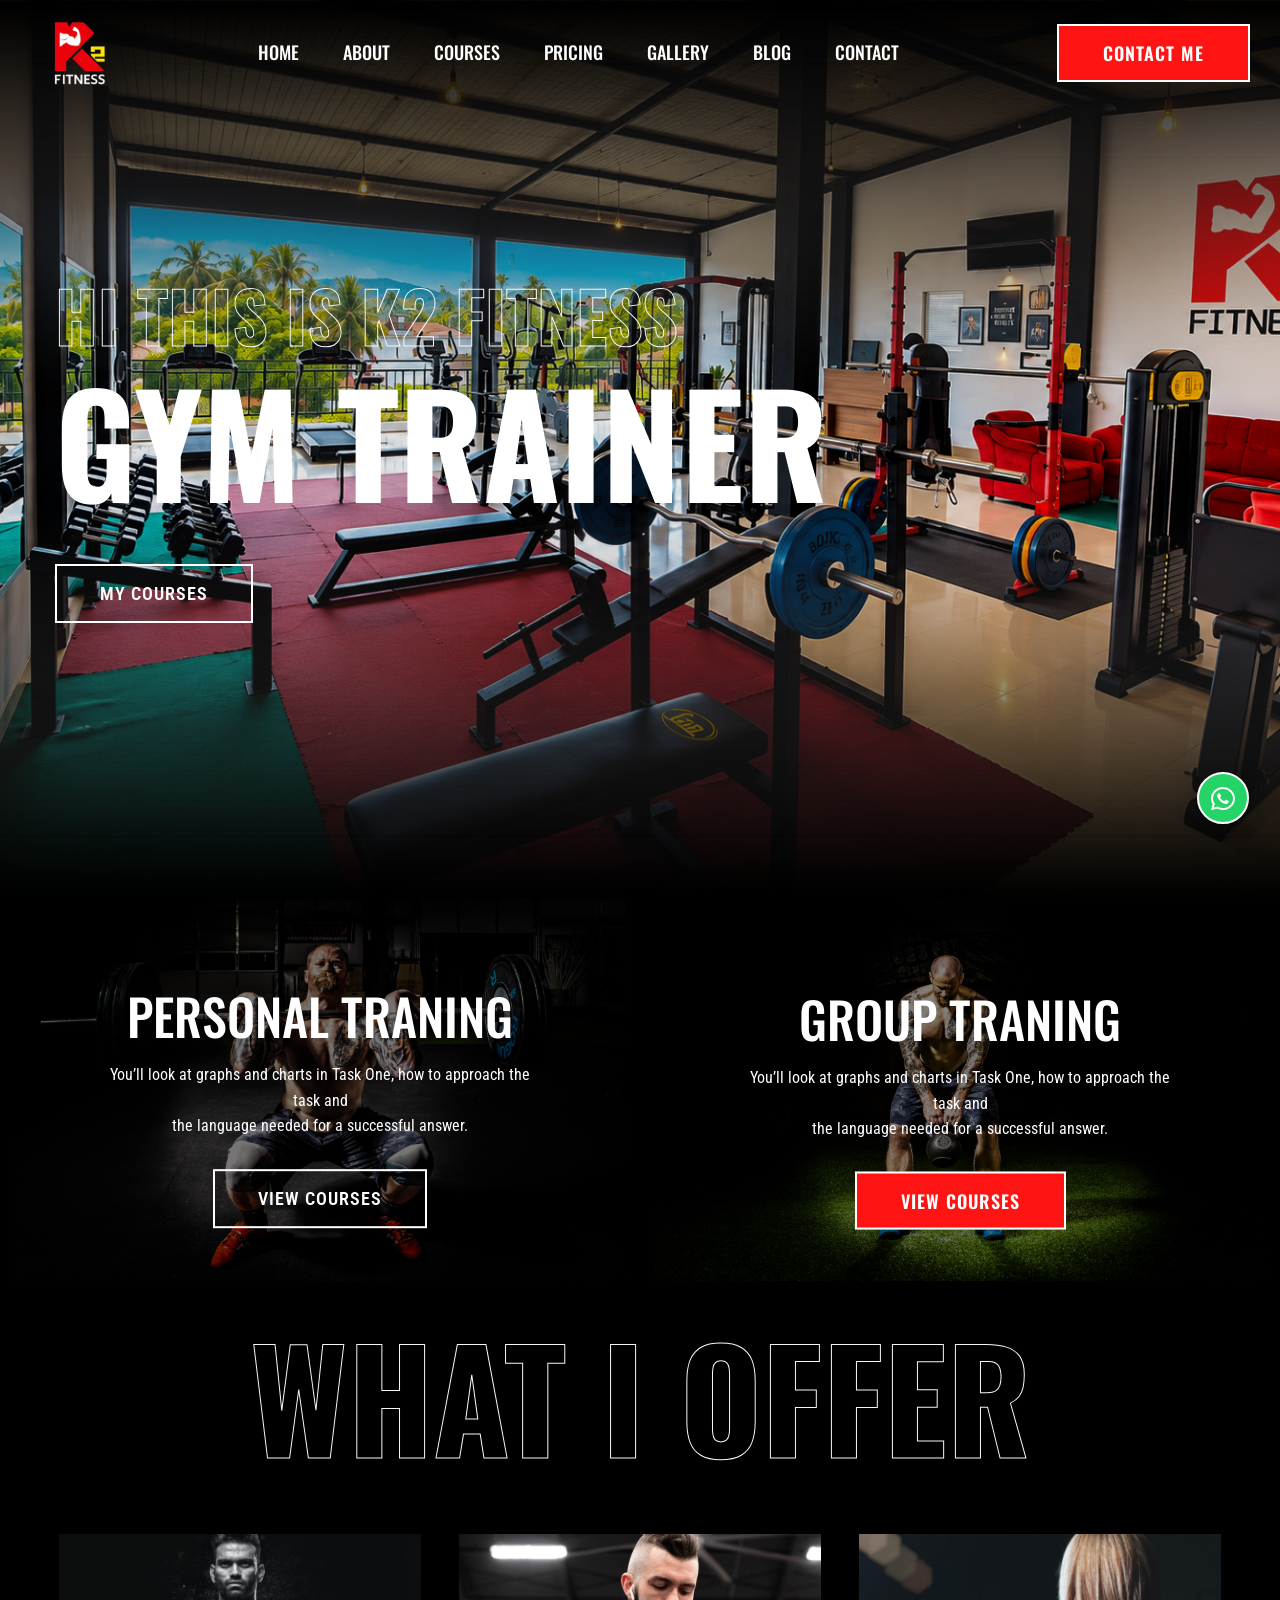
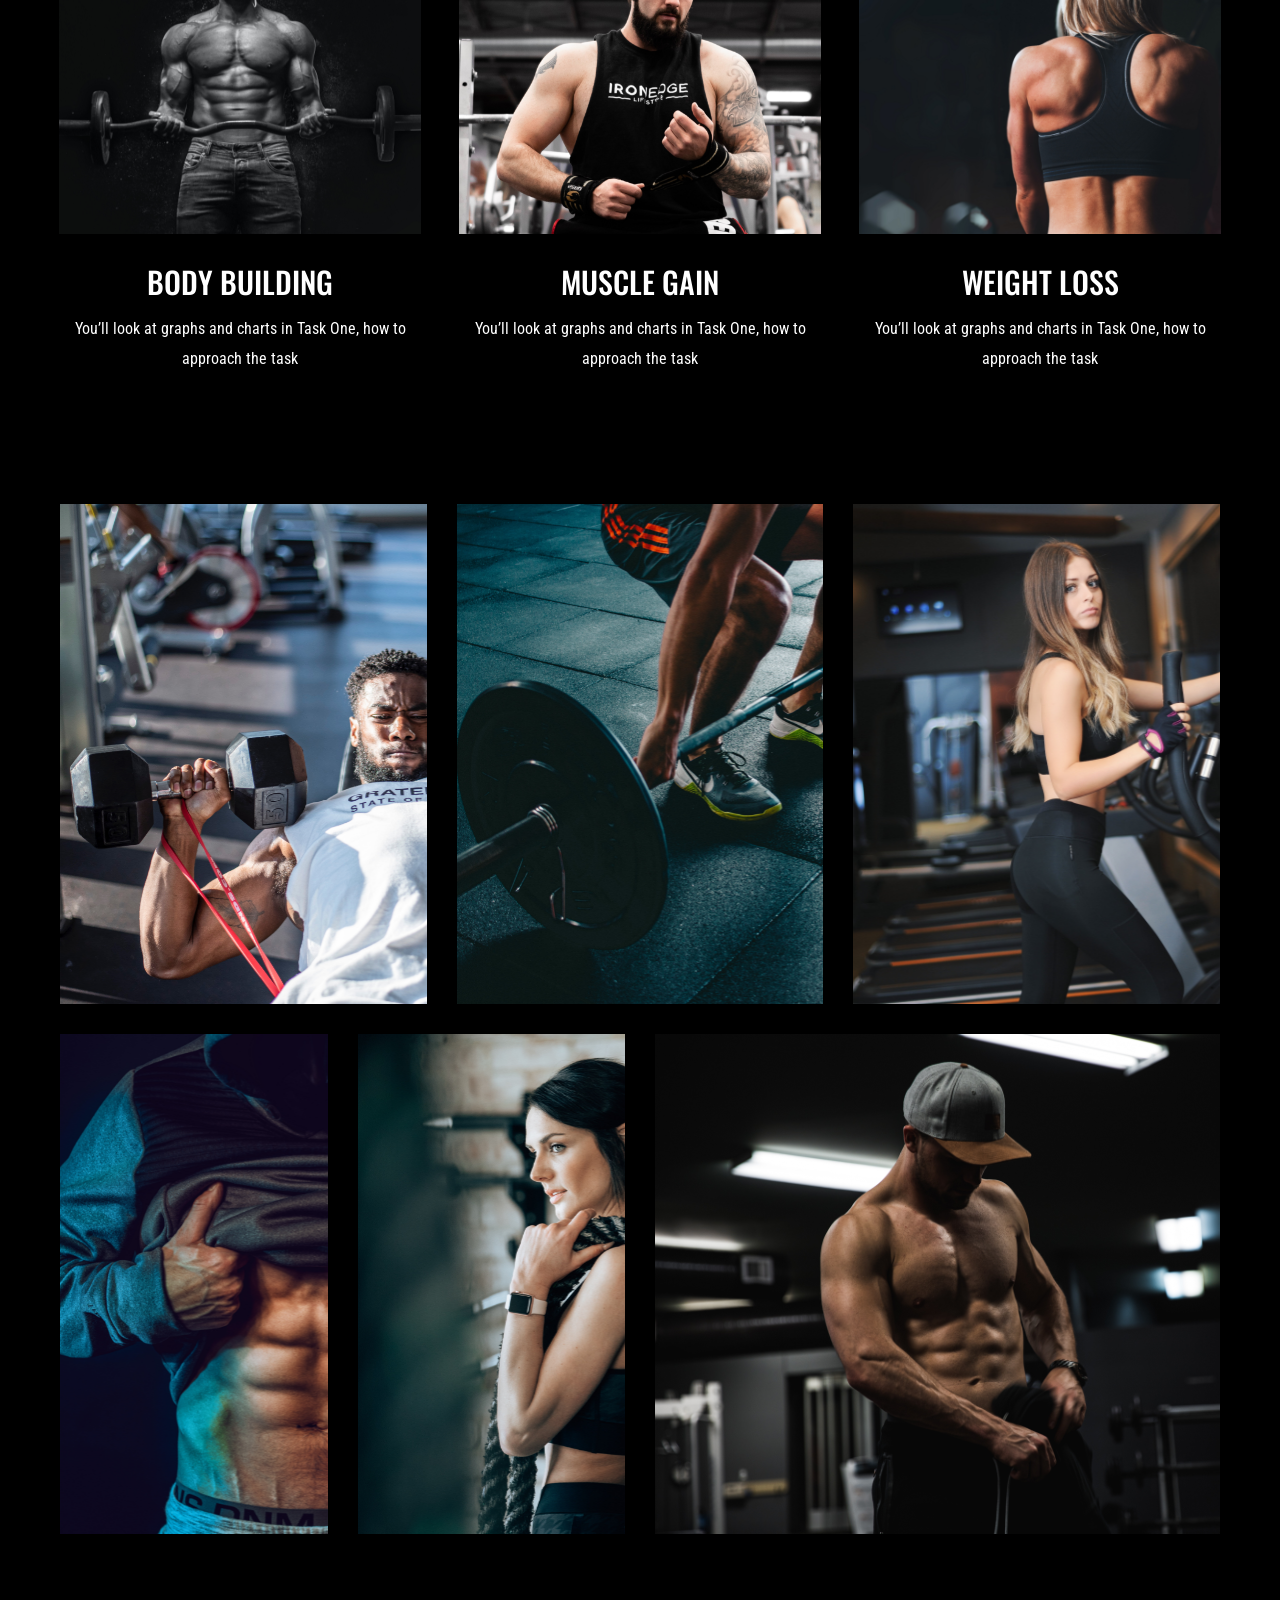
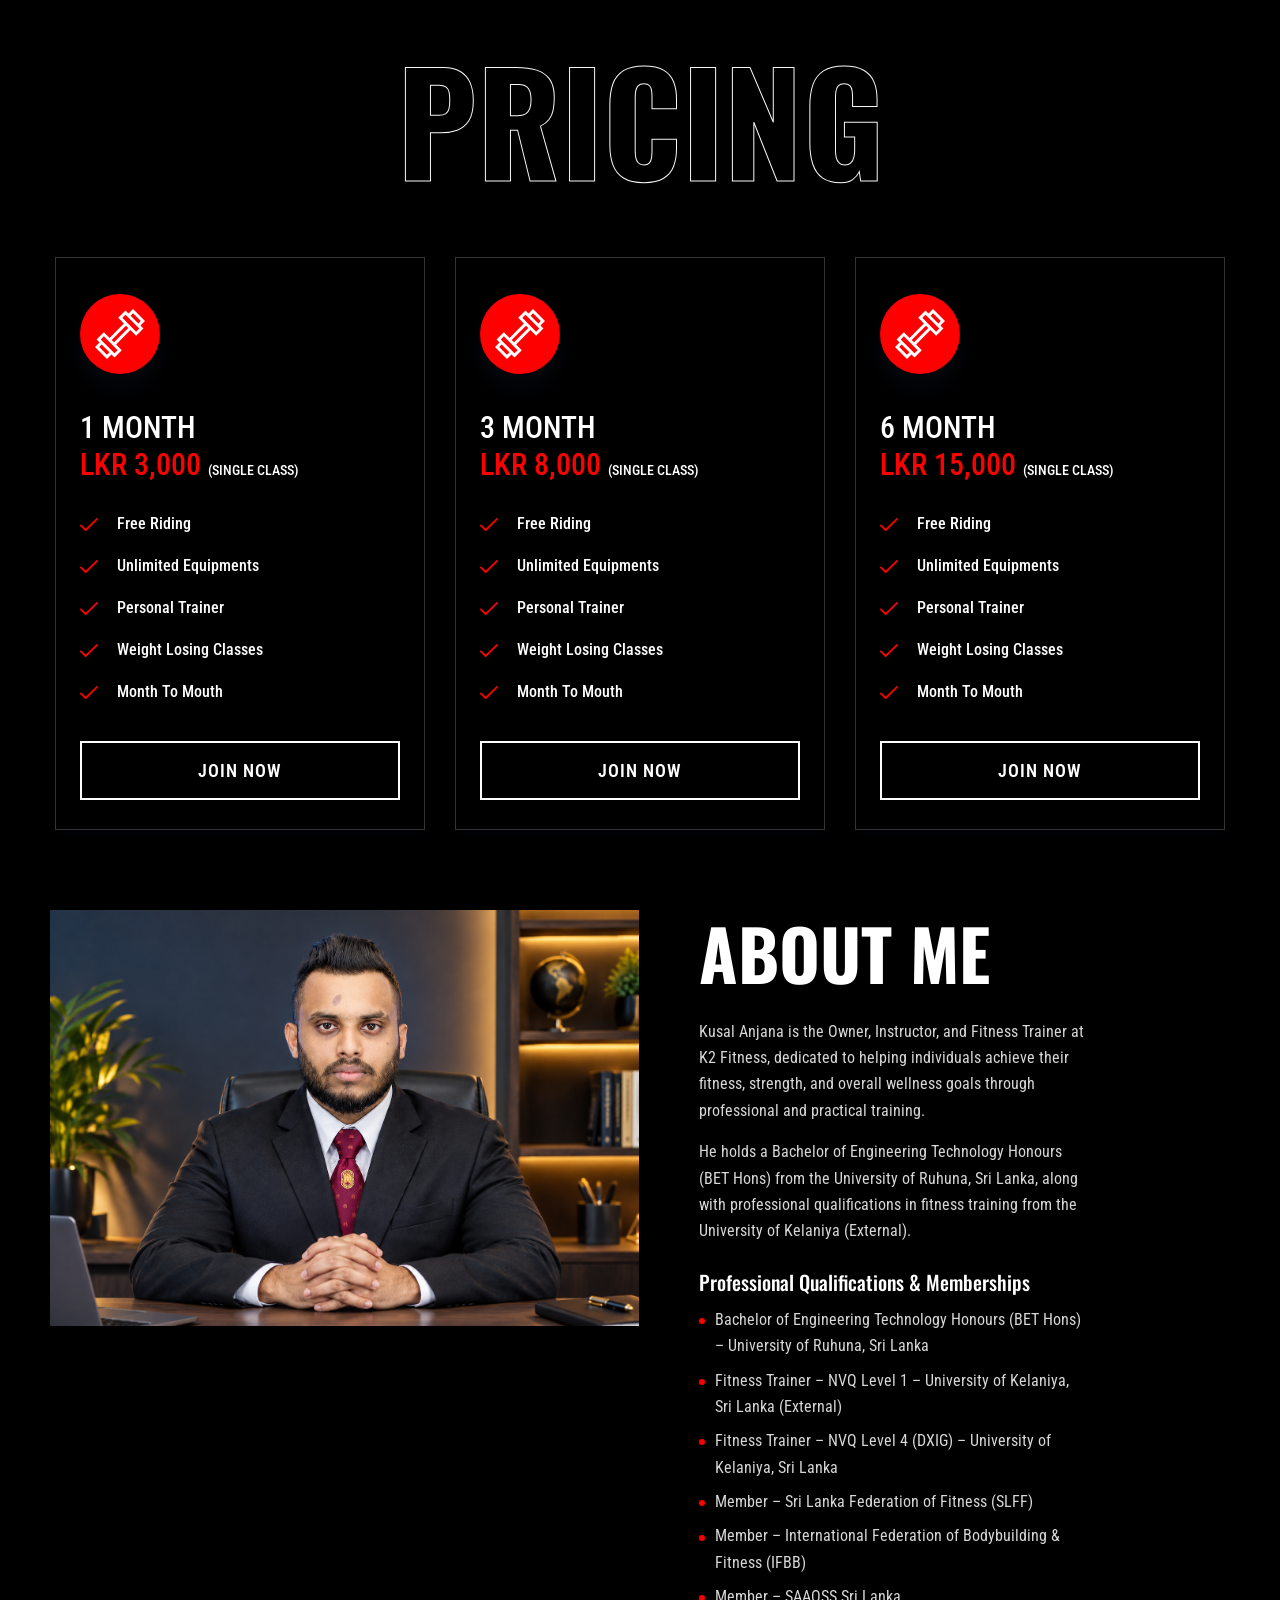
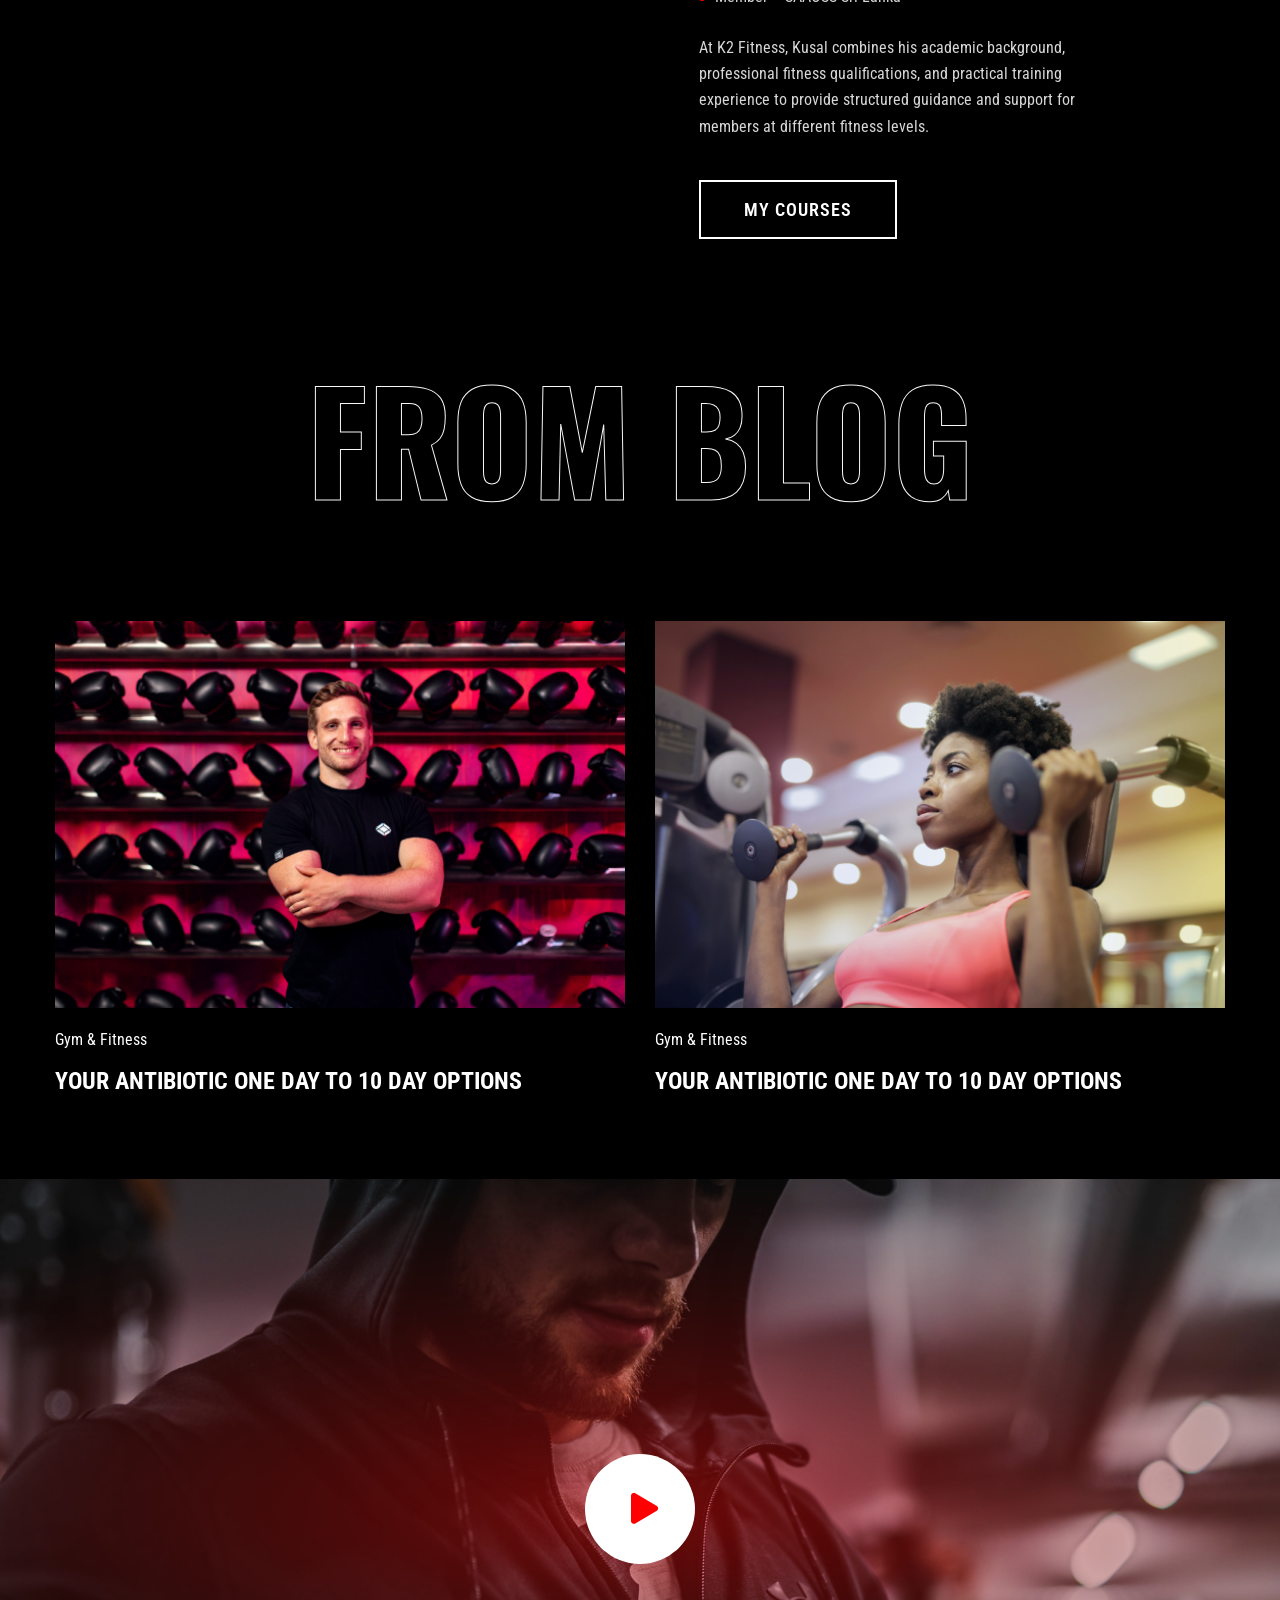
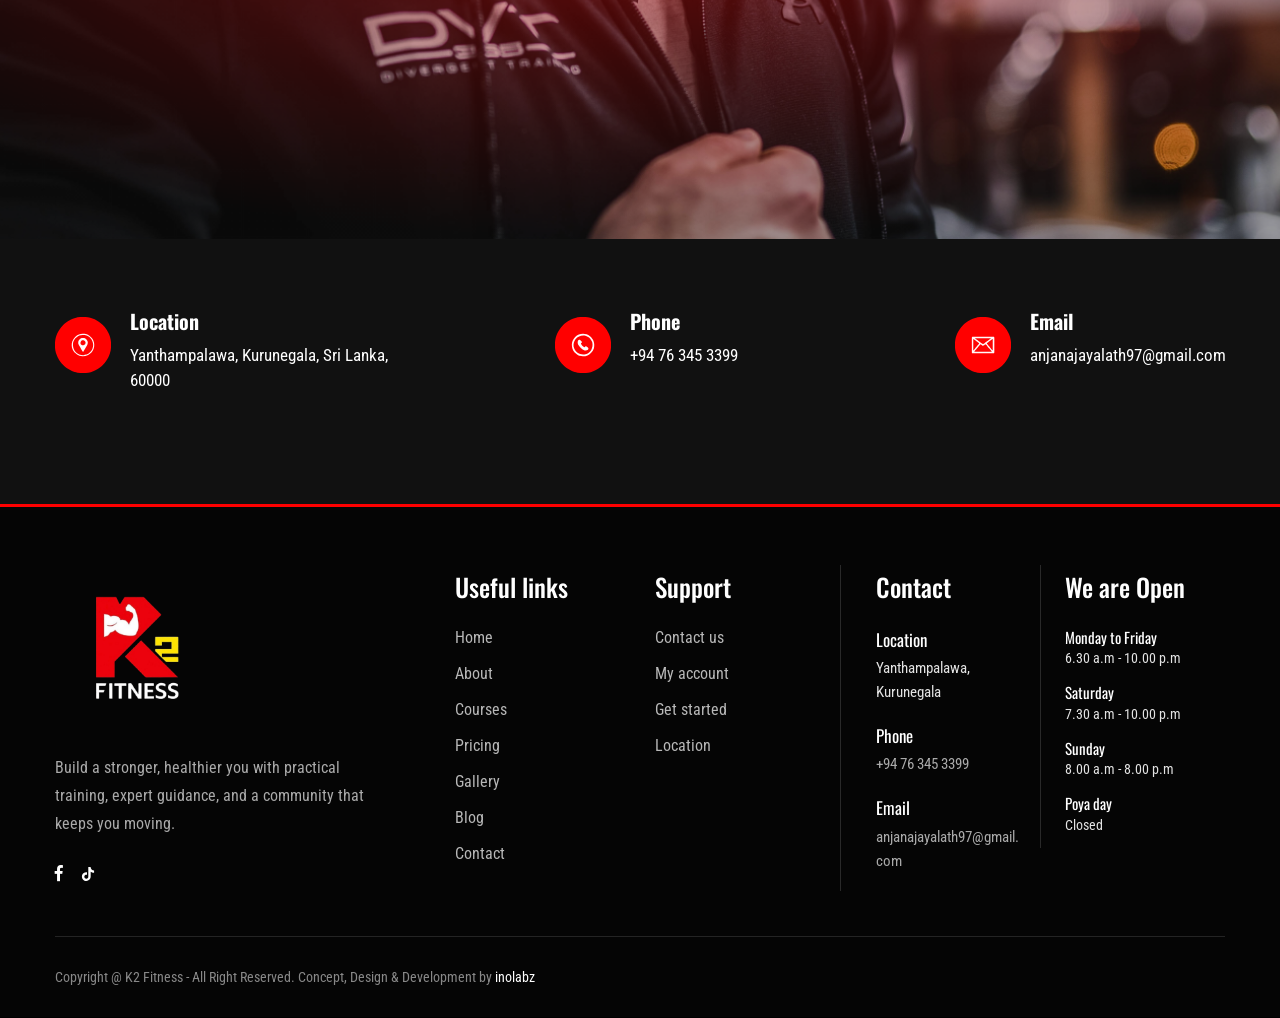
==== commit 4ffb18bf: "Add files via upload" ====
--- a/index.html
+++ b/index.html
@@ -332,7 +332,7 @@
                                 <img src="assets/img/icon/price.svg" alt="">
                             </div>
                             <div class="properties__caption">
-                                <span class="month">6 month</span>
+                                <span class="month">3 month</span>
                                 <p class="mb-25">LKR 8,000  <span>(Single class)</span></p>
                                 <div class="single-features">
                                     <div class="features-icon">
